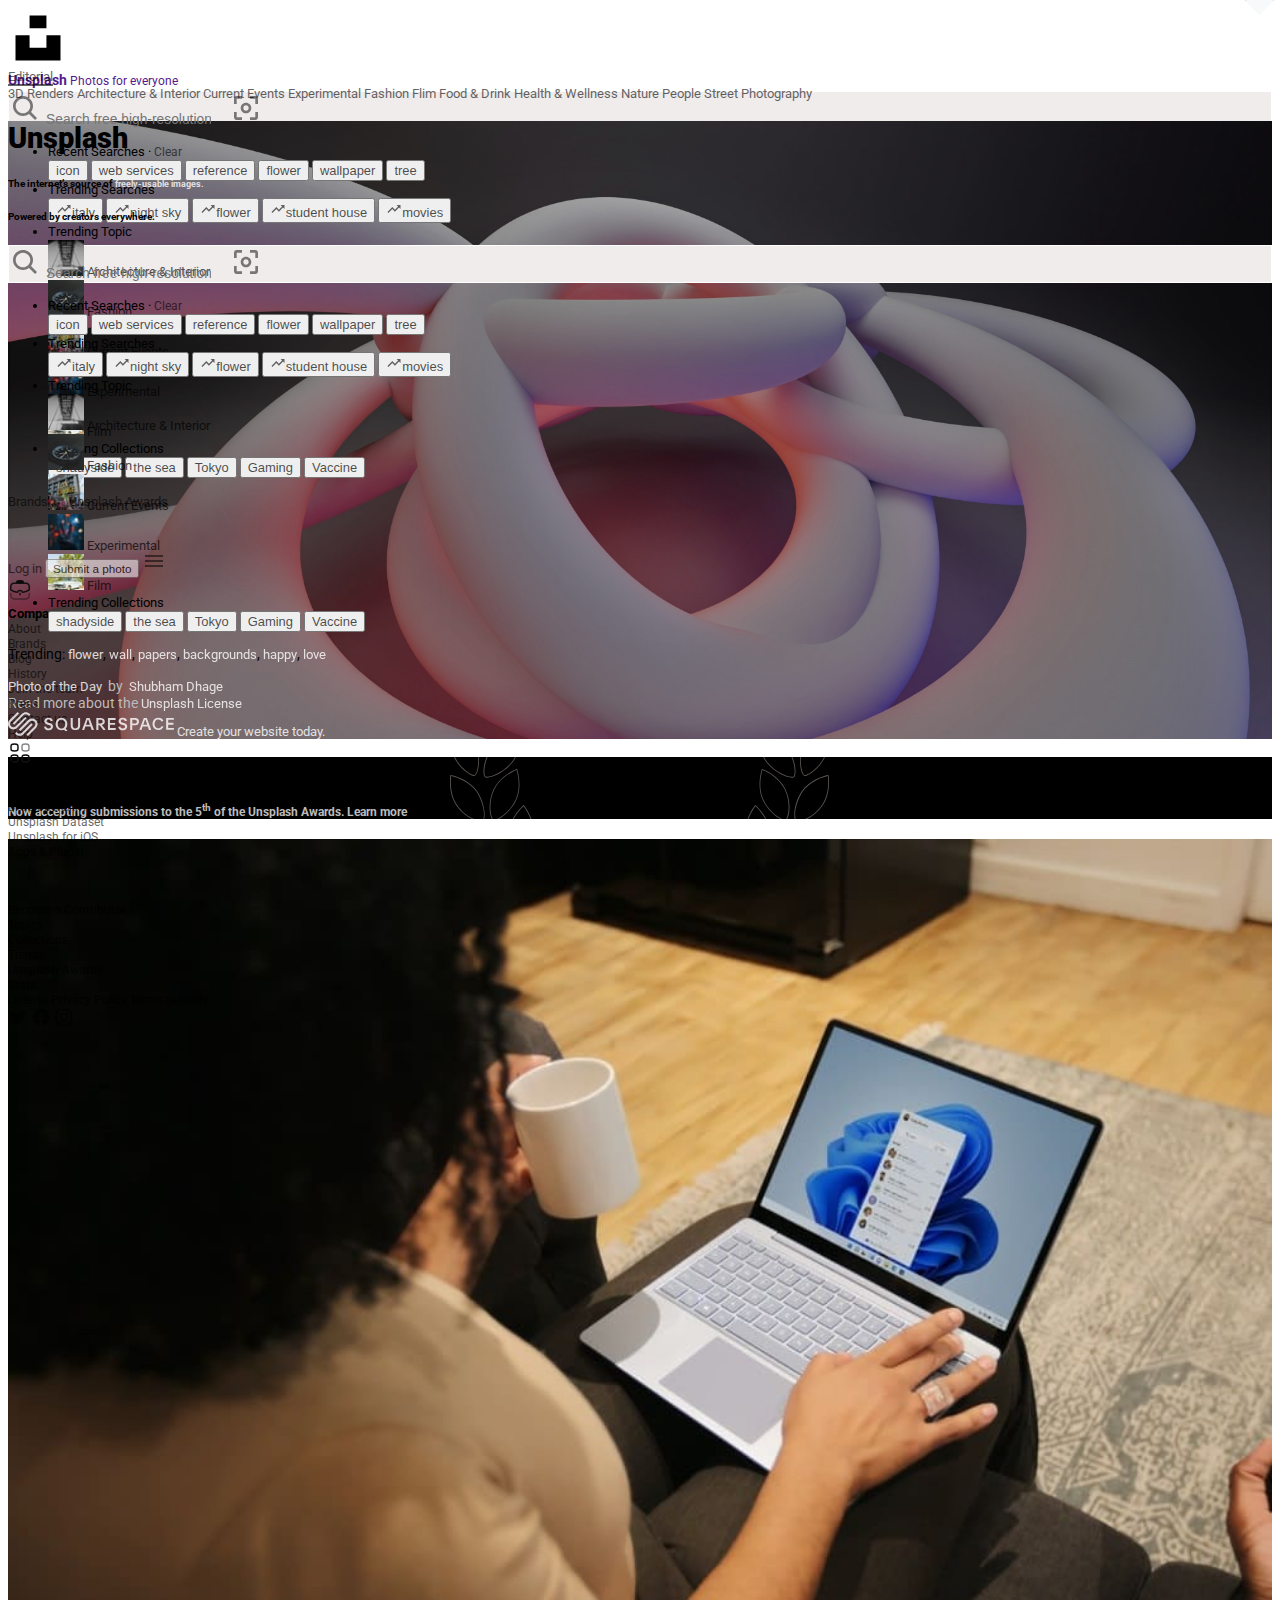
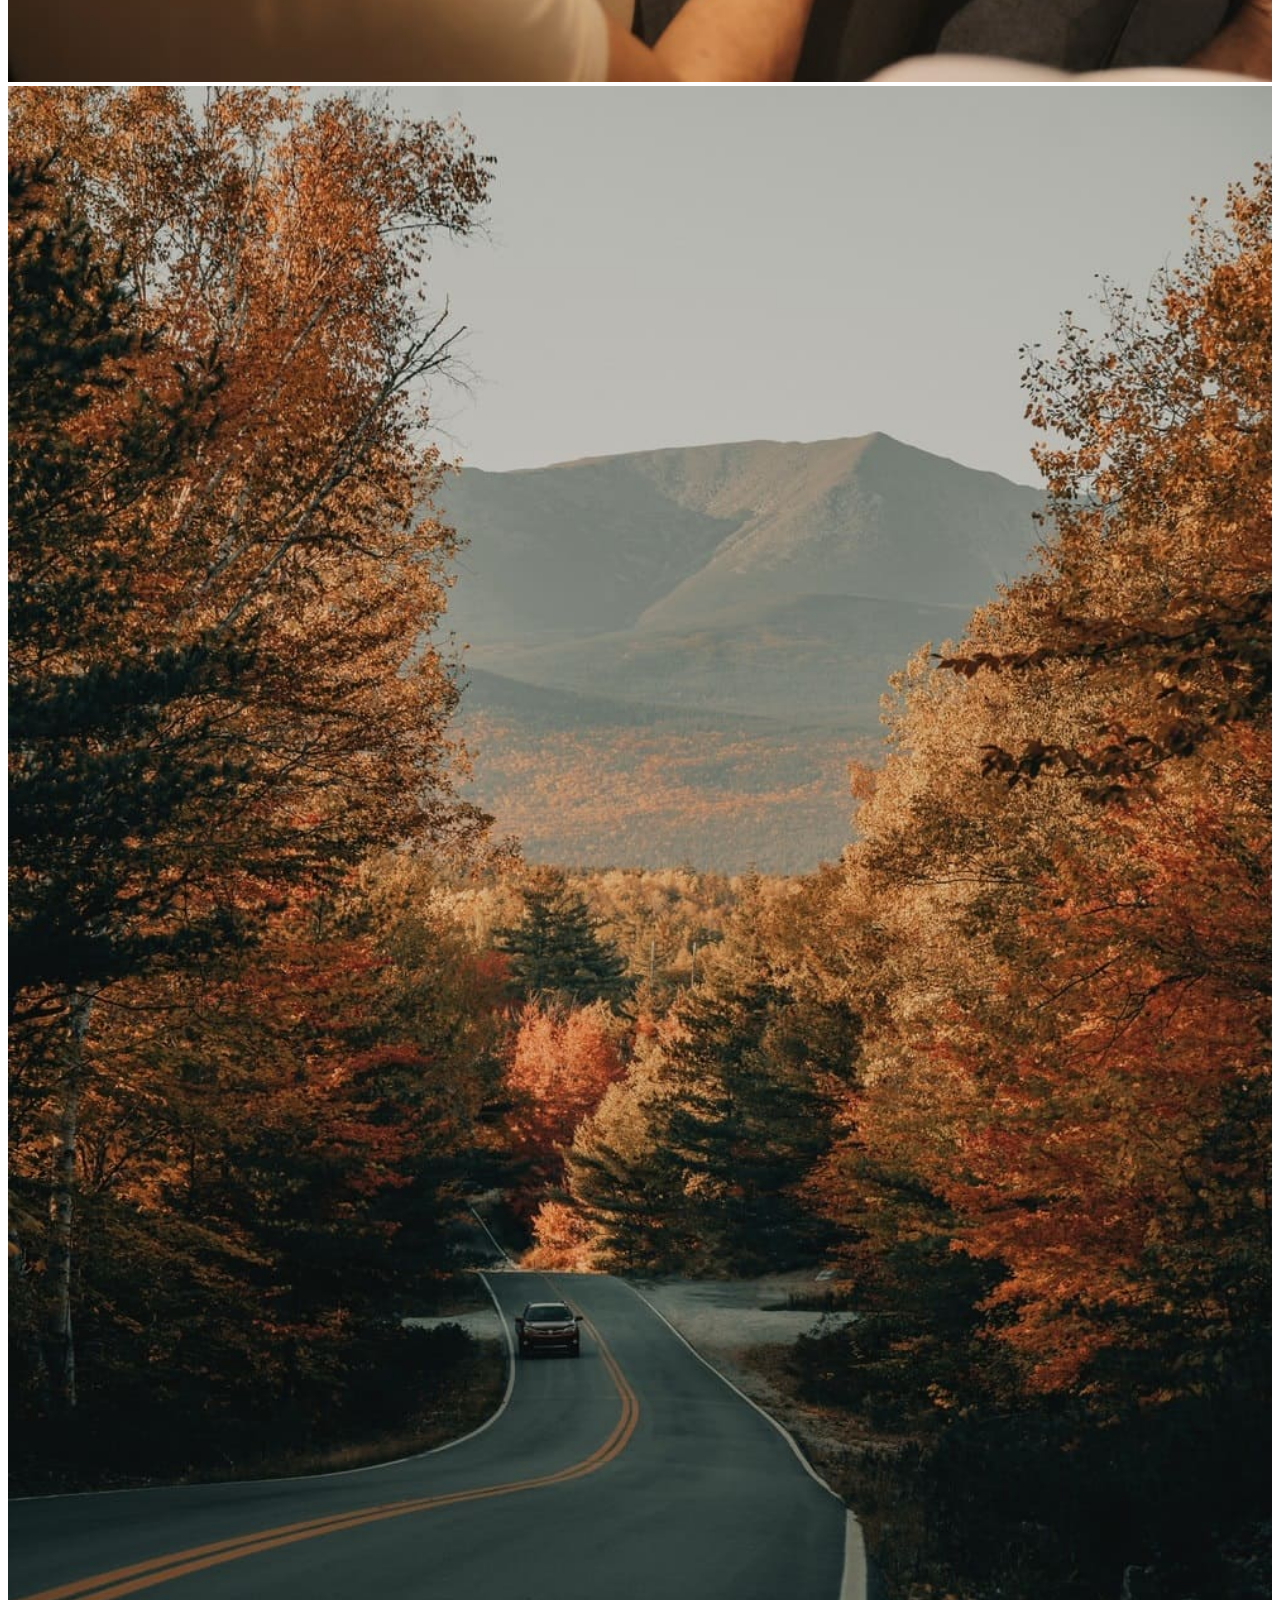
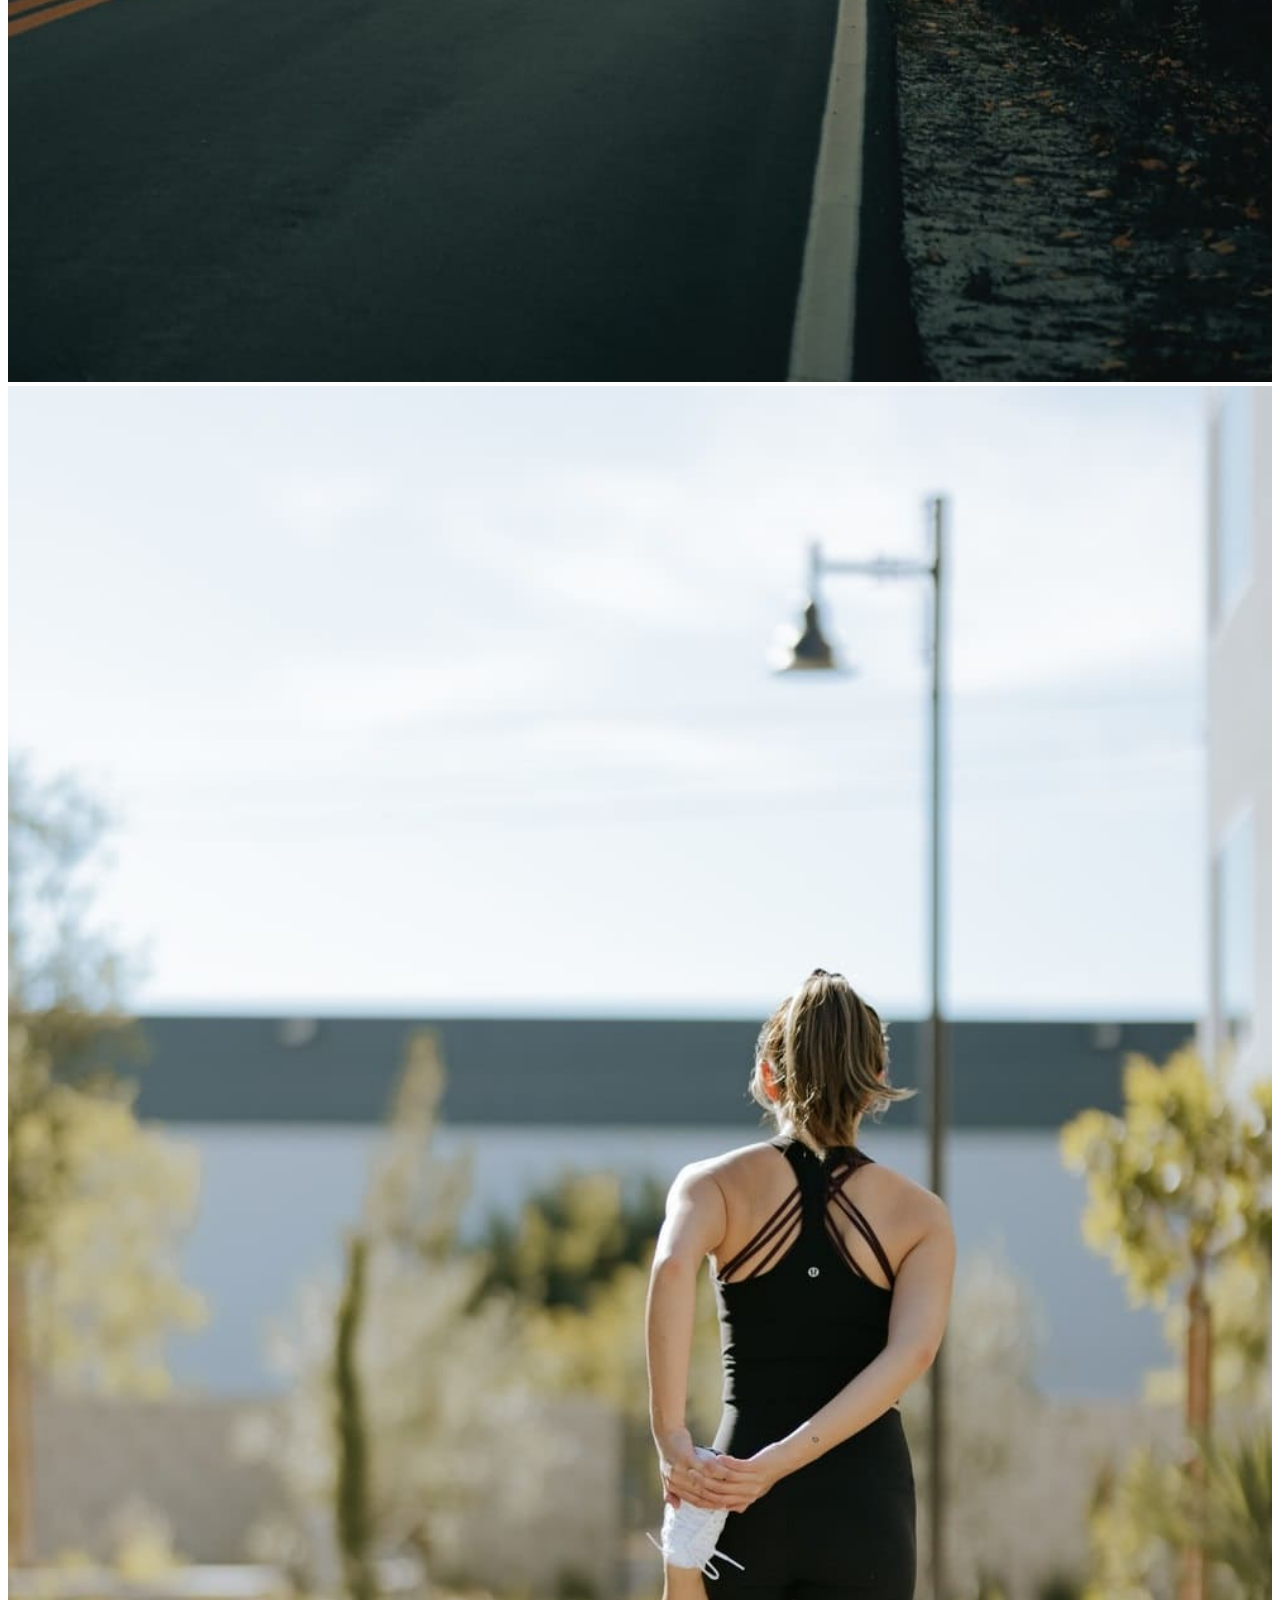
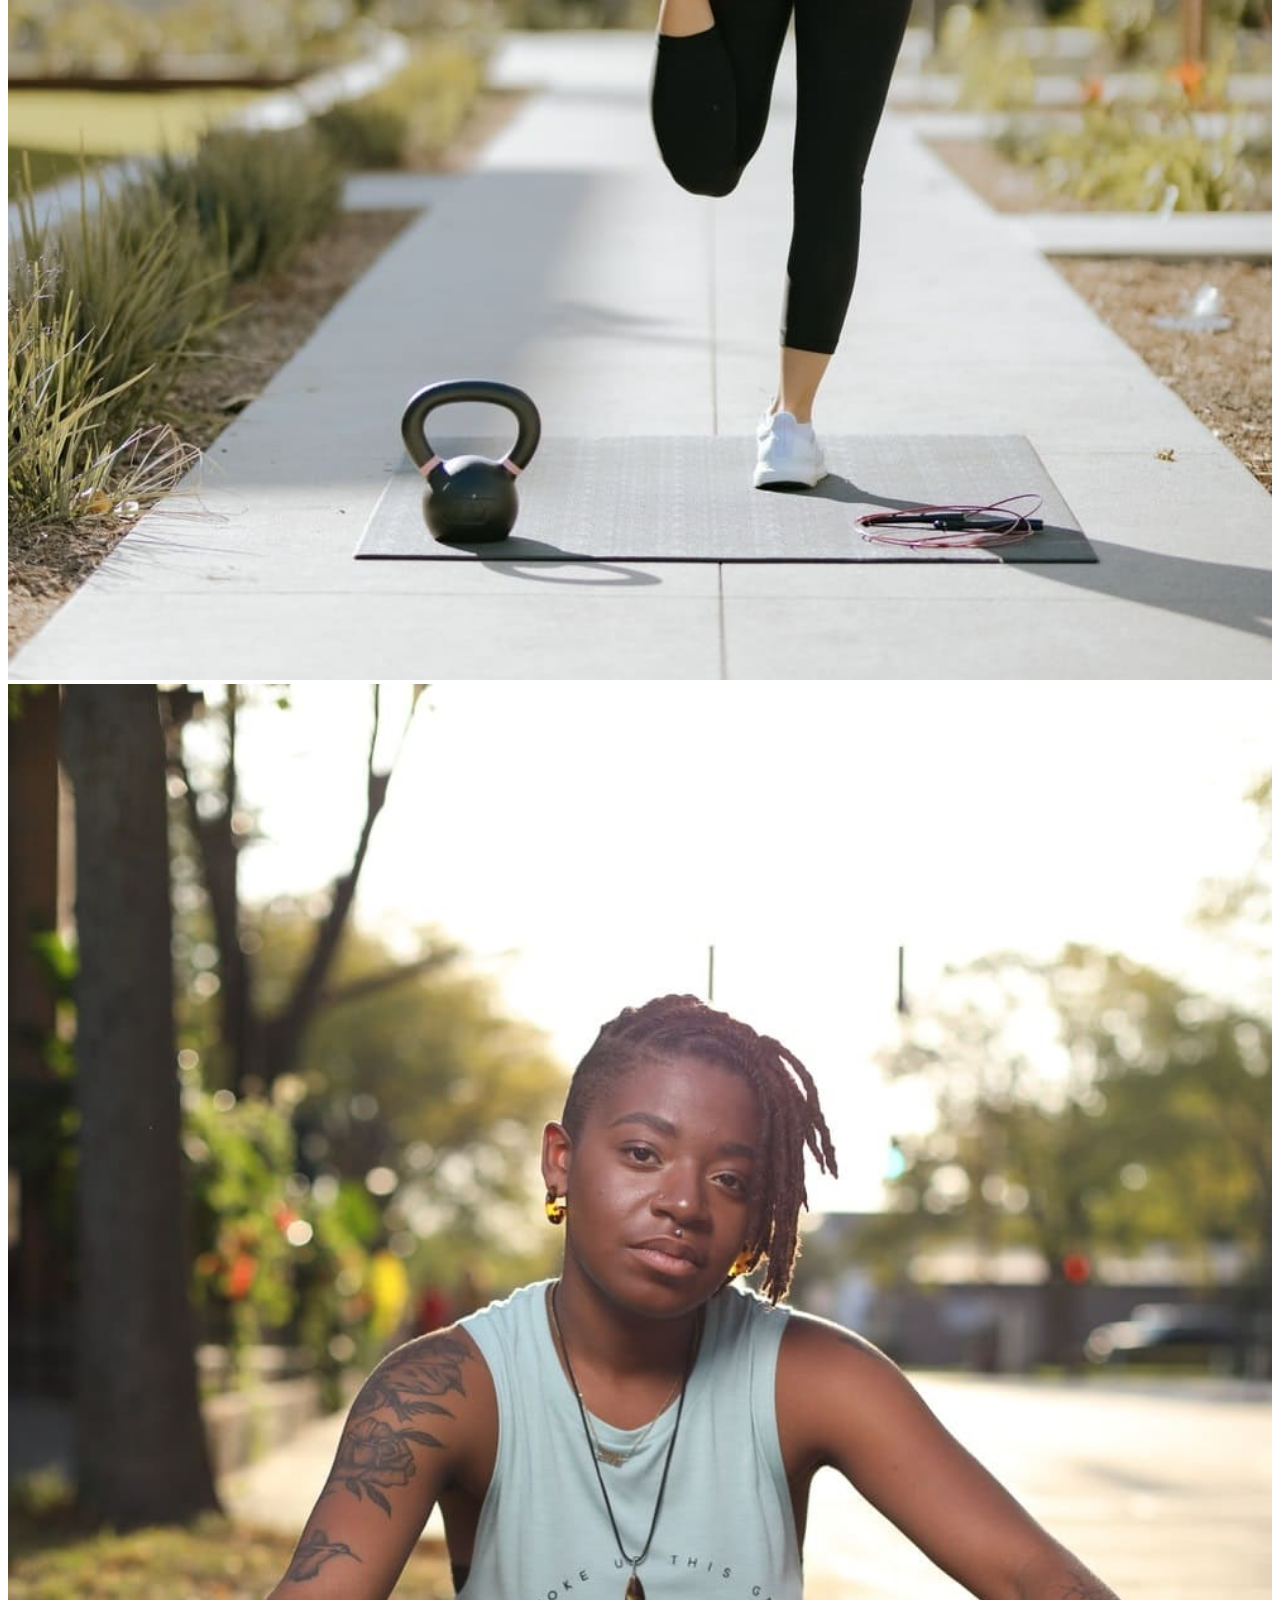
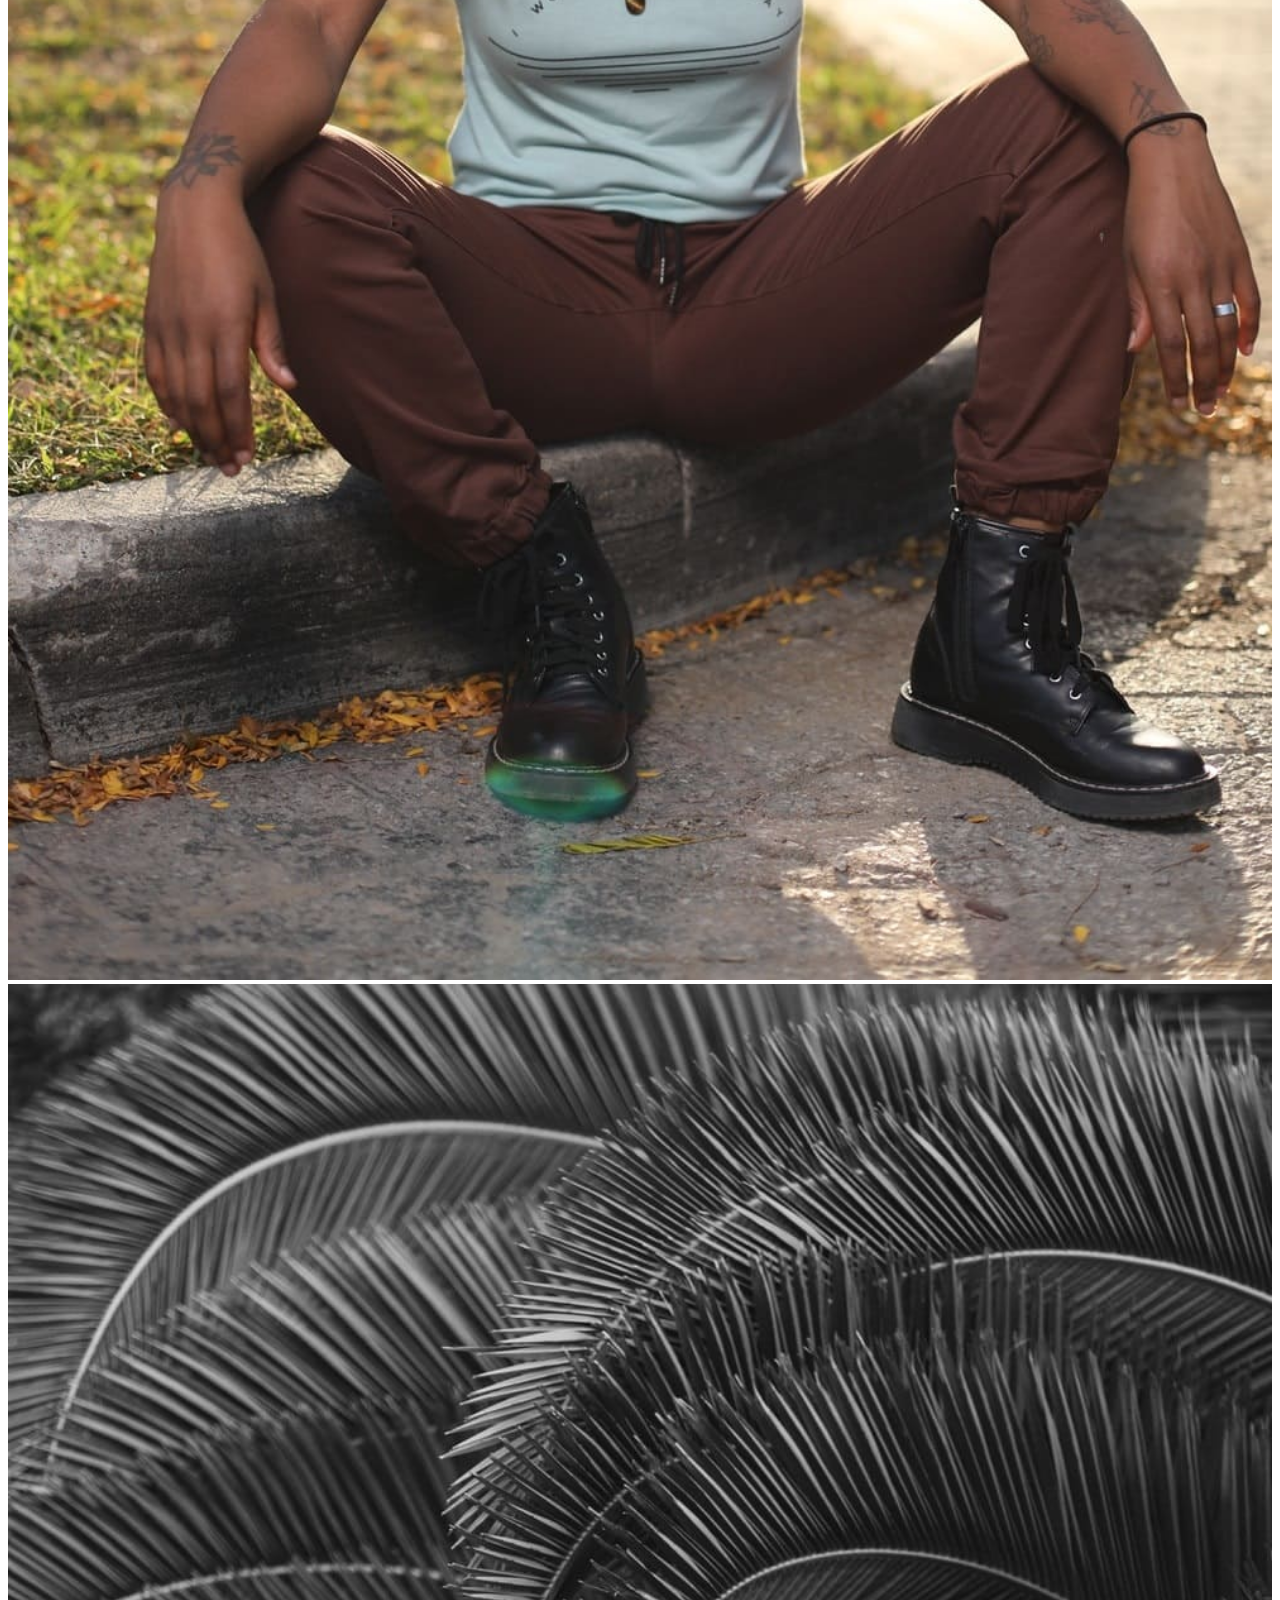
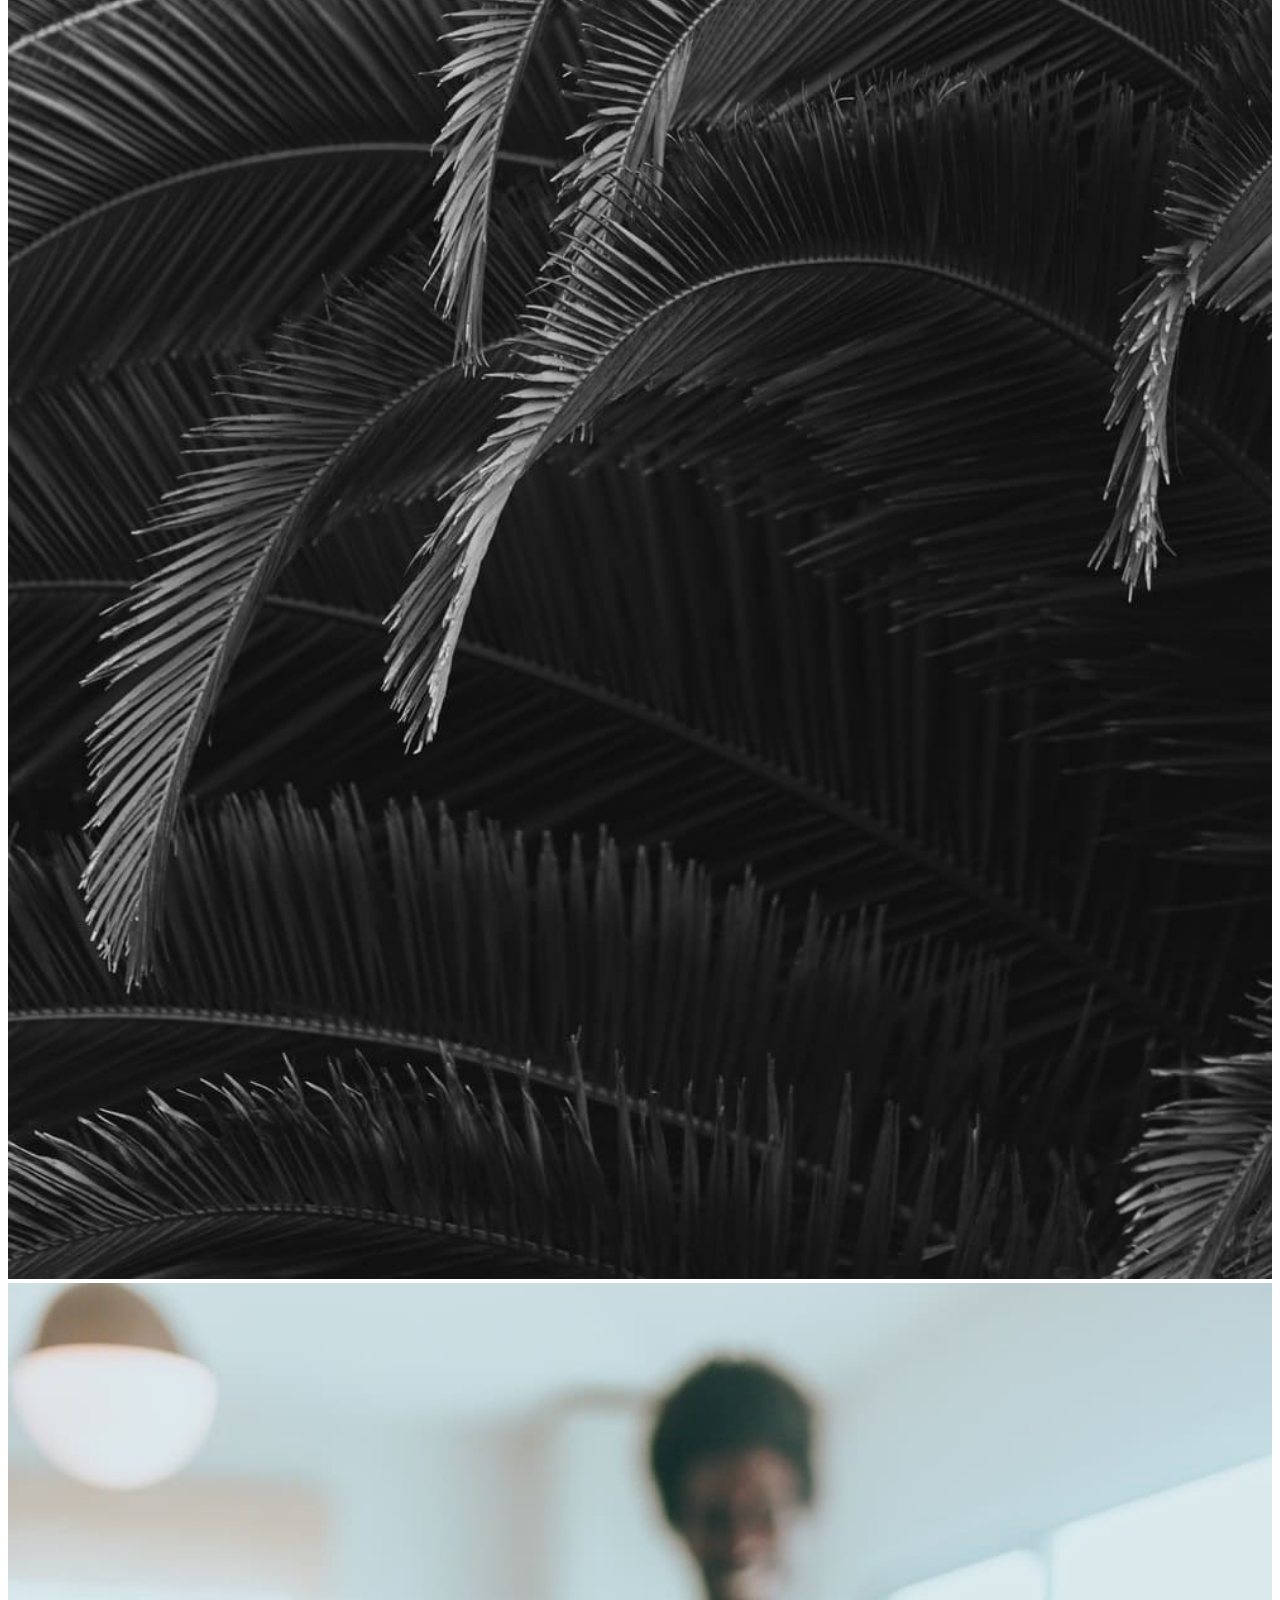
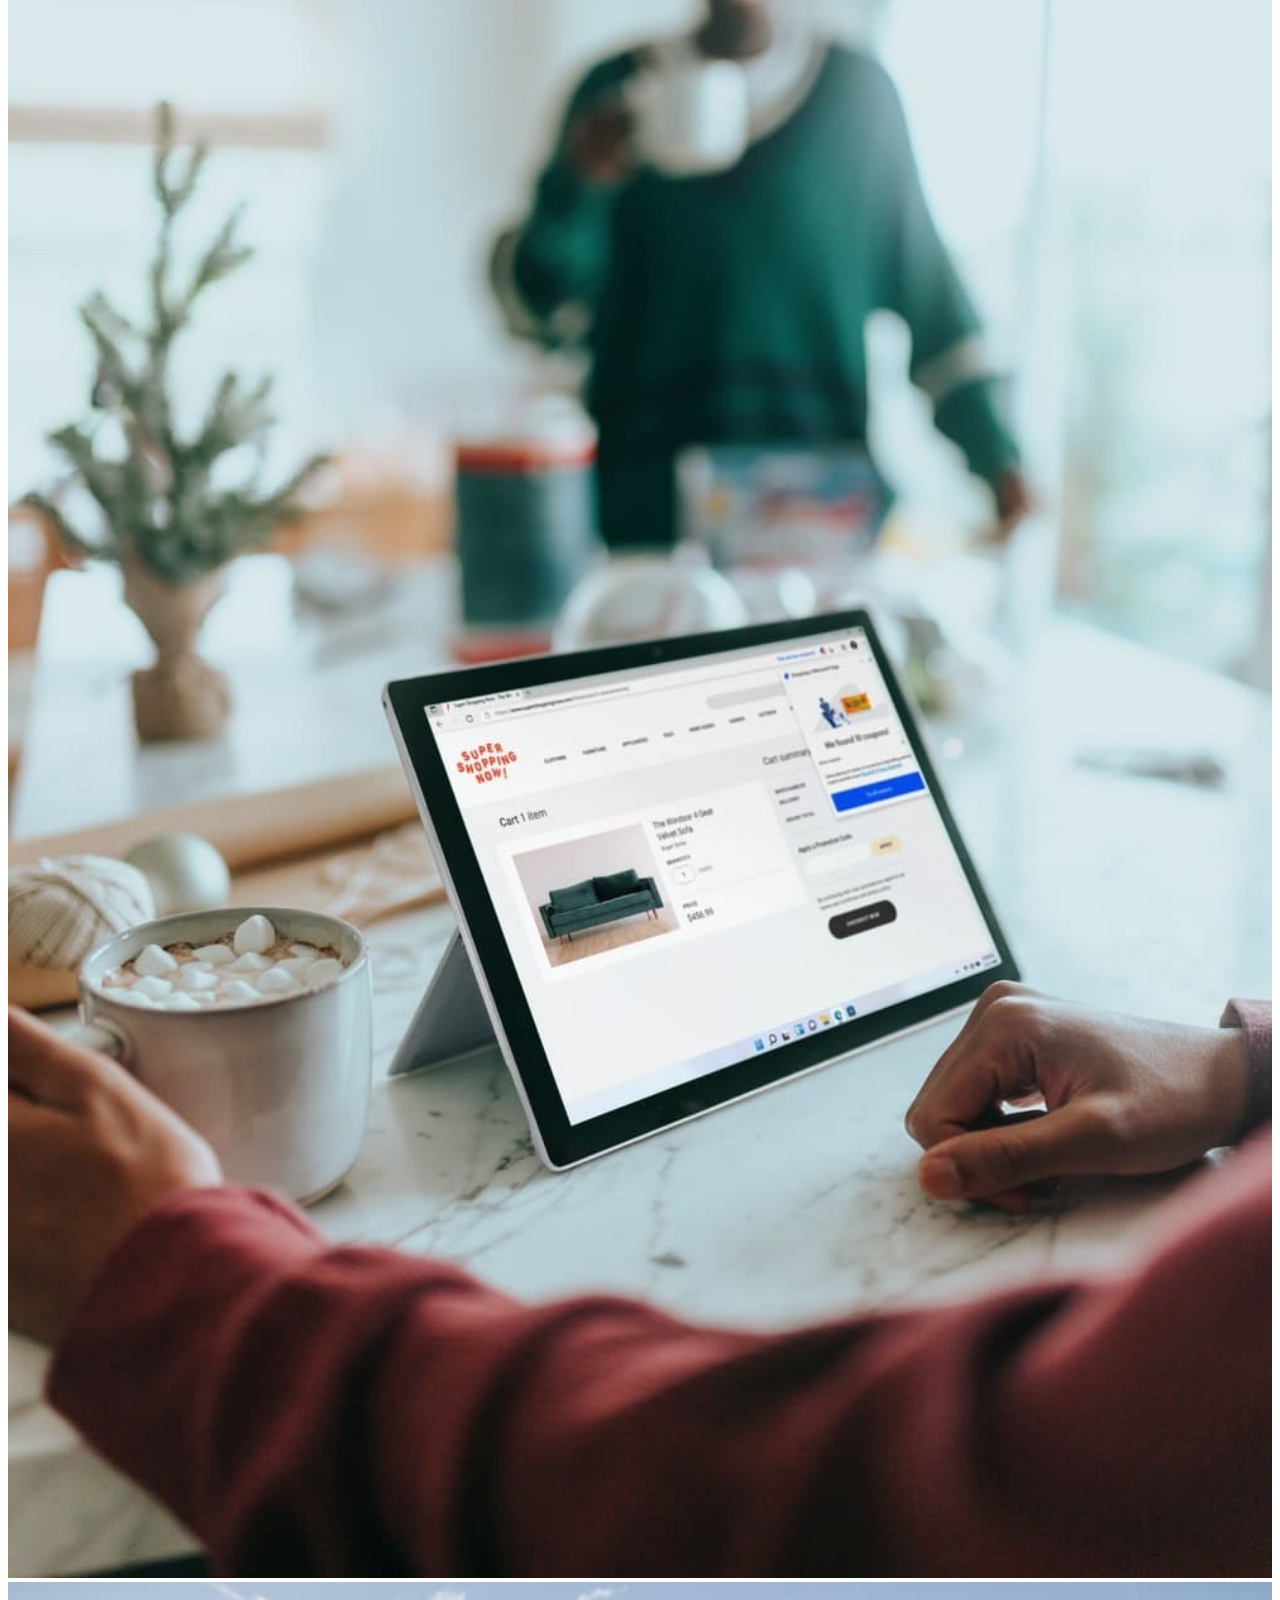
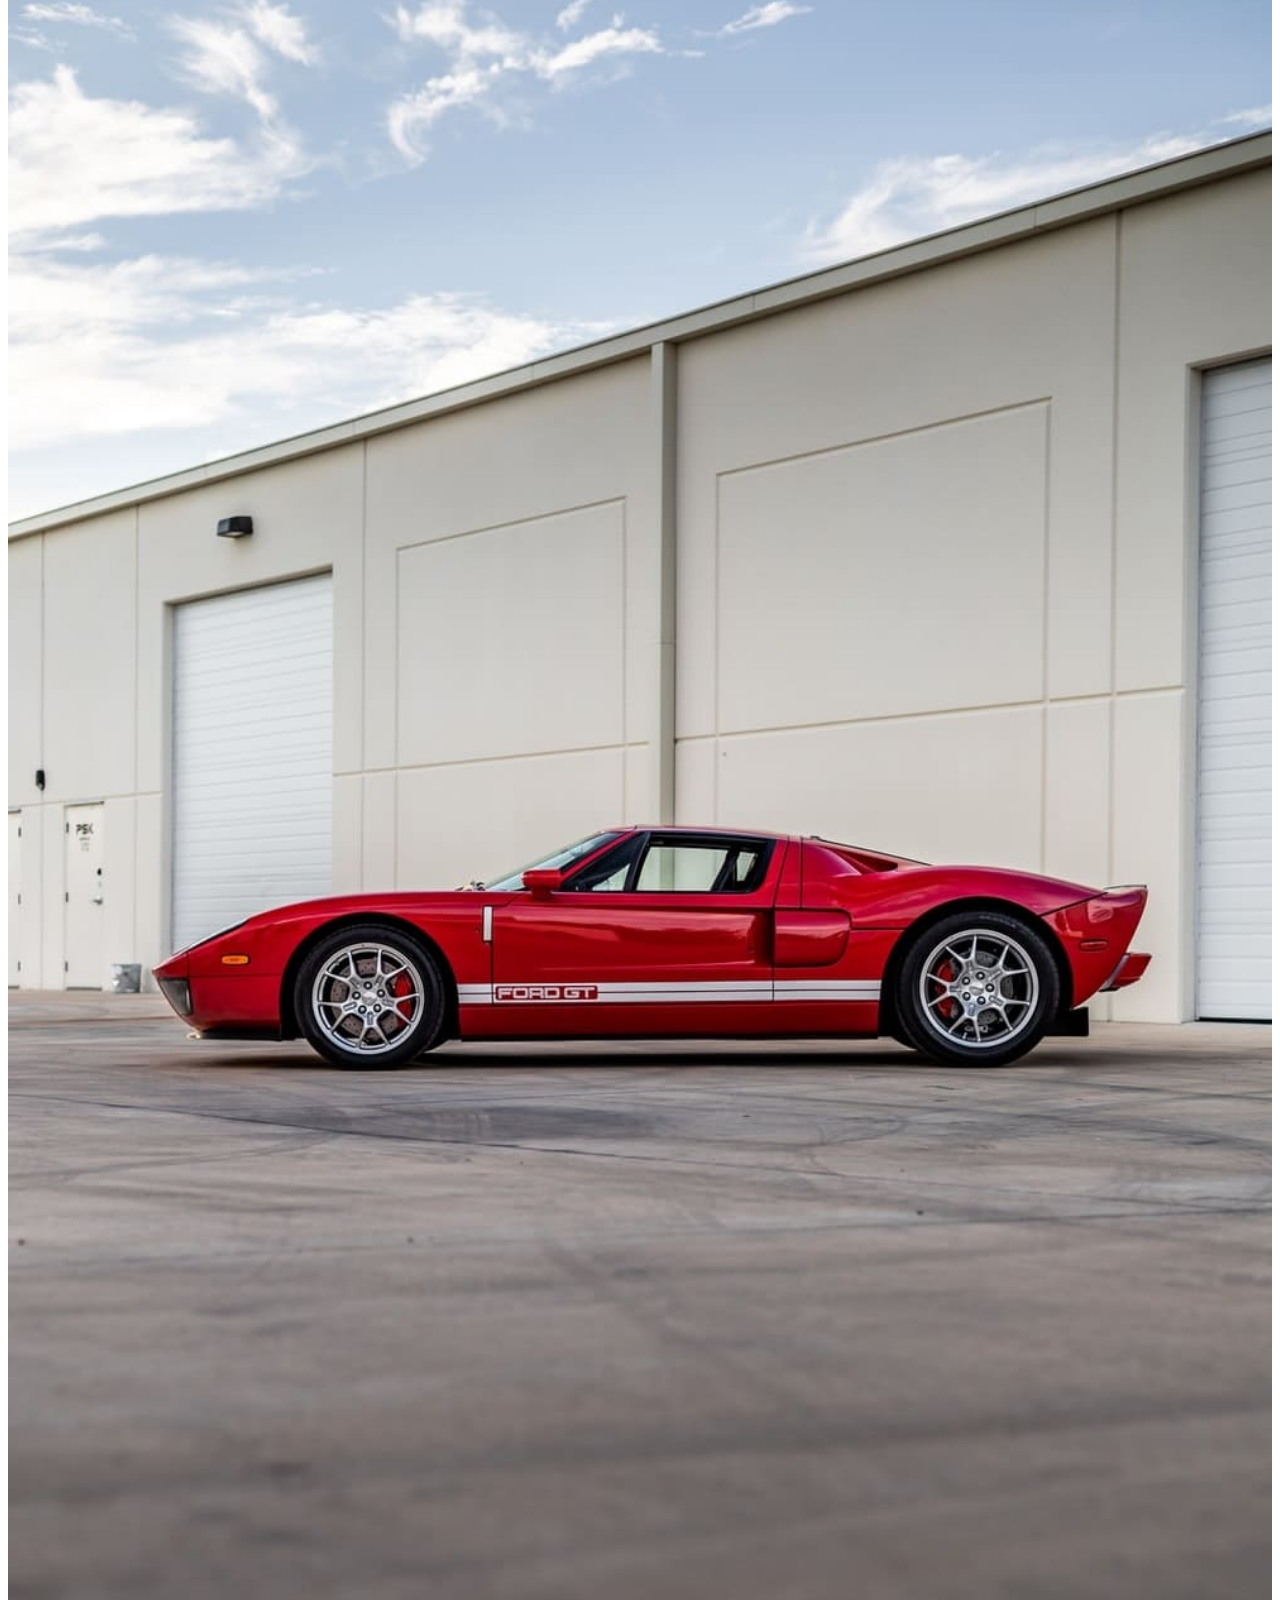
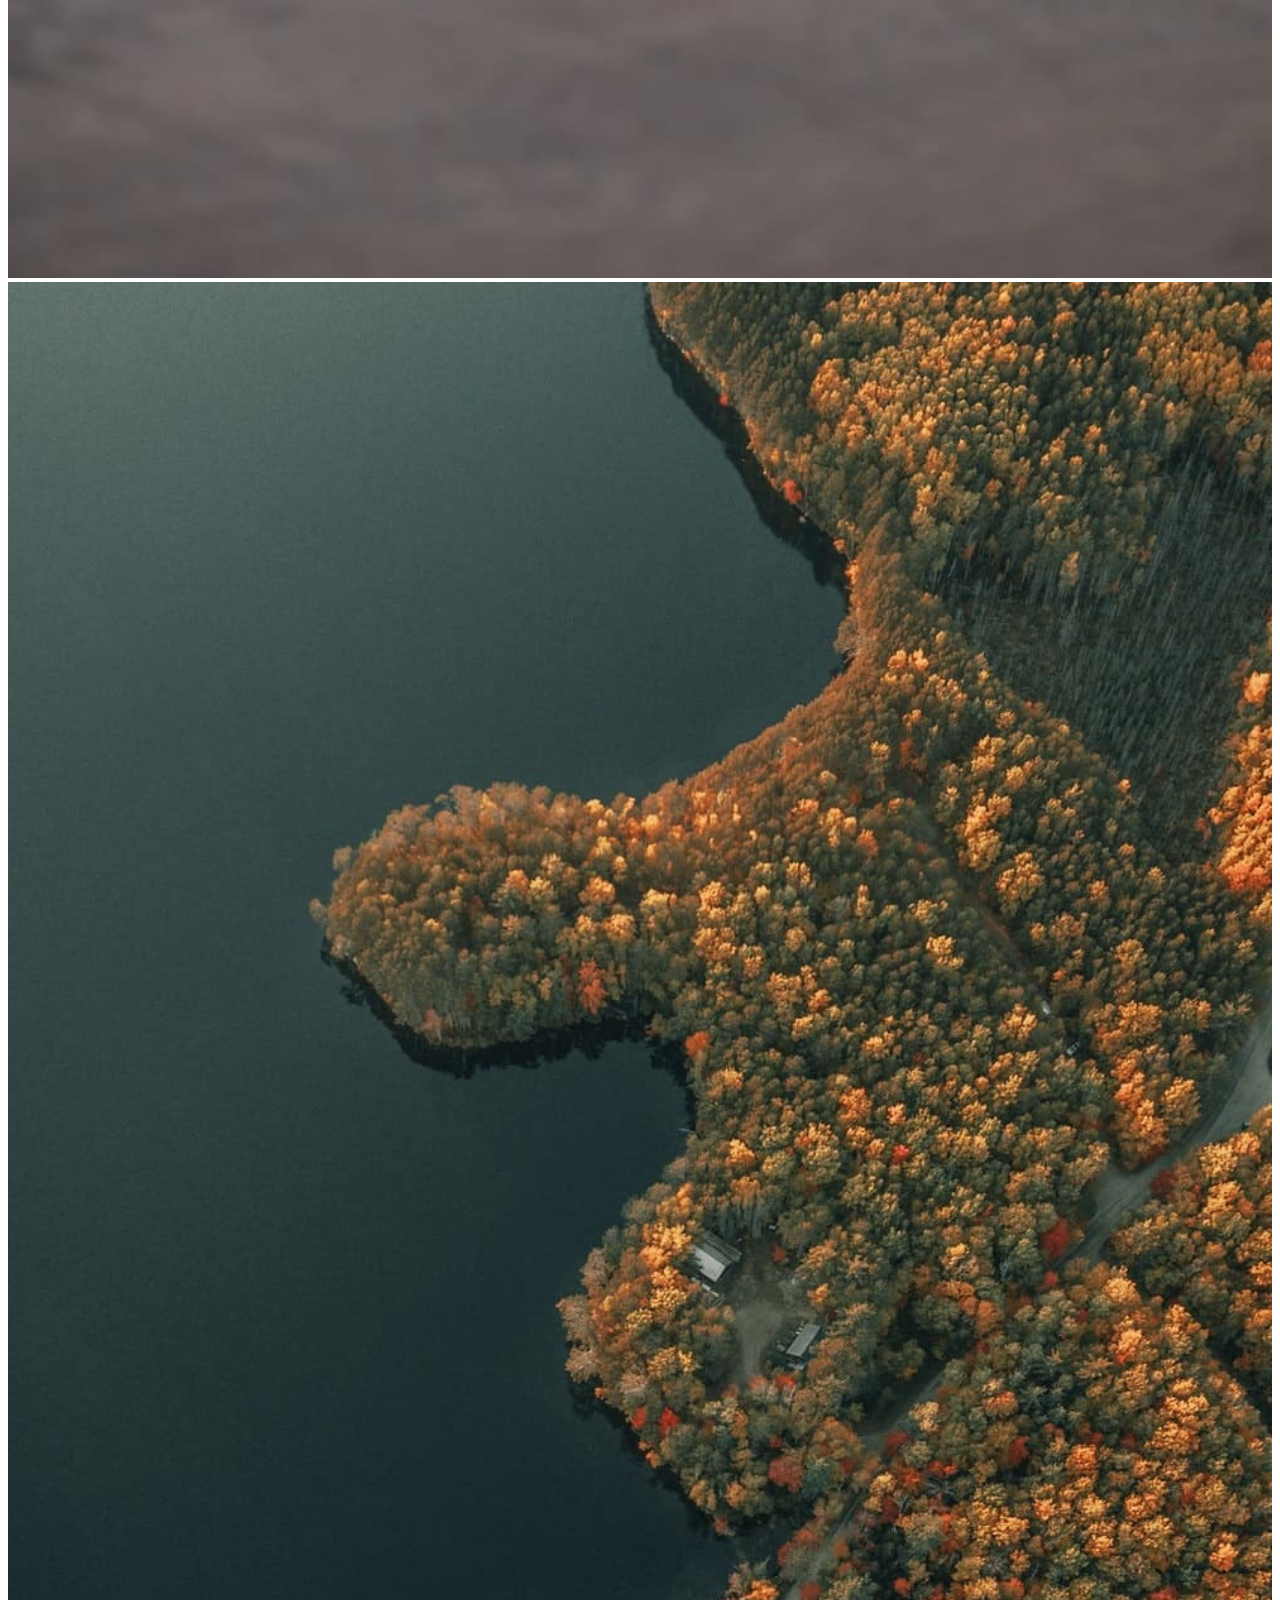
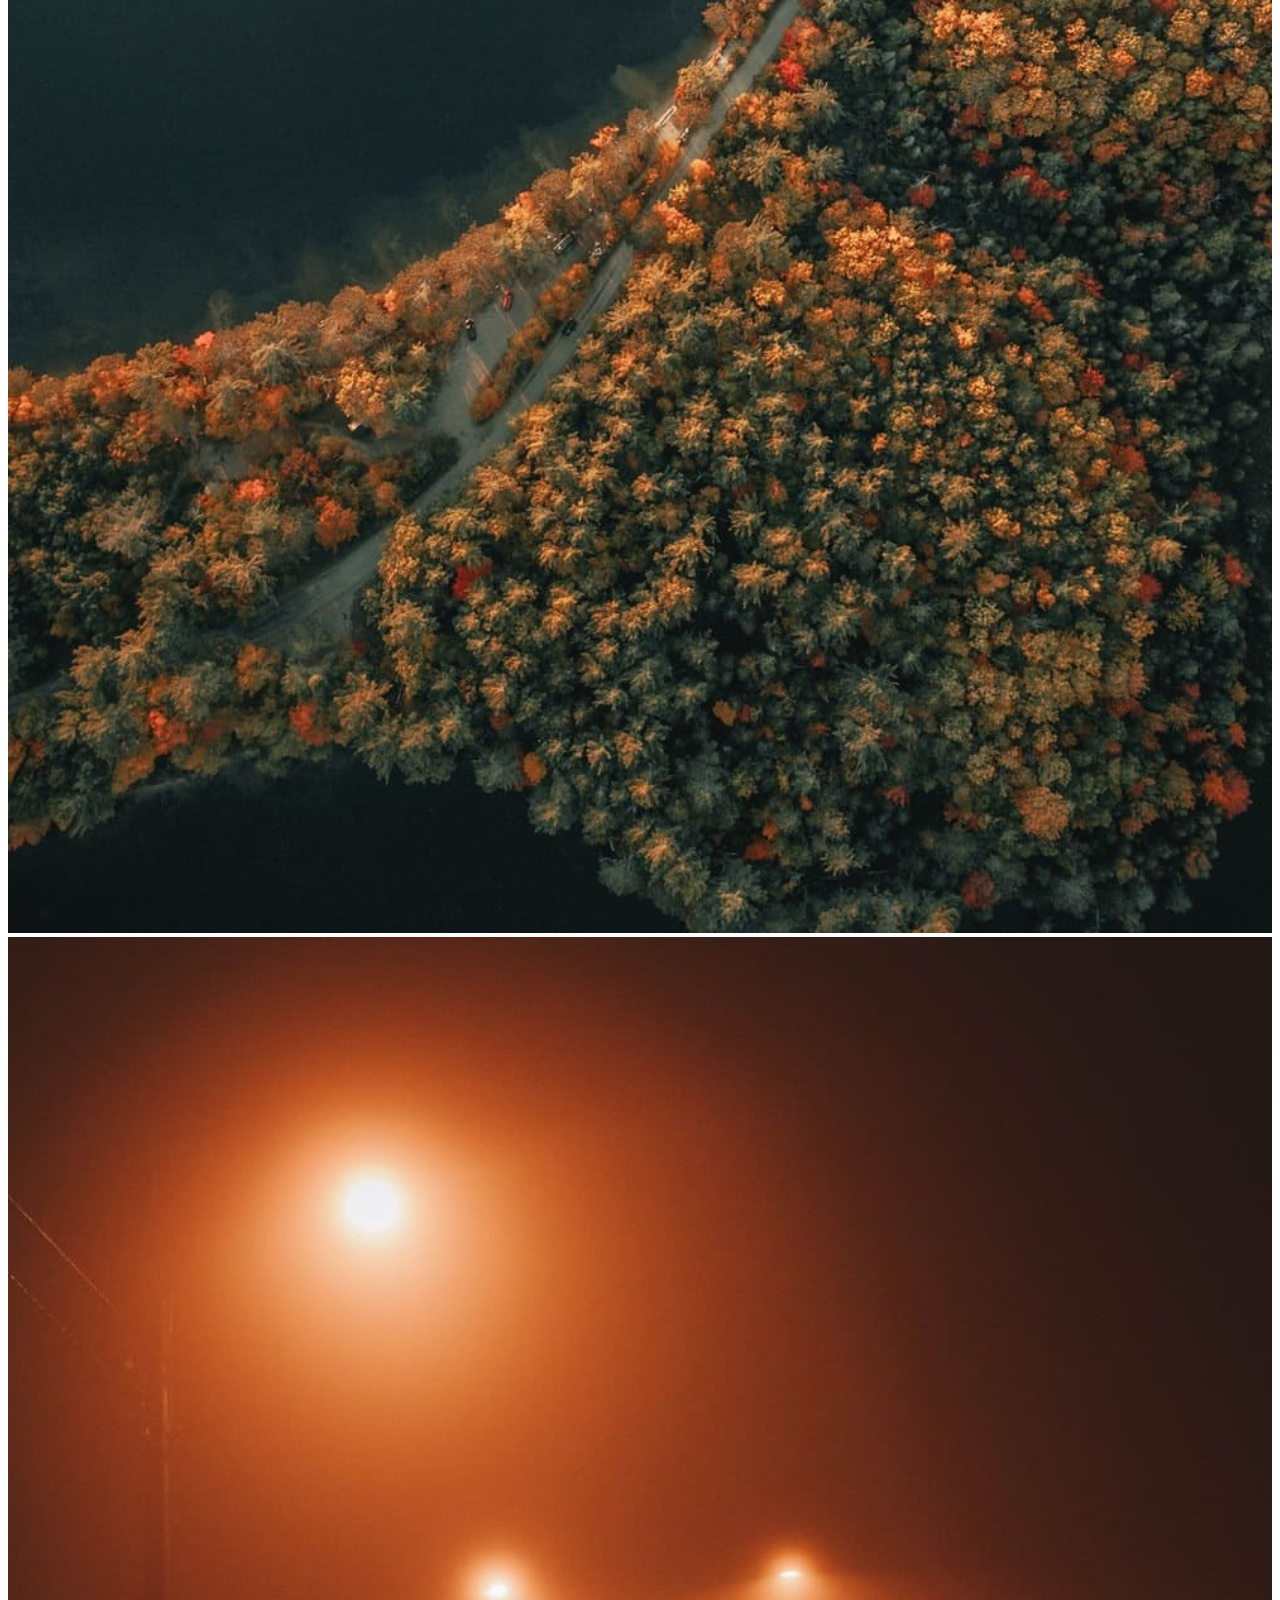
==== index.html @ d0bab52f "Add page bar for each category" ====
<!DOCTYPE html>
<html lang="en">

<head>
    <meta charset="UTF-8">
    <meta http-equiv="X-UA-Compatible" content="IE=edge">
    <meta name="viewport" content="width=device-width, initial-scale=1.0">
    <title>Beautiful Free Images & Pictures | Unsplash</title>
    <link rel="shortcut icon" href="icon/unsplash-logo.svg"> <!-- icon ตรง tab browser -->

    <link href="https://cdn.jsdelivr.net/npm/bootstrap@5.0.2/dist/css/bootstrap.min.css" rel="stylesheet"
        integrity="sha384-EVSTQN3/azprG1Anm3QDgpJLIm9Nao0Yz1ztcQTwFspd3yD65VohhpuuCOmLASjC" crossorigin="anonymous">
    <script src="https://cdn.jsdelivr.net/npm/bootstrap@5.0.2/dist/js/bootstrap.bundle.min.js"
        integrity="sha384-MrcW6ZMFYlzcLA8Nl+NtUVF0sA7MsXsP1UyJoMp4YLEuNSfAP+JcXn/tWtIaxVXM"
        crossorigin="anonymous"></script>

    <link rel="stylesheet" href="style.css">
    <script src="script.js"></script>

    <link rel="preconnect" href="https://fonts.googleapis.com">
    <link rel="preconnect" href="https://fonts.gstatic.com" crossorigin>
    <link href="https://fonts.googleapis.com/css2?family=Roboto&display=swap" rel="stylesheet">
</head>

<body>
    <!-- container สำหรับเพจบาร์ด้านบนสุดและเพจบาร์ตรง category รูป  -->
    <div class="container-fluid shadow-sm position-sticky top-0" style="z-index: 2">

        <!-- เพจบาร์ด้านบนสุด -->
        <div class="row bg-white">
            <div class="navbar navbar-expand" style="height: 60px;">

                <!-- ลิงค์หน้าหลักและโลโก้ unsplash -->
                <a href="" class="d-flex pointer text-dark" style="height: 100%;">
                    <img src="icon/unsplash-logo.svg" height="100%">
                    <div
                        class="d-flex flex-column p-xl-1 justify-content-center d-xl-flex d-lg-none d-md-none d-sm-none">
                        <span style="line-height: 1.3em;"><b>Unsplash</b></span>
                        <span style="line-height: 1.3em; font-size: .8em;" class="text-nowrap">Photos for
                            everyone</span>
                    </div>
                </a>

                <!-- container สำหรับครอบ search-box และ drop-down -->
                <div class="mx-3 position-relative w-100">
                    <!-- search-box -->
                    <div id="seachBox1" class="input-group rounded-pill py-1 search-box-container"
                        data-bs-toggle="dropdown" aria-expanded="true">
                        <span class="input-group-addon px-2 d-flex justify-content-center align-items-center">
                            <img class="icon-thin" src="icon/search.svg" height="60%">
                        </span>
                        <input class="form-control input-non-effect px-0" type="search"
                            placeholder="Search free high-resolution photos"
                            onfocus="setSearchBGAndBorder('white', '#d7d7d7', 0)"
                            onfocusout="setSearchBGAndBorder('#ececec', 'white', 0)">
                        <span class="input-group-addon px-2 d-flex justify-content-center align-items-center">
                            <img class="icon-thin" src="icon/scanner.svg" height="60%">
                        </span>
                    </div>

                    <!-- drop-down ของ searchBox -->
                    <ul class="dropdown-menu mt-1 p-3 shadow w-100" aria-labelledby="seachBox1">
                        <li class="mb-4">
                            <label class="form-label" style="font-size: .92em;">Recent Searches · <a
                                    class="hyper-text-b">Clear</a></label>
                            <form class="from form-inline">
                                <button class="btn border px-3 py-2 me-1 mb-1 in-dropdown-btn">icon</button>
                                <button class="btn border px-3 py-2 me-1 mb-1 in-dropdown-btn">web services</button>
                                <button class="btn border px-3 py-2 me-1 mb-1 in-dropdown-btn">reference</button>
                                <button class="btn border px-3 py-2 me-1 mb-1 in-dropdown-btn">flower</button>
                                <button class="btn border px-3 py-2 me-1 mb-1 in-dropdown-btn">wallpaper</button>
                                <button class="btn border px-3 py-2 me-1 mb-1 in-dropdown-btn">tree</button>
                            </form>
                        </li>
                        <li class="mb-4">
                            <label class="form-label" style="font-size: .92em;">Trending Searches</label>
                            <form class="from form-inline">
                                <button class="btn border px-3 py-2 me-1 mb-1 in-dropdown-btn">
                                    <img src="icon/graph-up.svg" height="16px" class="me-2">italy
                                </button>
                                <button class="btn border px-3 py-2 me-1 mb-1 in-dropdown-btn">
                                    <img src="icon/graph-up.svg" height="16px" class="me-2">night sky
                                </button>
                                <button class="btn border px-3 py-2 me-1 mb-1 in-dropdown-btn">
                                    <img src="icon/graph-up.svg" height="16px" class="me-2">flower
                                </button>
                                <button class="btn border px-3 py-2 me-1 mb-1 in-dropdown-btn">
                                    <img src="icon/graph-up.svg" height="16px" class="me-2">student house
                                </button>
                                <button class="btn border px-3 py-2 me-1 mb-1 in-dropdown-btn">
                                    <img src="icon/graph-up.svg" height="16px" class="me-2">movies
                                </button>
                            </form>
                        </li>
                        <li class="mb-4">
                            <label class="form-label" style="font-size: .92em;">Trending Topic</label>
                            <form class="from form-inline">
                                <div class="btn p-0 border rounded me-1 mb-1">
                                    <img src="image/btn-architecture.jpg" height="36px" class="rounded-start">
                                    <span class="btn px-3 py-1 me-1 mb-1 in-dropdown-btn">Architecture & Interior</span>
                                </div>
                                <div class="btn p-0 border rounded me-1 mb-1">
                                    <img src="image/btn-fashion.jpg" height="36px" class="rounded-start">
                                    <span class="btn px-3 py-1 me-1 mb-1 in-dropdown-btn">Fashion</span>
                                </div>
                                <div class="btn p-0 border rounded me-1 mb-1">
                                    <img src="image/btn-current-events.jpg" height="36px" class="rounded-start">
                                    <span class="btn px-3 py-1 me-1 mb-1 in-dropdown-btn">Current Events</span>
                                </div>
                                <div class="btn p-0 border rounded me-1 mb-1">
                                    <img src="image/btn-experimental.jpg" height="36px" class="rounded-start">
                                    <span class="btn px-3 py-1 me-1 mb-1 in-dropdown-btn">Experimental</span>
                                </div>
                                <div class="btn p-0 border rounded me-1 mb-1">
                                    <img src="image/btn-film.jpg" height="36px" class="rounded-start">
                                    <span class="btn px-3 py-1 me-1 mb-1 in-dropdown-btn">Film</span>
                                </div>
                            </form>
                        </li>
                        <li>
                            <label class="form-label" style="font-size: .92em;">Trending Collections</label>
                            <form class="from form-inline">
                                <button class="btn border px-3 py-2 me-1 mb-1 in-dropdown-btn">shadyside</button>
                                <button class="btn border px-3 py-2 me-1 mb-1 in-dropdown-btn">the sea</button>
                                <button class="btn border px-3 py-2 me-1 mb-1 in-dropdown-btn">Tokyo</button>
                                <button class="btn border px-3 py-2 me-1 mb-1 in-dropdown-btn">Gaming</button>
                                <button class="btn border px-3 py-2 me-1 mb-1 in-dropdown-btn">Vaccine</button>
                            </form>
                        </li>
                    </ul>
                </div>

                <!-- ปุ่ม/hypertext ที่ลิงค์ไปยังหน้าต่าง -->
                <a class="nav-link hyper-text-b" href="brands/">Brands</a>🏆
                <a class="nav-link hyper-text-b text-nowrap ps-2" href="awards/">Unsplash Awards</a>
                <div class="vertical-line mx-3"></div>
                <a class="nav-link hyper-text-b text-nowrap" href="login/">Log in</a>
                <a class="nav-link hyper-text-b text-nowrap px-0" href="#">
                    <input class="btn border-secondary hyper-text-b custom-outline-btn" type="button"
                        value="Submit a photo">
                </a>

                <!-- เมนูบาร์ขวาสุด -->
                <a class="nav-link icon-thin" href="#" id="listMenu" class="dropdown-toggle" data-bs-toggle="dropdown"
                    aria-expanded="false">
                    <img src="icon/list.svg">
                </a>

                <!-- dropdown ของเมนูบาร์ขวาสุด -->
                <div class="dropdown-menu me-3 p-0 dropdown-animation bg-transparent border-0" aria-labelledby="listMenu"
                    style="right: 0; left: auto;">
                    <div class="row p-4 bg-light border-top border-start border-end rounded-top shadow">
                        <div class="col d-flex flex-row">
                            <div class="col-4 d-flex align-items-start justify-content-center">
                                <img src="icon/company.svg">
                            </div>
                            <div class="col-8 pe-3 text-nowrap" style="font-size: .9em;">
                                <span class="py-4"><b>Company</b></span>
                                <li class="my-2"><a class="hyper-text-b">About</a></li>
                                <li class="my-2"><a class="hyper-text-b">Brands</a></li>
                                <li class="my-2"><a class="hyper-text-b">Blog</a></li>
                                <li class="my-2"><a class="hyper-text-b">History</a></li>
                                <li class="my-2"><a class="hyper-text-b">Join the team</a></li>
                                <li class="my-2"><a class="hyper-text-b">Press</a></li>
                                <li class="my-2"><a class="hyper-text-b">Contact us</a></li>
                                <li class="my-2"><a class="hyper-text-b">Help</a></li>
                            </div>
                        </div>
                        <div class="col d-flex flex-row px-4">
                            <div class="col-4 d-flex align-items-start justify-content-center">
                                <img src="icon/product.svg">
                            </div>
                            <div class="col-8 pe-3 text-nowrap" style="font-size: .9em;">
                                <span class="py-4"><b>Product</b></span>
                                <li class="my-2"><a class="hyper-text-b">Explore</a></li>
                                <li class="my-2"><a class="hyper-text-b">DevelopersAPI</a></li>
                                <li class="my-2"><a class="hyper-text-b">Unsplash Dataset</a></li>
                                <li class="my-2"><a class="hyper-text-b">Unsplash for iOS</a></li>
                                <li class="my-2"><a class="hyper-text-b">Apps & Plugin</a></li>
                            </div>
                        </div>
                        <div class="col d-flex flex-row">
                            <div class="col-4 d-flex align-items-start justify-content-center">
                                <img src="icon/community.svg">
                            </div>
                            <div class="col-8 pe-5 text-nowrap" style="font-size: .9em;">
                                <span class="py-4"><b>Community</b></span>
                                <li class="my-2"><a class="hyper-text-b">Become a Contributor</a></li>
                                <li class="my-2"><a class="hyper-text-b">Topics</a></li>
                                <li class="my-2"><a class="hyper-text-b">Collections</a></li>
                                <li class="my-2"><a class="hyper-text-b">Trends</a></li>
                                <li class="my-2"><a class="hyper-text-b">Unsplash Awards</a></li>
                                <li class="my-2"><a class="hyper-text-b">Stats</a></li>
                            </div>
                        </div>
                    </div>
                    <div class="row bg-light px-4 py-3 border rounded-bottom shadow">
                        <div class="col-8" style="font-size: .9em;">
                            <a class="hyper-text-b me-3">License</a>
                            <a class="hyper-text-b me-3">Privacy Policy</a>
                            <a class="hyper-text-b me-3">Terms</a>
                            <a class="hyper-text-b me-3">Security</a>
                        </div>
                        <div class="col-4 d-flex justify-content-end">
                            <img src="icon/twitter.svg" height="20px" class="icon-thin mx-2">
                            <img src="icon/facebook.svg" height="20px" class="icon-thin mx-2">
                            <img src="icon/instagram.svg" height="20px" class="icon-thin mx-2">
                        </div>
                    </div>
                    <div class="dropdown-indent-shape"></div>
                </div>
            </div>
        </div>

        <!-- เพจบาร์ตรง category รูป -->
        <div class="row bg-white">
            <div class="navbar navbar-expand pb-0 overflow-auto">
                <a href="" class="nav-link px-0 py-3 mx-3 underline-hover hyper-text-b"
                    style="border-bottom: 2px solid black">
                    Editorial</a>
                <div class="vertical-line"></div>
                <a href="category/3d-renders/" class="nav-link px-0 py-3 mx-3 underline-hover hyper-text-b">3D
                    Renders</a>
                <a href="category/architecture-and-interior/"
                    class="nav-link px-0 py-3 mx-3 underline-hover hyper-text-b">Architecture & Interior</a>
                <a href="category/current-events/" class="nav-link px-0 py-3 mx-3 underline-hover hyper-text-b">Current
                    Events</a>
                <a href="category/experimental/"
                    class="nav-link px-0 py-3 mx-3 underline-hover hyper-text-b">Experimental</a>
                <a href="category/fashion/" class="nav-link px-0 py-3 mx-3 underline-hover hyper-text-b">Fashion</a>
                <a href="" class="nav-link px-0 py-3 mx-3 underline-hover hyper-text-b">Flim</a>
                <a href="" class="nav-link px-0 py-3 mx-3 underline-hover hyper-text-b">Food & Drink</a>
                <a href="" class="nav-link px-0 py-3 mx-3 underline-hover hyper-text-b">Health & Wellness</a>
                <a href="" class="nav-link px-0 py-3 mx-3 underline-hover hyper-text-b">Nature</a>
                <a href="" class="nav-link px-0 py-3 mx-3 underline-hover hyper-text-b">People</a>
                <a href="" class="nav-link px-0 py-3 mx-3 underline-hover hyper-text-b">Street Photography</a>
            </div>
        </div>

    </div>

    <!-- container สำหรับ header ใหญ่  -->
    <div class="container-fluid picture-cover">

        <div class="row">
            <div class="row d-flex flex-column align-items-center py-5">
                <div class="col-xl-6 col-lg-8 col-md-10 col-sm-12 my-5 p-5">
                    <h1 class="display-5 fw-bold text-light"><b>Unsplash</b></h1>
                    <h6 class="text-light mt-4">The internet’s source of <a
                            class="hyper-text-w text-decoration-underline">freely-usable
                            images.</a></h6>
                    <h6 class="text-light mb-4">Powered by creators everywhere.</h6>


                    <!-- container สำหรับครอบ search-box และ drop-down -->
                    <div class="mb-3 position-relative" style="width: 100%; z-index: 1;">
                        <!-- ช่องการค้นหา -->
                        <div id="seachBox2" class="input-group rounded py-2 search-box-container"
                            data-bs-toggle="dropdown" aria-expanded="true">
                            <span class="input-group-addon px-2 d-flex justify-content-center align-items-center">
                                <img class="icon-thin" src="icon/search.svg" height="60%">
                            </span>
                            <input class="form-control input-non-effect px-0" type="search"
                                placeholder="Search free high-resolution photos"
                                onfocus="setSearchBGAndBorder('white', '#d7d7d7', 1)"
                                onfocusout="setSearchBGAndBorder('#ececec', 'white', 1)">
                            <span class="input-group-addon px-2 d-flex justify-content-center align-items-center">
                                <img class="icon-thin" src="icon/scanner.svg" height="60%">
                            </span>
                        </div>

                        <!-- drop-down ของ searchBox -->
                        <ul class="dropdown-menu mt-1 p-3 shadow w-100" aria-labelledby="seachBox1" style="z-index: 1;">
                            <li class="mb-4">
                                <label class="form-label" style="font-size: .92em;">Recent Searches · <a
                                        class="hyper-text-b">Clear</a></label>
                                <form class="from form-inline">
                                    <button class="btn border px-3 py-2 me-1 mb-1 in-dropdown-btn">icon</button>
                                    <button class="btn border px-3 py-2 me-1 mb-1 in-dropdown-btn">web services</button>
                                    <button class="btn border px-3 py-2 me-1 mb-1 in-dropdown-btn">reference</button>
                                    <button class="btn border px-3 py-2 me-1 mb-1 in-dropdown-btn">flower</button>
                                    <button class="btn border px-3 py-2 me-1 mb-1 in-dropdown-btn">wallpaper</button>
                                    <button class="btn border px-3 py-2 me-1 mb-1 in-dropdown-btn">tree</button>
                                </form>
                            </li>
                            <li class="mb-4">
                                <label class="form-label" style="font-size: .92em;">Trending Searches</label>
                                <form class="from form-inline">
                                    <button class="btn border px-3 py-2 me-1 mb-1 in-dropdown-btn">
                                        <img src="icon/graph-up.svg" height="16px" class="me-2">italy
                                    </button>
                                    <button class="btn border px-3 py-2 me-1 mb-1 in-dropdown-btn">
                                        <img src="icon/graph-up.svg" height="16px" class="me-2">night sky
                                    </button>
                                    <button class="btn border px-3 py-2 me-1 mb-1 in-dropdown-btn">
                                        <img src="icon/graph-up.svg" height="16px" class="me-2">flower
                                    </button>
                                    <button class="btn border px-3 py-2 me-1 mb-1 in-dropdown-btn">
                                        <img src="icon/graph-up.svg" height="16px" class="me-2">student house
                                    </button>
                                    <button class="btn border px-3 py-2 me-1 mb-1 in-dropdown-btn">
                                        <img src="icon/graph-up.svg" height="16px" class="me-2">movies
                                    </button>
                                </form>
                            </li>
                            <li class="mb-4">
                                <label class="form-label" style="font-size: .92em;">Trending Topic</label>
                                <form class="from form-inline">
                                    <div class="btn p-0 border rounded me-1 mb-1">
                                        <img src="image/btn-architecture.jpg" height="36px" class="rounded-start">
                                        <span class="btn px-3 py-1 me-1 mb-1 in-dropdown-btn">Architecture &
                                            Interior</span>
                                    </div>
                                    <div class="btn p-0 border rounded me-1 mb-1">
                                        <img src="image/btn-fashion.jpg" height="36px" class="rounded-start">
                                        <span class="btn px-3 py-1 me-1 mb-1 in-dropdown-btn">Fashion</span>
                                    </div>
                                    <div class="btn p-0 border rounded me-1 mb-1">
                                        <img src="image/btn-current-events.jpg" height="36px" class="rounded-start">
                                        <span class="btn px-3 py-1 me-1 mb-1 in-dropdown-btn">Current Events</span>
                                    </div>
                                    <div class="btn p-0 border rounded me-1 mb-1">
                                        <img src="image/btn-experimental.jpg" height="36px" class="rounded-start">
                                        <span class="btn px-3 py-1 me-1 mb-1 in-dropdown-btn">Experimental</span>
                                    </div>
                                    <div class="btn p-0 border rounded me-1 mb-1">
                                        <img src="image/btn-film.jpg" height="36px" class="rounded-start">
                                        <span class="btn px-3 py-1 me-1 mb-1 in-dropdown-btn">Film</span>
                                    </div>
                                </form>
                            </li>
                            <li>
                                <label class="form-label" style="font-size: .92em;">Trending Collections</label>
                                <form class="from form-inline">
                                    <button class="btn border px-3 py-2 me-1 mb-1 in-dropdown-btn">shadyside</button>
                                    <button class="btn border px-3 py-2 me-1 mb-1 in-dropdown-btn">the sea</button>
                                    <button class="btn border px-3 py-2 me-1 mb-1 in-dropdown-btn">Tokyo</button>
                                    <button class="btn border px-3 py-2 me-1 mb-1 in-dropdown-btn">Gaming</button>
                                    <button class="btn border px-3 py-2 me-1 mb-1 in-dropdown-btn">Vaccine</button>
                                </form>
                            </li>
                        </ul>
                    </div>

                    <!-- hyper text ใต้ search box -->
                    <p class="text-light">Trending: <a class="hyper-text-w">flower</a>, <a
                            class="hyper-text-w">wall</a>, <a class="hyper-text-w">papers</a>, <a
                            class="hyper-text-w">backgrounds</a>,
                        <a class="hyper-text-w">happy</a>, <a class="hyper-text-w">love</a>
                    </p>

                </div>
            </div>

            <div class="row">
                <div class="col d-flex p-3 mt-3 align-items-end justify-content-start"><a class="hyper-text-w">Photo of
                        the
                        Day </a><span style="color: #bbb">︎ by⁨︎ ︎</span><a class="hyper-text-w"> Shubham Dhage</a>
                </div>
                <div class="col d-flex p-3 mt-3 align-items-end justify-content-center"><span style="color: #bbb">Read
                        more about the︎
                        ⁨︎</span><a class="hyper-text-w">Unsplash License</a>
                </div>
                <div class="col d-flex p-3 mt-3 justify-content-end">
                    <div class="row d-flex flex-column hyper-text-w">
                        <img class="mb-2" src="icon/squarespace.svg" height="24px">
                        <span>Create your website today.</span>
                    </div>
                </div>
            </div>

        </div>

    </div>

    <div class="container">

        <!-- element ที่ link ไปหน้า awards -->
        <div class="row py-5 d-flex justify-content-center" onclick="window.open('awards/', '_self')">
            <div class="row d-flex flex-column text-center py-5 d-flex awards-cover">
                <h2 class="fw-bold text-white">Unsplash Awards 2021</h2>
                <h5 style="color: #bbb">Now accepting submissions to the 5<sup>th</sup> of the Unsplash Awards. <span><a
                            class="text-decoration-underline" style="color: #bbb">Learn
                            more</a></span></h5>
            </div>
        </div>

        <!-- element สำหรับ insert รูป -->
        <div id="gallery" class="row"></div>

    </div>

    <!-- element สำหรับแสดง detail รูป -->
    <div id="photoDetail" class="container-fluid p-0 position-fixed photo-detail-overlay" style="display: none;"></div>

</body>

</html>
---- style.css ----
body {
        font-family: 'Roboto', sans-serif;
        font-size: .9em;
    }

    a {
        text-decoration: none;
    }


    .pointer:hover {
        cursor: pointer;
    }

    .hyper-text-b {
        transition: .25s;
        color: black;
        opacity: .6;
        font-size: .9em;
    }

    .hyper-text-b:hover {
        color: black;
    }

    .hyper-text-b:focus{
        color: black;
    }

    .hyper-text-w {
        transition: .25s;
        color: white;
        opacity: .8;
        font-size: .9em;
    }

    .hyper-text-w:hover {
        color: white;
    }

    .hyper-text-w:focus{
        color: white;
    }

    .hyper-text-b:hover, .hyper-text-w:hover {
        opacity: 1;
        cursor: pointer;
    }

    .hyper-text-b:focus, .hyper-text-w:focus {
        box-shadow: none;
    }

    .vertical-line {
        width: 1px;
        height: 65%;
        background: #d8d4d4;
    }

    .underline-hover {
        border-bottom: 2px solid transparent;
    }

    .underline-hover:hover {
        border-bottom: 2px solid black;
        cursor: pointer;
        color: black;
    }

    .picture-cover {
        background-image: url("image/main-page-cover.png");
        background-repeat: no-repeat;
        background-position: center;
        background-size: cover;
    }

    .icon-thin {
        opacity: .5;
    }

    .icon-thin:hover {
        opacity: .8;
        cursor: pointer;
    }

    .search-box-container {
        transition: .3s;
        background: #f0ecec;
        border: 1px solid white;
    }

    .in-dropdown-btn {
        font-size: .9em;
        color: hsl(0, 0%, 0%, 70%);
    }

    .in-dropdown-btn:hover {
        background: #f4f4f4;
        color: hsl(0, 0%, 0%, 70%);
    }

    .dropdown-indent-shape {
        width: 20px;
        height: 20px;
        background: #f8f9fa;
        transform: rotateZ(45deg);
        position: absolute;
        right: 10px;
        top: -10px;
        border-top: 1px solid #dce4e4;
        border-left: 1px solid #dce4e4;
    }

    .dropdown-animation {
        transform-origin: top right;
        animation: scale-up .2s;
    }

    .input-non-effect {
        font-size: .96em;
        background: transparent;
        border: 0px solid black;
    }

    .input-non-effect:focus {
        background: transparent;
        box-shadow: none;
    }

    .custom-outline-btn {
        font-size: .9em;
        opacity: 1;
    }

    .custom-outline-btn:hover {
        border: 1px solid black;
    }

    .custom-outline-btn:focus {
        box-shadow: none;
    }

    .awards-cover {
        opacity: 1;
        transition: .3s;
        background-image: url("icon/leaves.svg");
        background-repeat: no-repeat;
        background-position: center;
        background-size: 30%;
        background-color: black;
    }

    .awards-cover:hover {
        opacity: .92;
        cursor: pointer;
    }

    .detail-hover:hover {
        cursor: zoom-in;
    }

    .detail-hover:hover .photo-overlay-1 {
        display: flex;
    }

    .detail-hover:hover .photo-overlay-2 {
        display: flex;
    }

    .detail-hover:hover .photo-overlay-3 {
        display: flex;
    }

    .photo-overlay-1 {
        display: none;
        position: absolute;
        background: hsl(0, 50%, 0%, 20%);
        width: 100%;
        height: 100%;
        transition: .3s;
    }

    .photo-overlay-2 {
        display: none;
        position: absolute;
        width: auto;
        right: 0;
        transition: .3s;
    }

    .photo-overlay-3 {
        display: none;
        position: absolute;
        width: 100%;
        transition: .3s;
    }

    .photo-detail-overlay {
        width: 100%;
        top: 0;
        z-index: 2;
    }

    .photo-detail-container {
        width: 100%;
        padding-bottom: 20%;
        background: hsl(0, 0%, 0%, 50%);
        z-index: 3;
    }

    .detail-btn-1 {
        transition: .25s;
        opacity: .6;
        color: black;
        font-size: .9em;
        background: white;
    }

    .detail-btn-1:hover {
        opacity: 1;
        color: black;
        background: white;
    }

    .detail-btn-1:focus {
        border: 1px solid grey;
    }

    .detail-btn-2 {
        transition: .25s;
        font-size: .9em;
        background: #3cb46e;
    }

    .detail-btn-2:hover {
        background: #37a866;
    }

    .detail-btn-1:focus, .detail-btn-2:focus {
        box-shadow: none;
    }

    @keyframes scale-up {
        0% {
            transform: scale(0);
            opacity: 0;
        }

        70% {
            transform: scale(1.1, 1.2);
            opacity: .7;
        }

        100% {
            transform: scale(1);
            opacity: 1;
        }
    }
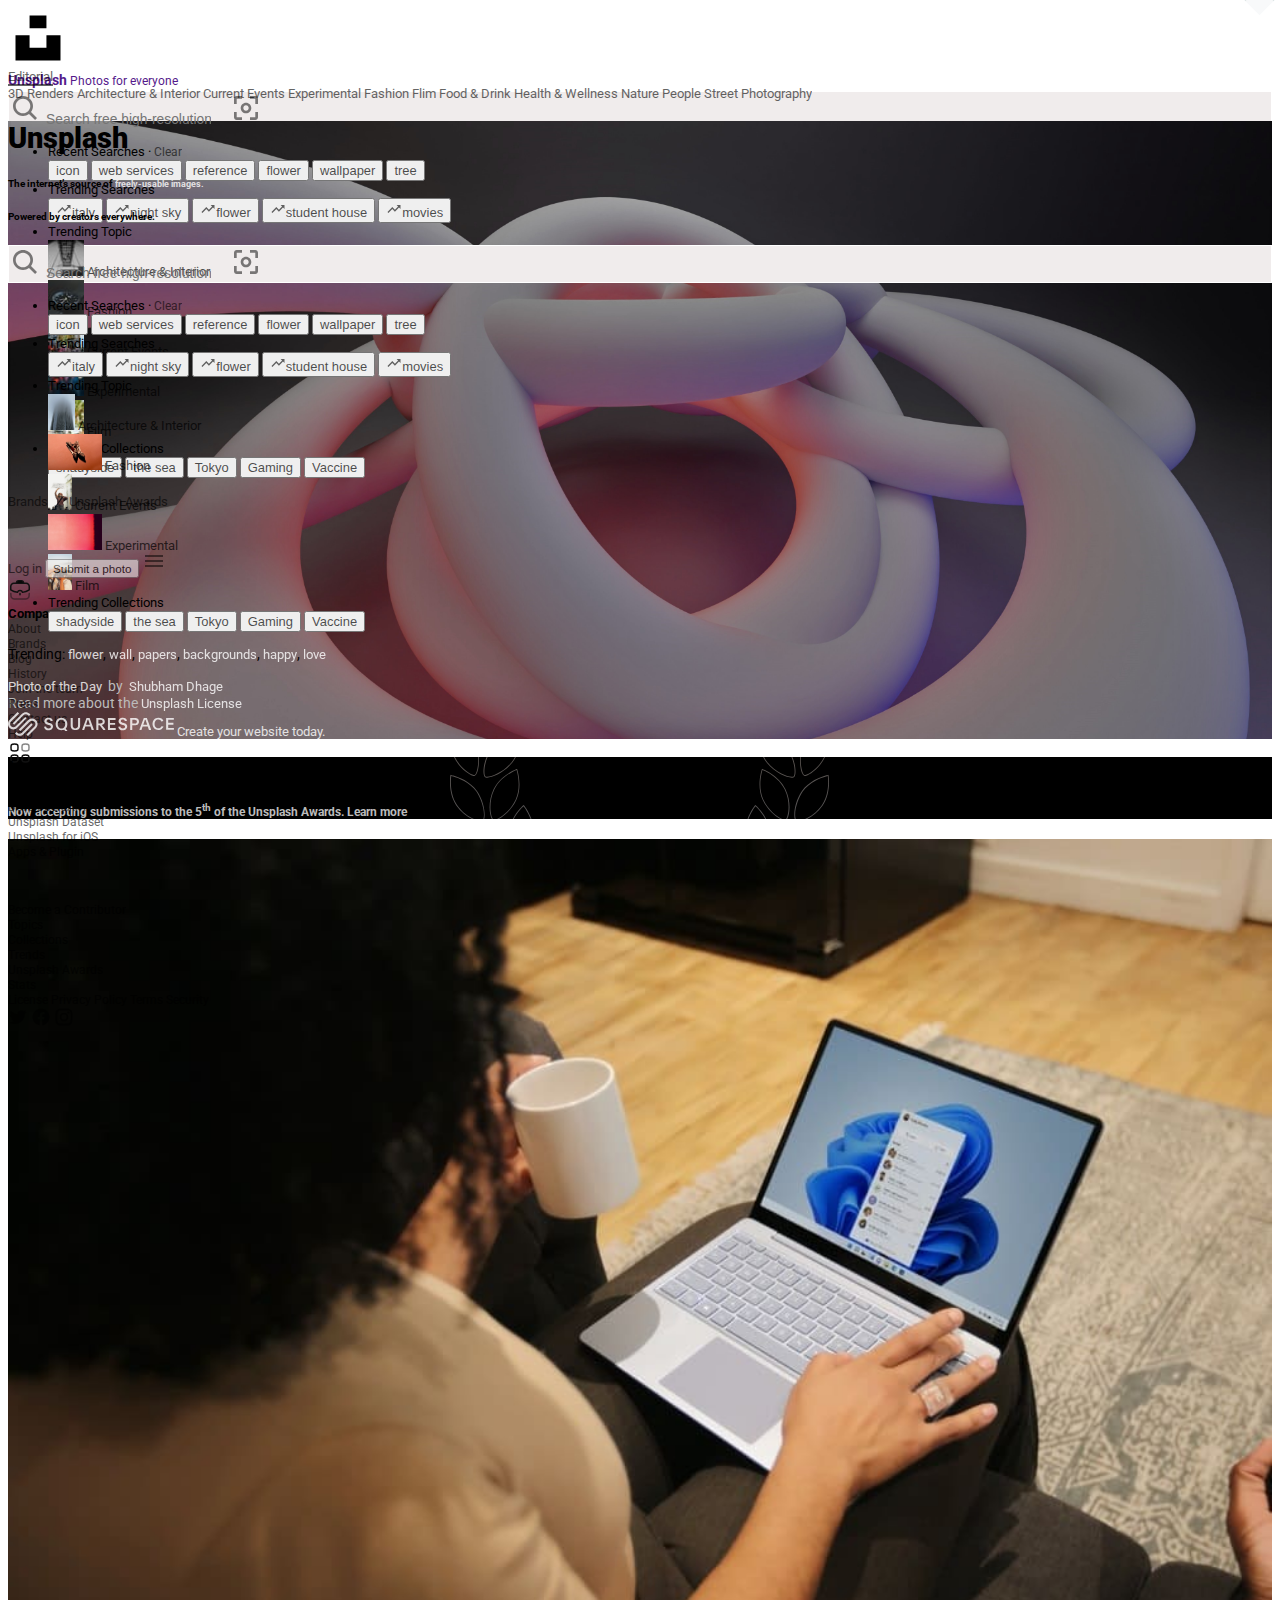
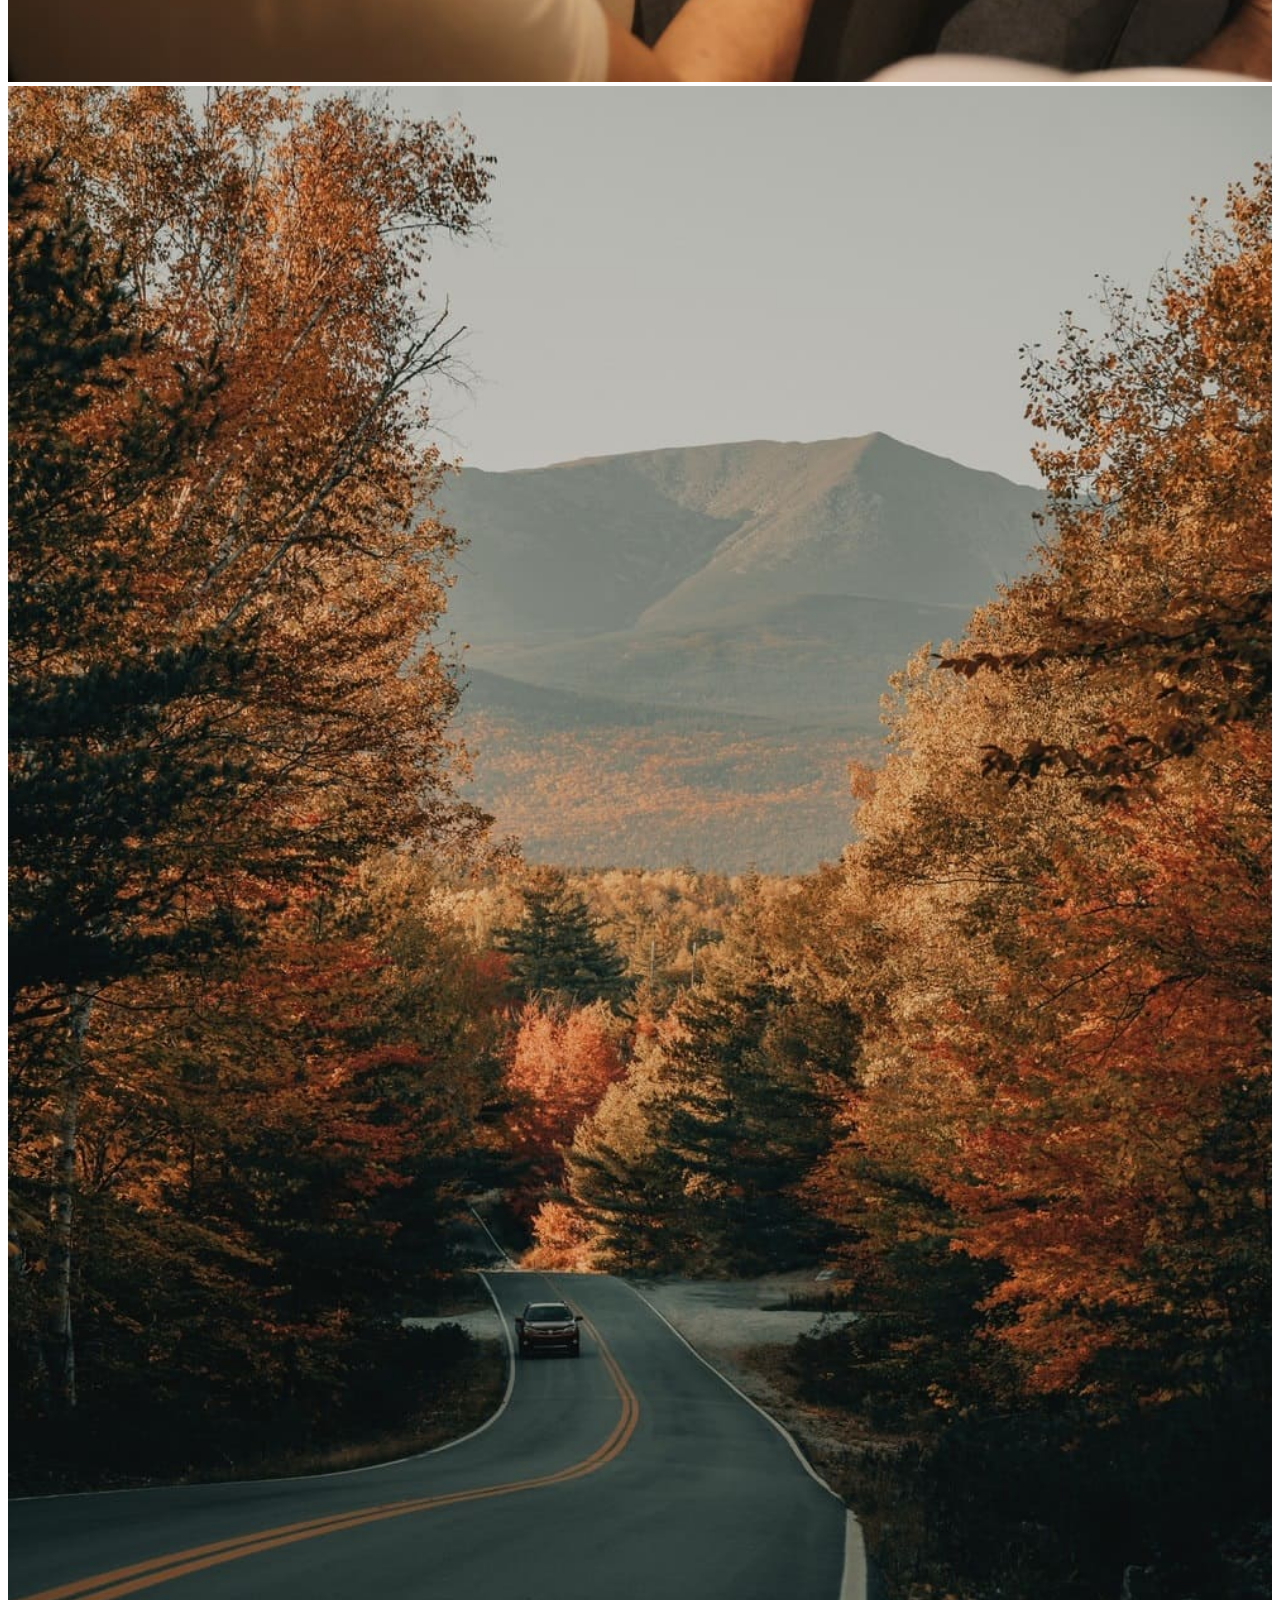
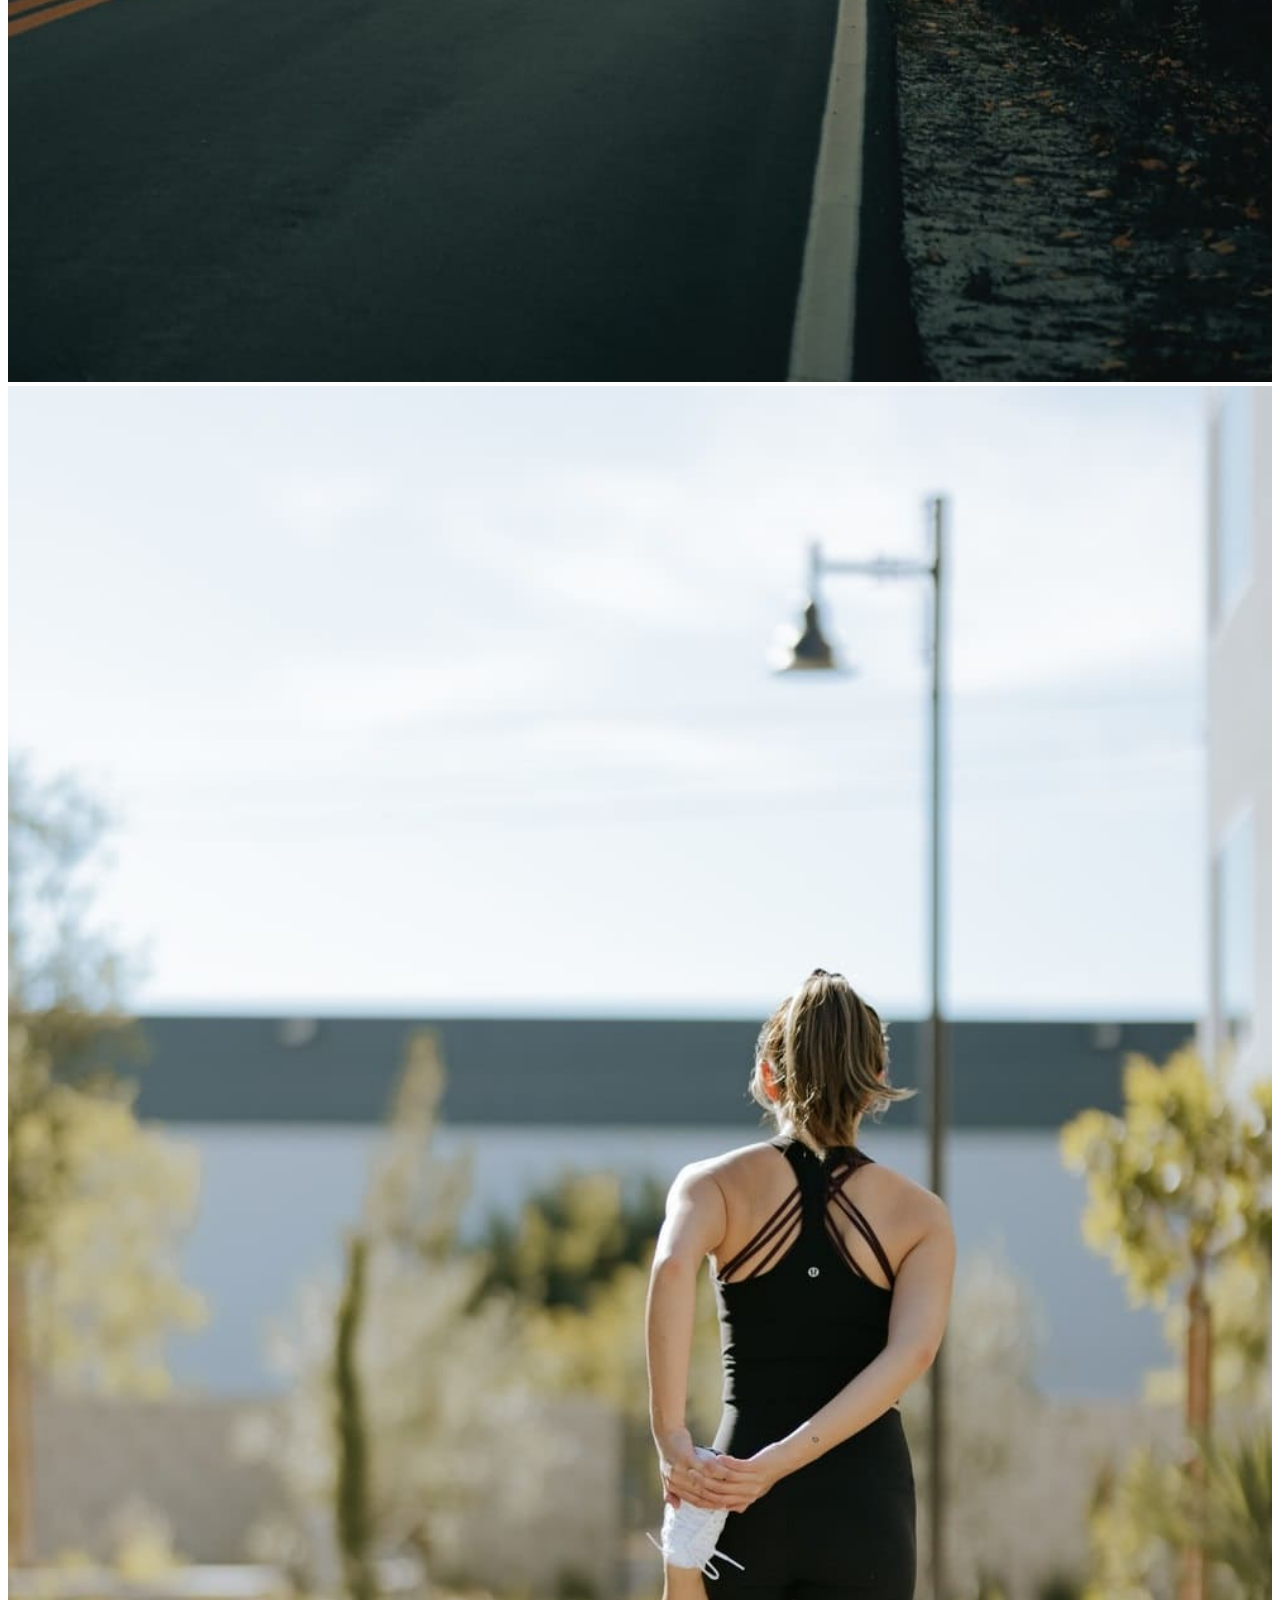
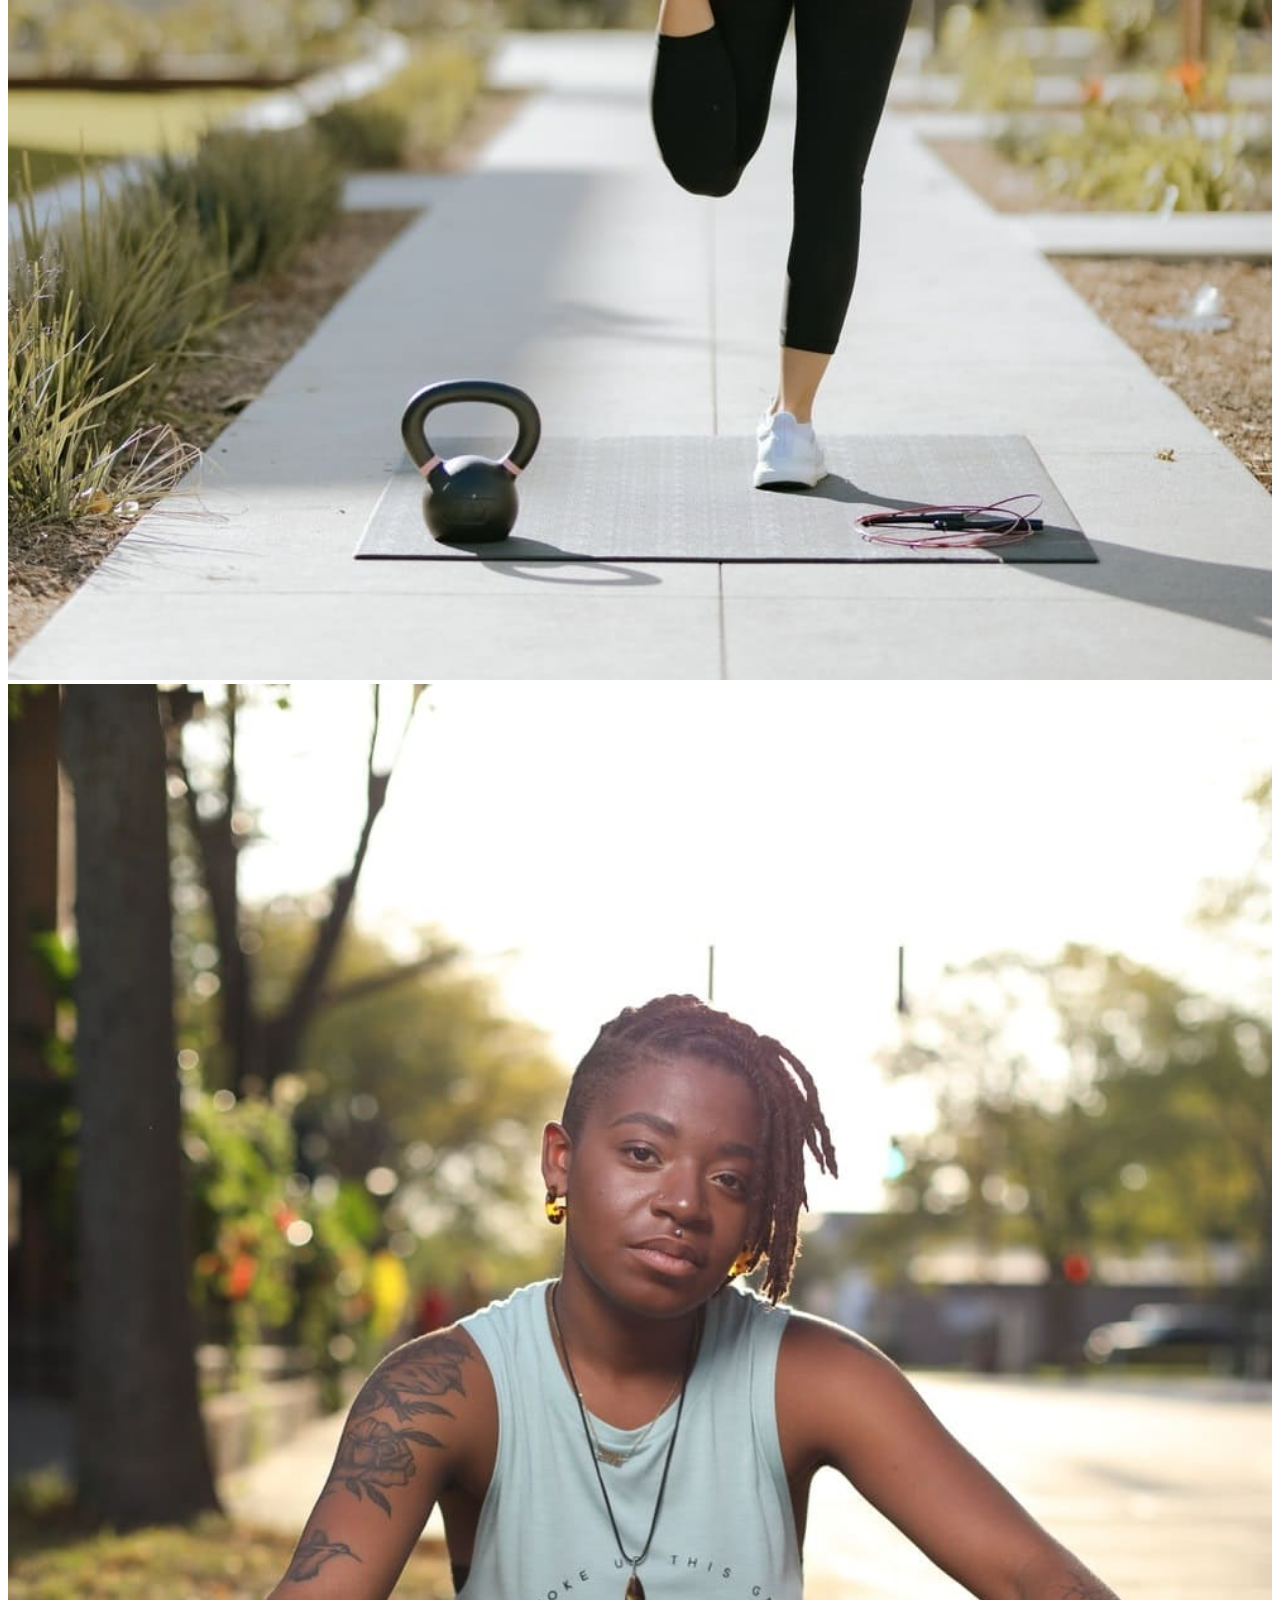
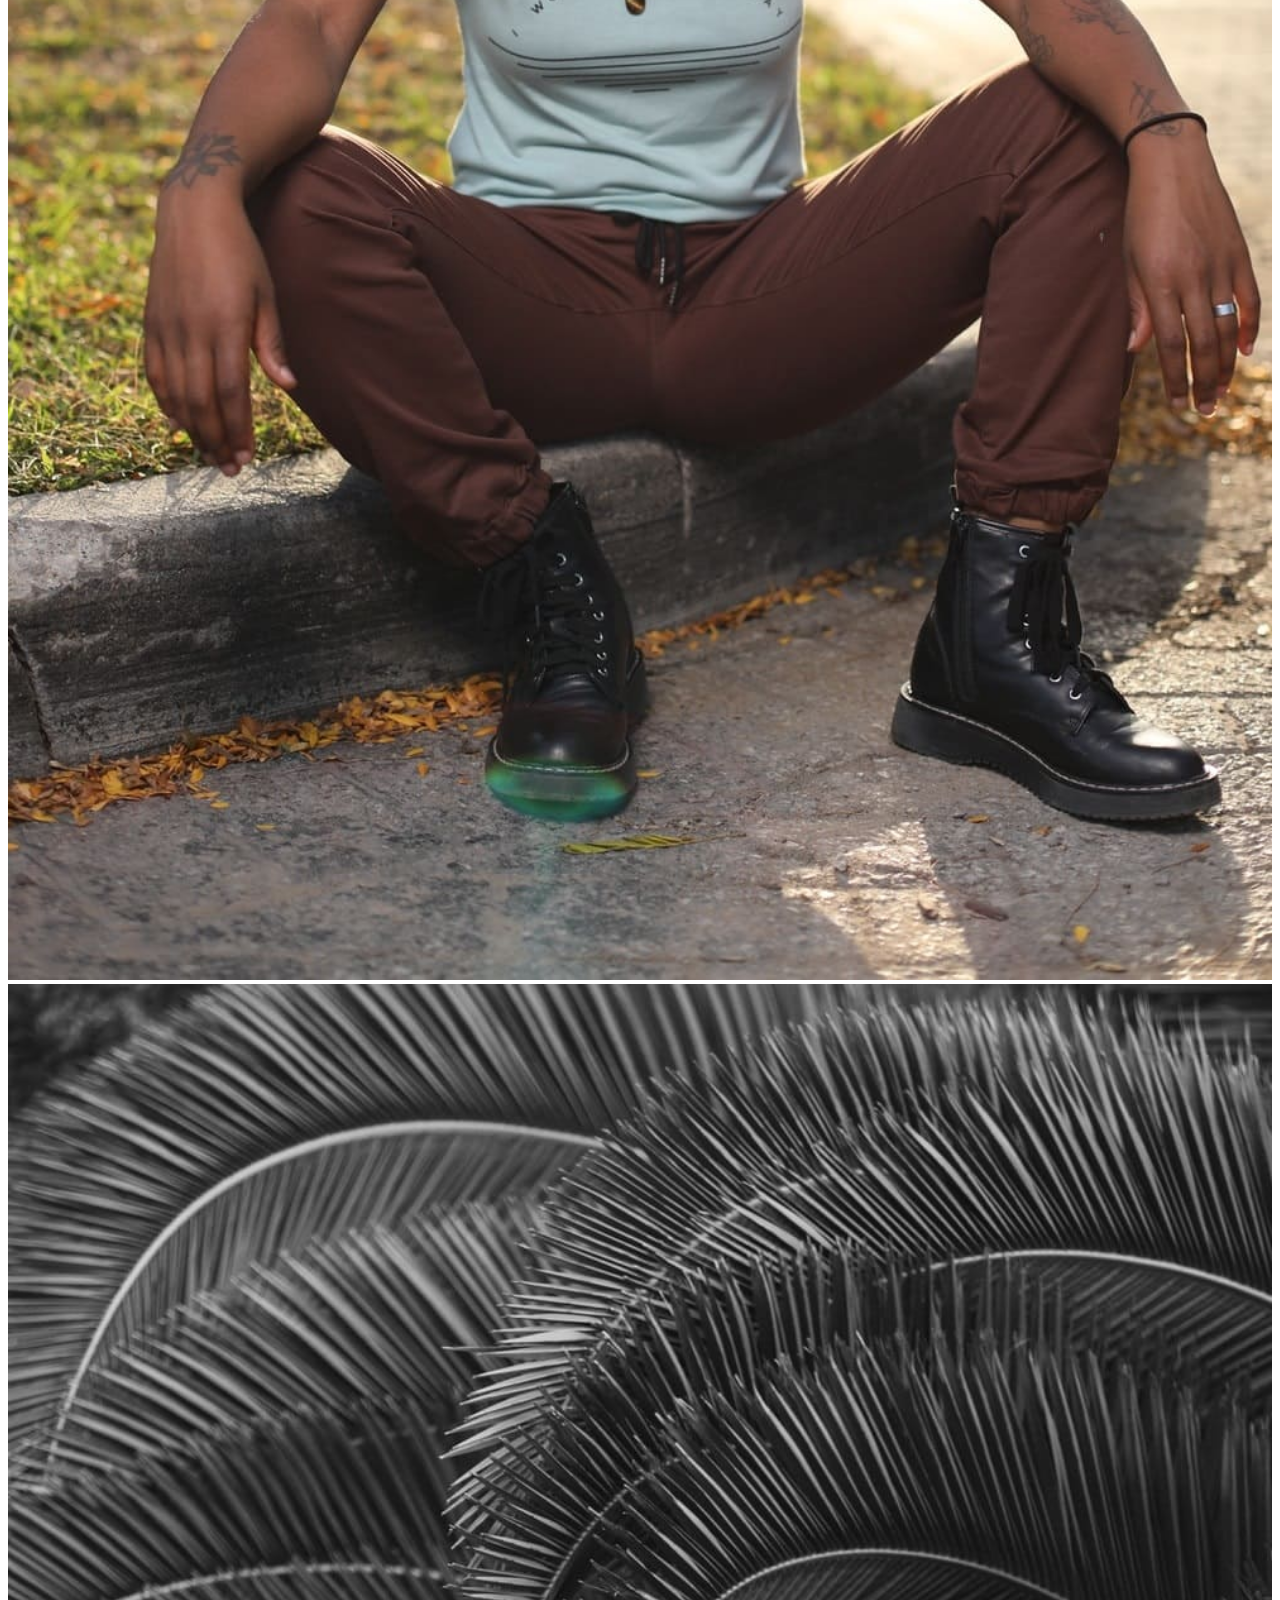
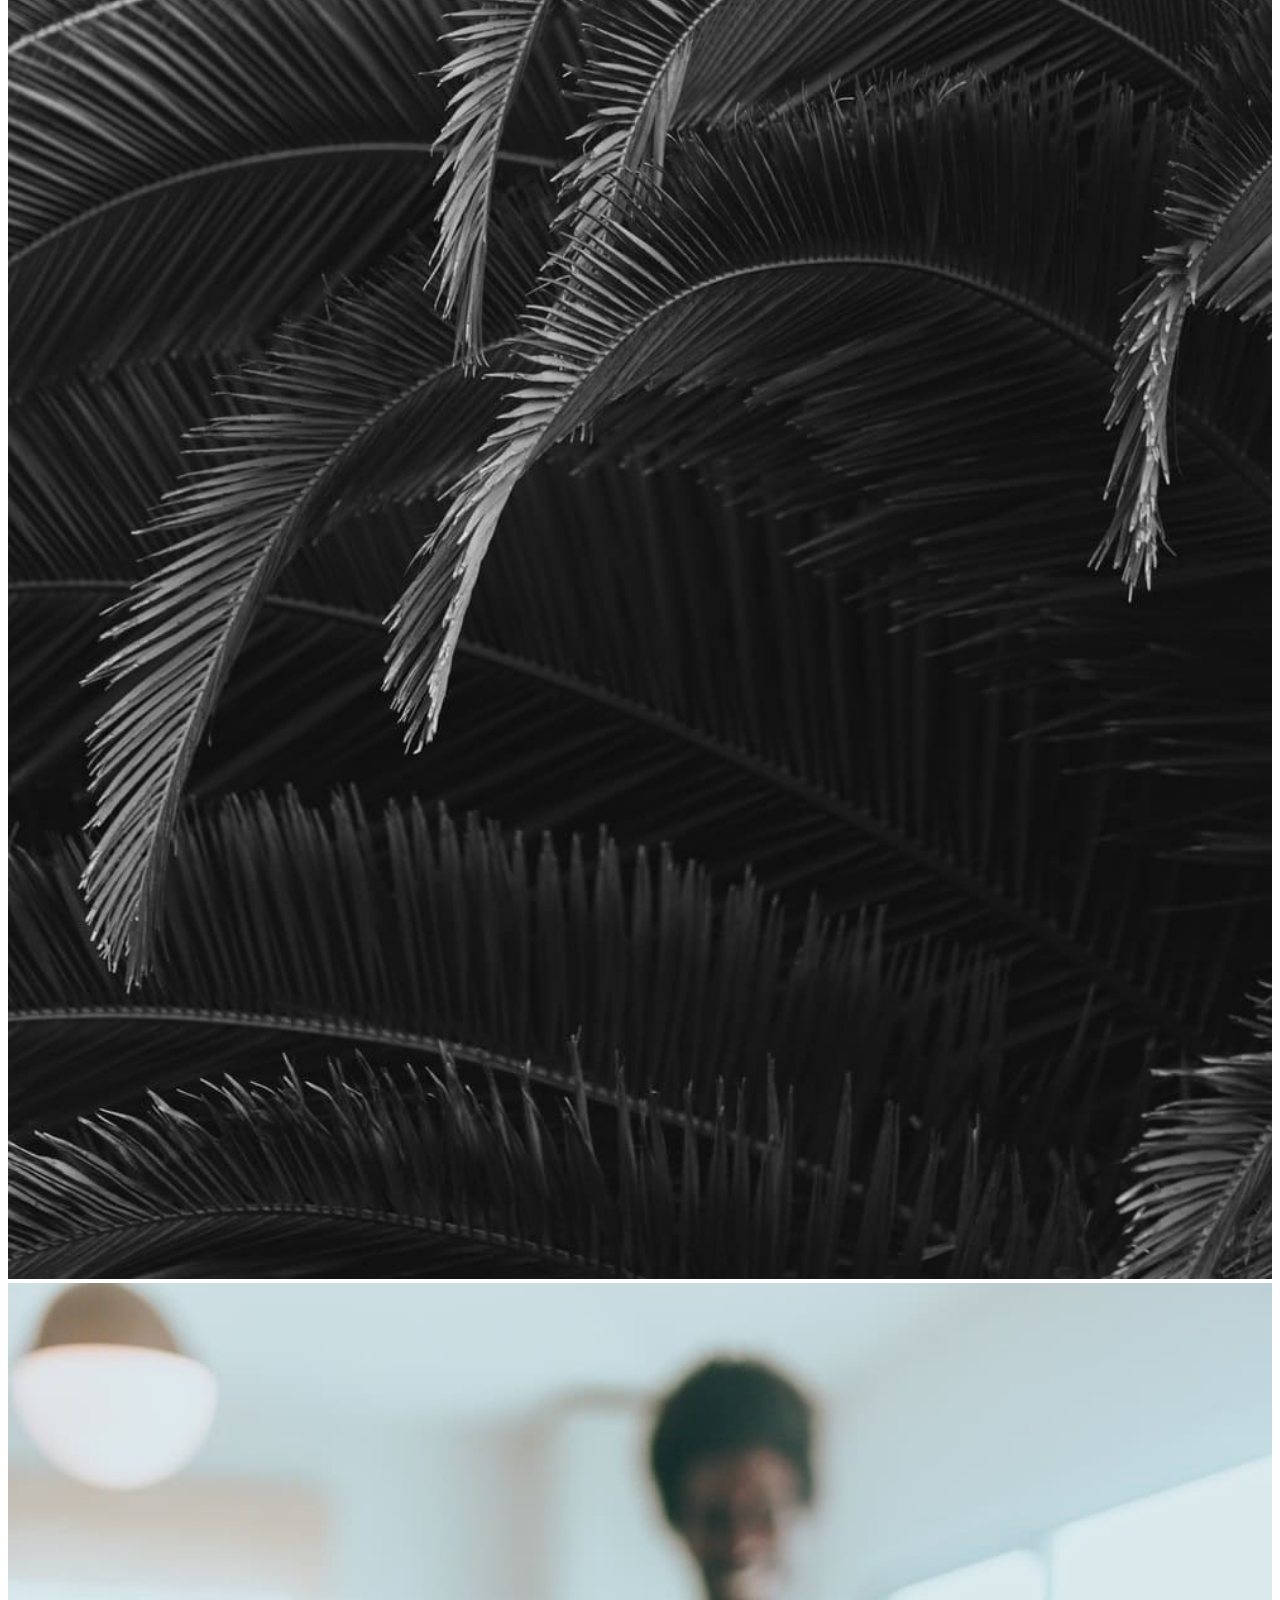
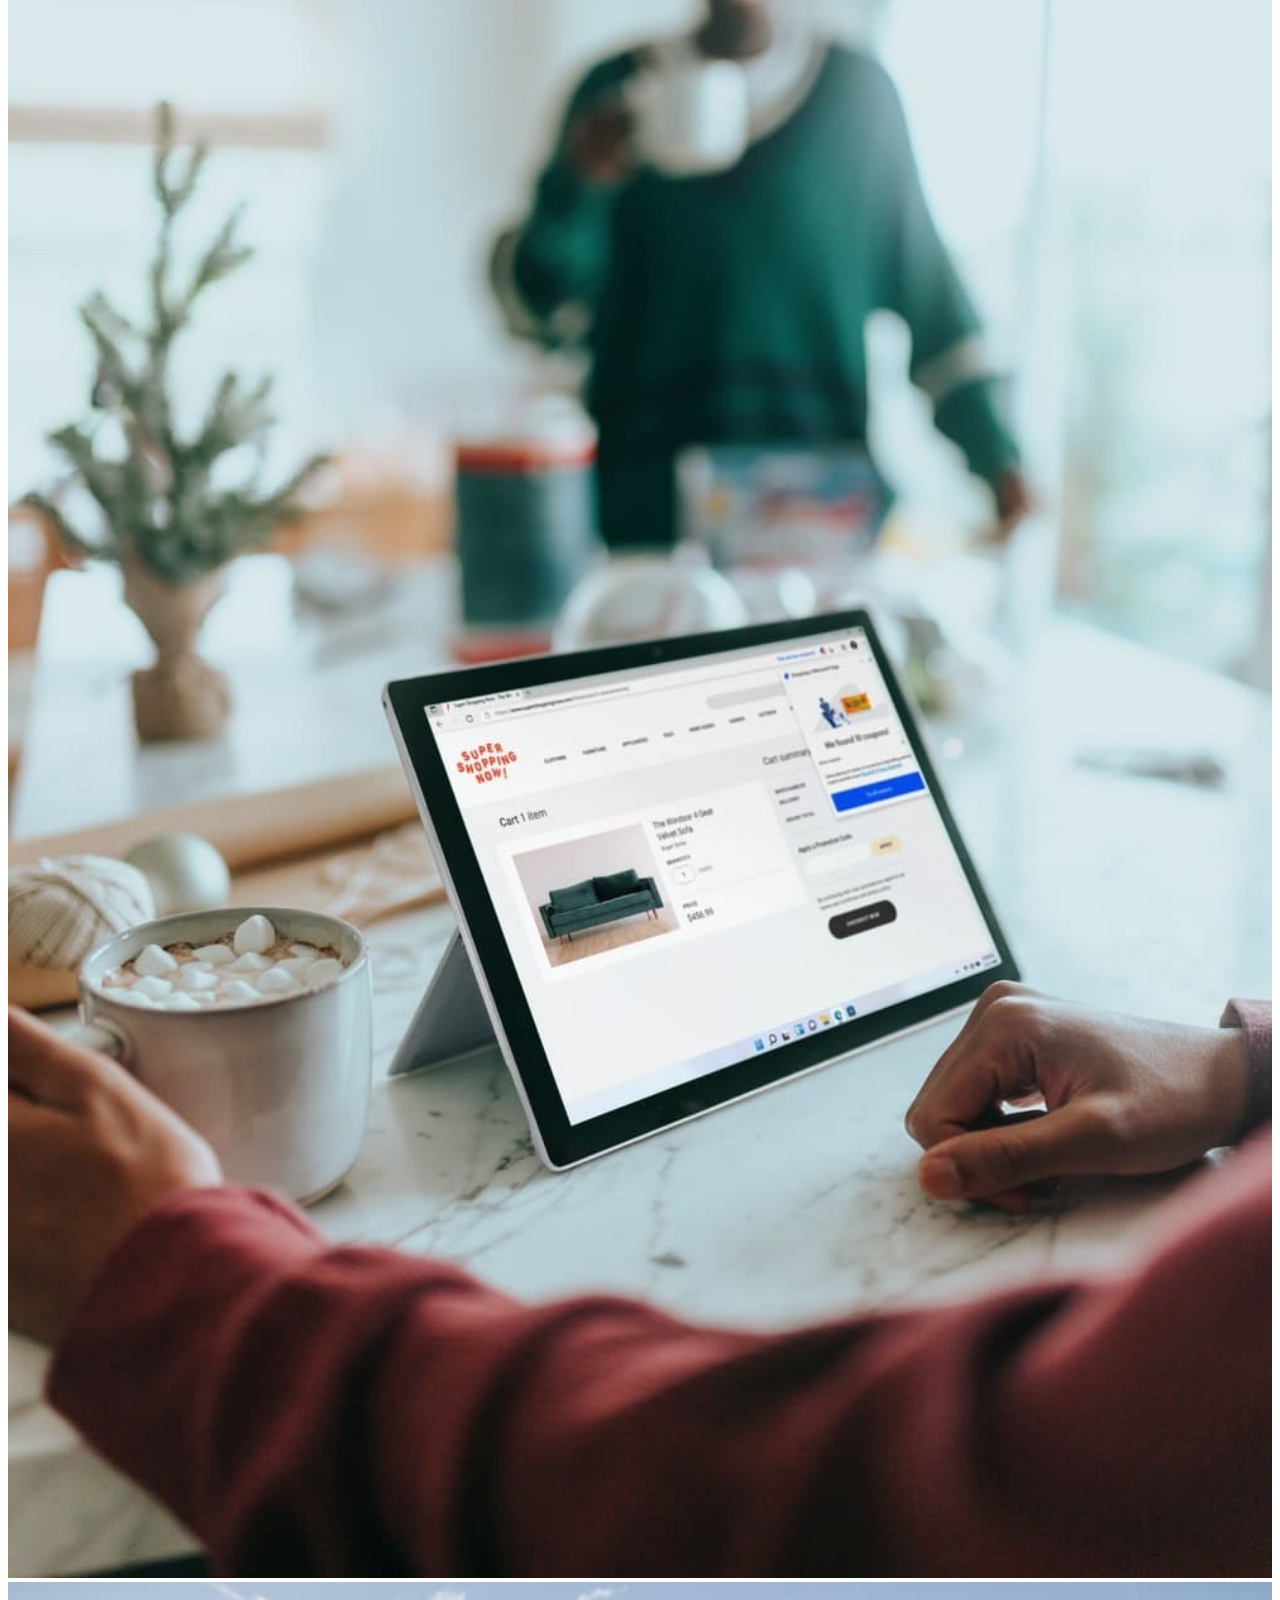
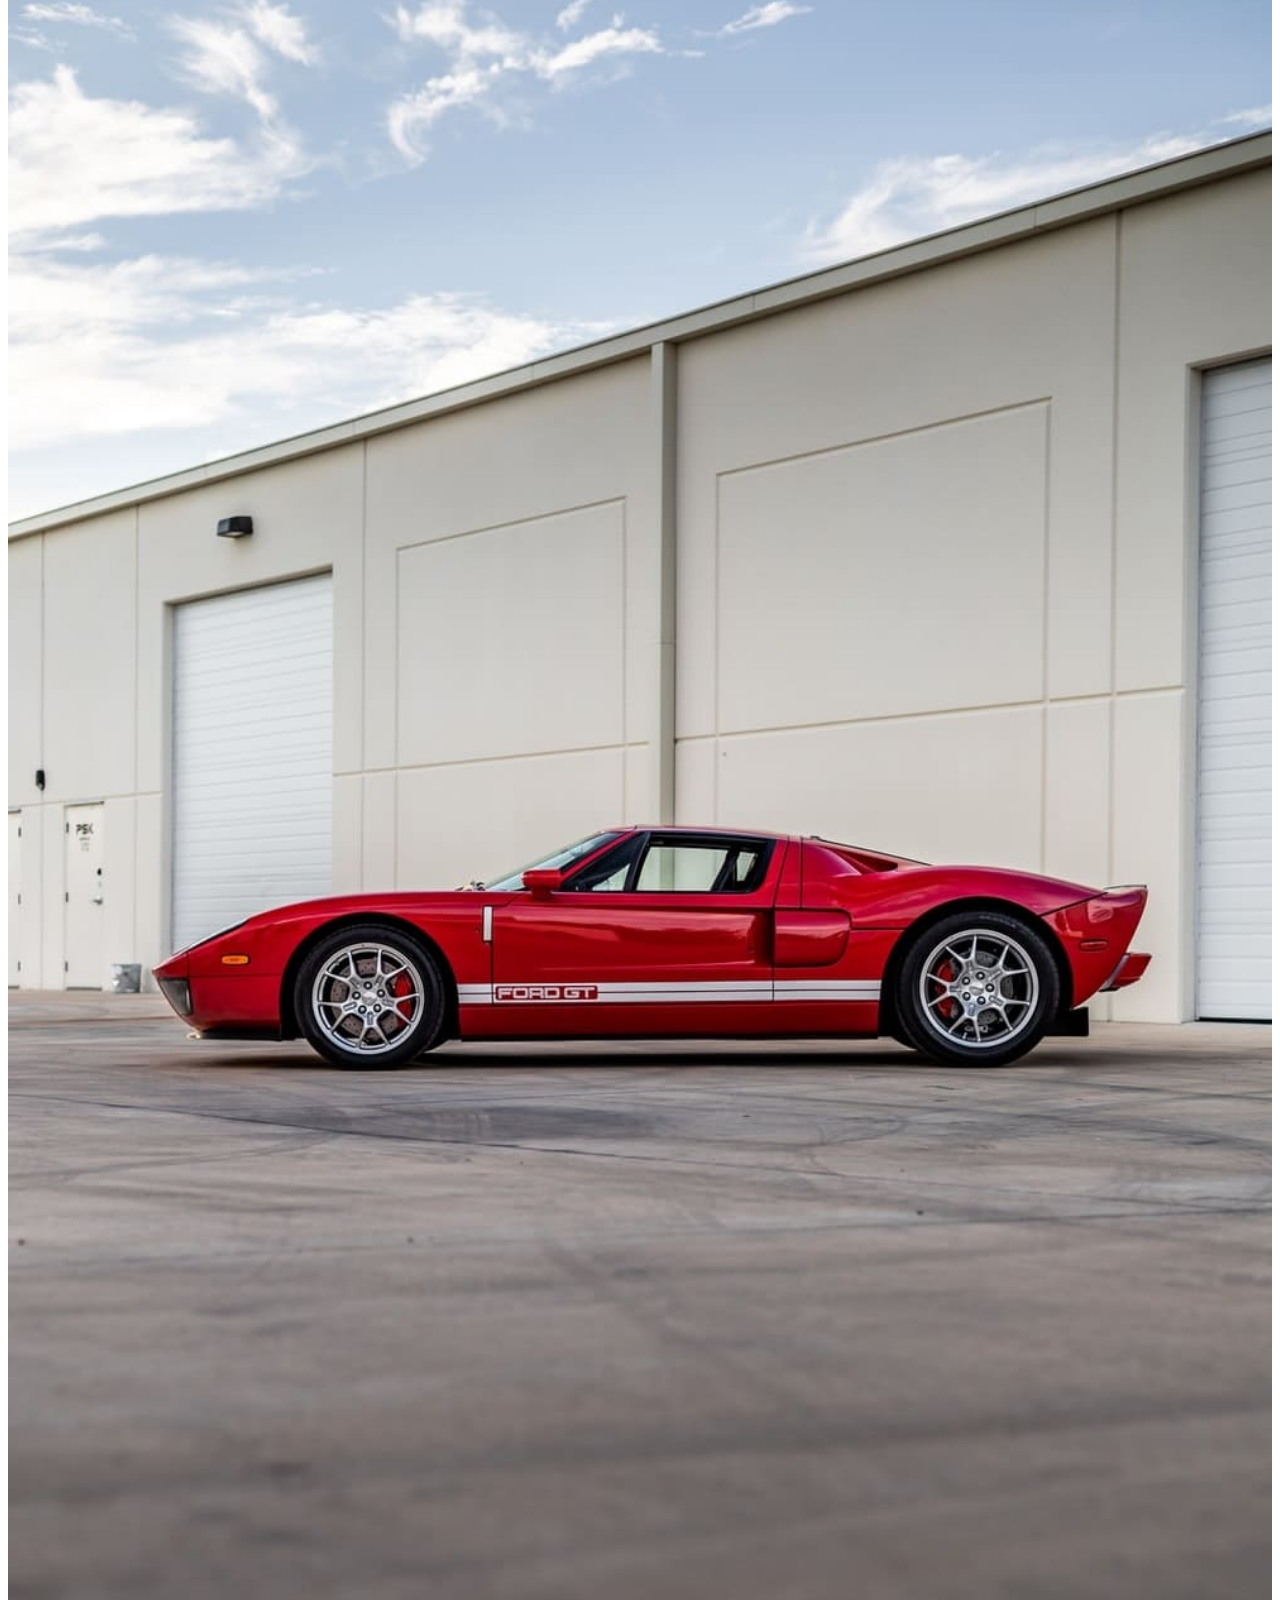
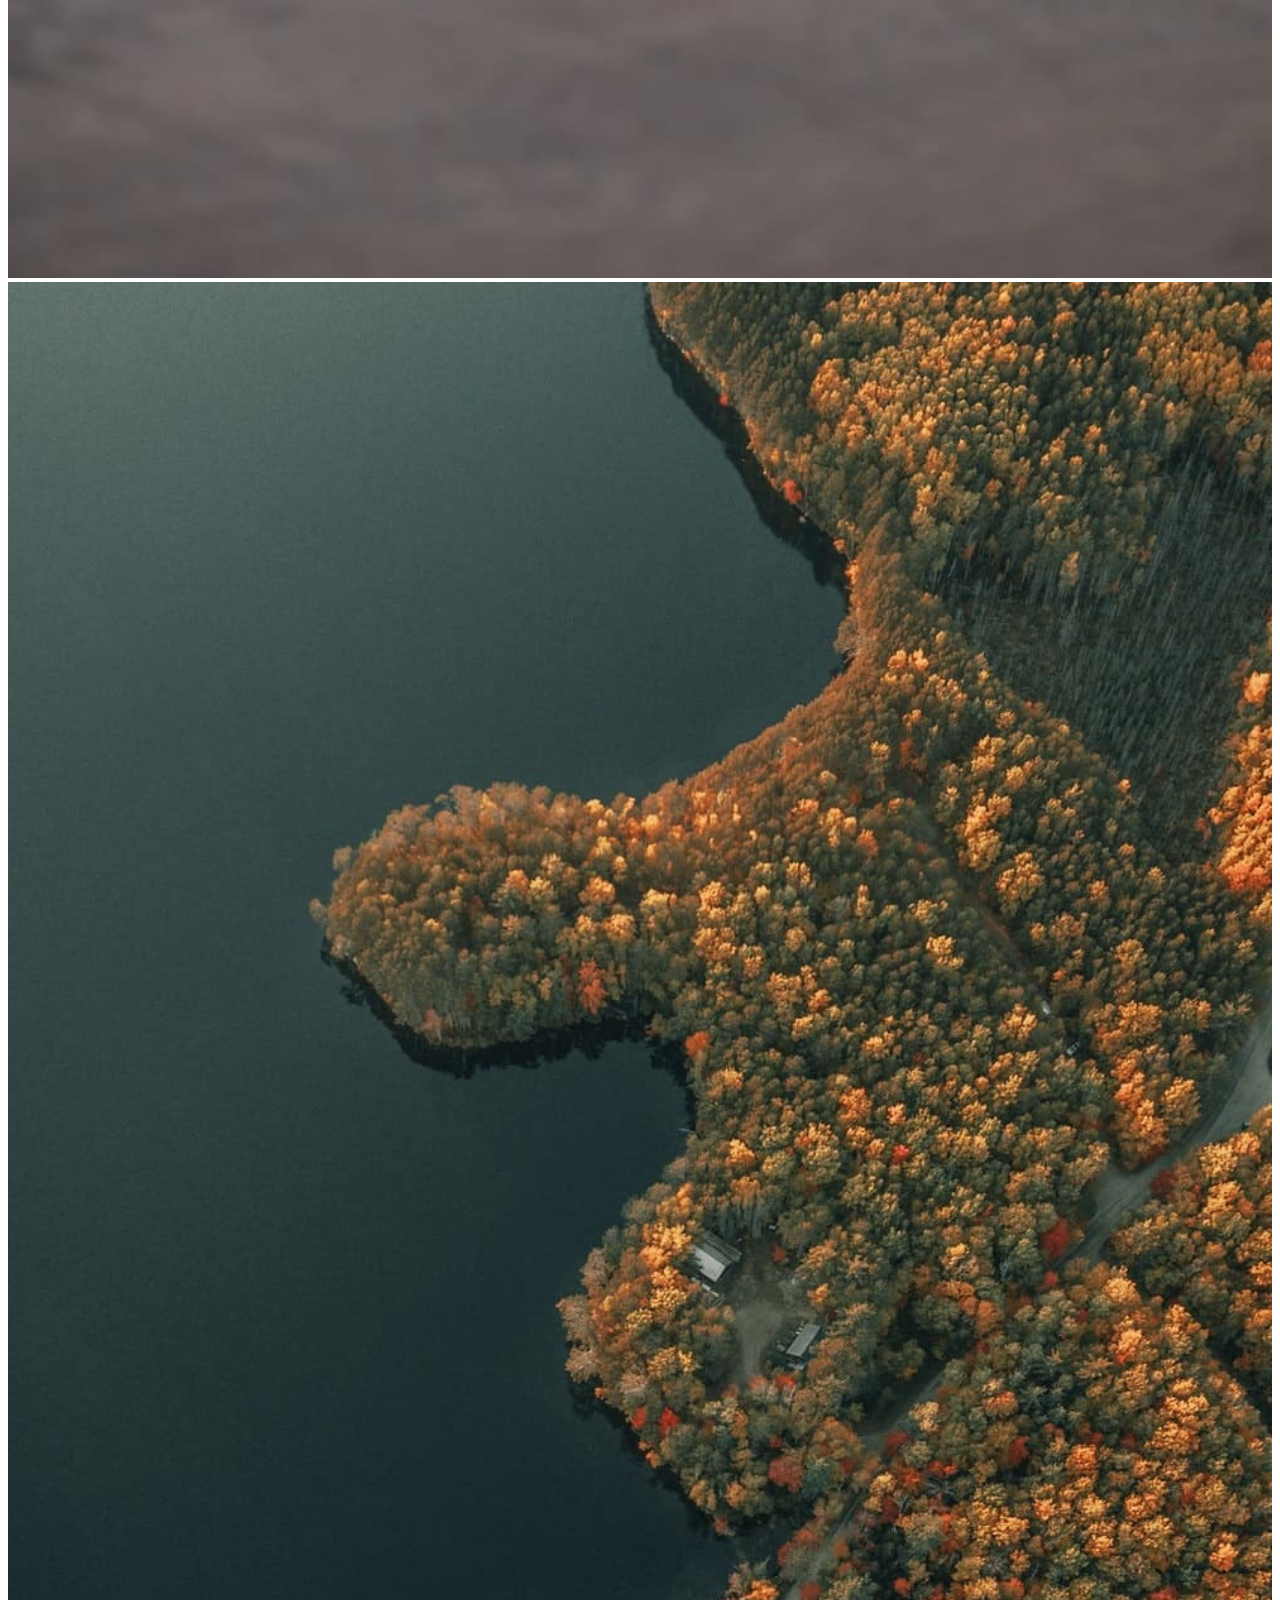
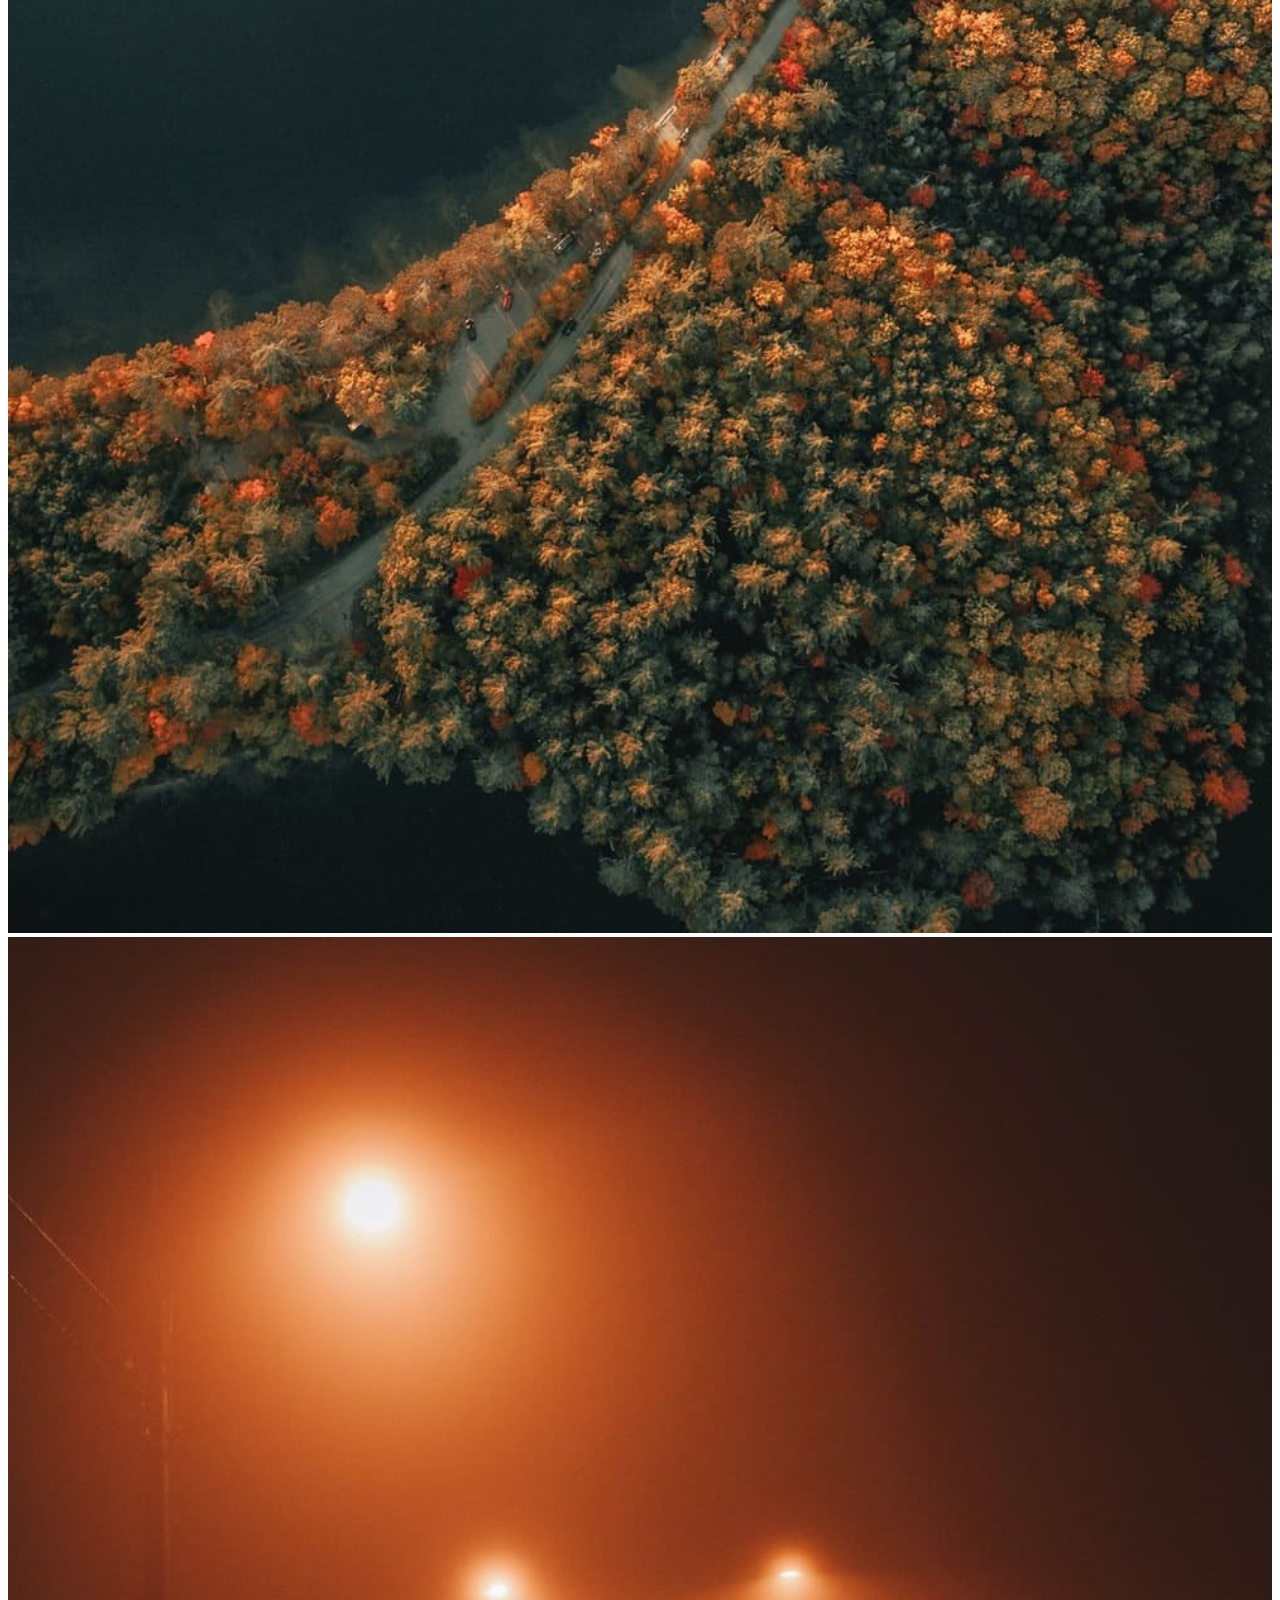
==== commit 501146de: "Register page" ====
--- a/index.html
+++ b/index.html
@@ -24,7 +24,8 @@
 
 <body>
     <!-- container สำหรับเพจบาร์ด้านบนสุดและเพจบาร์ตรง category รูป  -->
-    <div class="container-fluid shadow-sm position-sticky top-0" style="z-index: 2">
+    <!-- ยังไม่สมบูรณ์ -->
+    <div class="container-fluid shadow-sm position-sticky top-0" style="z-index: 1">
 
         <!-- เพจบาร์ด้านบนสุด -->
         <div class="row bg-white">
@@ -42,8 +43,8 @@
                 </a>
 
                 <!-- container สำหรับครอบ search-box และ drop-down -->
-                <div class="mx-3 position-relative w-100">
-                    <!-- search-box -->
+                <div class="mx-3 position-relative" style="width: 100%;">
+                    <!-- ช่องการค้นหา -->
                     <div id="seachBox1" class="input-group rounded-pill py-1 search-box-container"
                         data-bs-toggle="dropdown" aria-expanded="true">
                         <span class="input-group-addon px-2 d-flex justify-content-center align-items-center">
@@ -59,7 +60,8 @@
                     </div>
 
                     <!-- drop-down ของ searchBox -->
-                    <ul class="dropdown-menu mt-1 p-3 shadow w-100" aria-labelledby="seachBox1">
+                    <ul class="dropdown-menu mt-1 p-3 shadow" aria-labelledby="seachBox1" style="width: 100%;">
+                        <div class="col-10">
                         <li class="mb-4">
                             <label class="form-label" style="font-size: .92em;">Recent Searches · <a
                                     class="hyper-text-b">Clear</a></label>
@@ -67,6 +69,7 @@
                                 <button class="btn border px-3 py-2 me-1 mb-1 in-dropdown-btn">icon</button>
                                 <button class="btn border px-3 py-2 me-1 mb-1 in-dropdown-btn">web services</button>
                                 <button class="btn border px-3 py-2 me-1 mb-1 in-dropdown-btn">reference</button>
+                                <!-- แก้ text -->
                                 <button class="btn border px-3 py-2 me-1 mb-1 in-dropdown-btn">flower</button>
                                 <button class="btn border px-3 py-2 me-1 mb-1 in-dropdown-btn">wallpaper</button>
                                 <button class="btn border px-3 py-2 me-1 mb-1 in-dropdown-btn">tree</button>
@@ -83,6 +86,7 @@
                                 </button>
                                 <button class="btn border px-3 py-2 me-1 mb-1 in-dropdown-btn">
                                     <img src="icon/graph-up.svg" height="16px" class="me-2">flower
+                                    <!-- แก้ text -->
                                 </button>
                                 <button class="btn border px-3 py-2 me-1 mb-1 in-dropdown-btn">
                                     <img src="icon/graph-up.svg" height="16px" class="me-2">student house
@@ -96,7 +100,9 @@
                             <label class="form-label" style="font-size: .92em;">Trending Topic</label>
                             <form class="from form-inline">
                                 <div class="btn p-0 border rounded me-1 mb-1">
-                                    <img src="image/btn-architecture.jpg" height="36px" class="rounded-start">
+                                    <img src="image/btn-architecture.jpg" height="36px"
+                                        class="rounded-start">
+                                    <!-- แก้รูป -->
                                     <span class="btn px-3 py-1 me-1 mb-1 in-dropdown-btn">Architecture & Interior</span>
                                 </div>
                                 <div class="btn p-0 border rounded me-1 mb-1">
@@ -106,6 +112,7 @@
                                 <div class="btn p-0 border rounded me-1 mb-1">
                                     <img src="image/btn-current-events.jpg" height="36px" class="rounded-start">
                                     <span class="btn px-3 py-1 me-1 mb-1 in-dropdown-btn">Current Events</span>
+                                    <!-- แก้ text -->
                                 </div>
                                 <div class="btn p-0 border rounded me-1 mb-1">
                                     <img src="image/btn-experimental.jpg" height="36px" class="rounded-start">
@@ -123,6 +130,7 @@
                                 <button class="btn border px-3 py-2 me-1 mb-1 in-dropdown-btn">shadyside</button>
                                 <button class="btn border px-3 py-2 me-1 mb-1 in-dropdown-btn">the sea</button>
                                 <button class="btn border px-3 py-2 me-1 mb-1 in-dropdown-btn">Tokyo</button>
+                                <!-- แก้ text -->
                                 <button class="btn border px-3 py-2 me-1 mb-1 in-dropdown-btn">Gaming</button>
                                 <button class="btn border px-3 py-2 me-1 mb-1 in-dropdown-btn">Vaccine</button>
                             </form>
@@ -130,7 +138,7 @@
                     </ul>
                 </div>
 
-                <!-- ปุ่ม/hypertext ที่ลิงค์ไปยังหน้าต่าง -->
+                <!-- ปุ่ม/hypertext ที่ลิงค์ไปยังหน้าต่าง (บางปุ่ม) -->
                 <a class="nav-link hyper-text-b" href="brands/">Brands</a>🏆
                 <a class="nav-link hyper-text-b text-nowrap ps-2" href="awards/">Unsplash Awards</a>
                 <div class="vertical-line mx-3"></div>
@@ -147,9 +155,9 @@
                 </a>
 
                 <!-- dropdown ของเมนูบาร์ขวาสุด -->
-                <div class="dropdown-menu me-3 p-0 dropdown-animation bg-transparent border-0" aria-labelledby="listMenu"
+                <div class="dropdown-menu me-3 p-0 dropdown-animation" aria-labelledby="listMenu"
                     style="right: 0; left: auto;">
-                    <div class="row p-4 bg-light border-top border-start border-end rounded-top shadow">
+                    <div class="row p-4">
                         <div class="col d-flex flex-row">
                             <div class="col-4 d-flex align-items-start justify-content-center">
                                 <img src="icon/company.svg">
@@ -194,7 +202,7 @@
                             </div>
                         </div>
                     </div>
-                    <div class="row bg-light px-4 py-3 border rounded-bottom shadow">
+                    <div class="row px-4 py-3 border-top">
                         <div class="col-8" style="font-size: .9em;">
                             <a class="hyper-text-b me-3">License</a>
                             <a class="hyper-text-b me-3">Privacy Policy</a>
@@ -253,7 +261,7 @@
 
 
                     <!-- container สำหรับครอบ search-box และ drop-down -->
-                    <div class="mb-3 position-relative" style="width: 100%; z-index: 1;">
+                    <div class="mb-3 position-relative" style="width: 100%;">
                         <!-- ช่องการค้นหา -->
                         <div id="seachBox2" class="input-group rounded py-2 search-box-container"
                             data-bs-toggle="dropdown" aria-expanded="true">
@@ -270,7 +278,7 @@
                         </div>
 
                         <!-- drop-down ของ searchBox -->
-                        <ul class="dropdown-menu mt-1 p-3 shadow w-100" aria-labelledby="seachBox1" style="z-index: 1;">
+                        <ul class="dropdown-menu mt-1 p-3 shadow" aria-labelledby="seachBox2" style="width: 100%;">
                             <li class="mb-4">
                                 <label class="form-label" style="font-size: .92em;">Recent Searches · <a
                                         class="hyper-text-b">Clear</a></label>
@@ -278,6 +286,7 @@
                                     <button class="btn border px-3 py-2 me-1 mb-1 in-dropdown-btn">icon</button>
                                     <button class="btn border px-3 py-2 me-1 mb-1 in-dropdown-btn">web services</button>
                                     <button class="btn border px-3 py-2 me-1 mb-1 in-dropdown-btn">reference</button>
+                                    <!-- แก้ text -->
                                     <button class="btn border px-3 py-2 me-1 mb-1 in-dropdown-btn">flower</button>
                                     <button class="btn border px-3 py-2 me-1 mb-1 in-dropdown-btn">wallpaper</button>
                                     <button class="btn border px-3 py-2 me-1 mb-1 in-dropdown-btn">tree</button>
@@ -294,6 +303,7 @@
                                     </button>
                                     <button class="btn border px-3 py-2 me-1 mb-1 in-dropdown-btn">
                                         <img src="icon/graph-up.svg" height="16px" class="me-2">flower
+                                        <!-- แก้ text -->
                                     </button>
                                     <button class="btn border px-3 py-2 me-1 mb-1 in-dropdown-btn">
                                         <img src="icon/graph-up.svg" height="16px" class="me-2">student house
@@ -307,25 +317,28 @@
                                 <label class="form-label" style="font-size: .92em;">Trending Topic</label>
                                 <form class="from form-inline">
                                     <div class="btn p-0 border rounded me-1 mb-1">
-                                        <img src="image/btn-architecture.jpg" height="36px" class="rounded-start">
-                                        <span class="btn px-3 py-1 me-1 mb-1 in-dropdown-btn">Architecture &
-                                            Interior</span>
+                                        <img src="category/architecture-and-interior/image/7.jpg" height="36px"
+                                            class="rounded-start">
+                                        <span class="btn px-3 py-1 mb-1 in-dropdown-btn">Architecture & Interior</span>
                                     </div>
                                     <div class="btn p-0 border rounded me-1 mb-1">
-                                        <img src="image/btn-fashion.jpg" height="36px" class="rounded-start">
-                                        <span class="btn px-3 py-1 me-1 mb-1 in-dropdown-btn">Fashion</span>
+                                        <img src="category/fashion/image/7.jpg" height="36px" class="rounded-start">
+                                        <span class="btn px-3 py-1 mb-1 in-dropdown-btn">Fashion</span>
                                     </div>
                                     <div class="btn p-0 border rounded me-1 mb-1">
-                                        <img src="image/btn-current-events.jpg" height="36px" class="rounded-start">
-                                        <span class="btn px-3 py-1 me-1 mb-1 in-dropdown-btn">Current Events</span>
+                                        <img src="category/current-events/image/7.jpg" height="36px"
+                                            class="rounded-start">
+                                        <!-- แก้ text -->
+                                        <span class="btn px-3 py-1 mb-1 in-dropdown-btn">Current Events</span>
                                     </div>
                                     <div class="btn p-0 border rounded me-1 mb-1">
-                                        <img src="image/btn-experimental.jpg" height="36px" class="rounded-start">
-                                        <span class="btn px-3 py-1 me-1 mb-1 in-dropdown-btn">Experimental</span>
+                                        <img src="category/experimental/image/7.jpg" height="36px"
+                                            class="rounded-start">
+                                        <span class="btn px-3 py-1 mb-1 in-dropdown-btn">Experimental</span>
                                     </div>
                                     <div class="btn p-0 border rounded me-1 mb-1">
-                                        <img src="image/btn-film.jpg" height="36px" class="rounded-start">
-                                        <span class="btn px-3 py-1 me-1 mb-1 in-dropdown-btn">Film</span>
+                                        <img src="image/10.jpg" height="36px" class="rounded-start">
+                                        <span class="btn px-3 py-1 mb-1 in-dropdown-btn">Film</span>
                                     </div>
                                 </form>
                             </li>
@@ -336,6 +349,7 @@
                                     <button class="btn border px-3 py-2 me-1 mb-1 in-dropdown-btn">the sea</button>
                                     <button class="btn border px-3 py-2 me-1 mb-1 in-dropdown-btn">Tokyo</button>
                                     <button class="btn border px-3 py-2 me-1 mb-1 in-dropdown-btn">Gaming</button>
+                                    <!-- แก้ text -->
                                     <button class="btn border px-3 py-2 me-1 mb-1 in-dropdown-btn">Vaccine</button>
                                 </form>
                             </li>
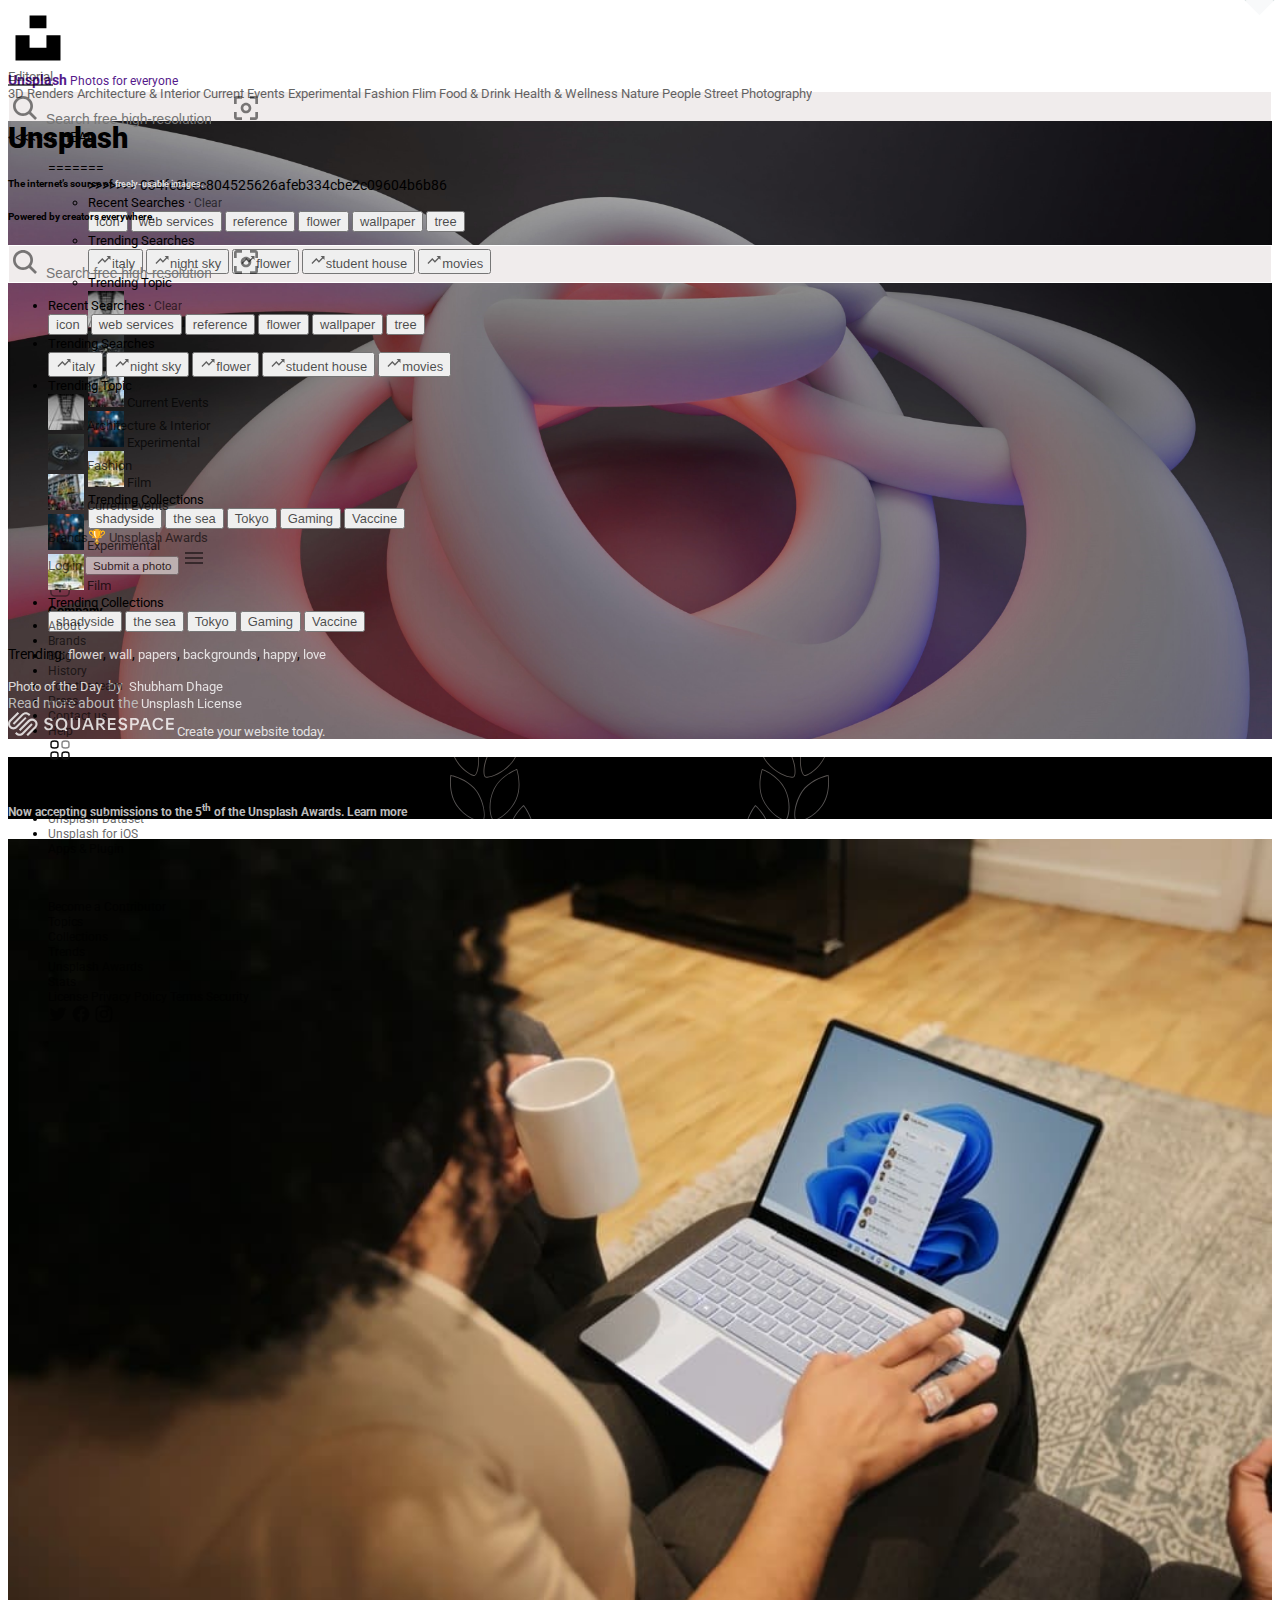
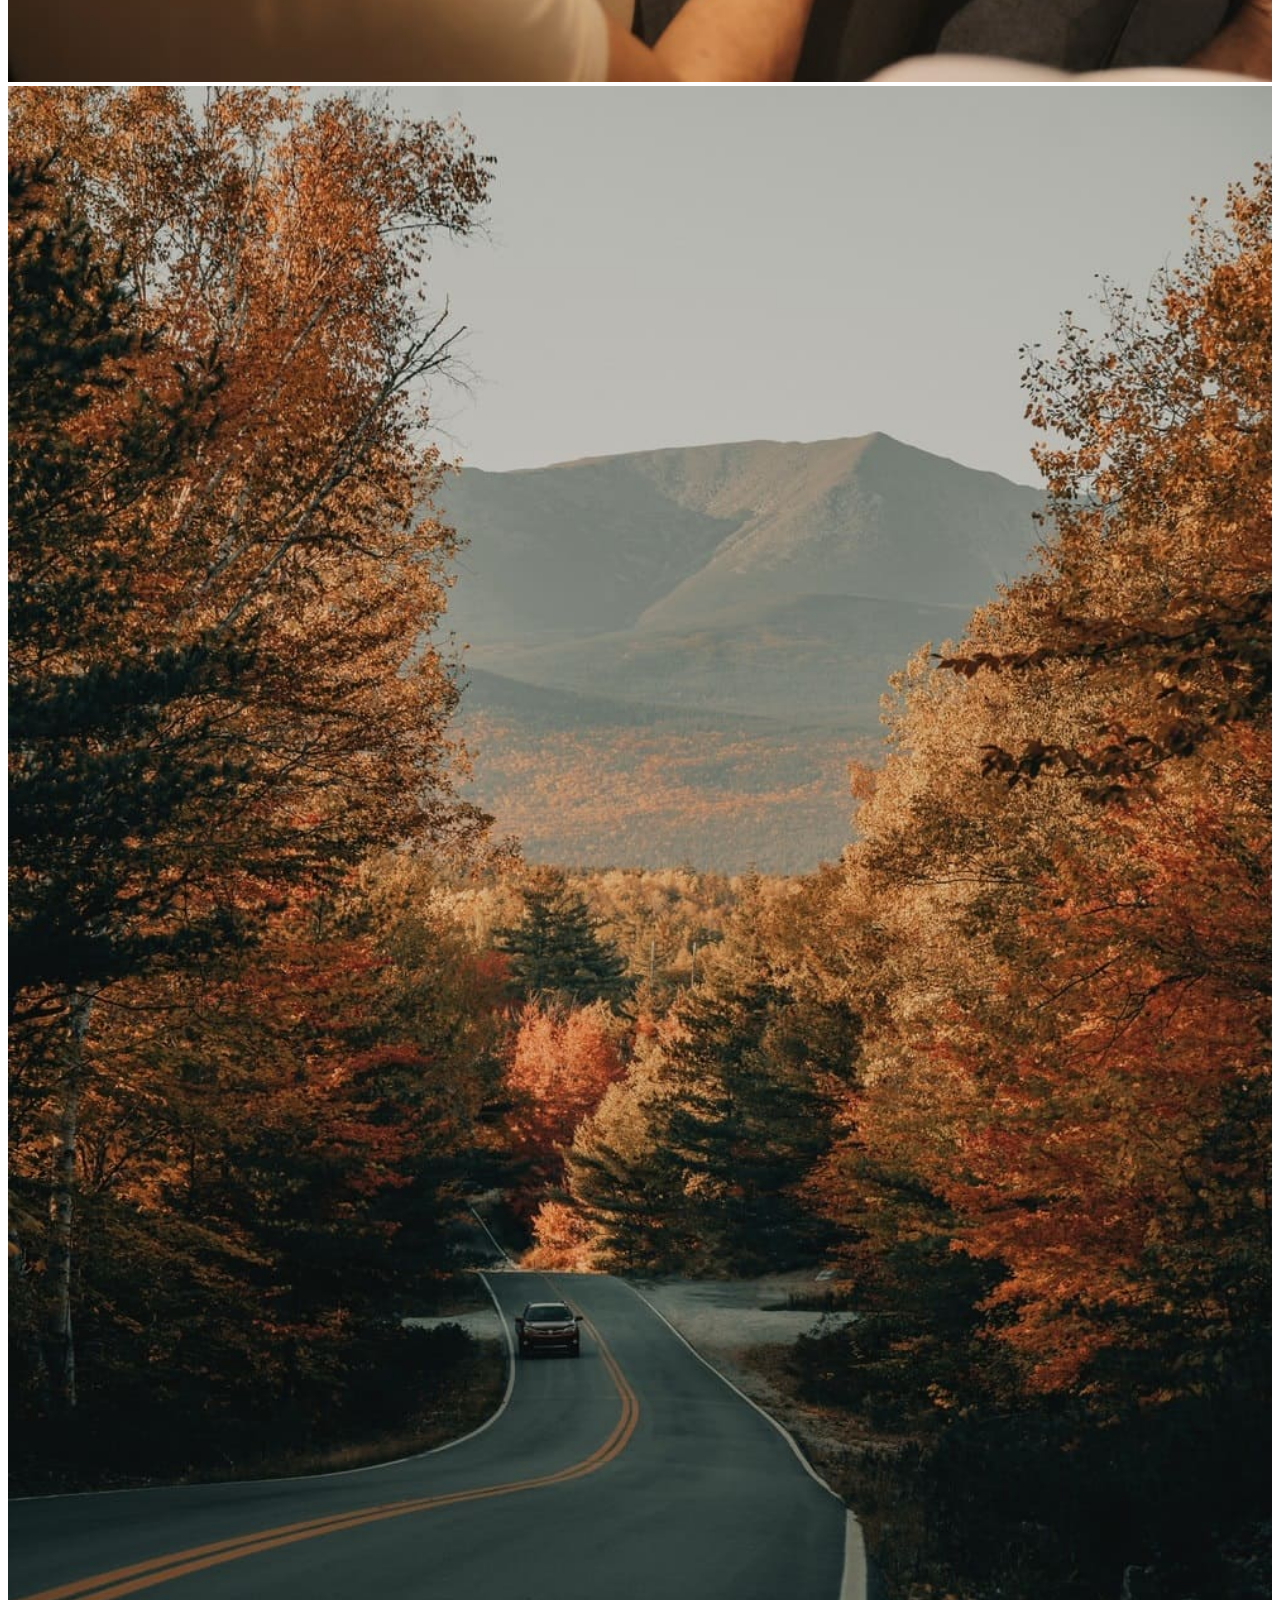
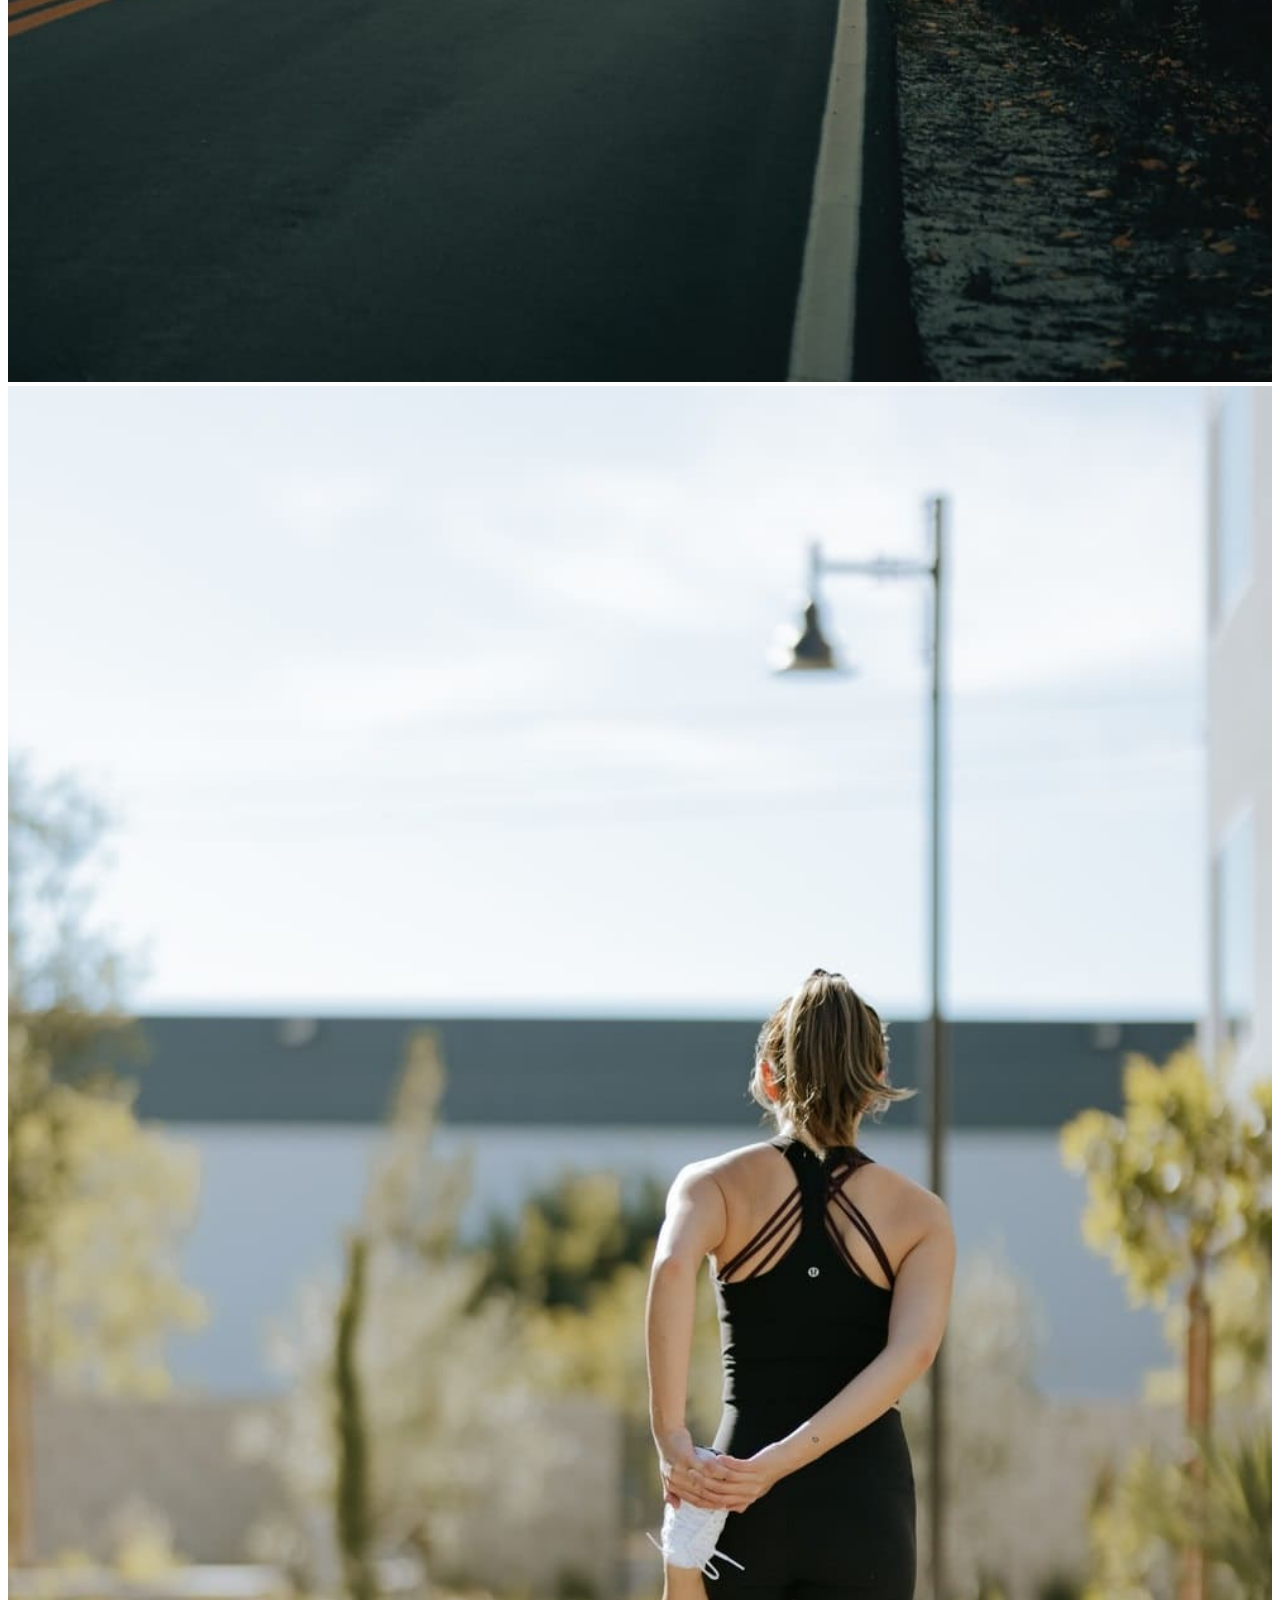
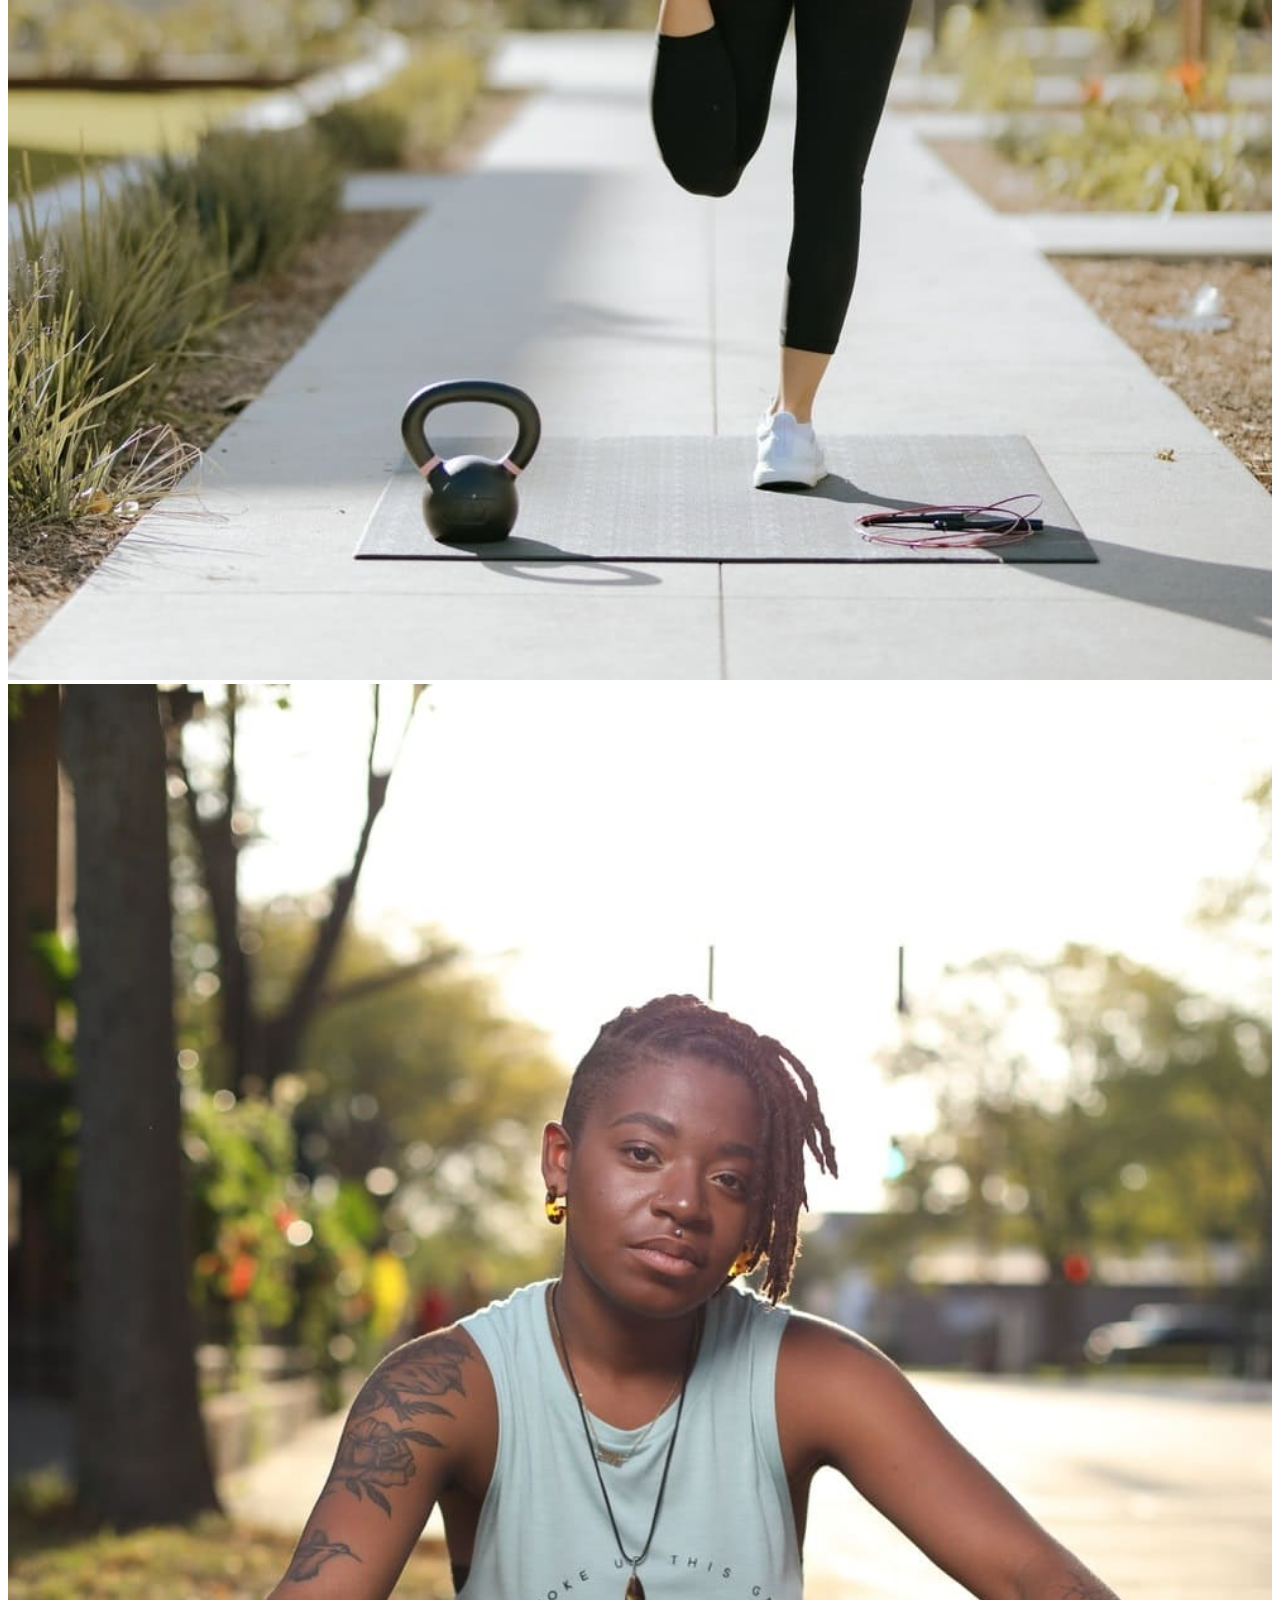
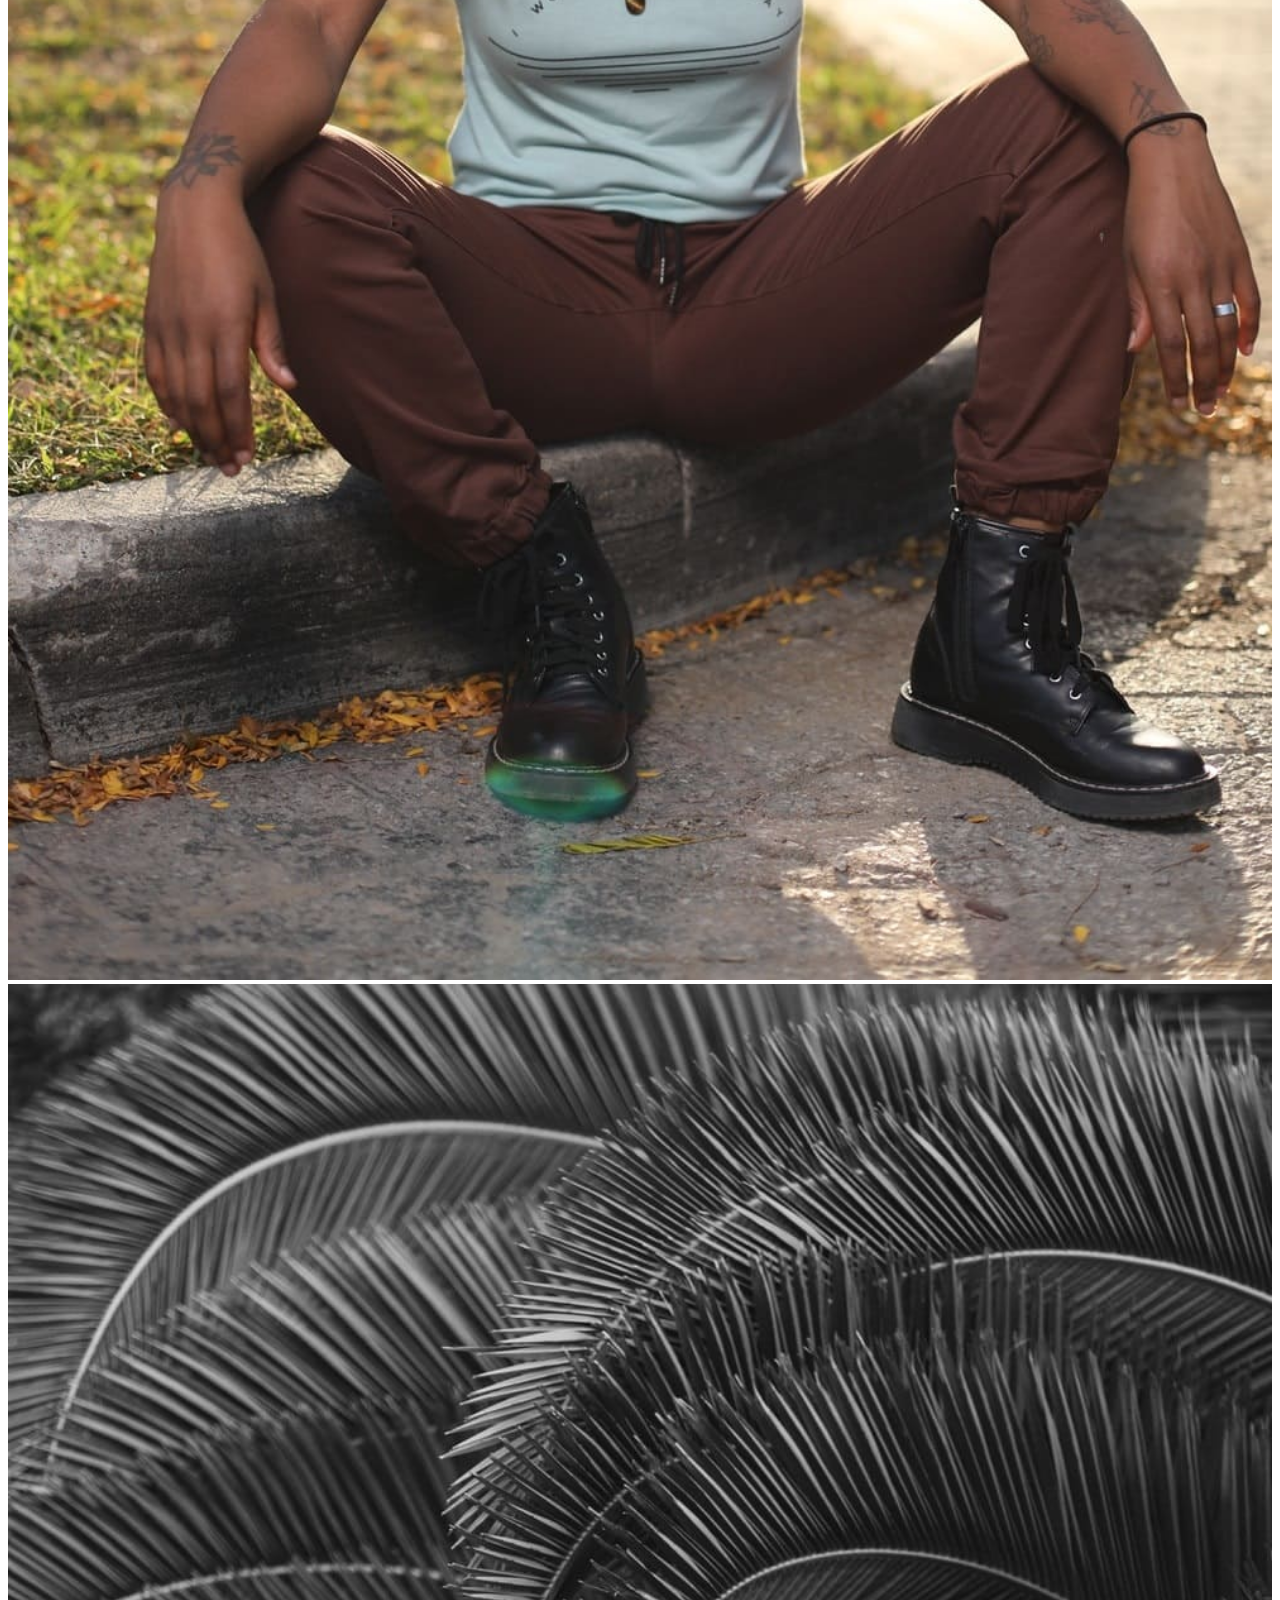
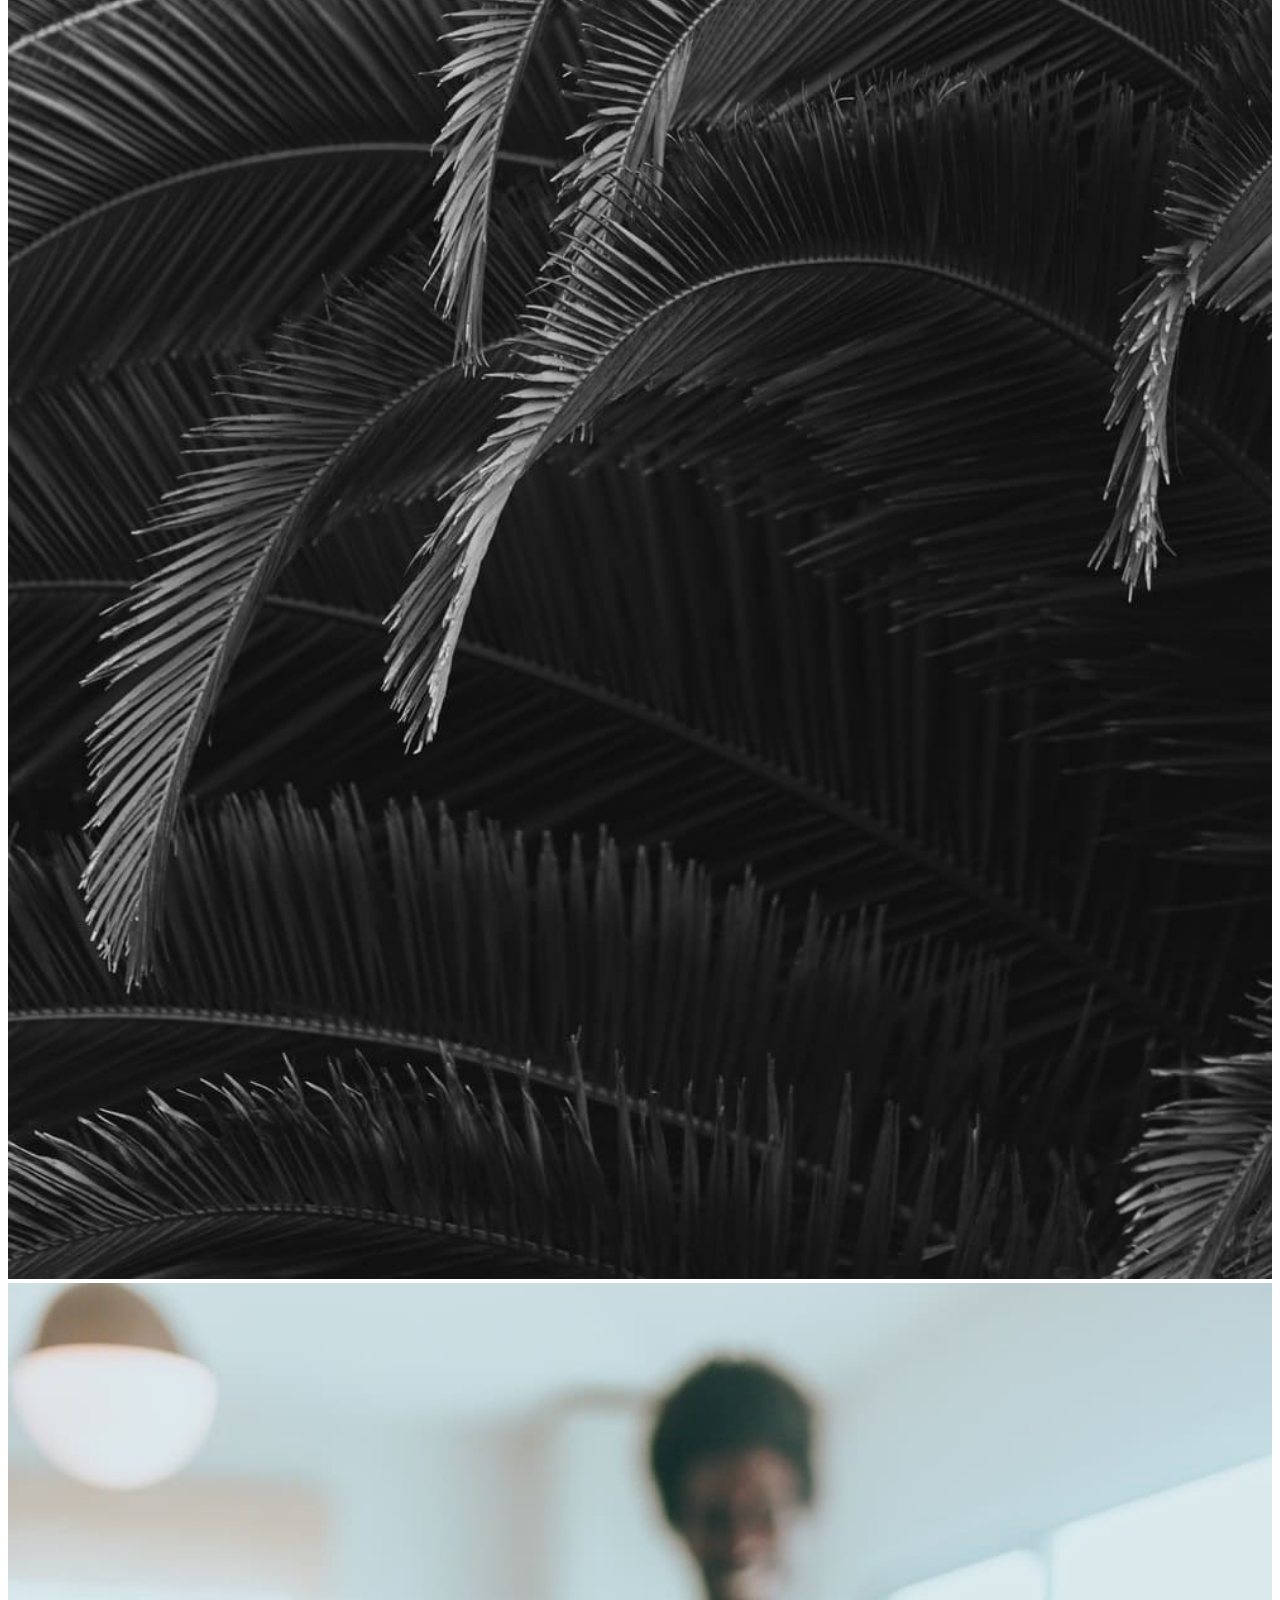
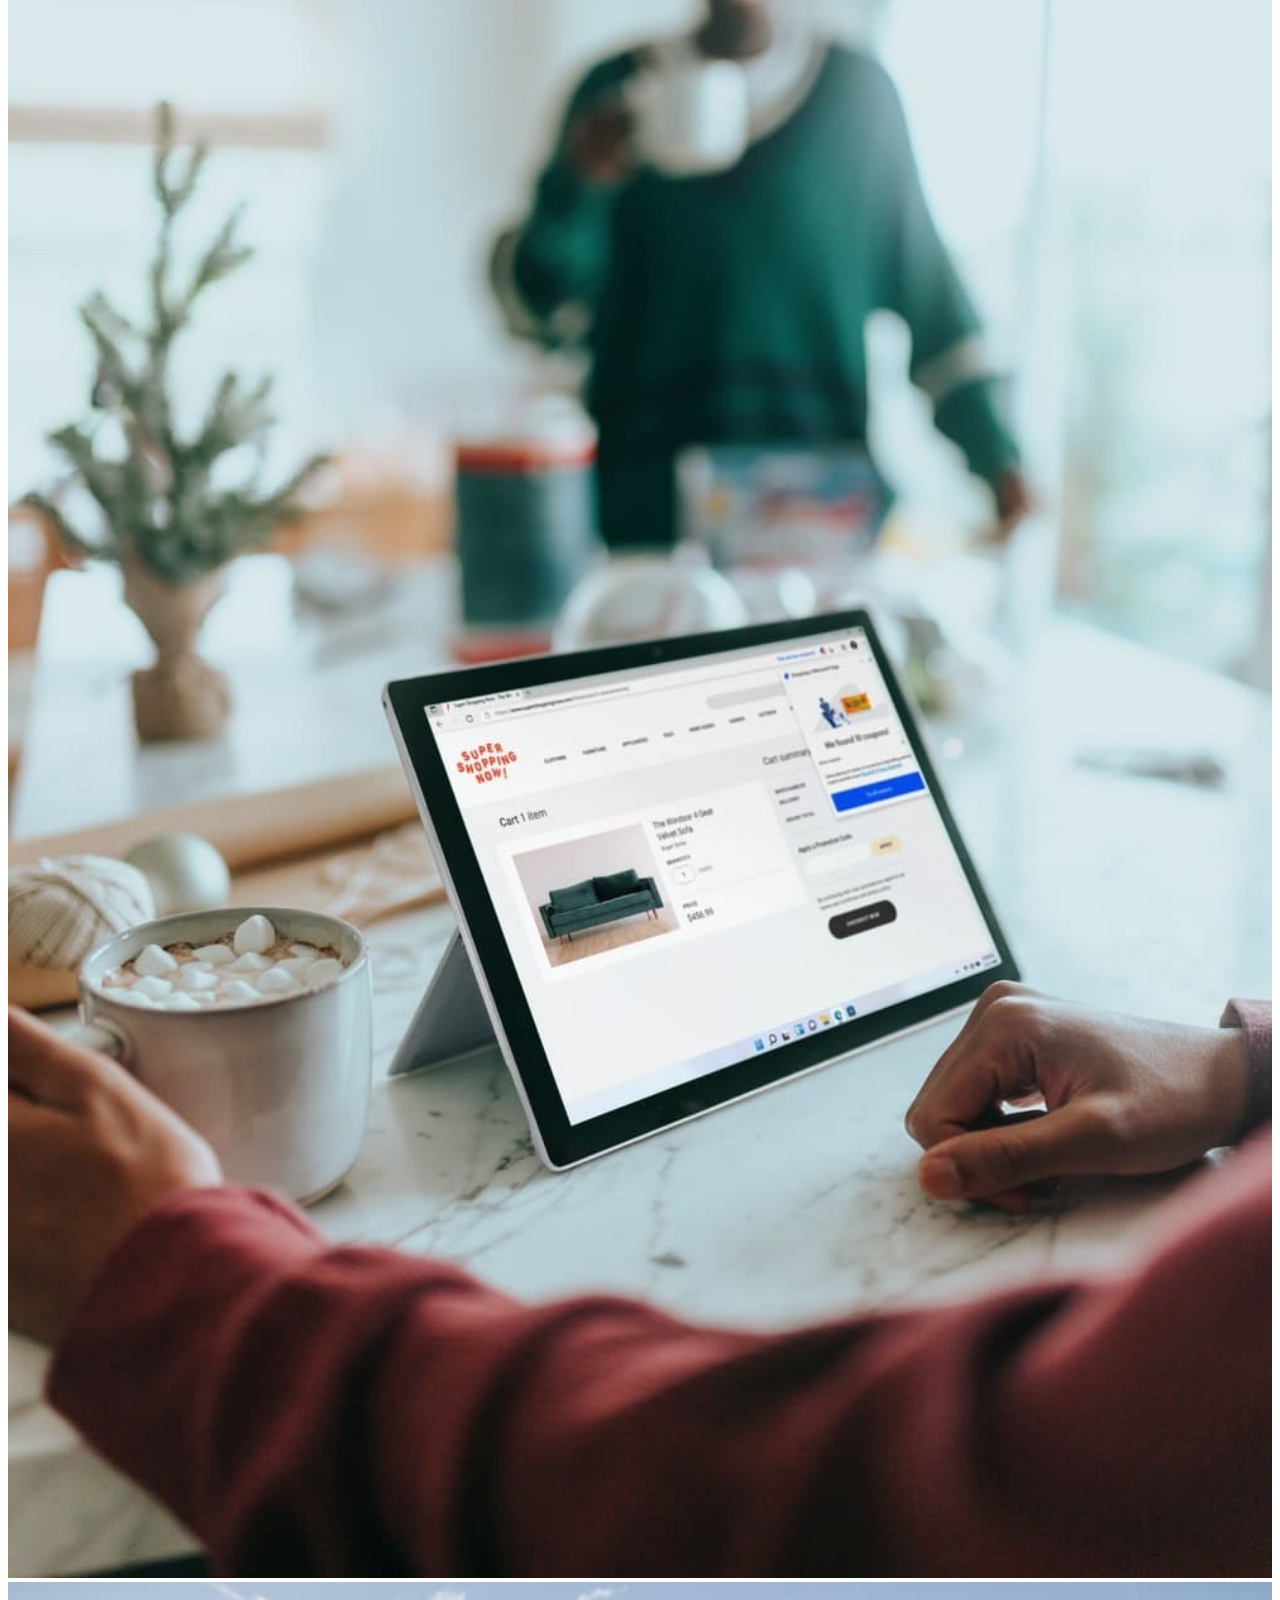
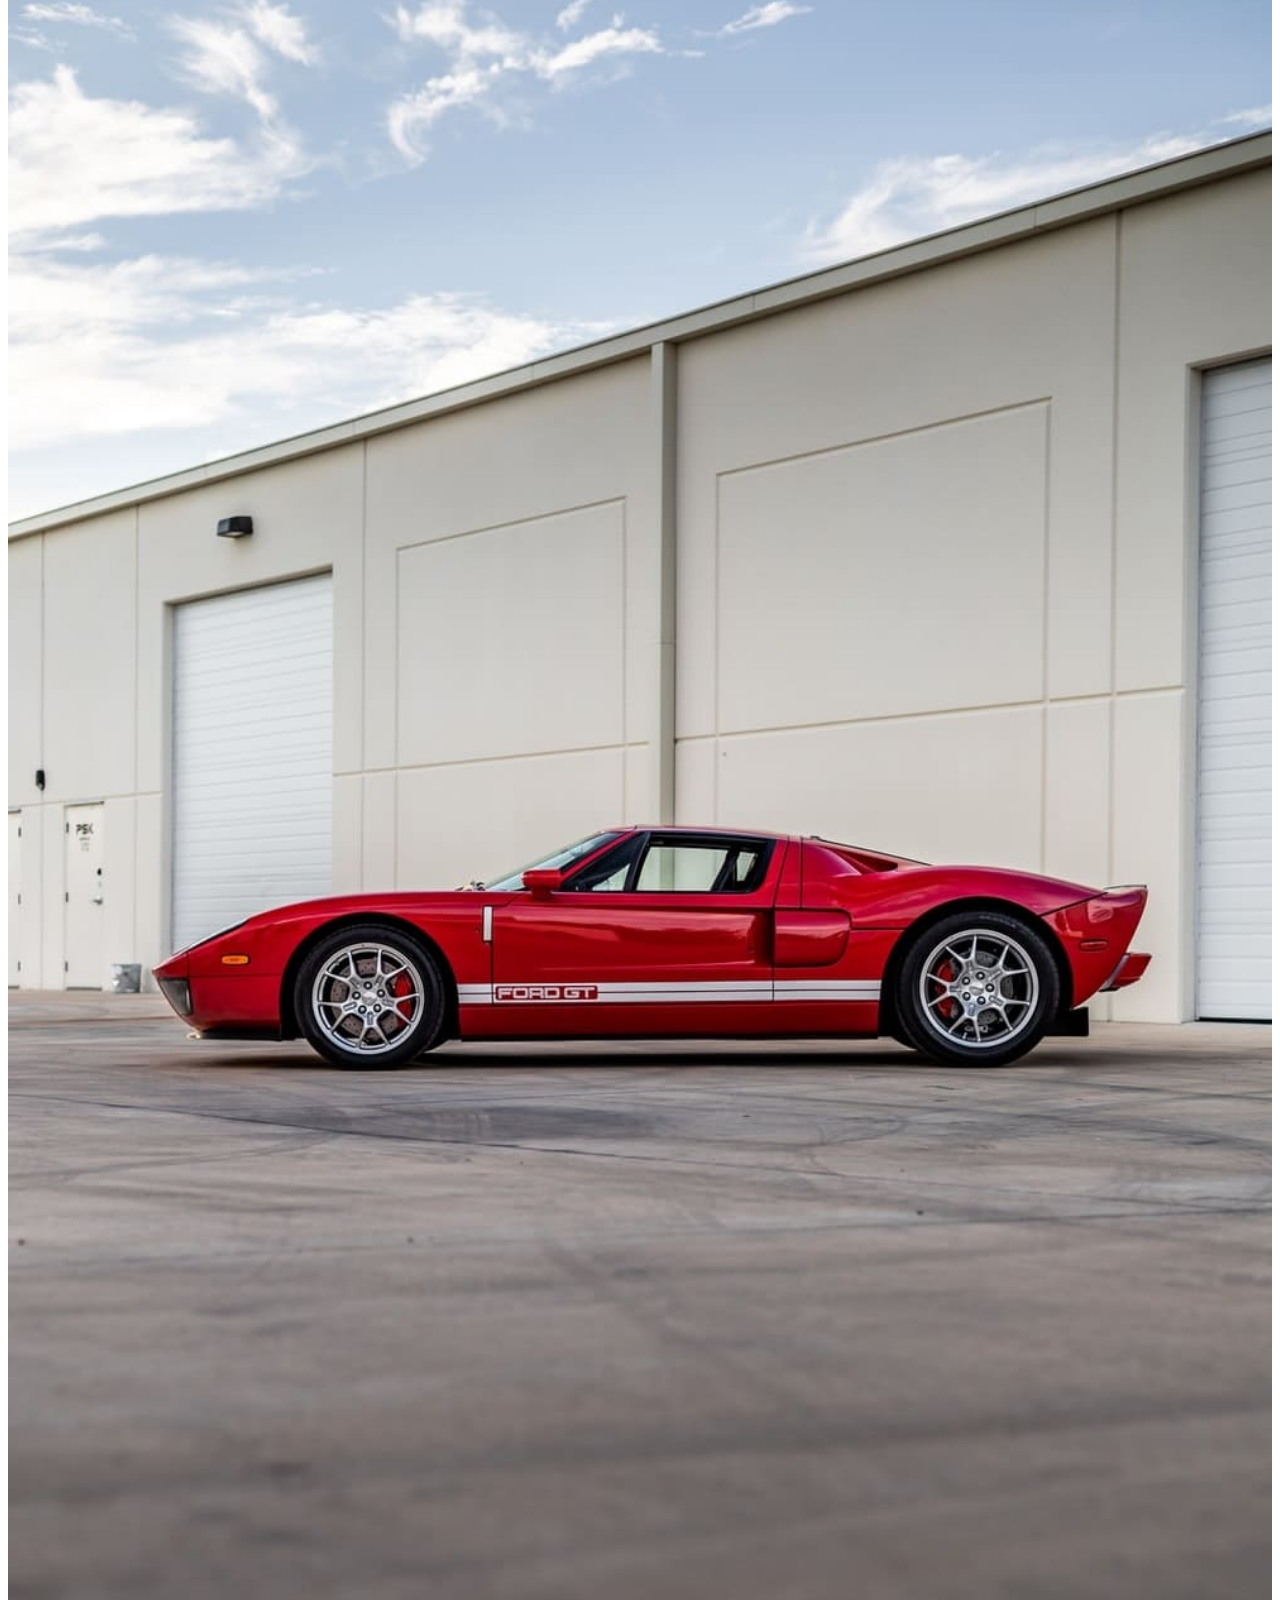
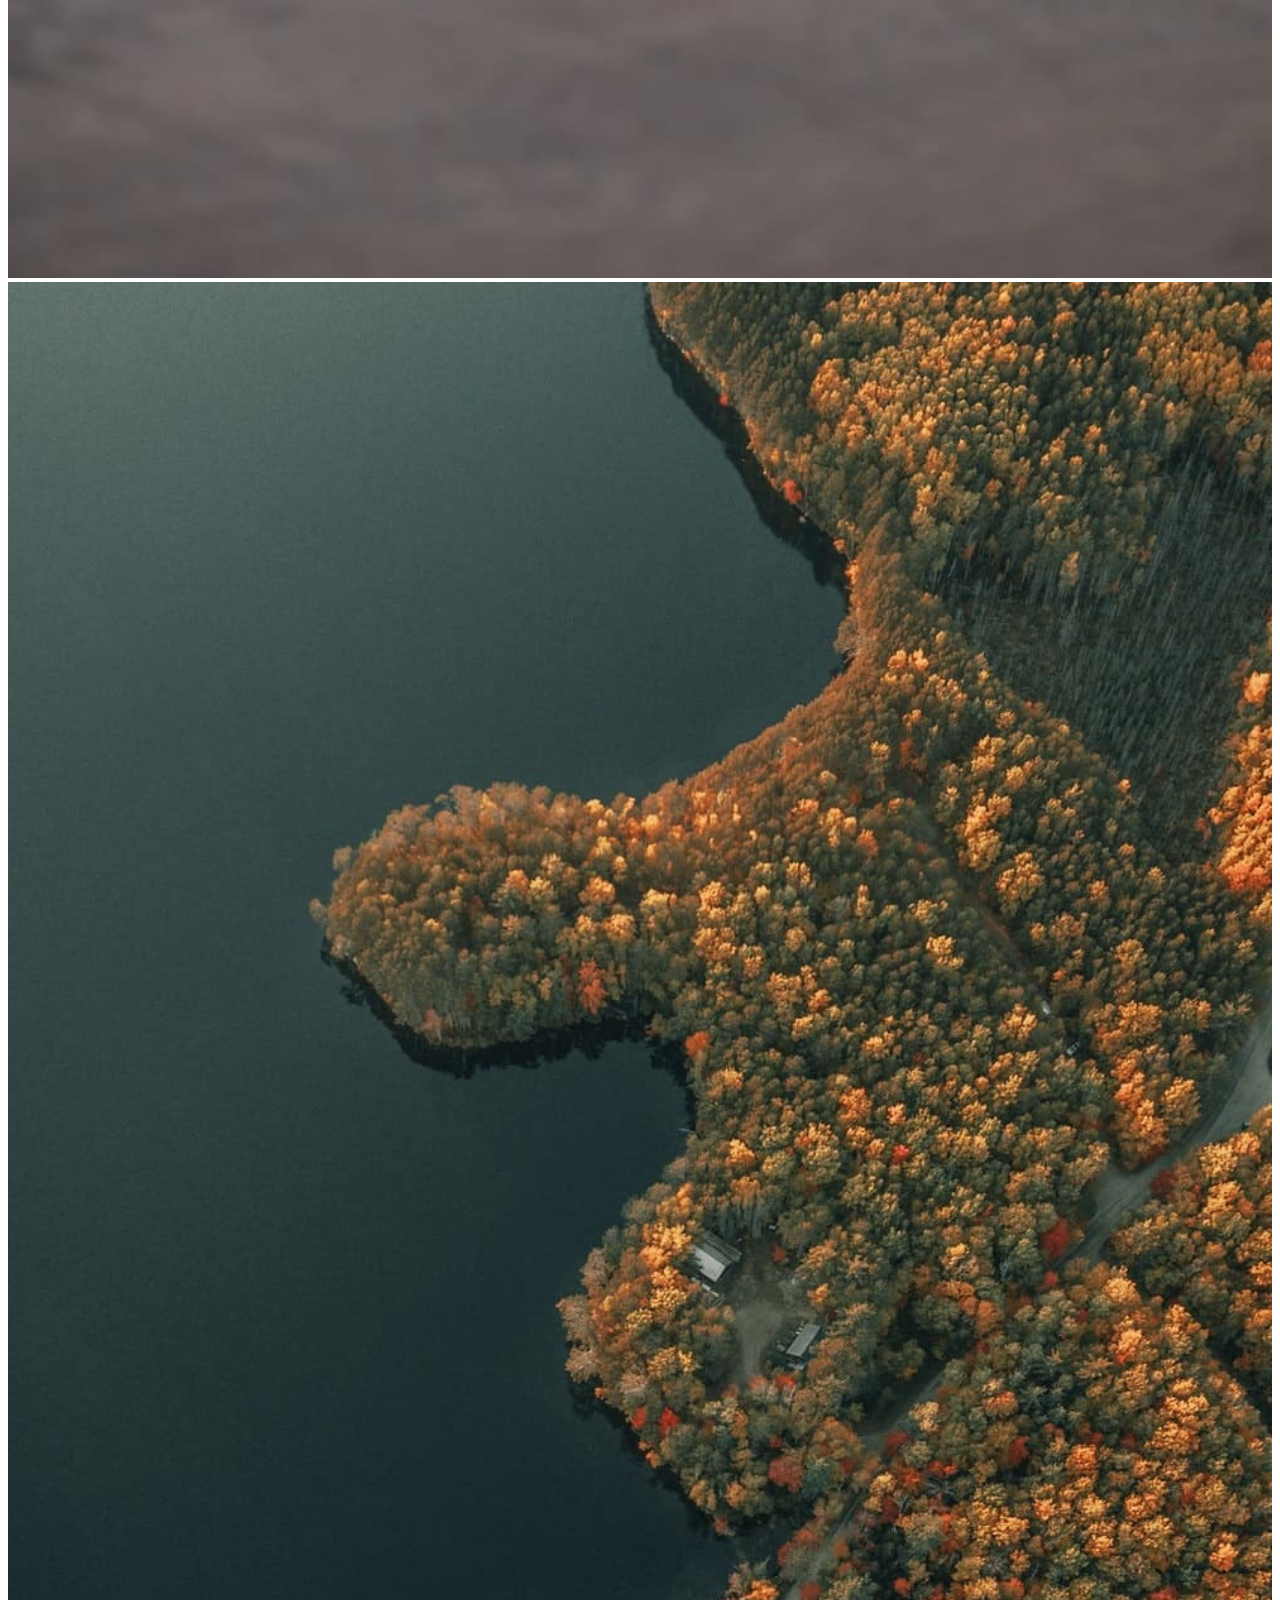
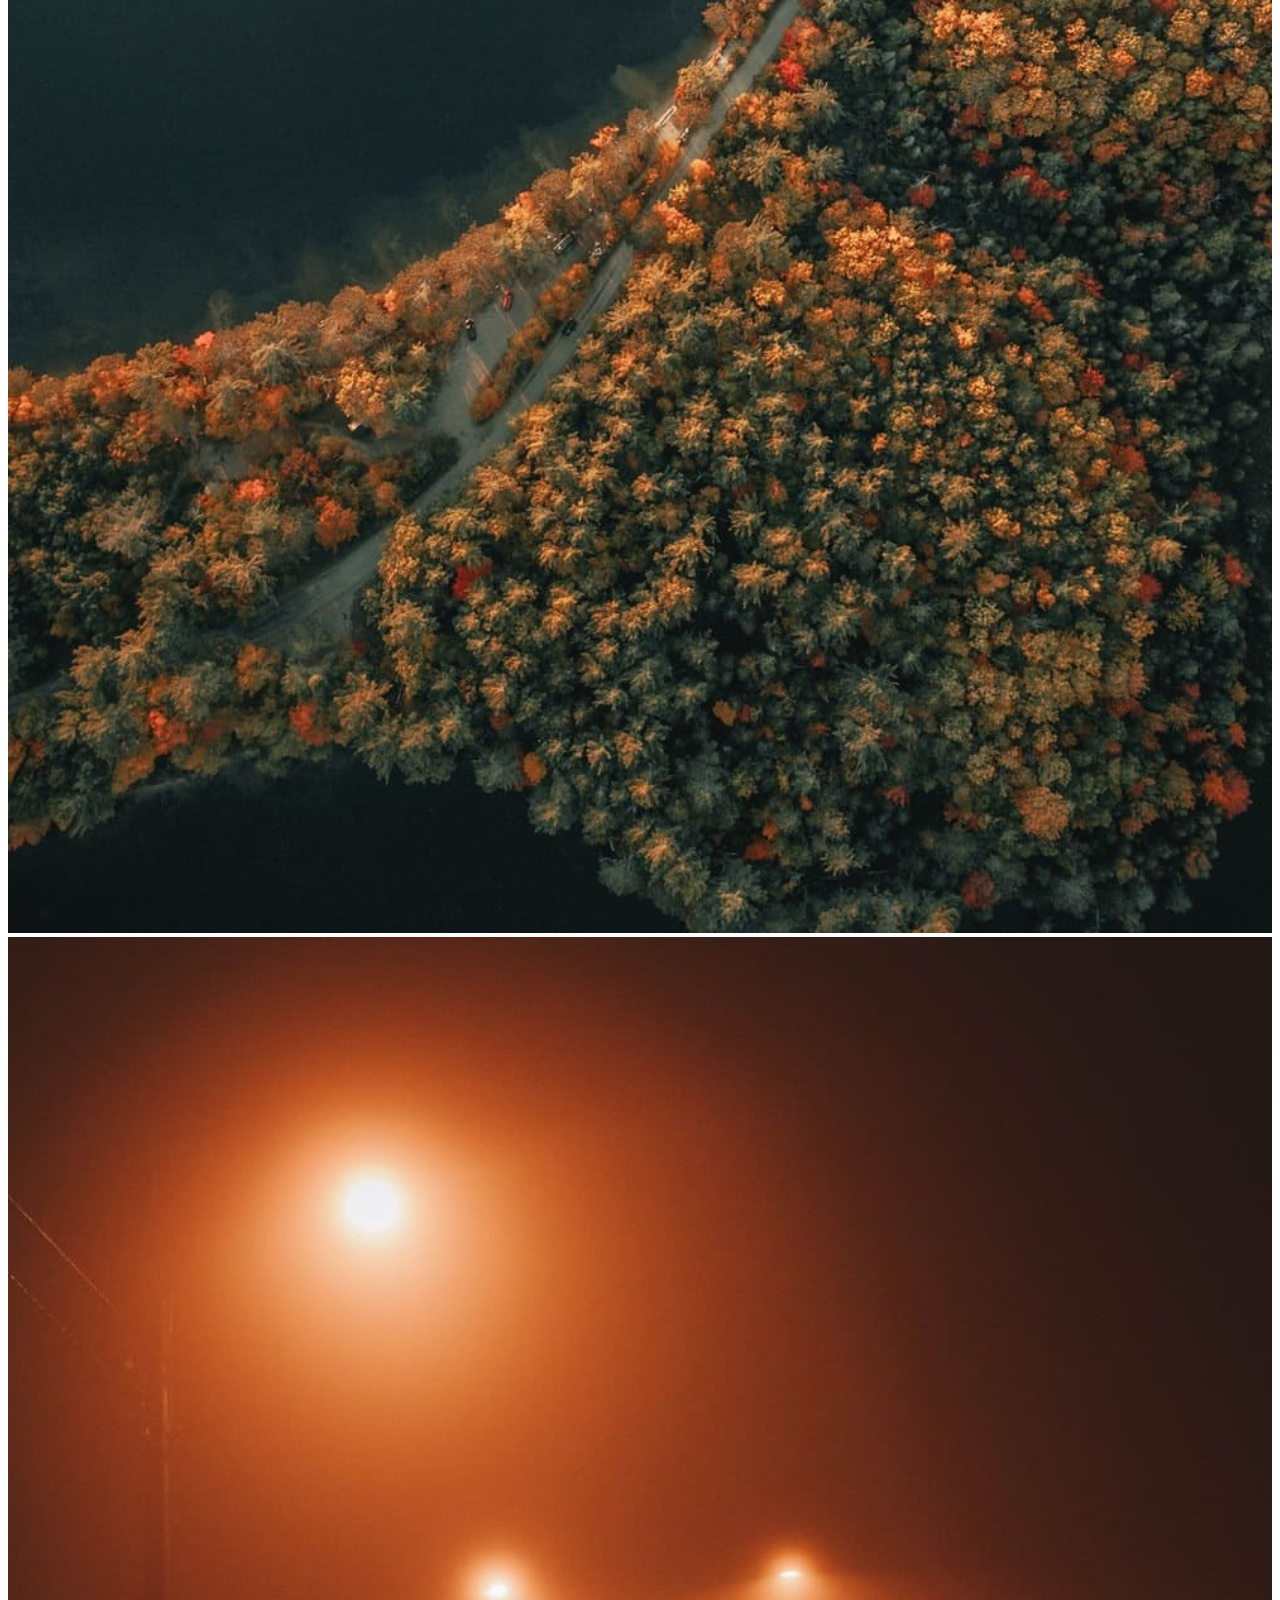
==== commit 90c8b525: "Register page" ====
--- a/index.html
+++ b/index.html
@@ -24,8 +24,7 @@
 
 <body>
     <!-- container สำหรับเพจบาร์ด้านบนสุดและเพจบาร์ตรง category รูป  -->
-    <!-- ยังไม่สมบูรณ์ -->
-    <div class="container-fluid shadow-sm position-sticky top-0" style="z-index: 1">
+    <div class="container-fluid shadow-sm position-sticky top-0" style="z-index: 2">
 
         <!-- เพจบาร์ด้านบนสุด -->
         <div class="row bg-white">
@@ -43,8 +42,8 @@
                 </a>
 
                 <!-- container สำหรับครอบ search-box และ drop-down -->
-                <div class="mx-3 position-relative" style="width: 100%;">
-                    <!-- ช่องการค้นหา -->
+                <div class="mx-3 position-relative w-100">
+                    <!-- search-box -->
                     <div id="seachBox1" class="input-group rounded-pill py-1 search-box-container"
                         data-bs-toggle="dropdown" aria-expanded="true">
                         <span class="input-group-addon px-2 d-flex justify-content-center align-items-center">
@@ -60,8 +59,12 @@
                     </div>
 
                     <!-- drop-down ของ searchBox -->
+<<<<<<< HEAD
                     <ul class="dropdown-menu mt-1 p-3 shadow" aria-labelledby="seachBox1" style="width: 100%;">
                         <div class="col-10">
+=======
+                    <ul class="dropdown-menu mt-1 p-3 shadow w-100" aria-labelledby="seachBox1">
+>>>>>>> 034fe8bec804525626afeb334cbe2c09604b6b86
                         <li class="mb-4">
                             <label class="form-label" style="font-size: .92em;">Recent Searches · <a
                                     class="hyper-text-b">Clear</a></label>
@@ -69,7 +72,6 @@
                                 <button class="btn border px-3 py-2 me-1 mb-1 in-dropdown-btn">icon</button>
                                 <button class="btn border px-3 py-2 me-1 mb-1 in-dropdown-btn">web services</button>
                                 <button class="btn border px-3 py-2 me-1 mb-1 in-dropdown-btn">reference</button>
-                                <!-- แก้ text -->
                                 <button class="btn border px-3 py-2 me-1 mb-1 in-dropdown-btn">flower</button>
                                 <button class="btn border px-3 py-2 me-1 mb-1 in-dropdown-btn">wallpaper</button>
                                 <button class="btn border px-3 py-2 me-1 mb-1 in-dropdown-btn">tree</button>
@@ -86,7 +88,6 @@
                                 </button>
                                 <button class="btn border px-3 py-2 me-1 mb-1 in-dropdown-btn">
                                     <img src="icon/graph-up.svg" height="16px" class="me-2">flower
-                                    <!-- แก้ text -->
                                 </button>
                                 <button class="btn border px-3 py-2 me-1 mb-1 in-dropdown-btn">
                                     <img src="icon/graph-up.svg" height="16px" class="me-2">student house
@@ -100,9 +101,7 @@
                             <label class="form-label" style="font-size: .92em;">Trending Topic</label>
                             <form class="from form-inline">
                                 <div class="btn p-0 border rounded me-1 mb-1">
-                                    <img src="image/btn-architecture.jpg" height="36px"
-                                        class="rounded-start">
-                                    <!-- แก้รูป -->
+                                    <img src="image/btn-architecture.jpg" height="36px" class="rounded-start">
                                     <span class="btn px-3 py-1 me-1 mb-1 in-dropdown-btn">Architecture & Interior</span>
                                 </div>
                                 <div class="btn p-0 border rounded me-1 mb-1">
@@ -112,7 +111,6 @@
                                 <div class="btn p-0 border rounded me-1 mb-1">
                                     <img src="image/btn-current-events.jpg" height="36px" class="rounded-start">
                                     <span class="btn px-3 py-1 me-1 mb-1 in-dropdown-btn">Current Events</span>
-                                    <!-- แก้ text -->
                                 </div>
                                 <div class="btn p-0 border rounded me-1 mb-1">
                                     <img src="image/btn-experimental.jpg" height="36px" class="rounded-start">
@@ -130,7 +128,6 @@
                                 <button class="btn border px-3 py-2 me-1 mb-1 in-dropdown-btn">shadyside</button>
                                 <button class="btn border px-3 py-2 me-1 mb-1 in-dropdown-btn">the sea</button>
                                 <button class="btn border px-3 py-2 me-1 mb-1 in-dropdown-btn">Tokyo</button>
-                                <!-- แก้ text -->
                                 <button class="btn border px-3 py-2 me-1 mb-1 in-dropdown-btn">Gaming</button>
                                 <button class="btn border px-3 py-2 me-1 mb-1 in-dropdown-btn">Vaccine</button>
                             </form>
@@ -138,7 +135,7 @@
                     </ul>
                 </div>
 
-                <!-- ปุ่ม/hypertext ที่ลิงค์ไปยังหน้าต่าง (บางปุ่ม) -->
+                <!-- ปุ่ม/hypertext ที่ลิงค์ไปยังหน้าต่าง -->
                 <a class="nav-link hyper-text-b" href="brands/">Brands</a>🏆
                 <a class="nav-link hyper-text-b text-nowrap ps-2" href="awards/">Unsplash Awards</a>
                 <div class="vertical-line mx-3"></div>
@@ -155,9 +152,9 @@
                 </a>
 
                 <!-- dropdown ของเมนูบาร์ขวาสุด -->
-                <div class="dropdown-menu me-3 p-0 dropdown-animation" aria-labelledby="listMenu"
+                <div class="dropdown-menu me-3 p-0 dropdown-animation bg-transparent border-0" aria-labelledby="listMenu"
                     style="right: 0; left: auto;">
-                    <div class="row p-4">
+                    <div class="row p-4 bg-light border-top border-start border-end rounded-top shadow">
                         <div class="col d-flex flex-row">
                             <div class="col-4 d-flex align-items-start justify-content-center">
                                 <img src="icon/company.svg">
@@ -202,7 +199,7 @@
                             </div>
                         </div>
                     </div>
-                    <div class="row px-4 py-3 border-top">
+                    <div class="row bg-light px-4 py-3 border rounded-bottom shadow">
                         <div class="col-8" style="font-size: .9em;">
                             <a class="hyper-text-b me-3">License</a>
                             <a class="hyper-text-b me-3">Privacy Policy</a>
@@ -261,7 +258,7 @@
 
 
                     <!-- container สำหรับครอบ search-box และ drop-down -->
-                    <div class="mb-3 position-relative" style="width: 100%;">
+                    <div class="mb-3 position-relative" style="width: 100%; z-index: 1;">
                         <!-- ช่องการค้นหา -->
                         <div id="seachBox2" class="input-group rounded py-2 search-box-container"
                             data-bs-toggle="dropdown" aria-expanded="true">
@@ -278,7 +275,7 @@
                         </div>
 
                         <!-- drop-down ของ searchBox -->
-                        <ul class="dropdown-menu mt-1 p-3 shadow" aria-labelledby="seachBox2" style="width: 100%;">
+                        <ul class="dropdown-menu mt-1 p-3 shadow w-100" aria-labelledby="seachBox1" style="z-index: 1;">
                             <li class="mb-4">
                                 <label class="form-label" style="font-size: .92em;">Recent Searches · <a
                                         class="hyper-text-b">Clear</a></label>
@@ -286,7 +283,6 @@
                                     <button class="btn border px-3 py-2 me-1 mb-1 in-dropdown-btn">icon</button>
                                     <button class="btn border px-3 py-2 me-1 mb-1 in-dropdown-btn">web services</button>
                                     <button class="btn border px-3 py-2 me-1 mb-1 in-dropdown-btn">reference</button>
-                                    <!-- แก้ text -->
                                     <button class="btn border px-3 py-2 me-1 mb-1 in-dropdown-btn">flower</button>
                                     <button class="btn border px-3 py-2 me-1 mb-1 in-dropdown-btn">wallpaper</button>
                                     <button class="btn border px-3 py-2 me-1 mb-1 in-dropdown-btn">tree</button>
@@ -303,7 +299,6 @@
                                     </button>
                                     <button class="btn border px-3 py-2 me-1 mb-1 in-dropdown-btn">
                                         <img src="icon/graph-up.svg" height="16px" class="me-2">flower
-                                        <!-- แก้ text -->
                                     </button>
                                     <button class="btn border px-3 py-2 me-1 mb-1 in-dropdown-btn">
                                         <img src="icon/graph-up.svg" height="16px" class="me-2">student house
@@ -317,28 +312,25 @@
                                 <label class="form-label" style="font-size: .92em;">Trending Topic</label>
                                 <form class="from form-inline">
                                     <div class="btn p-0 border rounded me-1 mb-1">
-                                        <img src="category/architecture-and-interior/image/7.jpg" height="36px"
-                                            class="rounded-start">
-                                        <span class="btn px-3 py-1 mb-1 in-dropdown-btn">Architecture & Interior</span>
+                                        <img src="image/btn-architecture.jpg" height="36px" class="rounded-start">
+                                        <span class="btn px-3 py-1 me-1 mb-1 in-dropdown-btn">Architecture &
+                                            Interior</span>
                                     </div>
                                     <div class="btn p-0 border rounded me-1 mb-1">
-                                        <img src="category/fashion/image/7.jpg" height="36px" class="rounded-start">
-                                        <span class="btn px-3 py-1 mb-1 in-dropdown-btn">Fashion</span>
+                                        <img src="image/btn-fashion.jpg" height="36px" class="rounded-start">
+                                        <span class="btn px-3 py-1 me-1 mb-1 in-dropdown-btn">Fashion</span>
                                     </div>
                                     <div class="btn p-0 border rounded me-1 mb-1">
-                                        <img src="category/current-events/image/7.jpg" height="36px"
-                                            class="rounded-start">
-                                        <!-- แก้ text -->
-                                        <span class="btn px-3 py-1 mb-1 in-dropdown-btn">Current Events</span>
+                                        <img src="image/btn-current-events.jpg" height="36px" class="rounded-start">
+                                        <span class="btn px-3 py-1 me-1 mb-1 in-dropdown-btn">Current Events</span>
                                     </div>
                                     <div class="btn p-0 border rounded me-1 mb-1">
-                                        <img src="category/experimental/image/7.jpg" height="36px"
-                                            class="rounded-start">
-                                        <span class="btn px-3 py-1 mb-1 in-dropdown-btn">Experimental</span>
+                                        <img src="image/btn-experimental.jpg" height="36px" class="rounded-start">
+                                        <span class="btn px-3 py-1 me-1 mb-1 in-dropdown-btn">Experimental</span>
                                     </div>
                                     <div class="btn p-0 border rounded me-1 mb-1">
-                                        <img src="image/10.jpg" height="36px" class="rounded-start">
-                                        <span class="btn px-3 py-1 mb-1 in-dropdown-btn">Film</span>
+                                        <img src="image/btn-film.jpg" height="36px" class="rounded-start">
+                                        <span class="btn px-3 py-1 me-1 mb-1 in-dropdown-btn">Film</span>
                                     </div>
                                 </form>
                             </li>
@@ -349,7 +341,6 @@
                                     <button class="btn border px-3 py-2 me-1 mb-1 in-dropdown-btn">the sea</button>
                                     <button class="btn border px-3 py-2 me-1 mb-1 in-dropdown-btn">Tokyo</button>
                                     <button class="btn border px-3 py-2 me-1 mb-1 in-dropdown-btn">Gaming</button>
-                                    <!-- แก้ text -->
                                     <button class="btn border px-3 py-2 me-1 mb-1 in-dropdown-btn">Vaccine</button>
                                 </form>
                             </li>
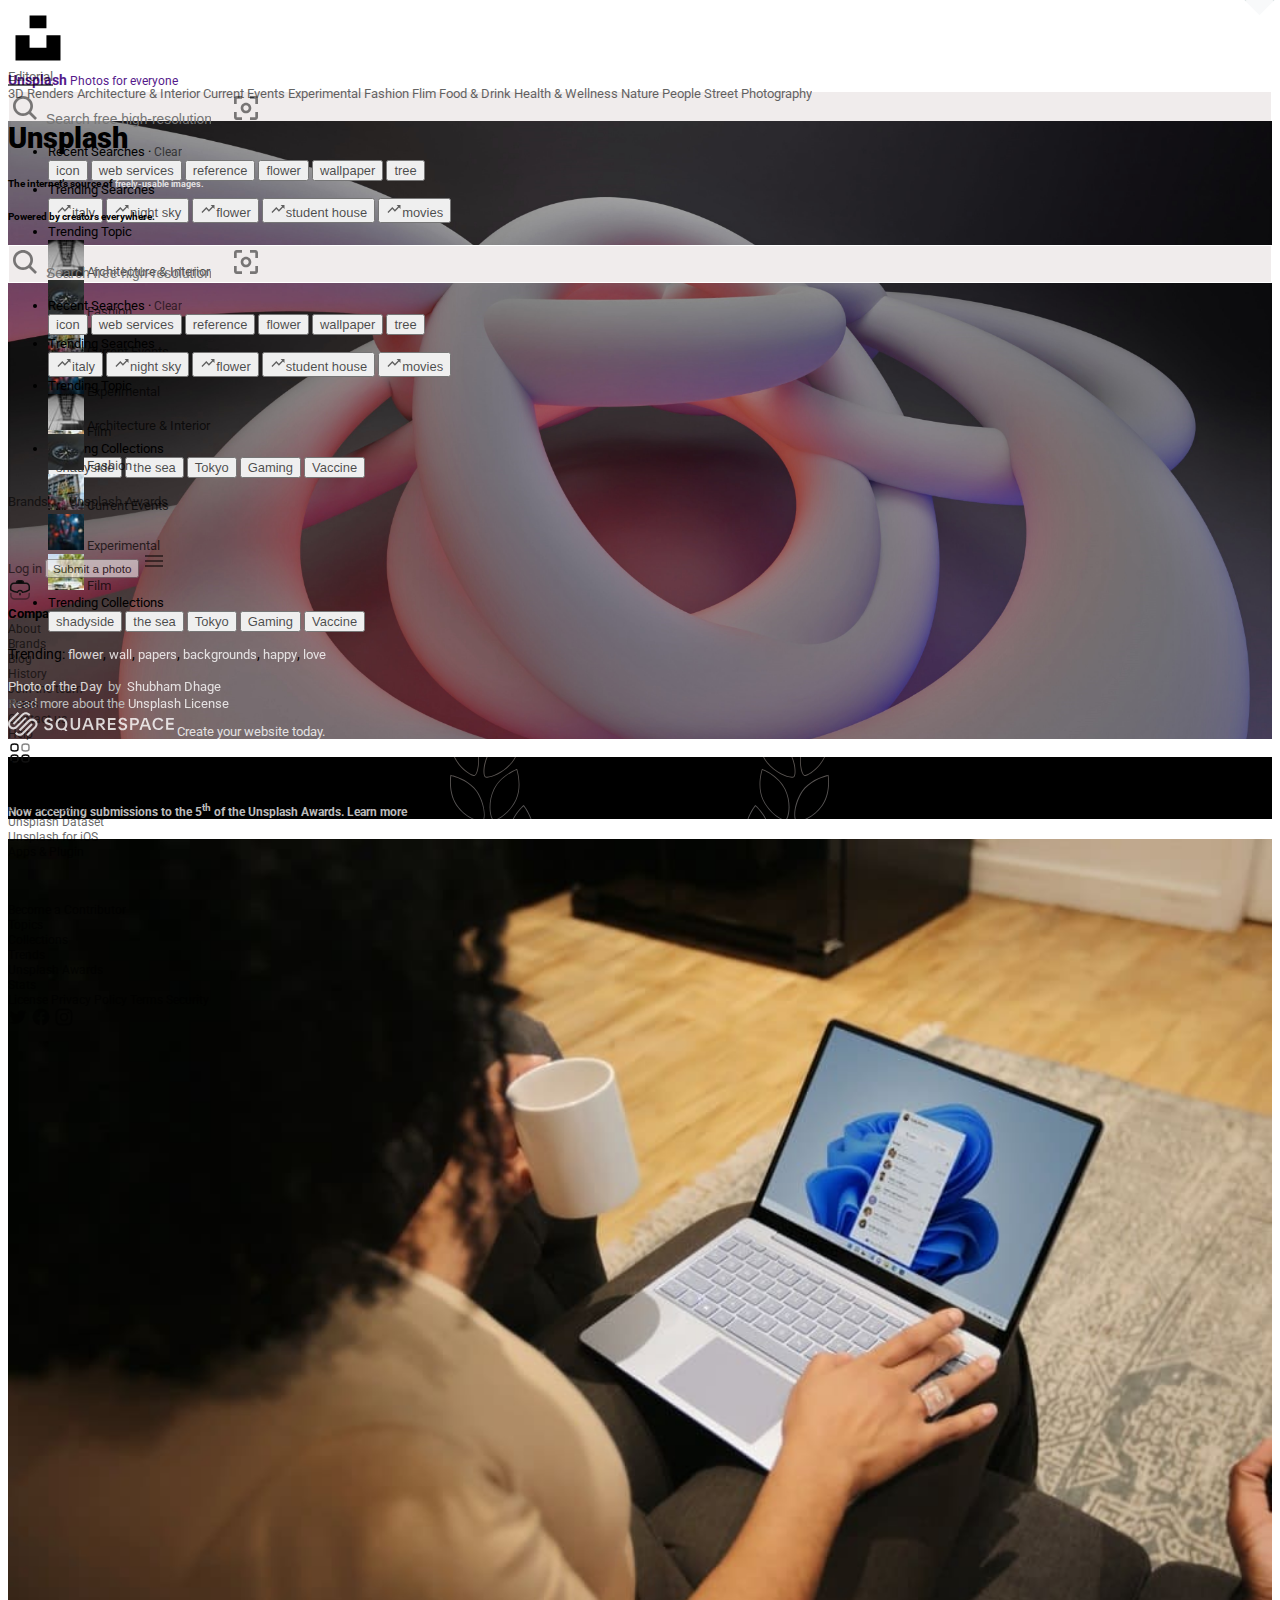
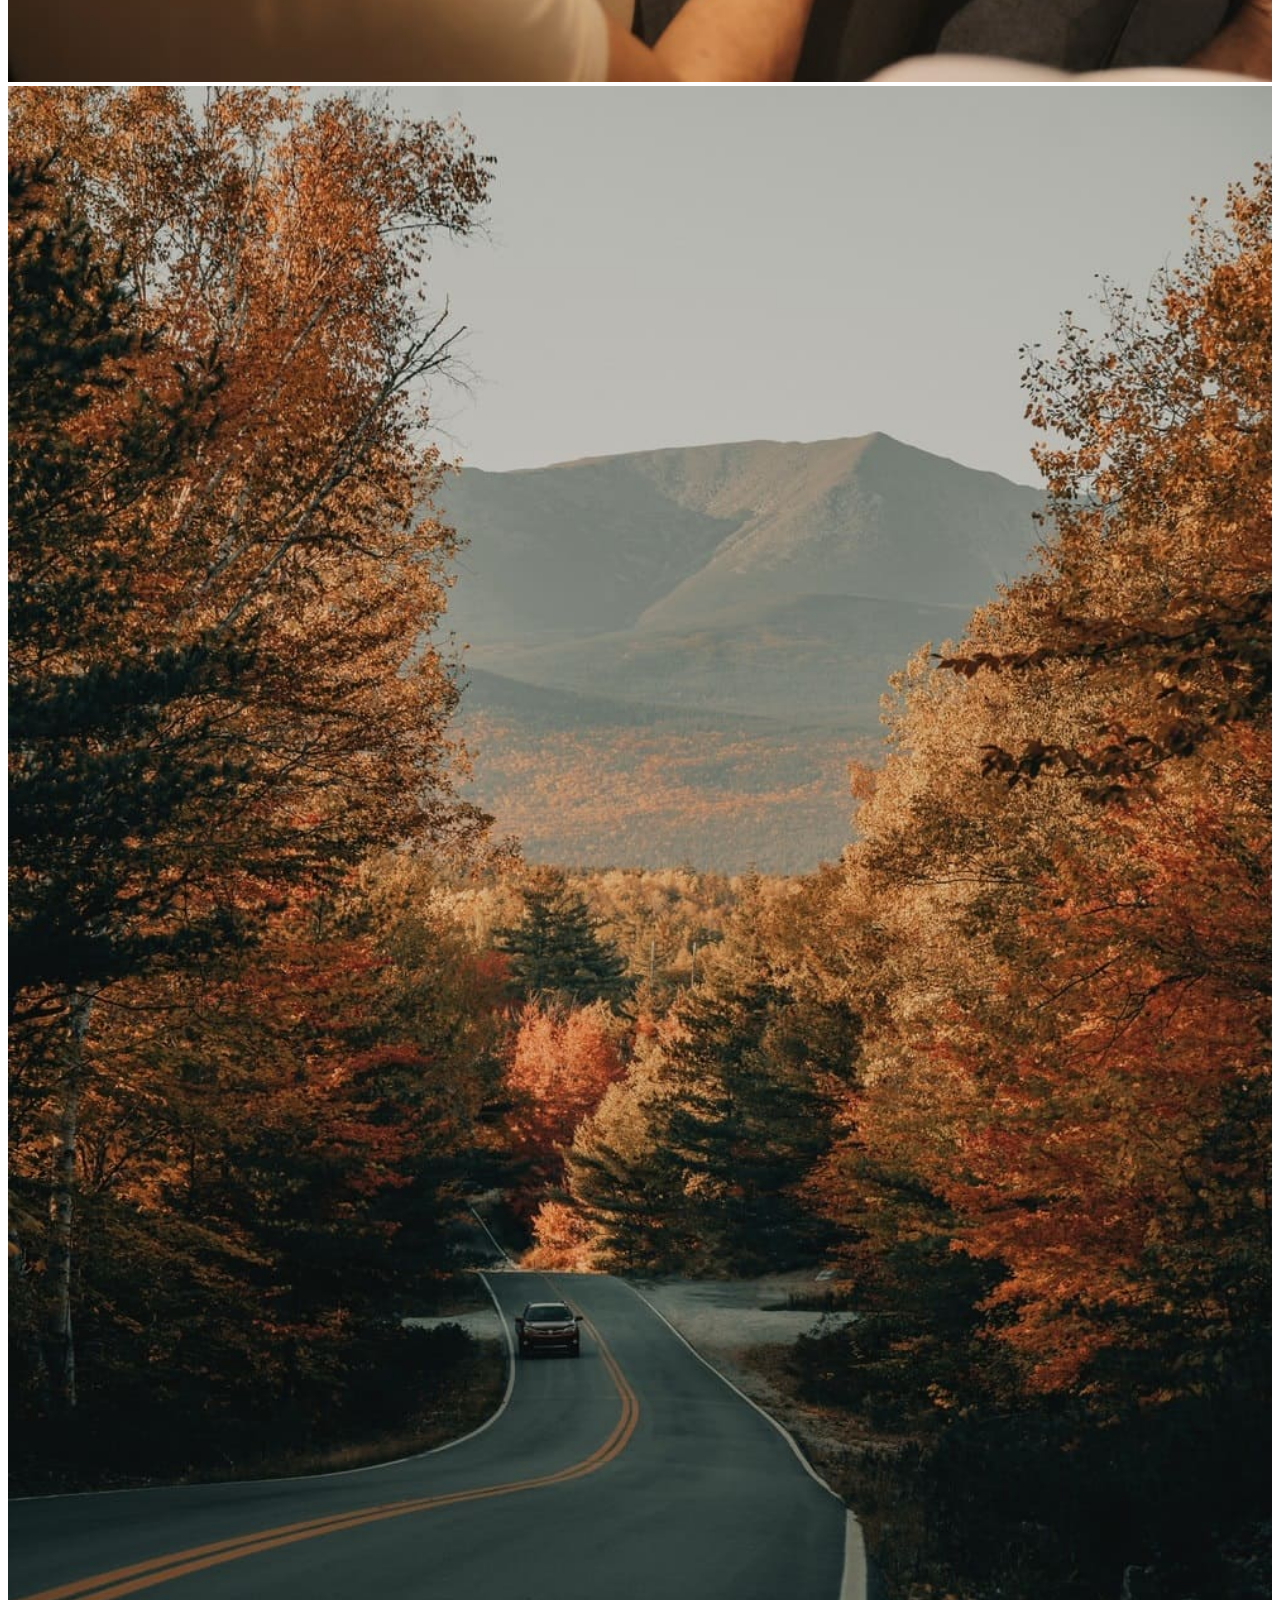
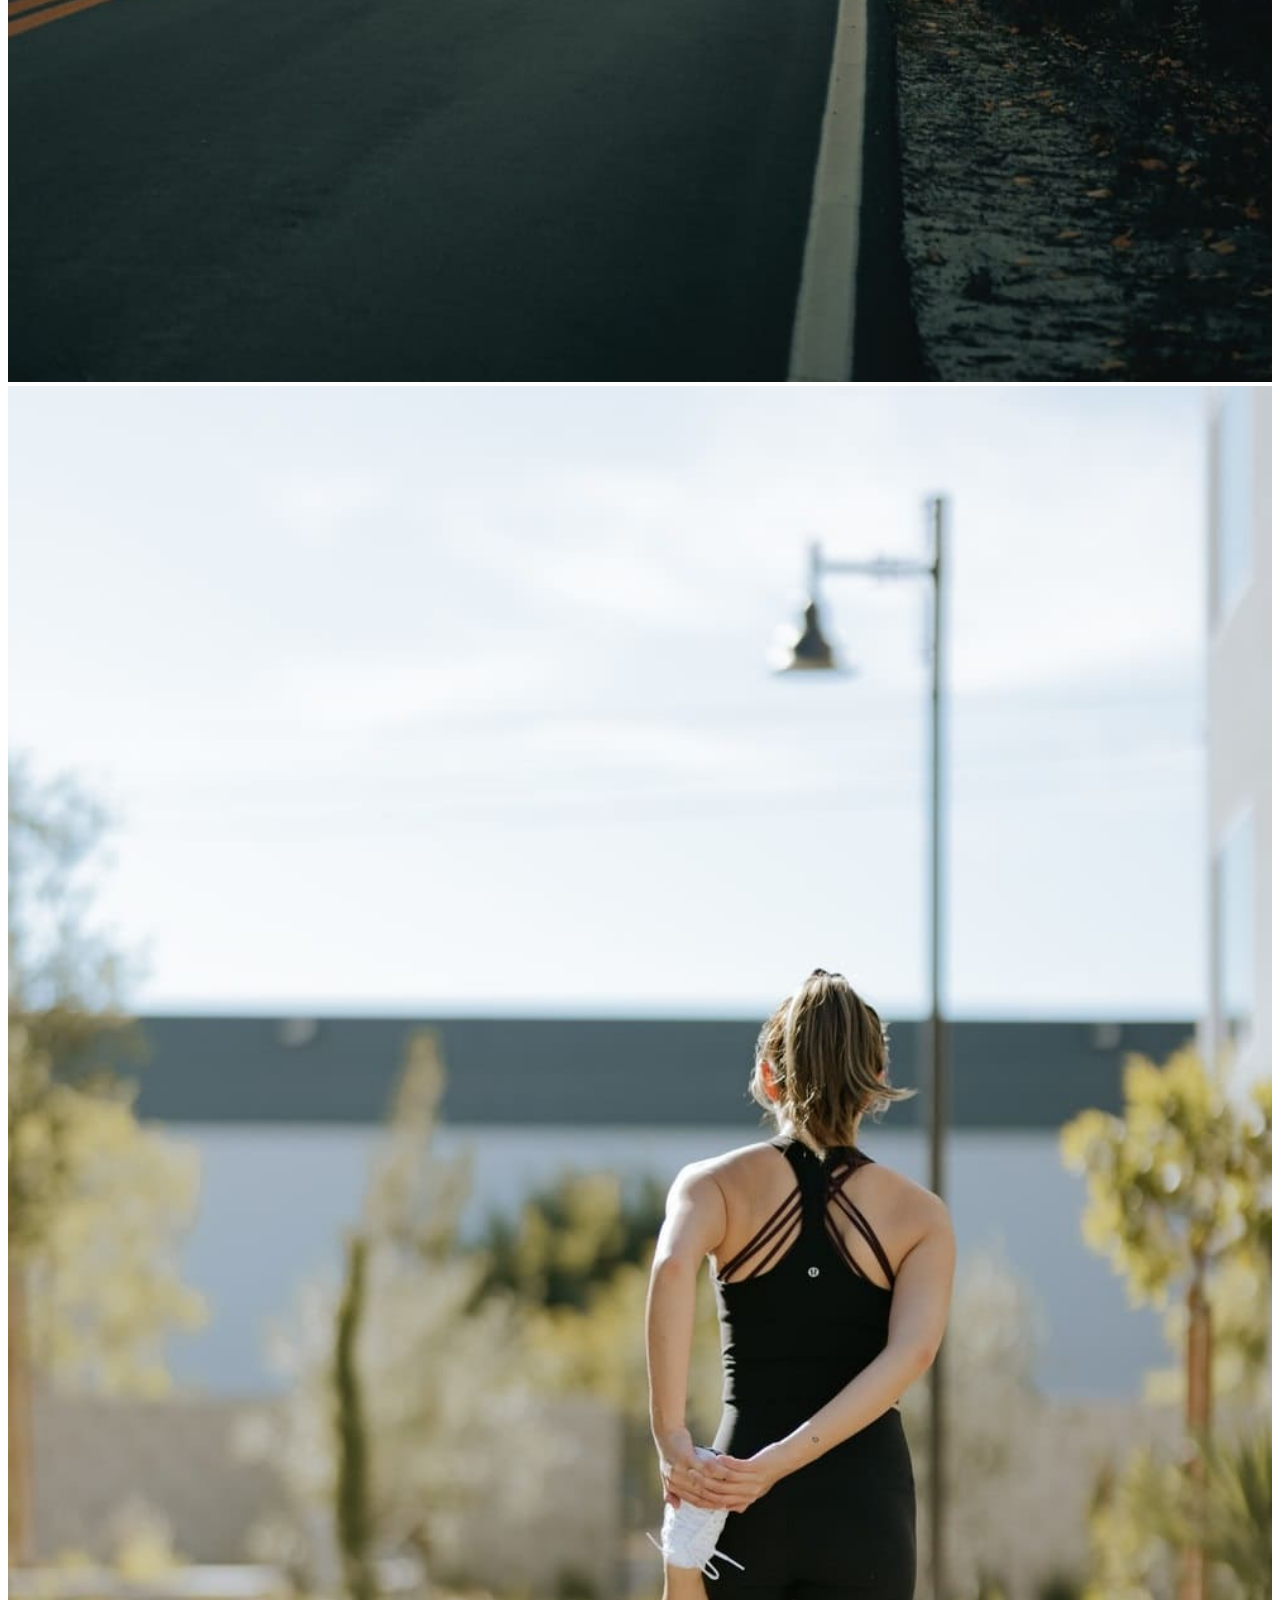
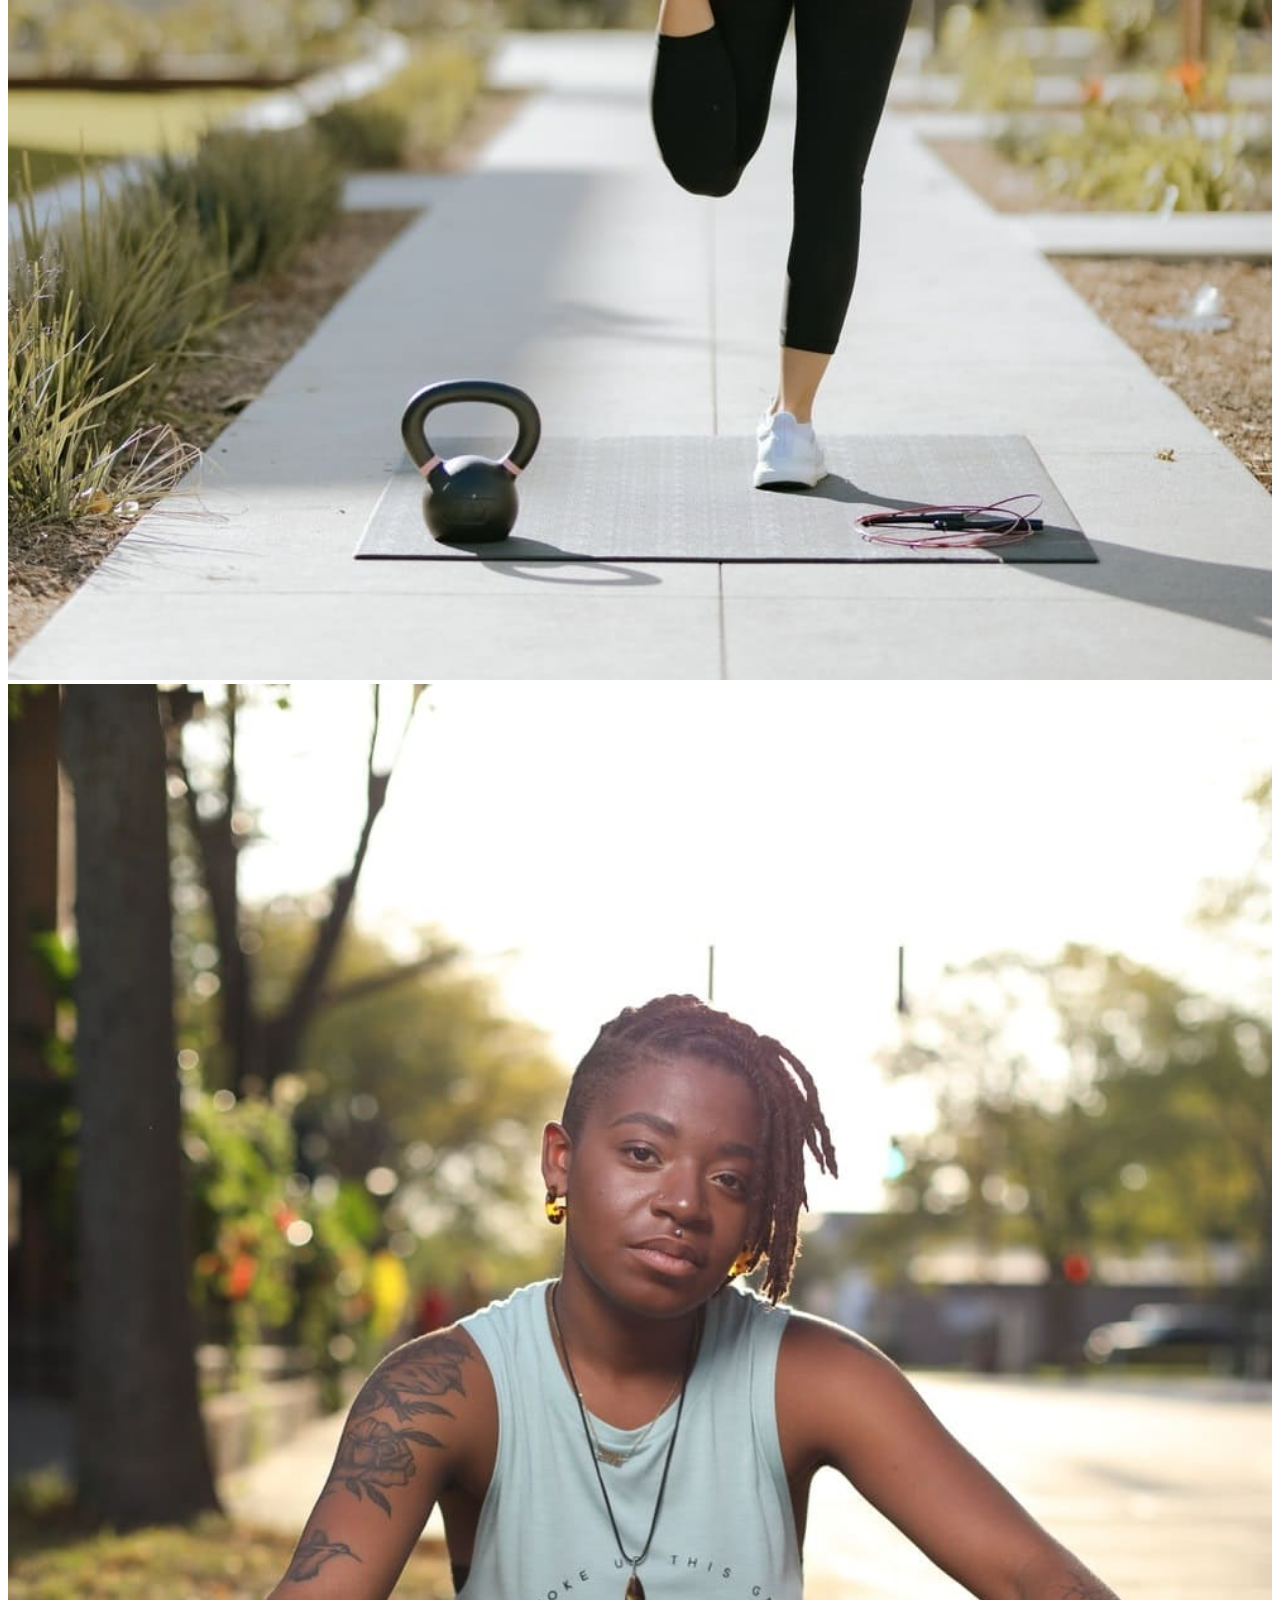
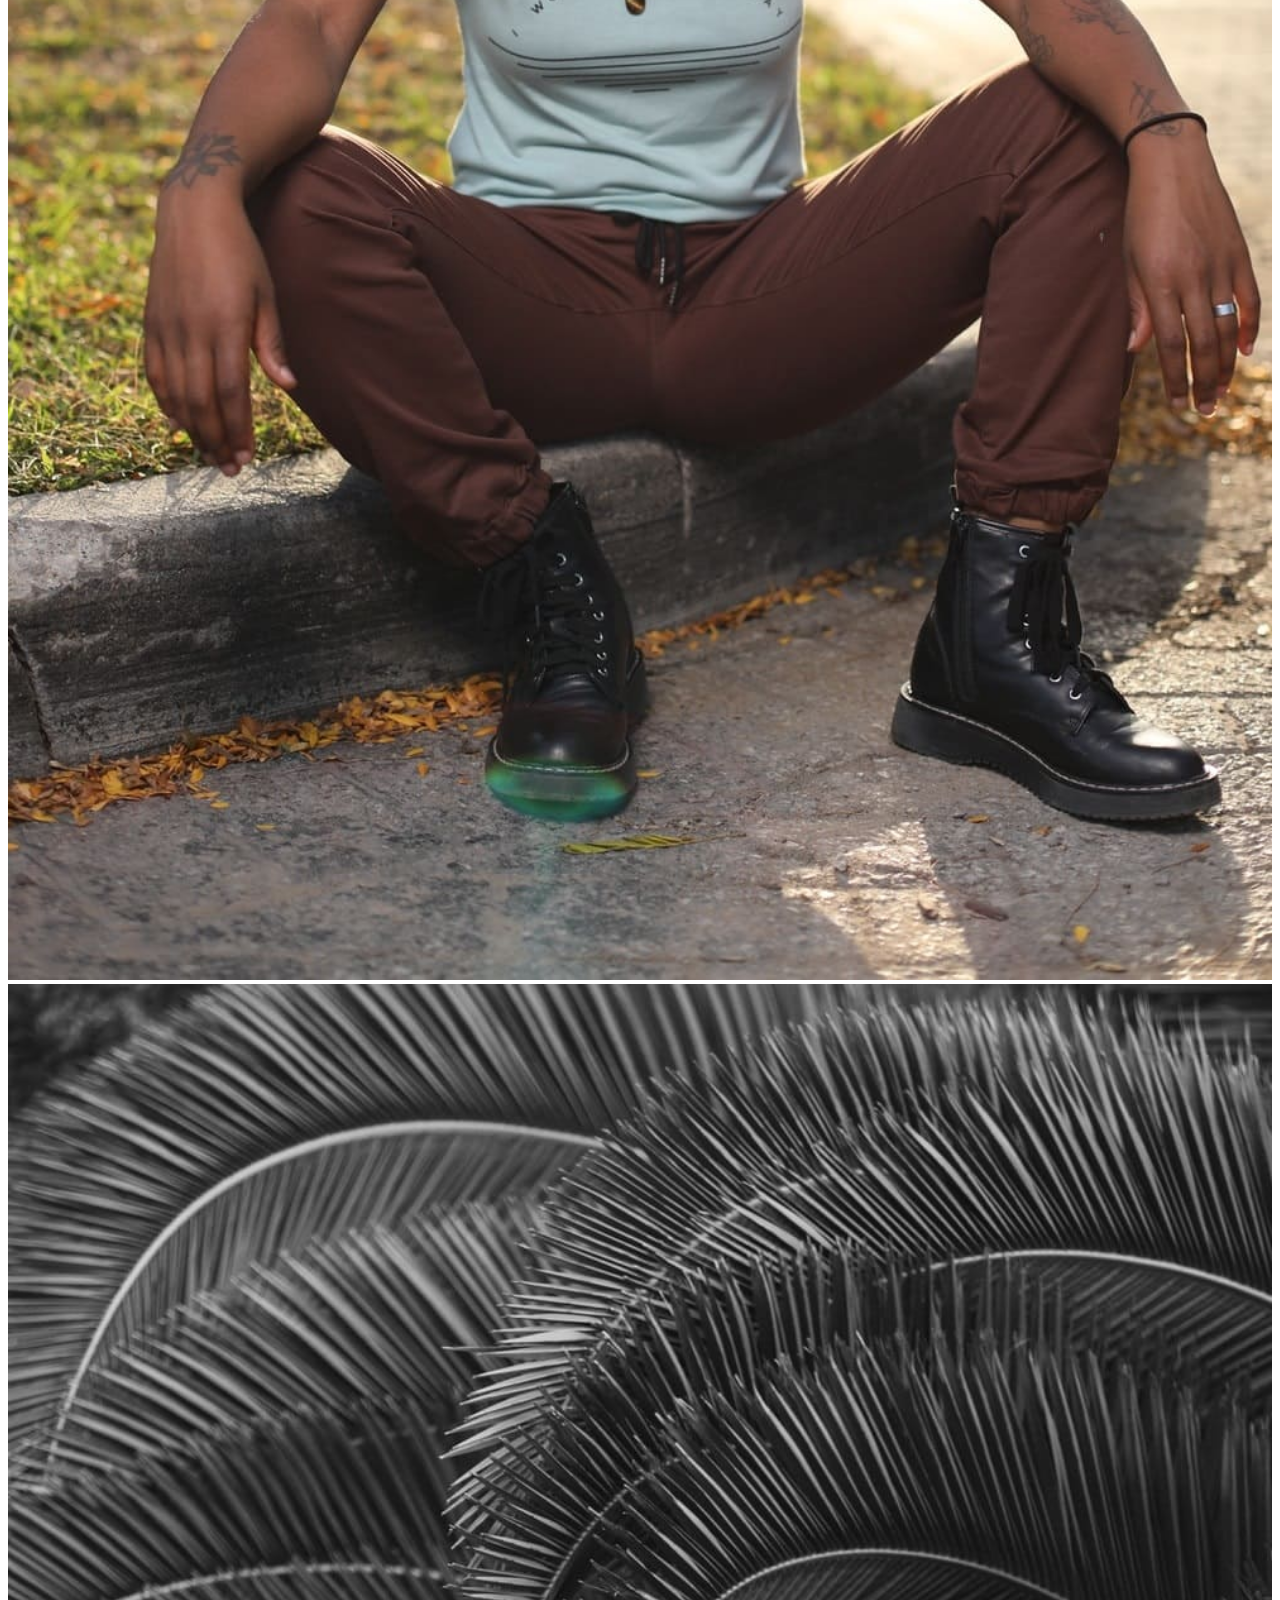
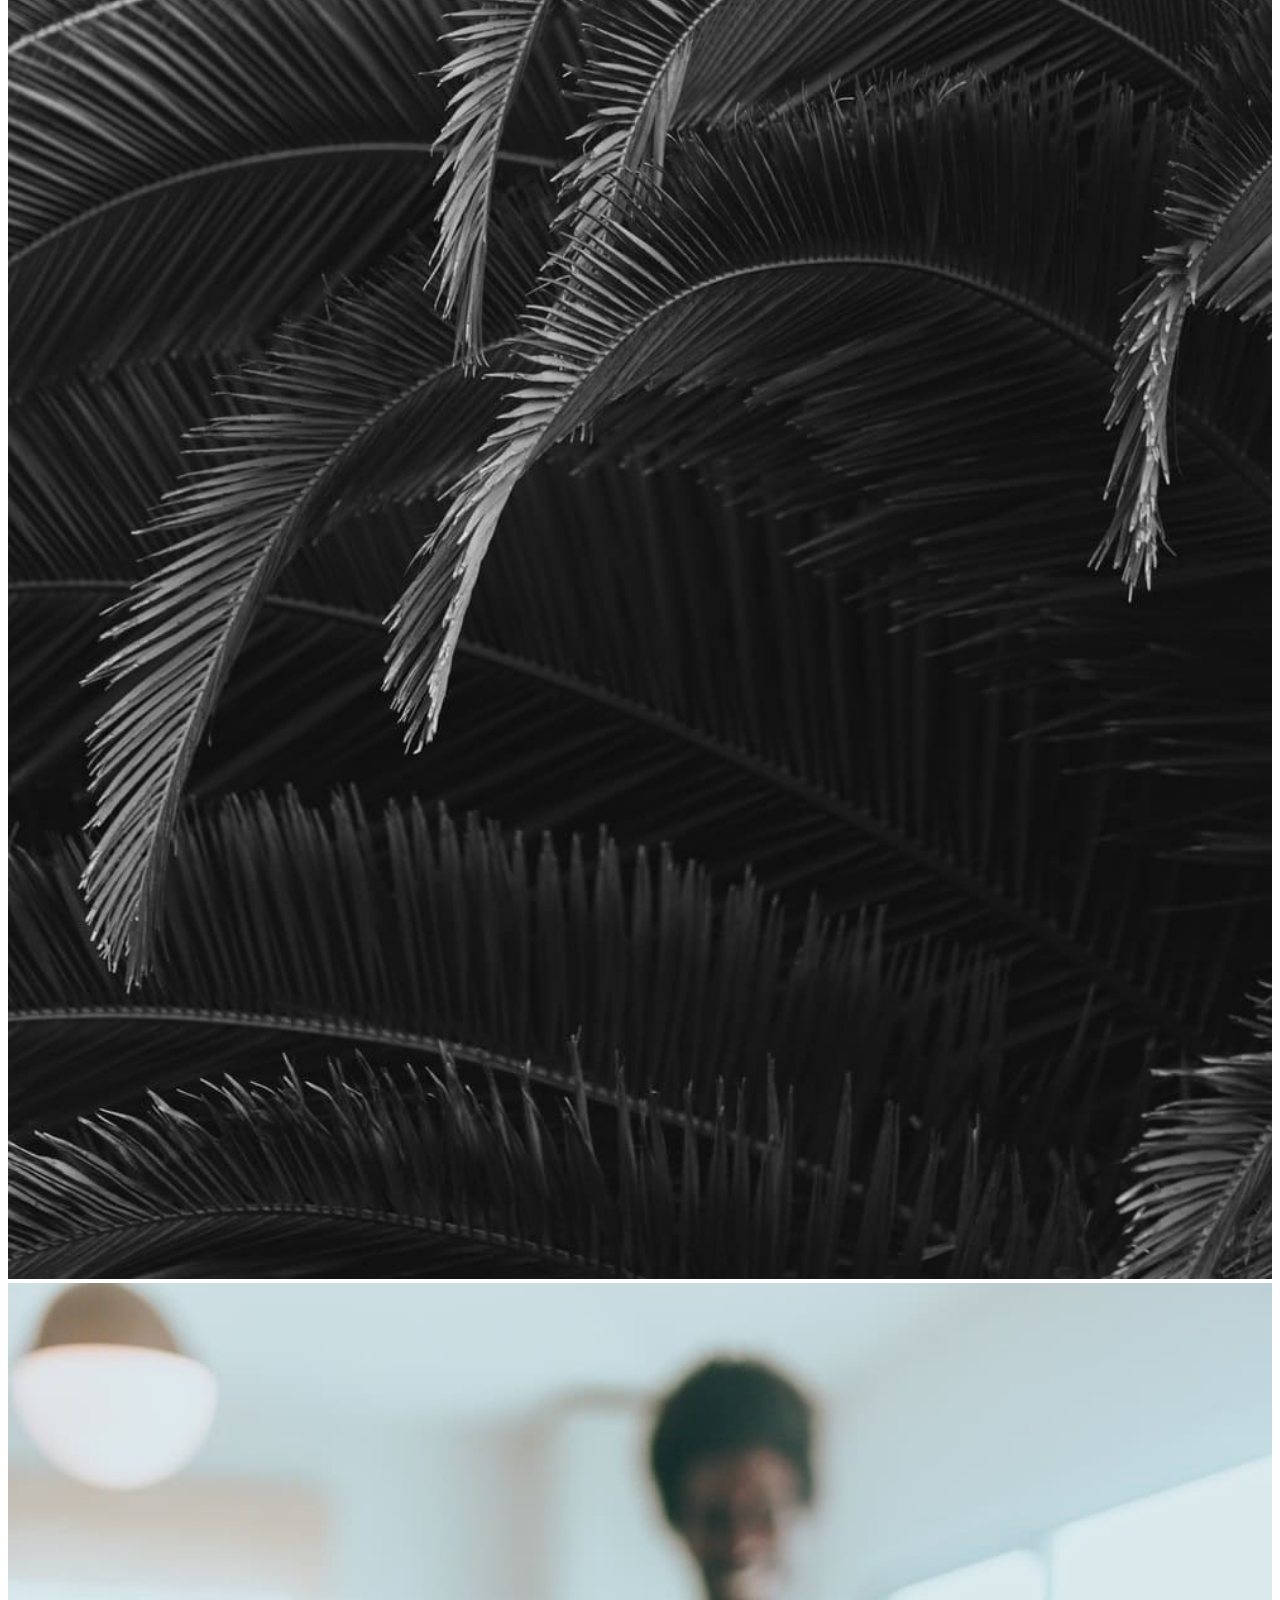
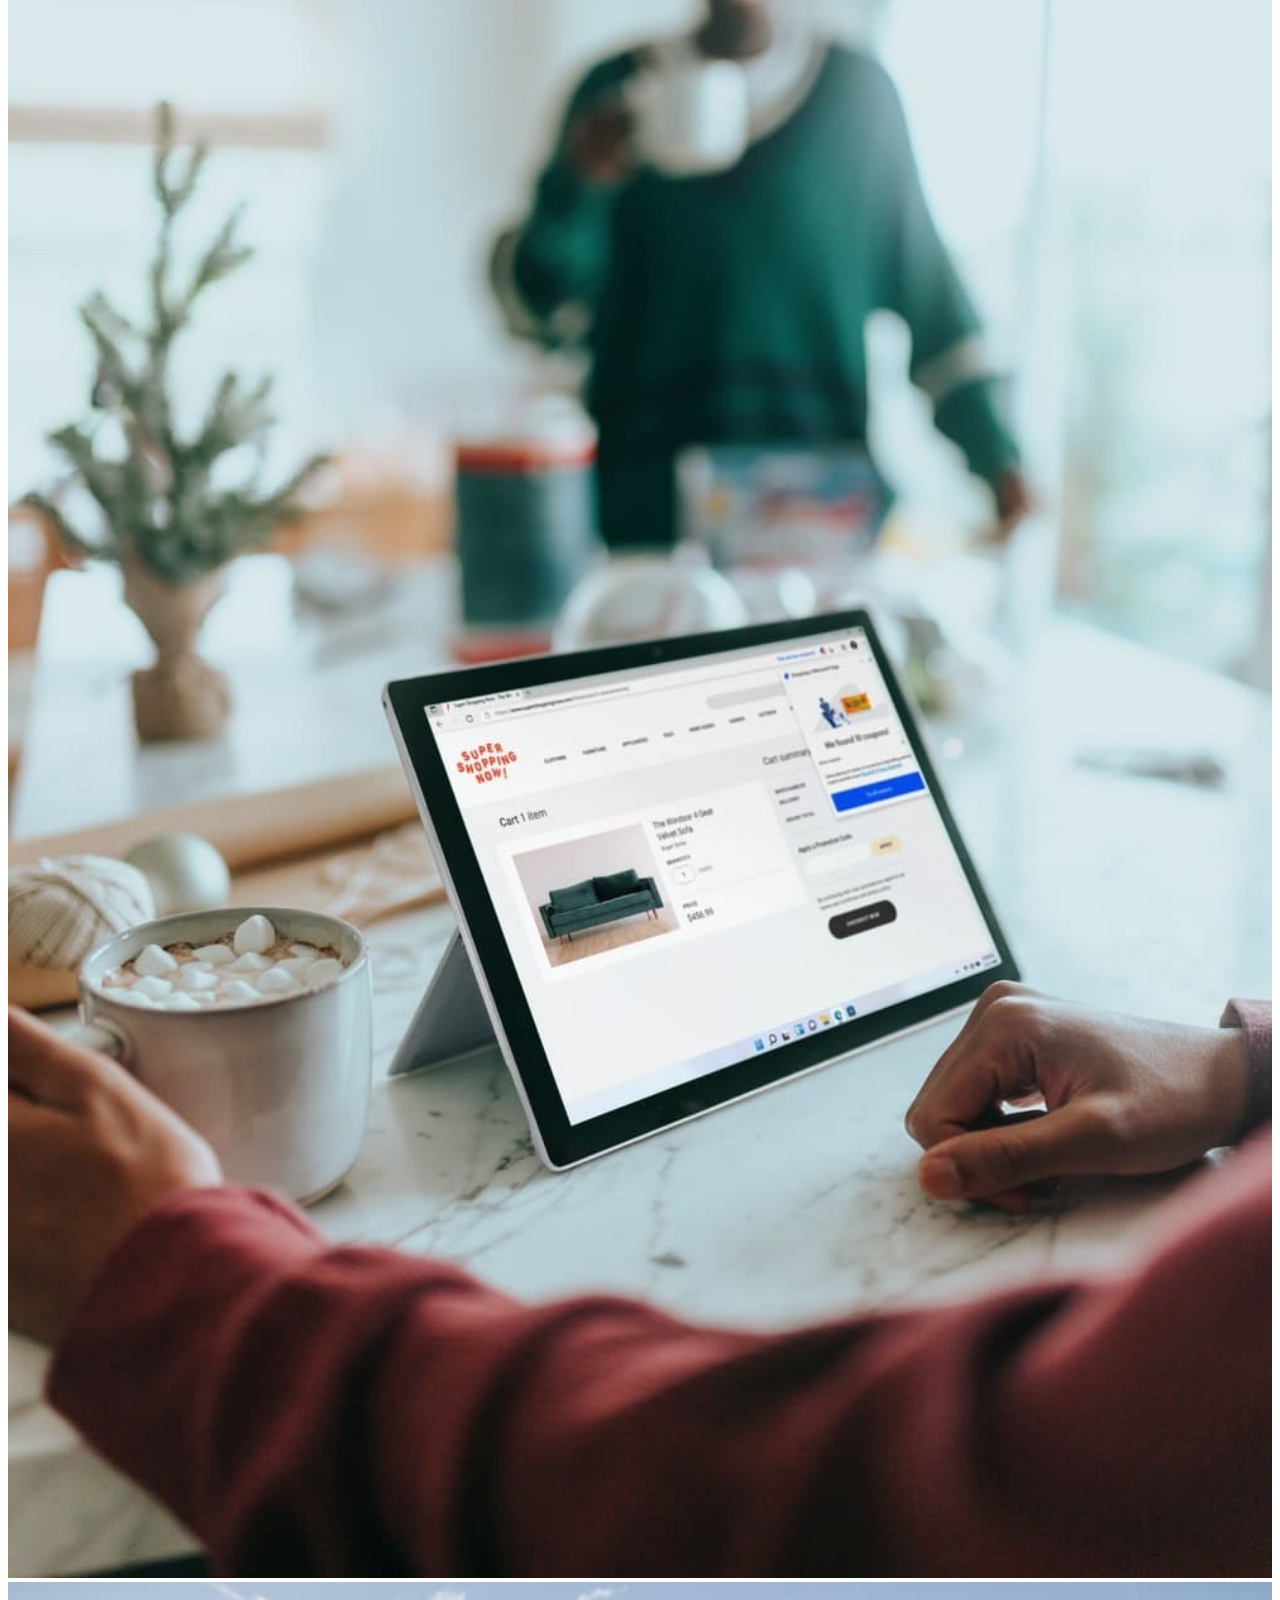
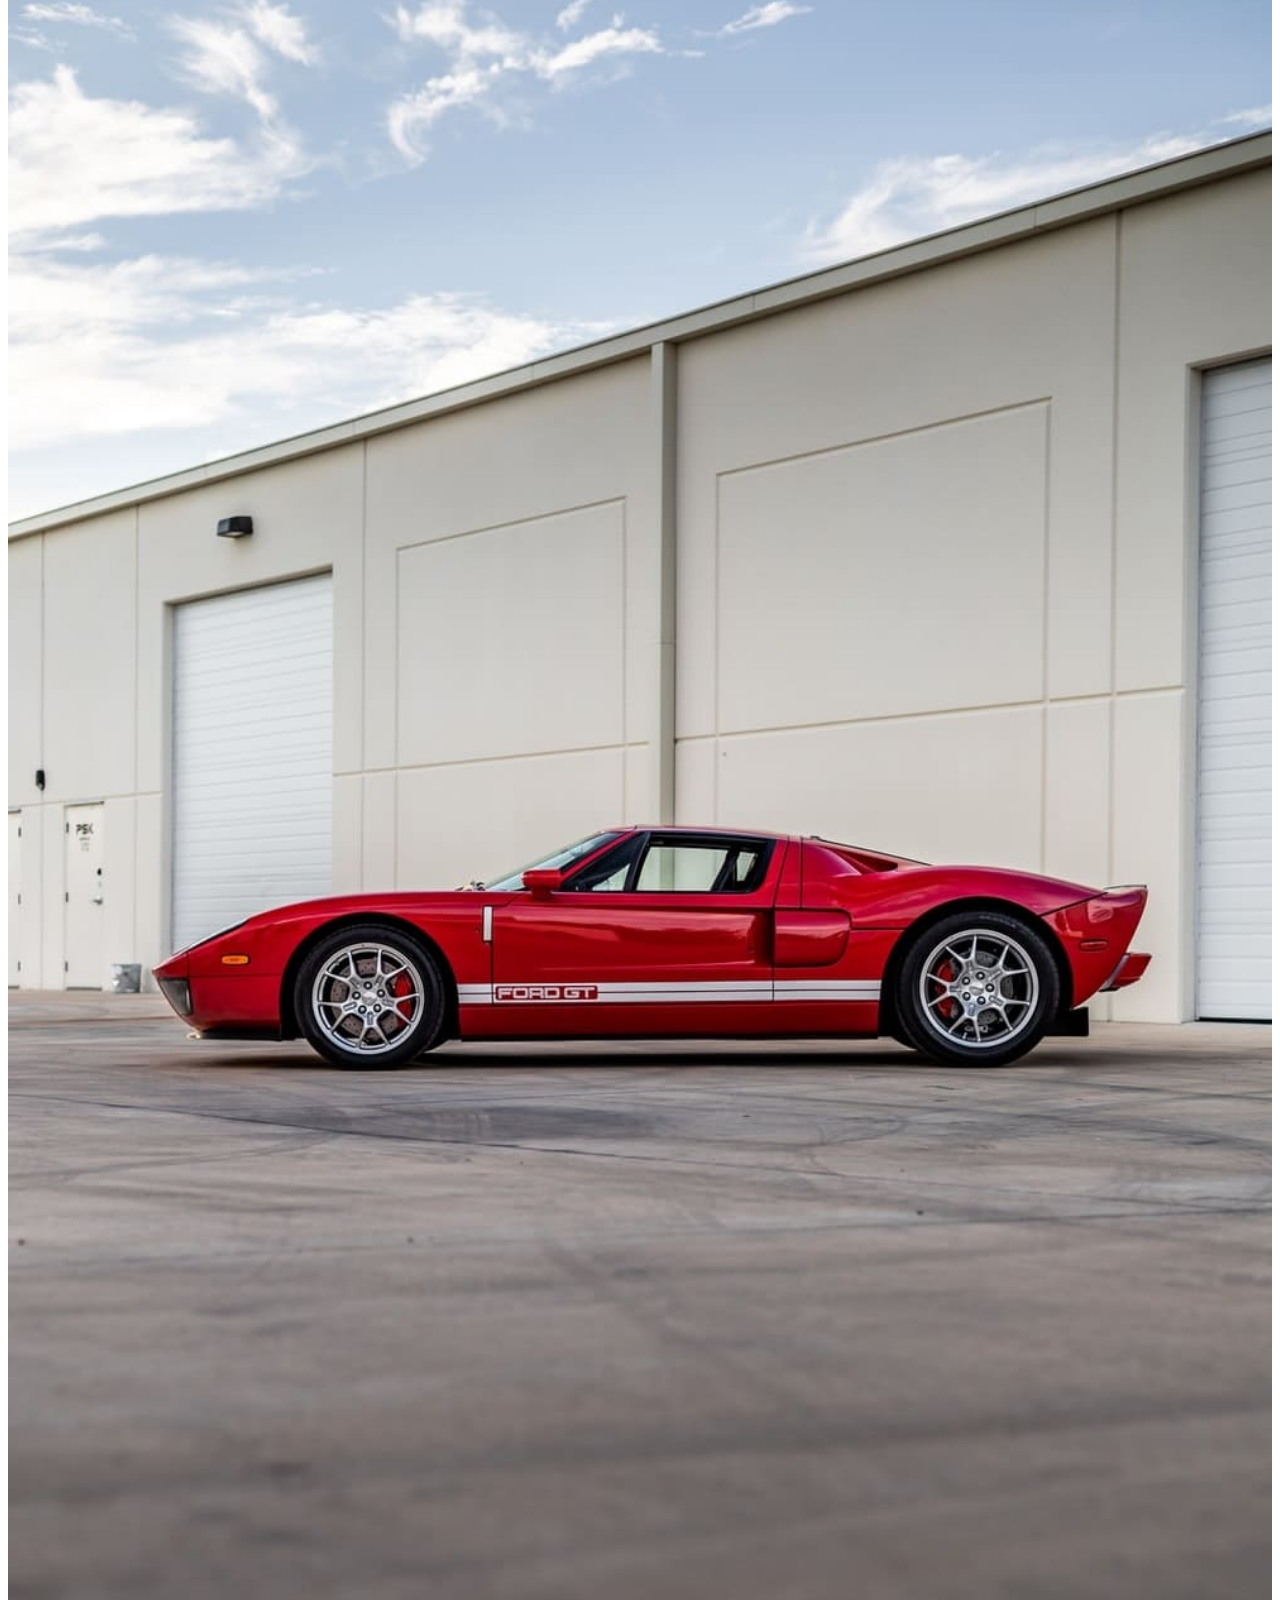
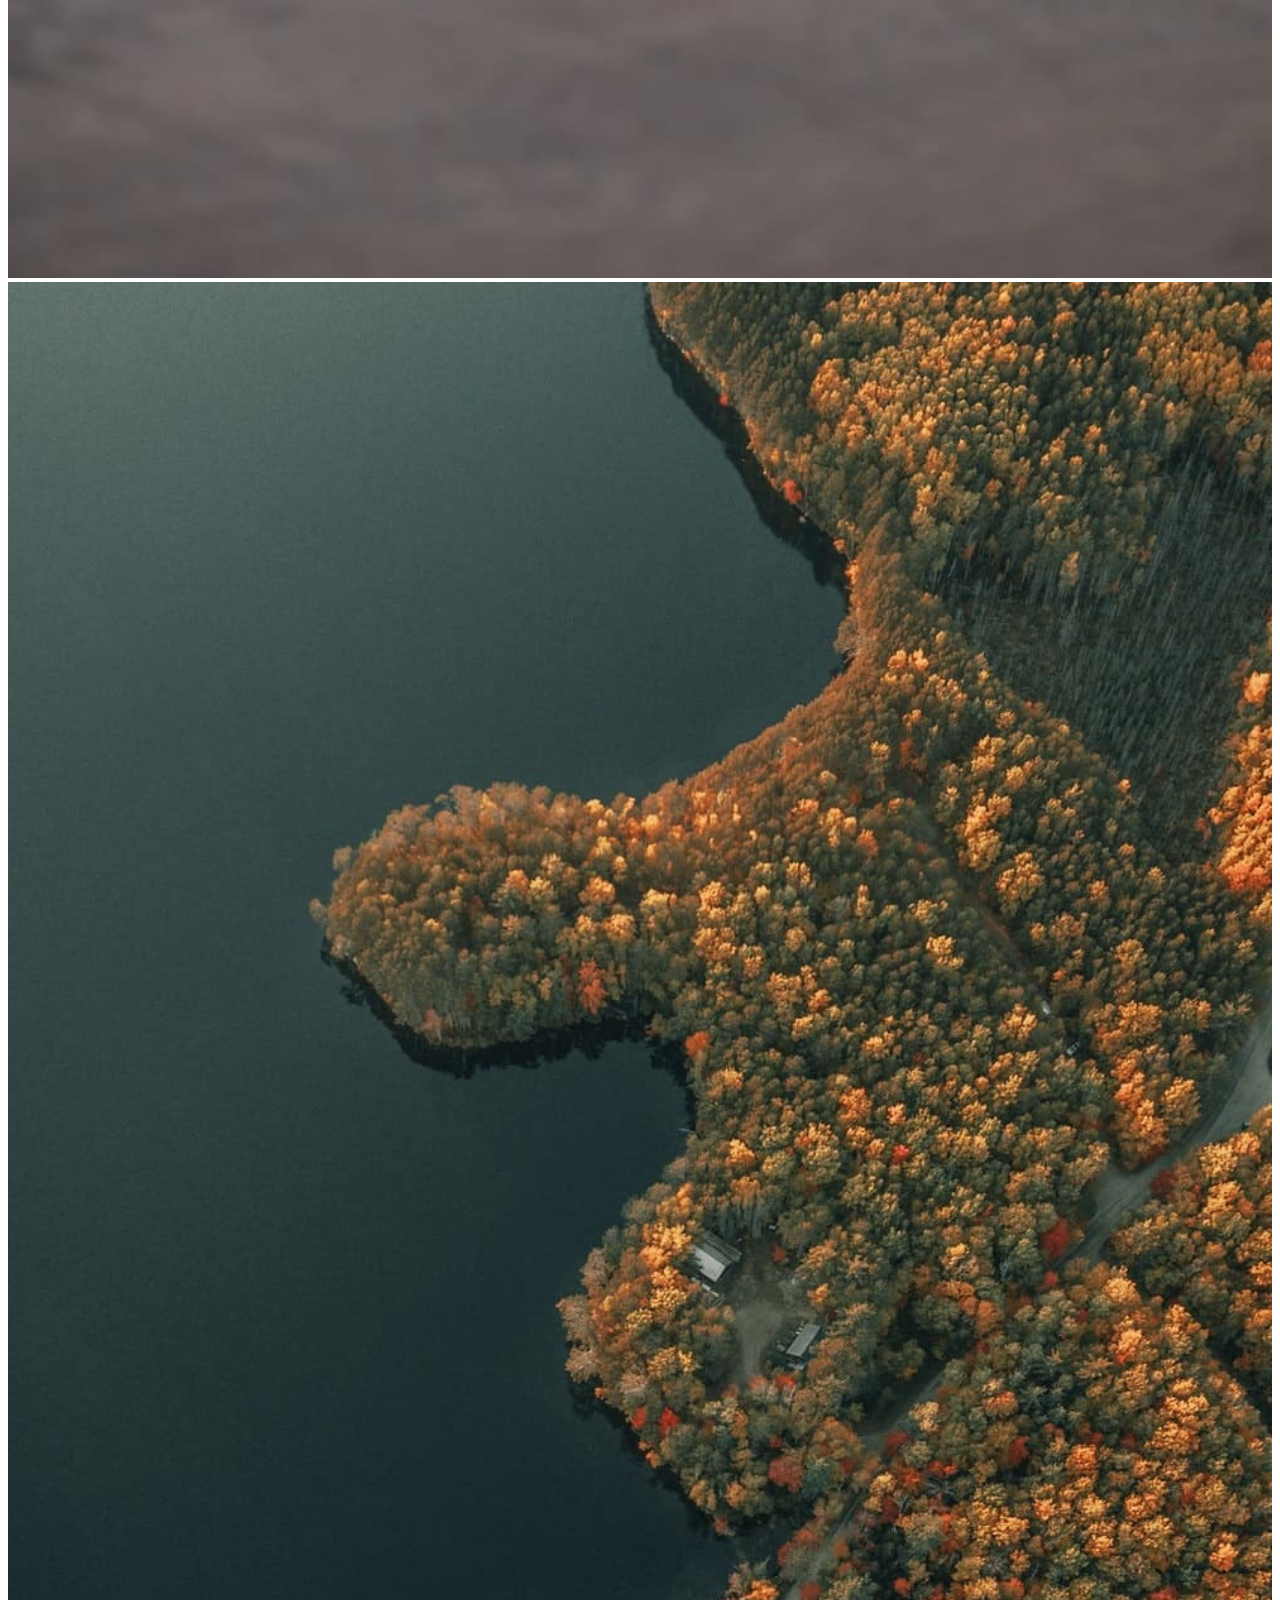
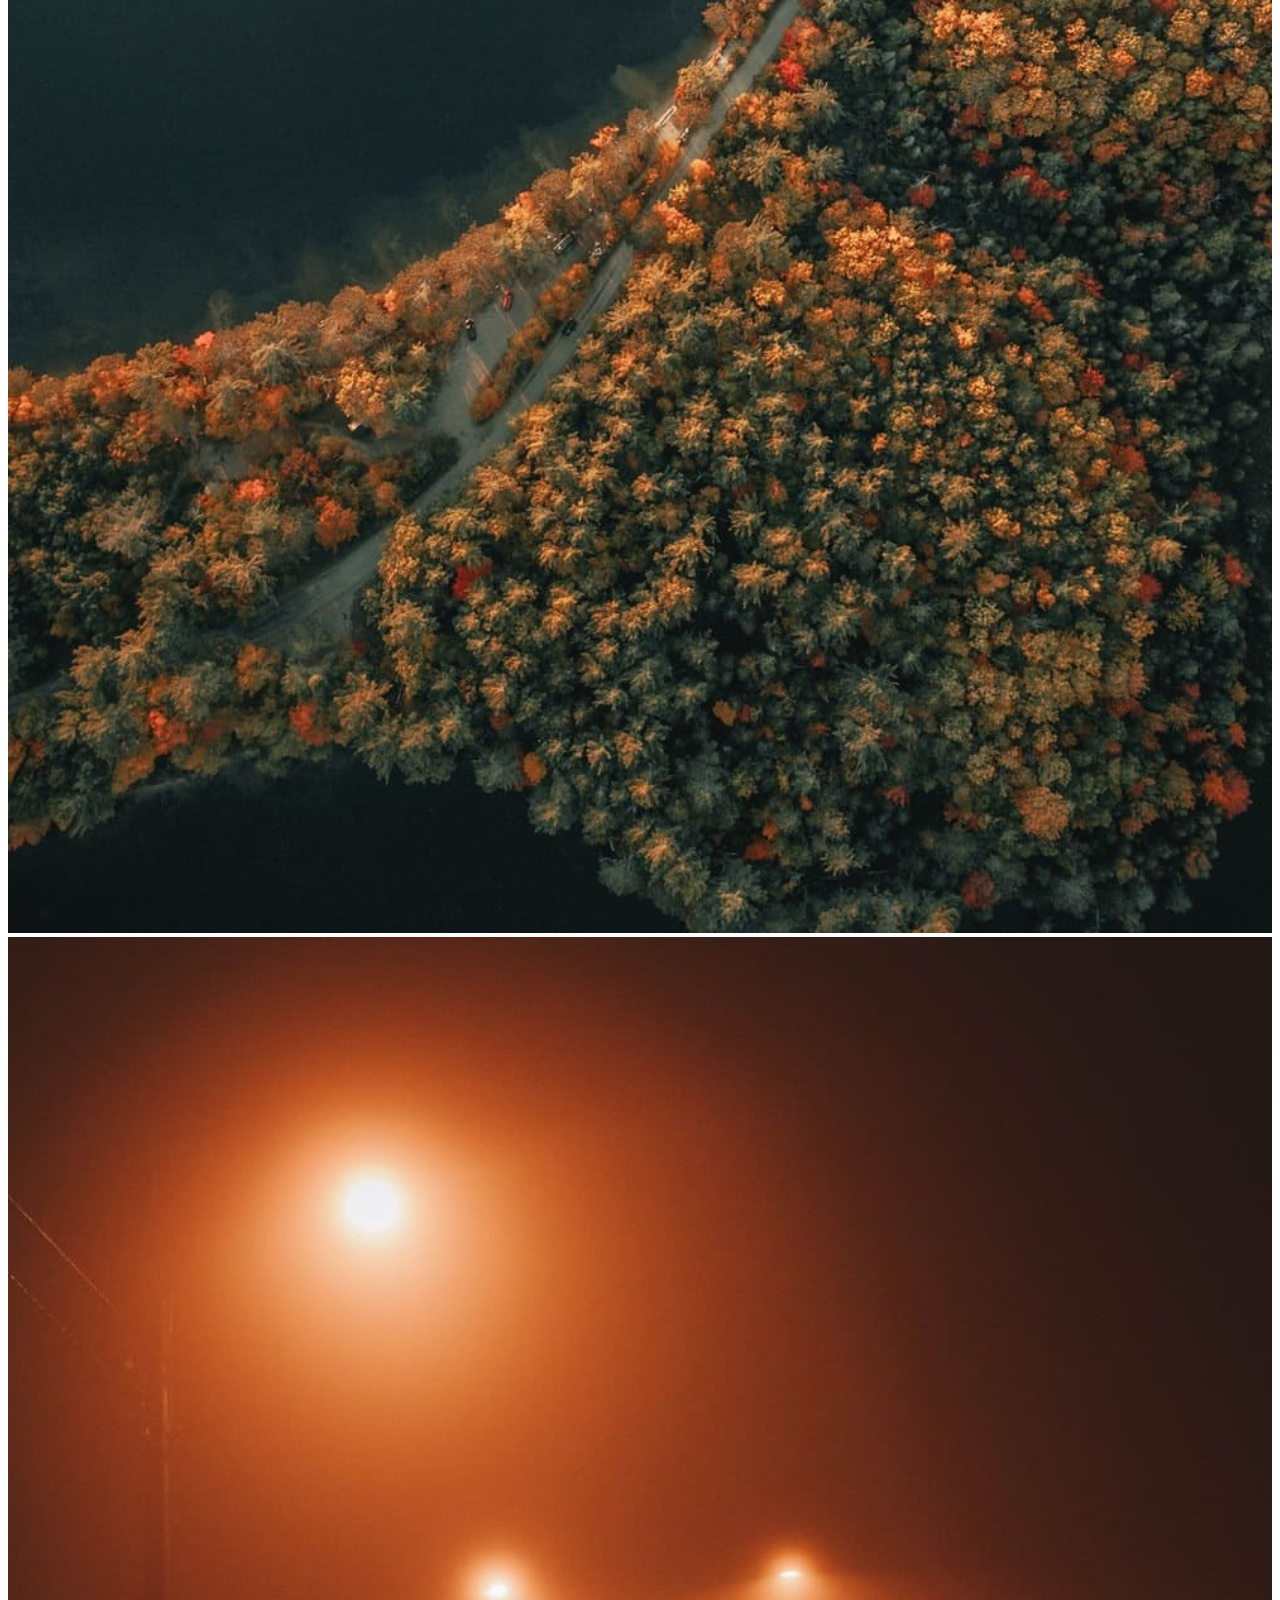
==== commit 2213b023: "Edit index.html" ====
--- a/index.html
+++ b/index.html
@@ -44,7 +44,7 @@
                 <!-- container สำหรับครอบ search-box และ drop-down -->
                 <div class="mx-3 position-relative w-100">
                     <!-- search-box -->
-                    <div id="seachBox1" class="input-group rounded-pill py-1 search-box-container"
+                    <div id="searchBox1" class="input-group rounded-pill py-1 search-box-container"
                         data-bs-toggle="dropdown" aria-expanded="true">
                         <span class="input-group-addon px-2 d-flex justify-content-center align-items-center">
                             <img class="icon-thin" src="icon/search.svg" height="60%">
@@ -59,12 +59,7 @@
                     </div>
 
                     <!-- drop-down ของ searchBox -->
-<<<<<<< HEAD
-                    <ul class="dropdown-menu mt-1 p-3 shadow" aria-labelledby="seachBox1" style="width: 100%;">
-                        <div class="col-10">
-=======
-                    <ul class="dropdown-menu mt-1 p-3 shadow w-100" aria-labelledby="seachBox1">
->>>>>>> 034fe8bec804525626afeb334cbe2c09604b6b86
+                    <ul class="dropdown-menu mt-1 p-3 shadow w-100" aria-labelledby="searchBox1">
                         <li class="mb-4">
                             <label class="form-label" style="font-size: .92em;">Recent Searches · <a
                                     class="hyper-text-b">Clear</a></label>
@@ -249,7 +244,7 @@
 
         <div class="row">
             <div class="row d-flex flex-column align-items-center py-5">
-                <div class="col-xl-6 col-lg-8 col-md-10 col-sm-12 my-5 p-5">
+                <div class="col-xl-6 col-lg-10 col-md-12 col-sm-12 my-5 p-5">
                     <h1 class="display-5 fw-bold text-light"><b>Unsplash</b></h1>
                     <h6 class="text-light mt-4">The internet’s source of <a
                             class="hyper-text-w text-decoration-underline">freely-usable
@@ -260,7 +255,7 @@
                     <!-- container สำหรับครอบ search-box และ drop-down -->
                     <div class="mb-3 position-relative" style="width: 100%; z-index: 1;">
                         <!-- ช่องการค้นหา -->
-                        <div id="seachBox2" class="input-group rounded py-2 search-box-container"
+                        <div id="searchBox2" class="input-group rounded py-2 search-box-container"
                             data-bs-toggle="dropdown" aria-expanded="true">
                             <span class="input-group-addon px-2 d-flex justify-content-center align-items-center">
                                 <img class="icon-thin" src="icon/search.svg" height="60%">
@@ -275,7 +270,7 @@
                         </div>
 
                         <!-- drop-down ของ searchBox -->
-                        <ul class="dropdown-menu mt-1 p-3 shadow w-100" aria-labelledby="seachBox1" style="z-index: 1;">
+                        <ul class="dropdown-menu mt-1 p-3 shadow w-100" aria-labelledby="searchBox1" style="z-index: 1;">
                             <li class="mb-4">
                                 <label class="form-label" style="font-size: .92em;">Recent Searches · <a
                                         class="hyper-text-b">Clear</a></label>
@@ -360,9 +355,9 @@
             <div class="row">
                 <div class="col d-flex p-3 mt-3 align-items-end justify-content-start"><a class="hyper-text-w">Photo of
                         the
-                        Day </a><span style="color: #bbb">︎ by⁨︎ ︎</span><a class="hyper-text-w"> Shubham Dhage</a>
-                </div>
-                <div class="col d-flex p-3 mt-3 align-items-end justify-content-center"><span style="color: #bbb">Read
+                        Day </a><span style="color: #bbb; font-size: .9em;">︎ by⁨︎ ︎</span><a class="hyper-text-w"> Shubham Dhage</a>
+                </div>
+                <div class="col d-flex p-3 mt-3 align-items-end justify-content-center"><span style="color: #bbb; font-size: .9em;">Read
                         more about the︎
                         ⁨︎</span><a class="hyper-text-w">Unsplash License</a>
                 </div>
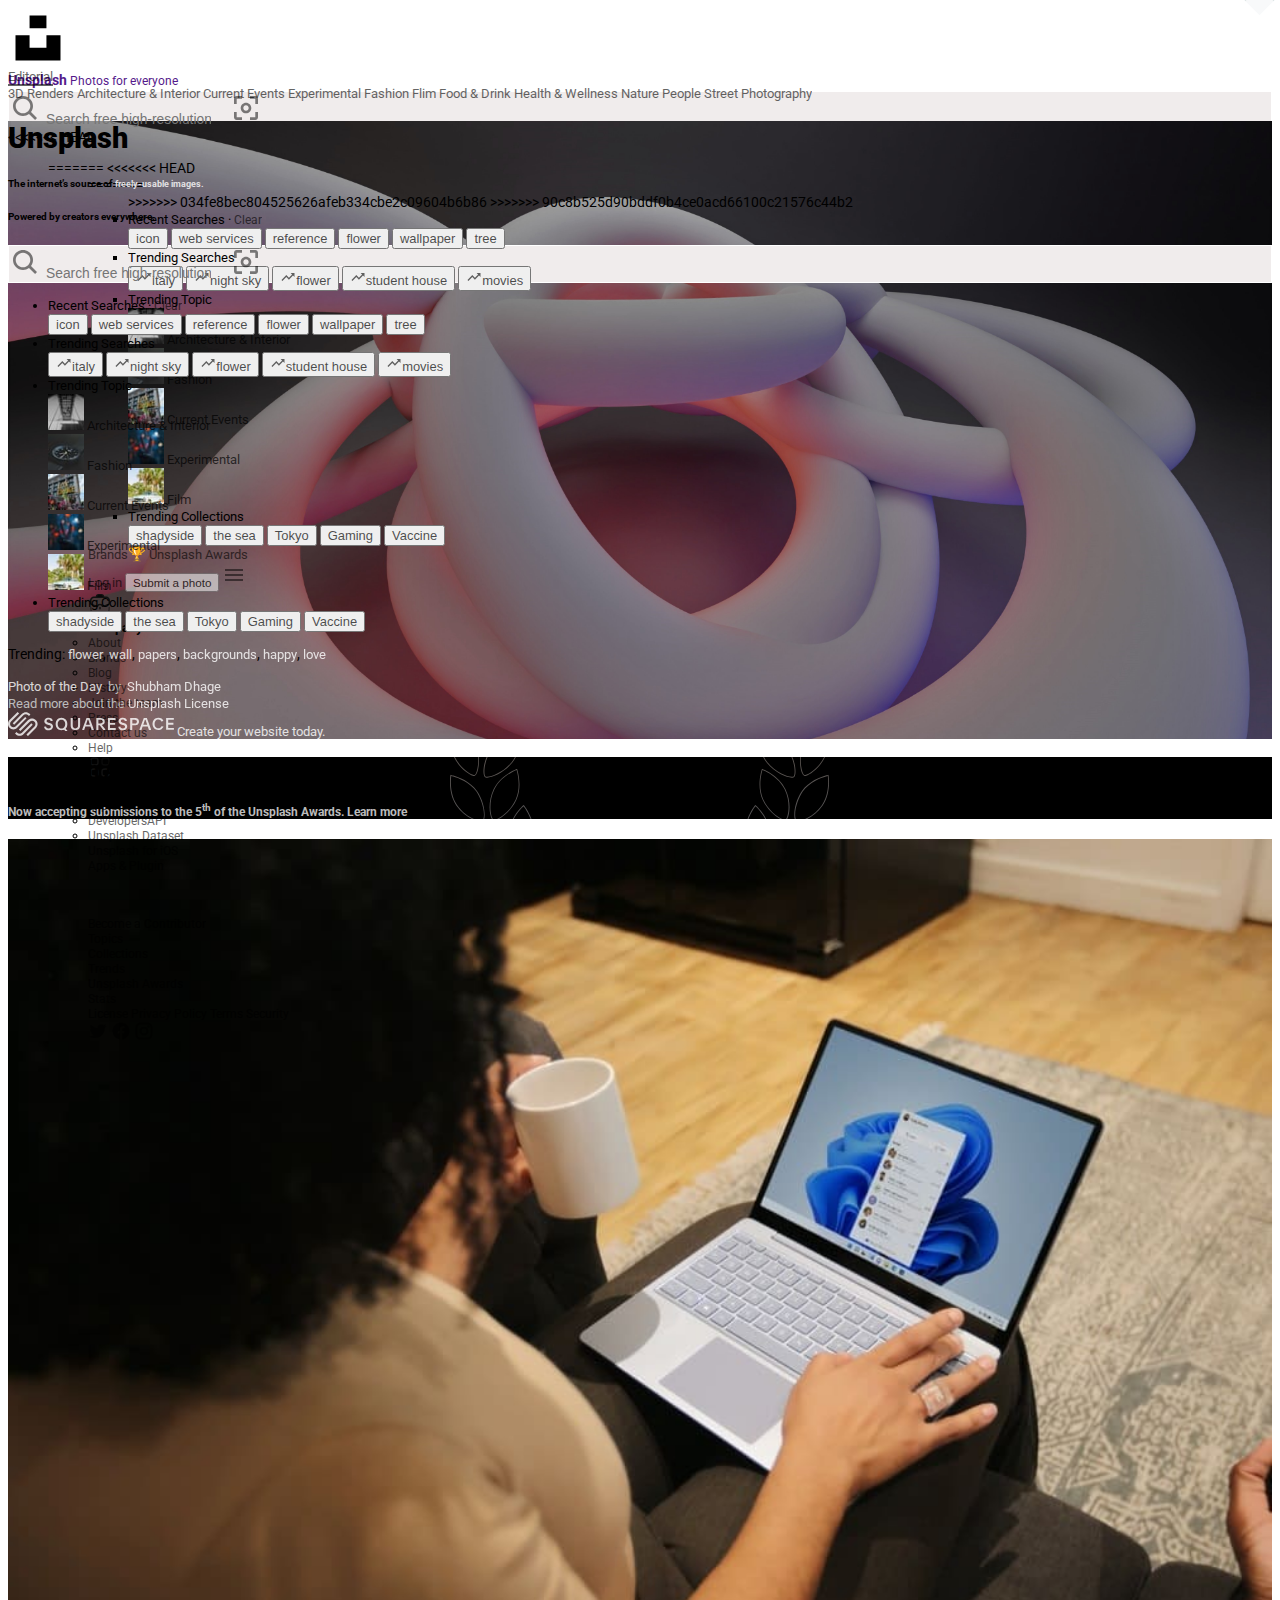
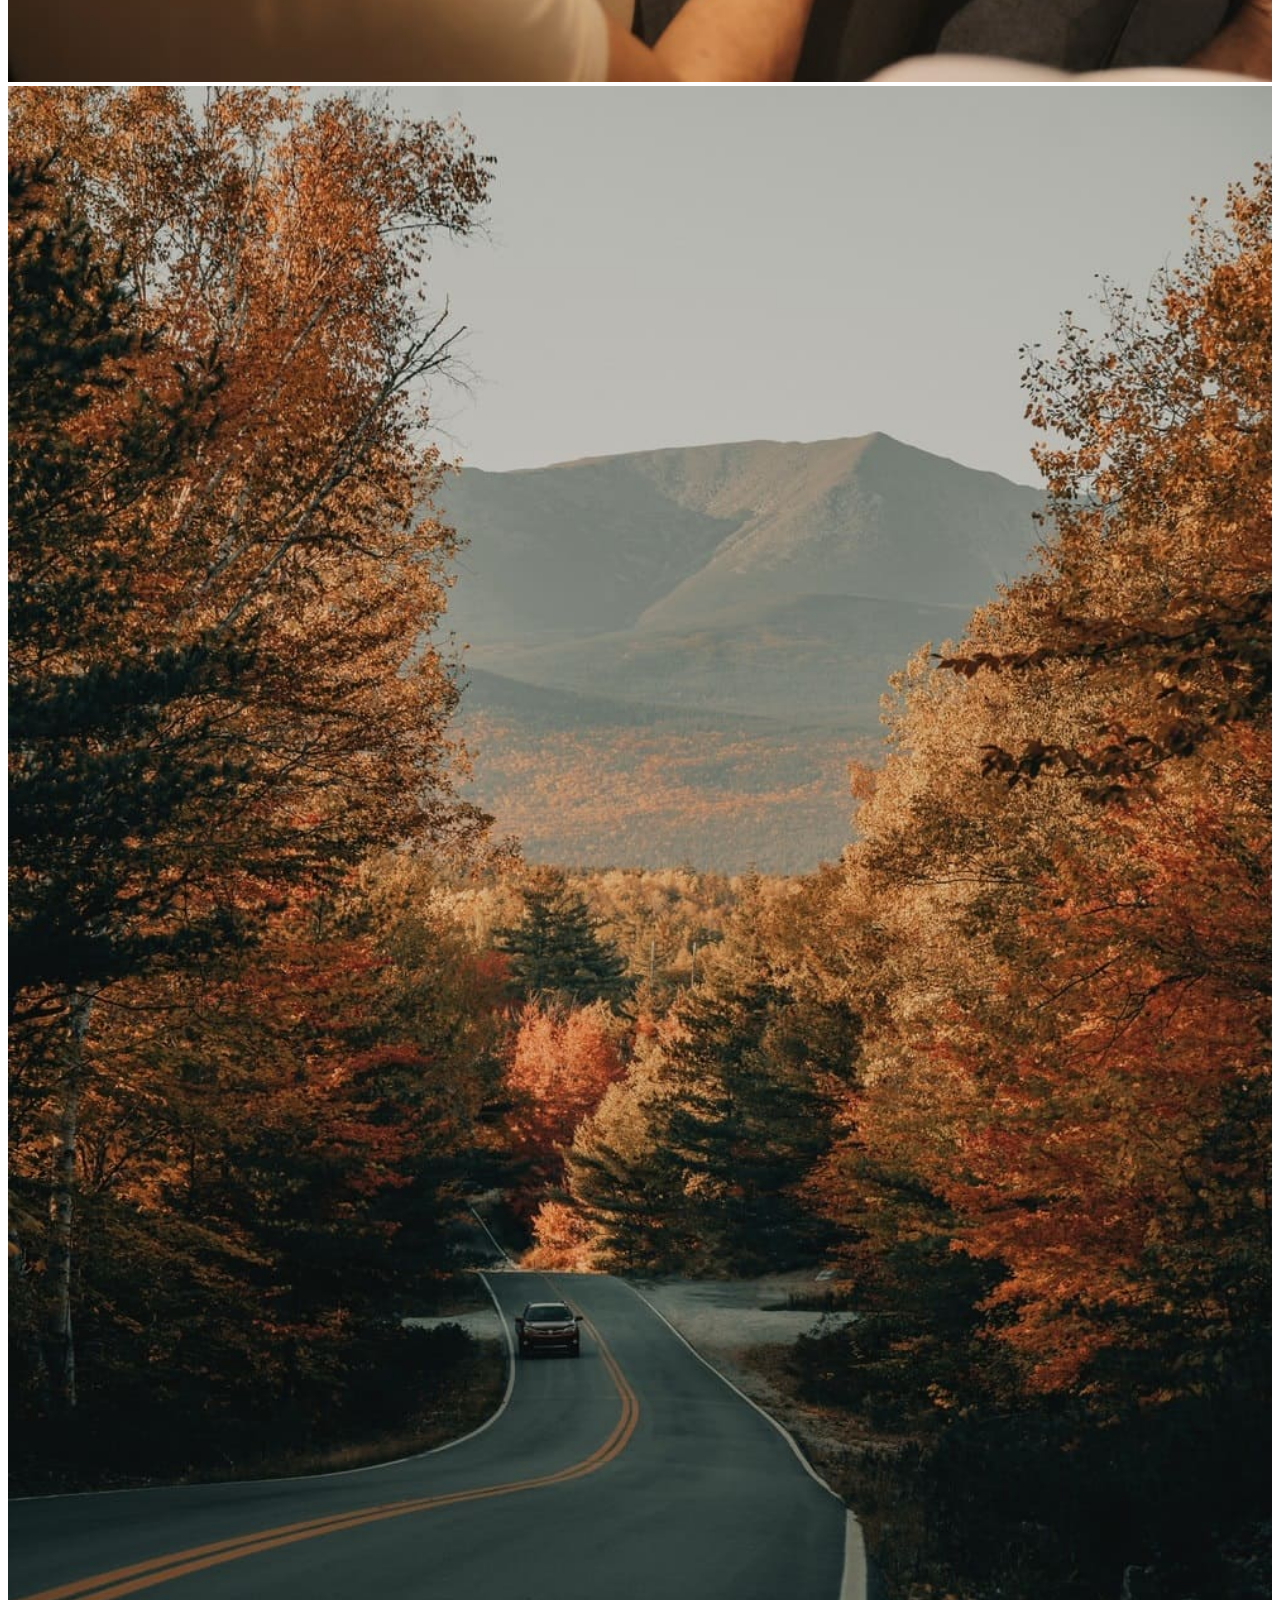
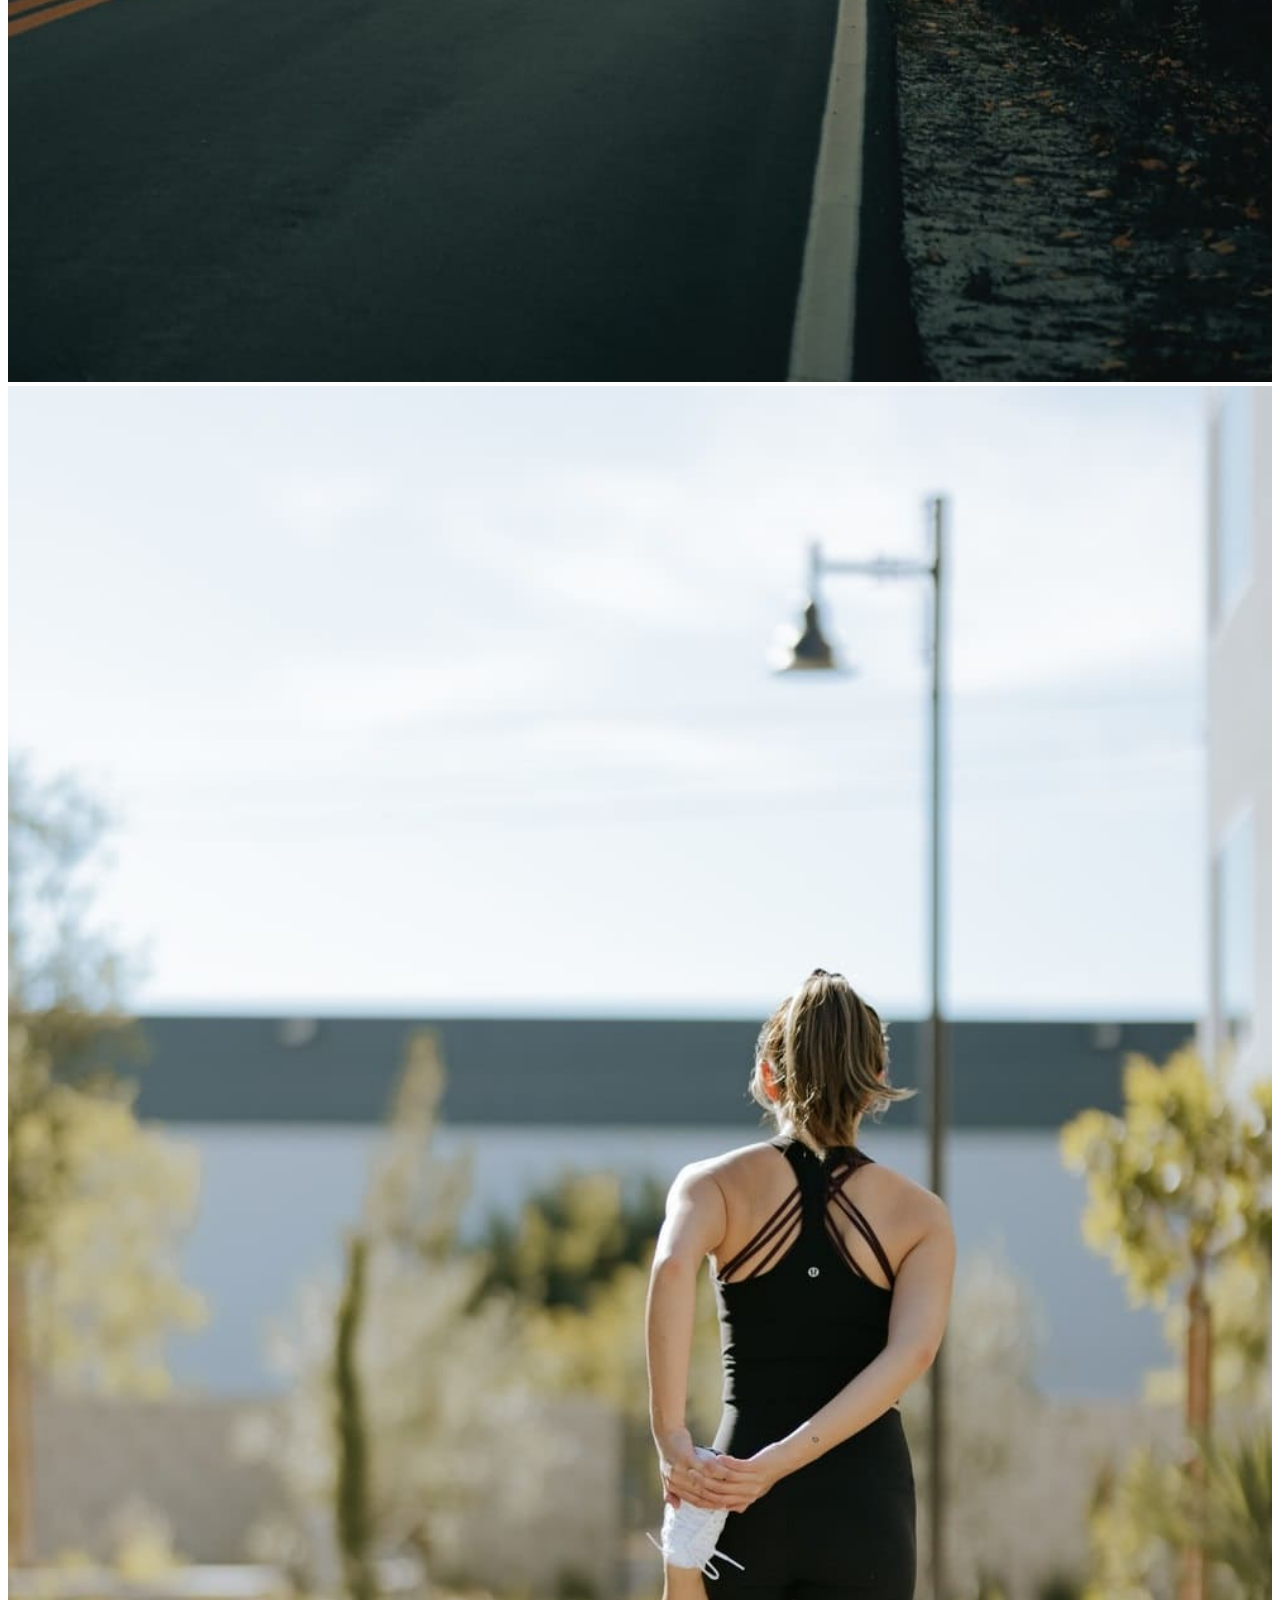
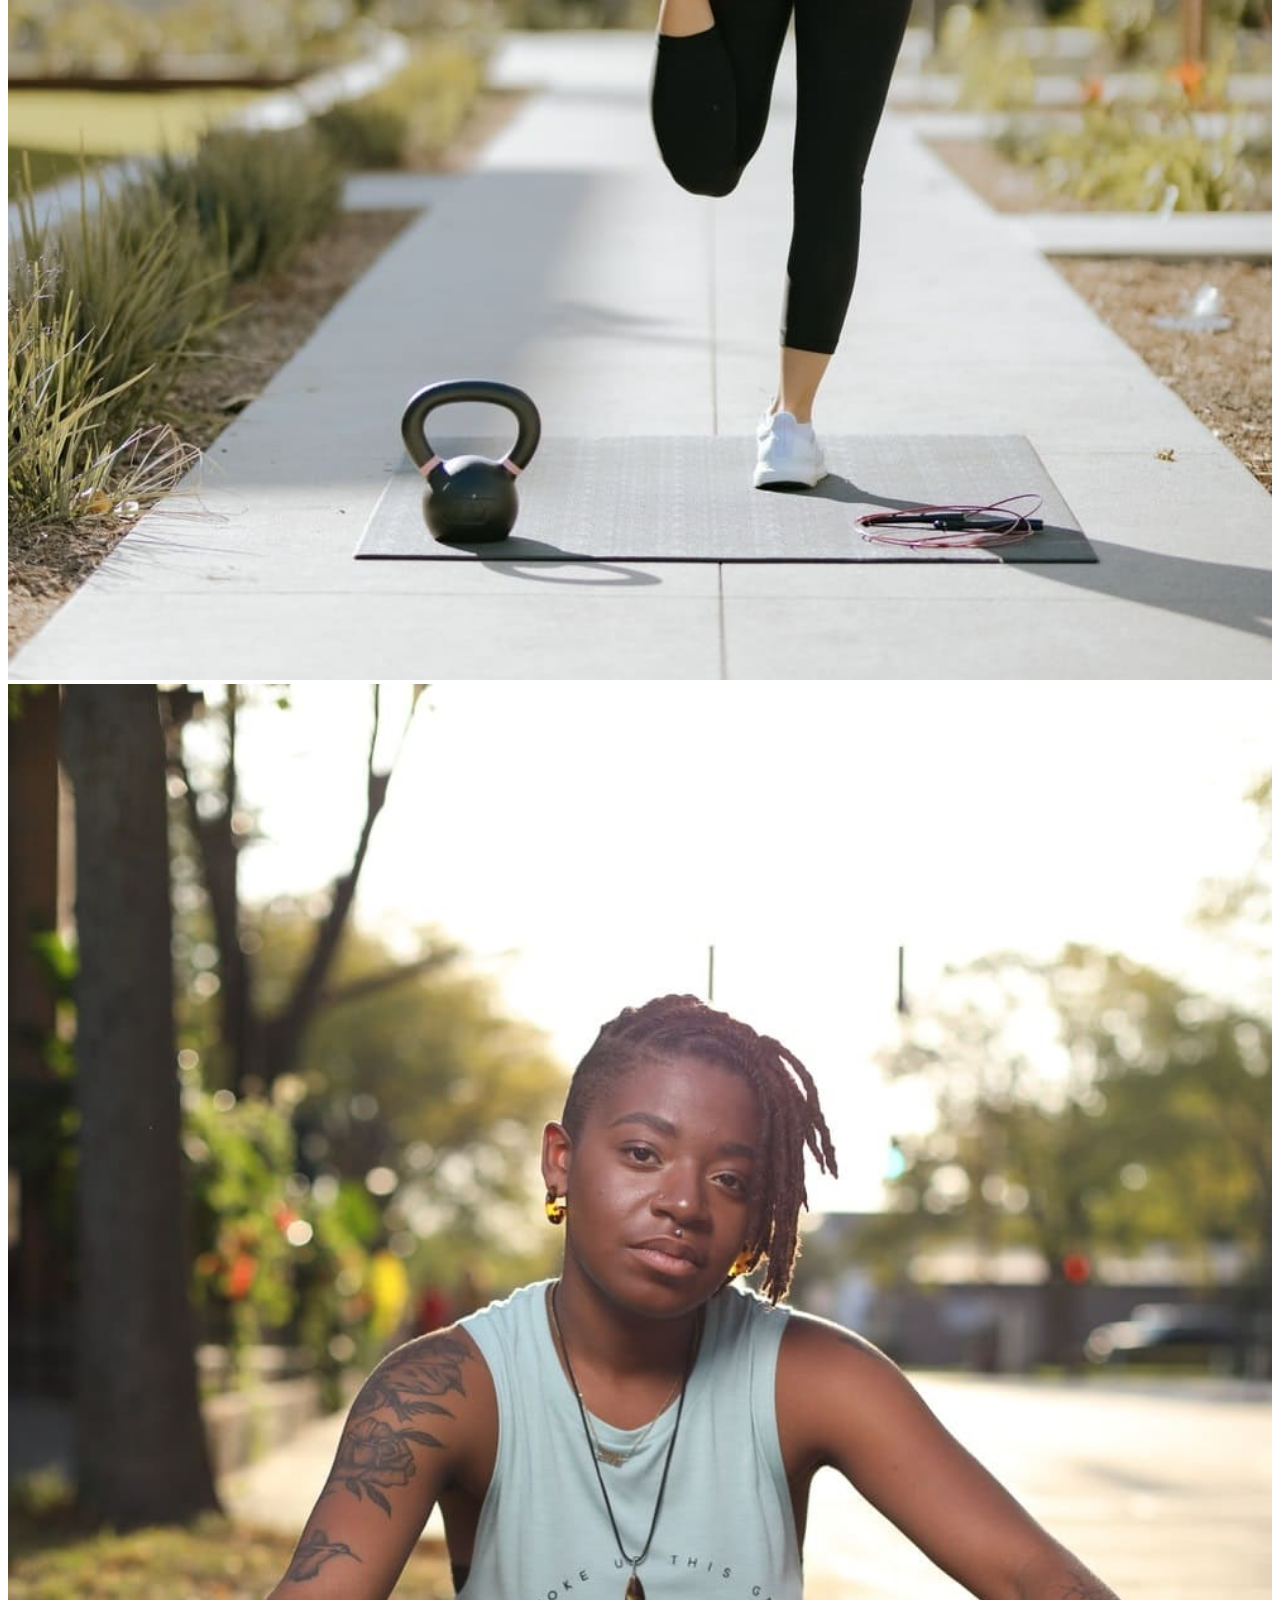
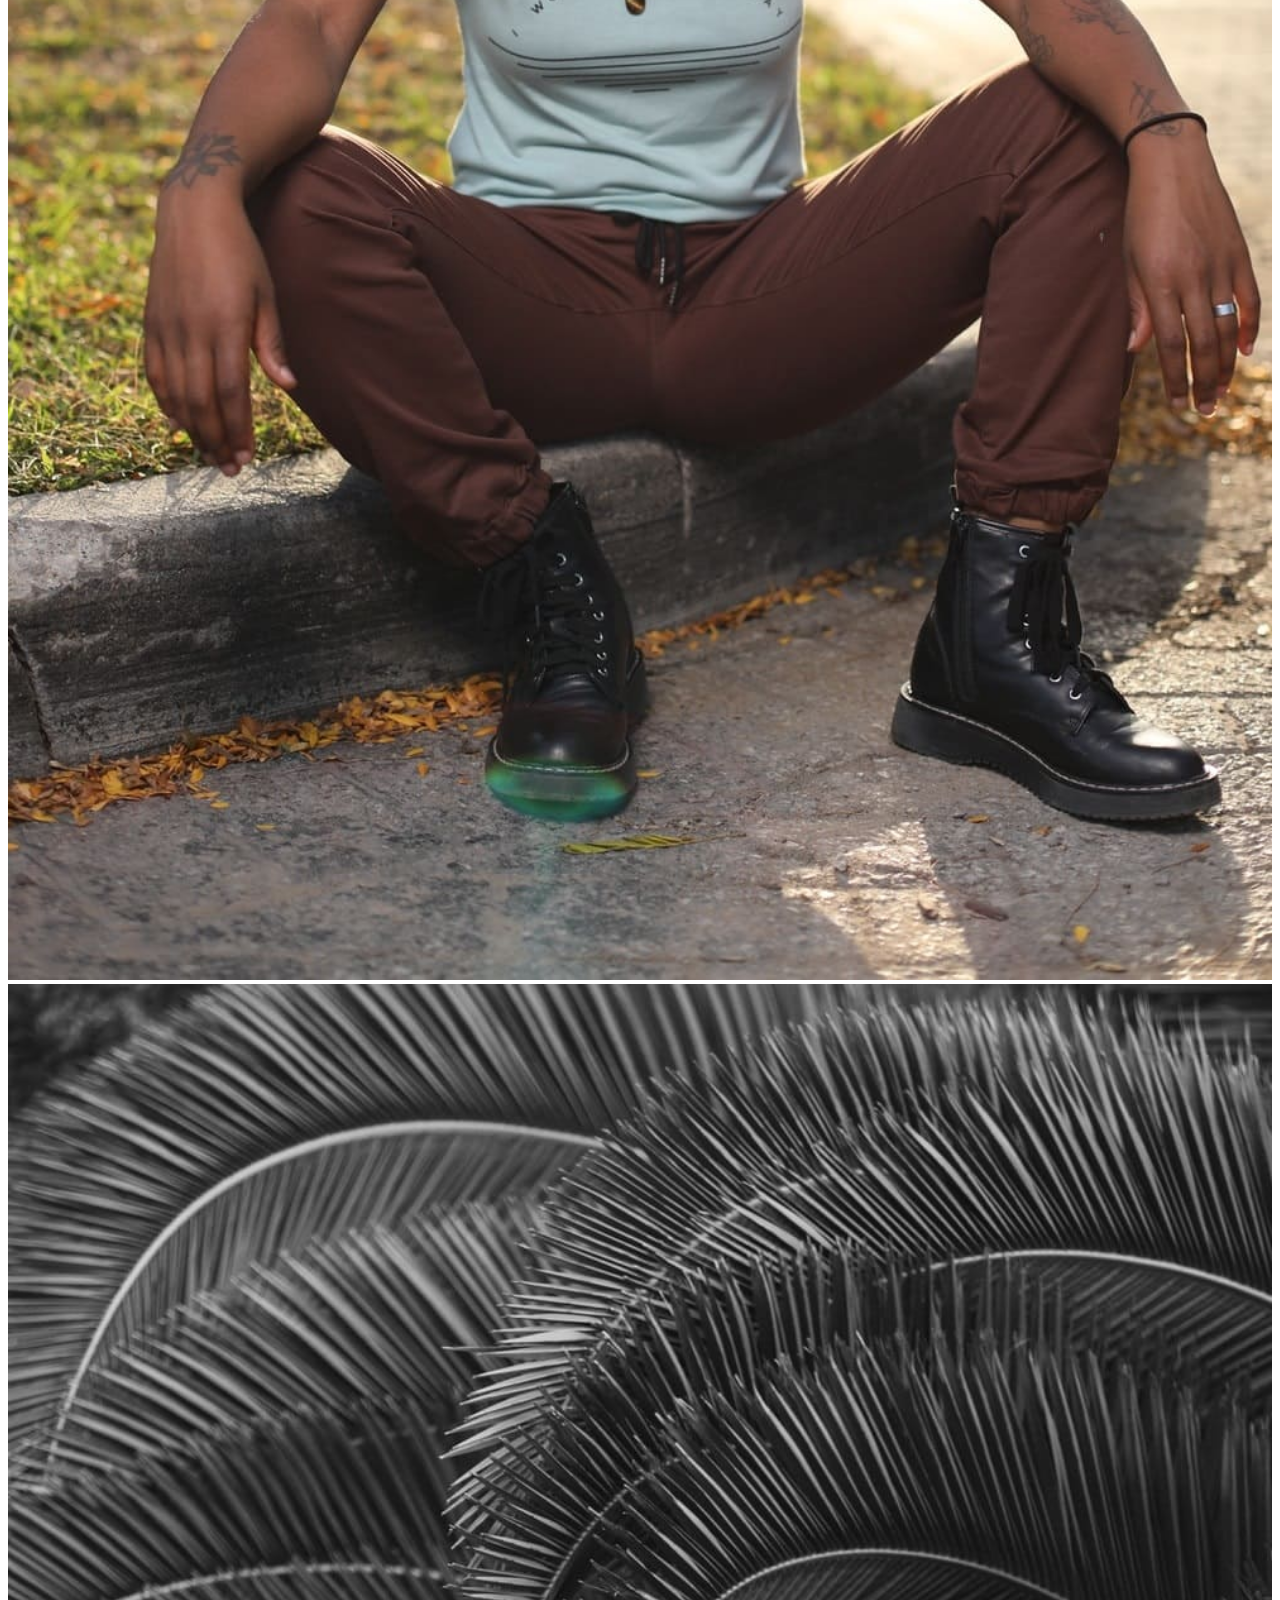
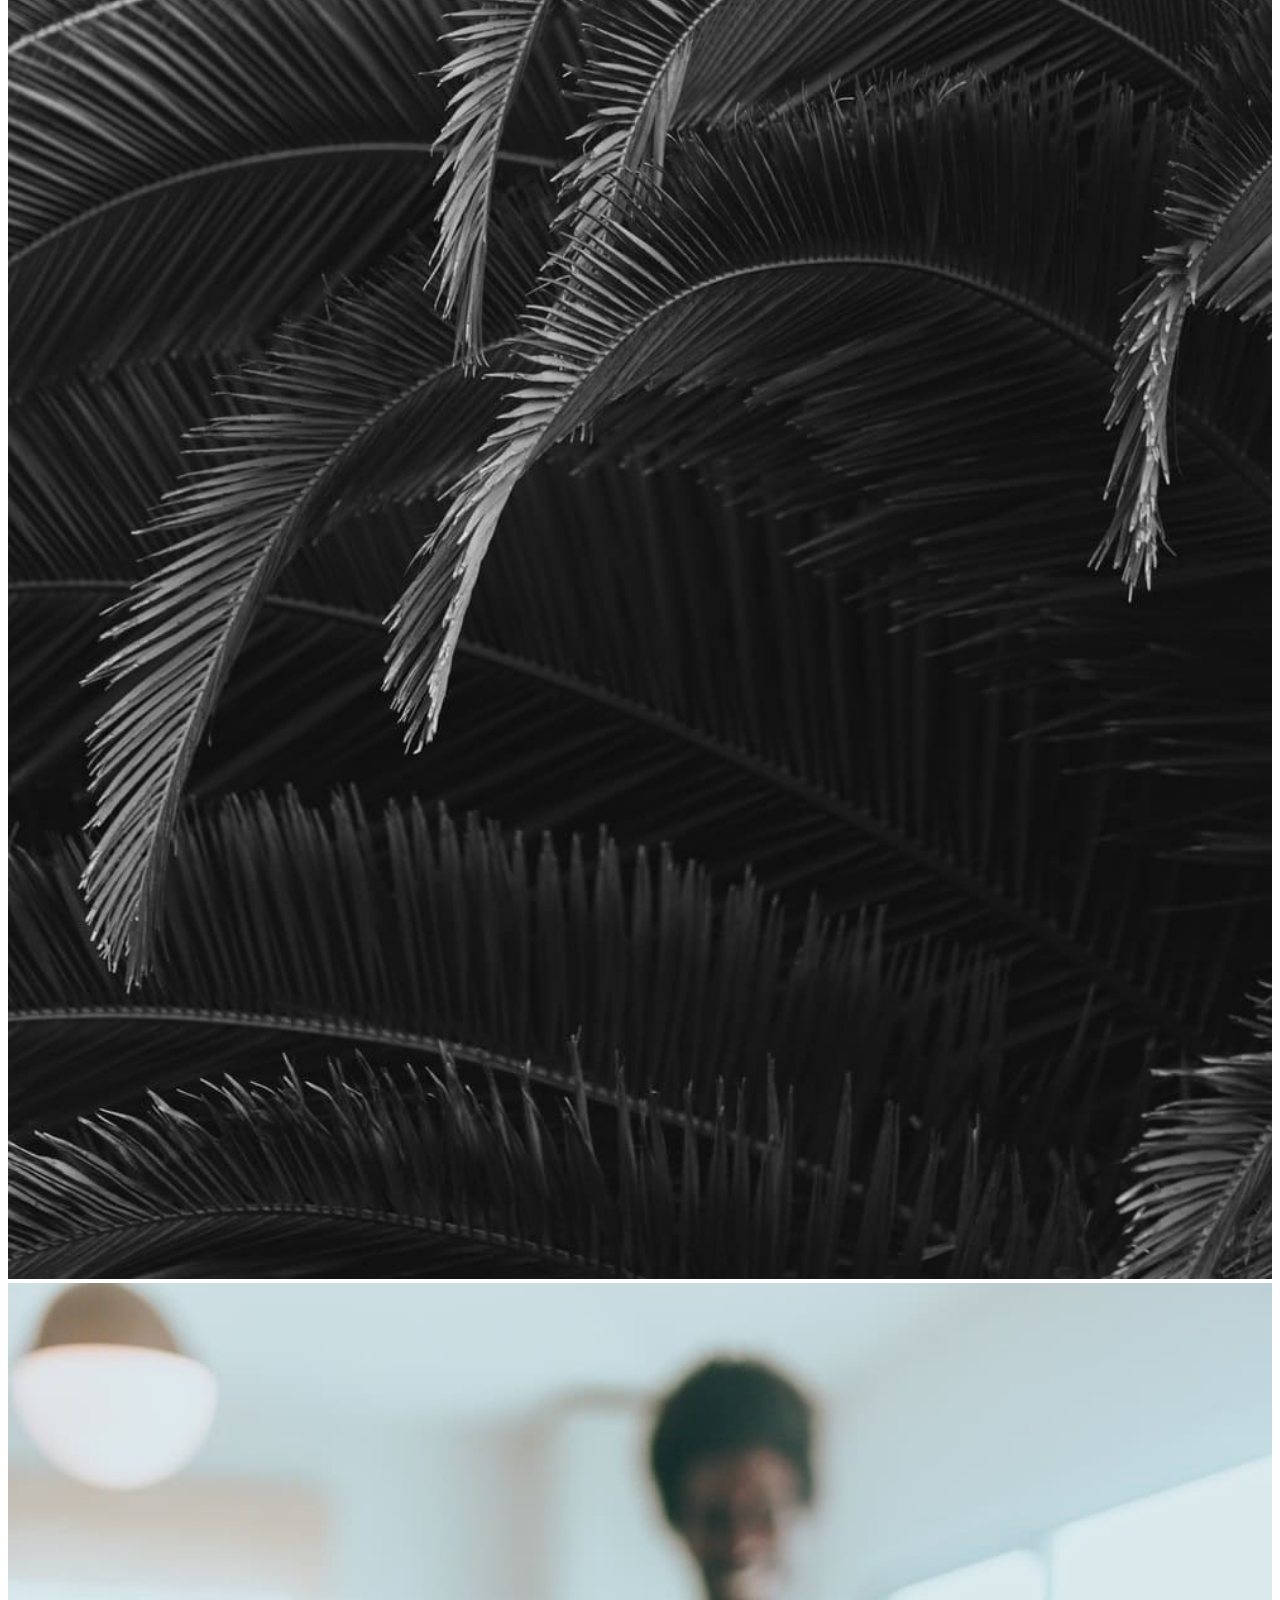
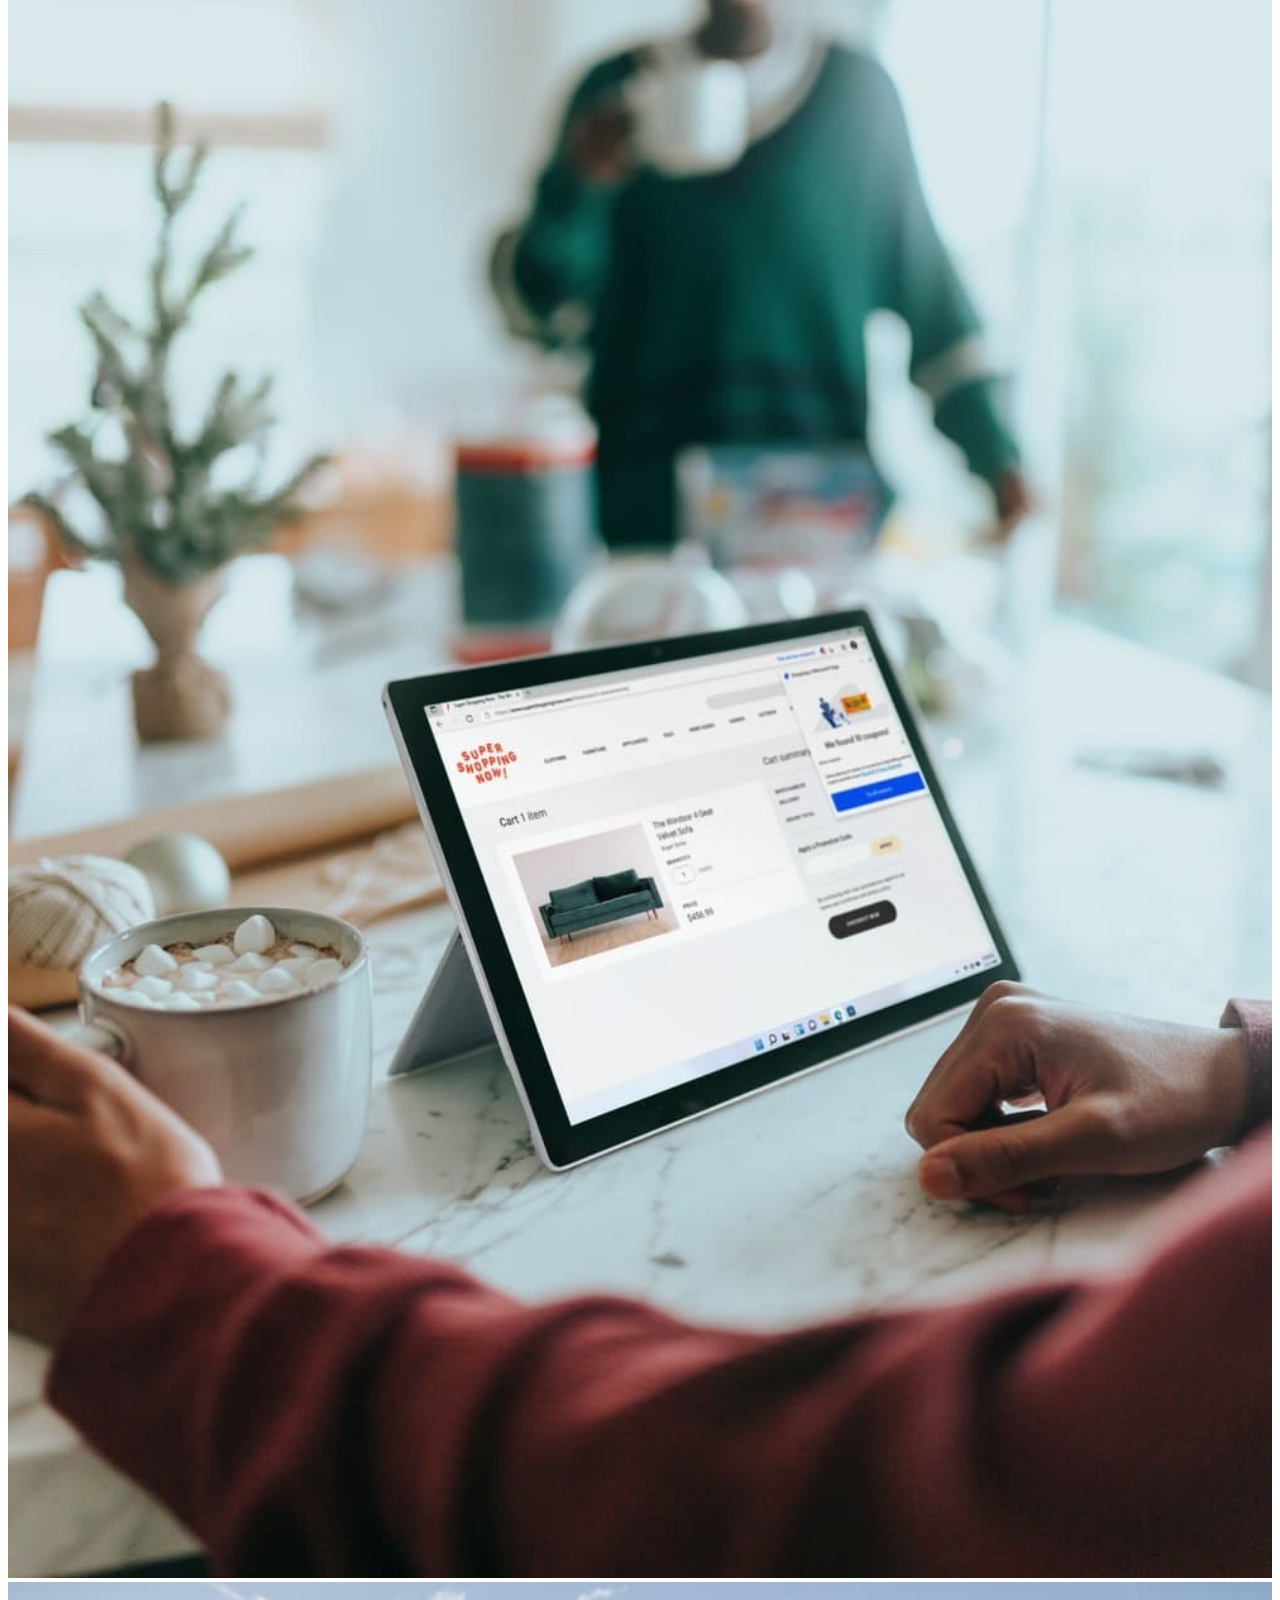
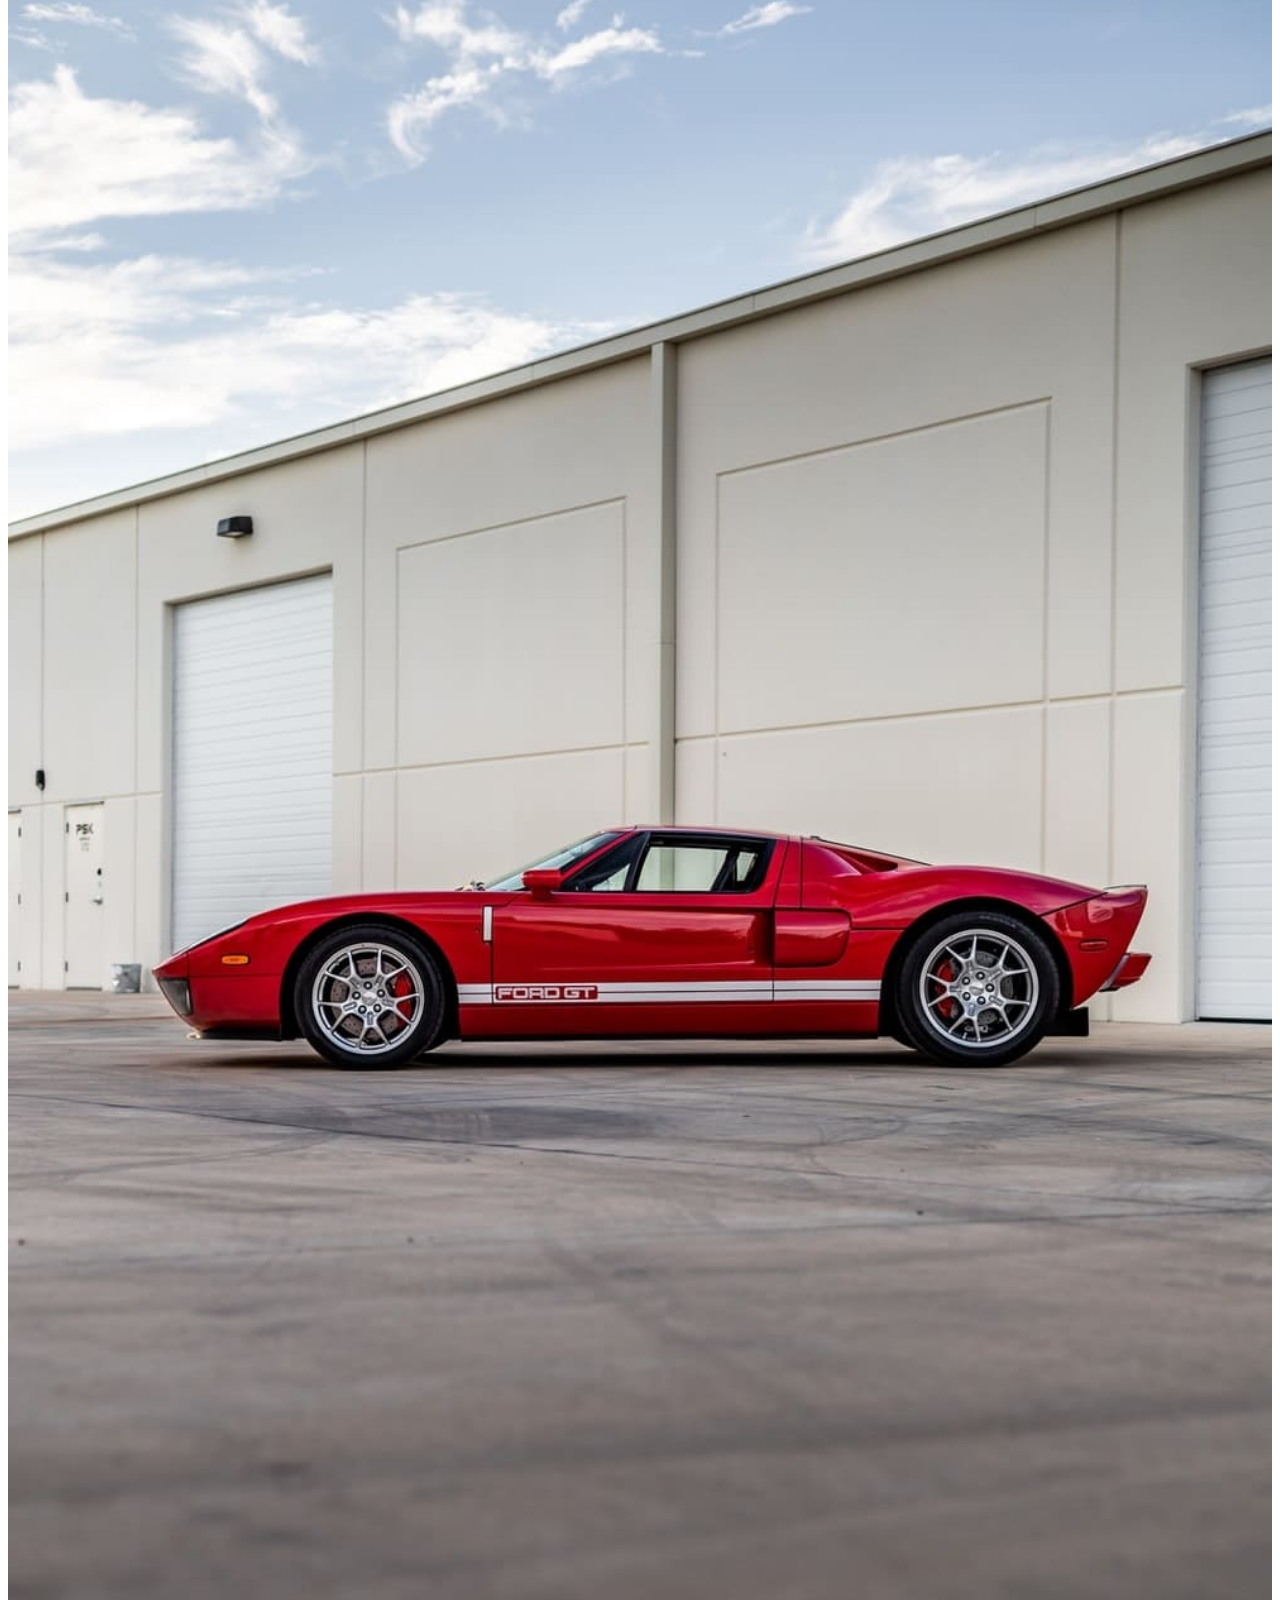
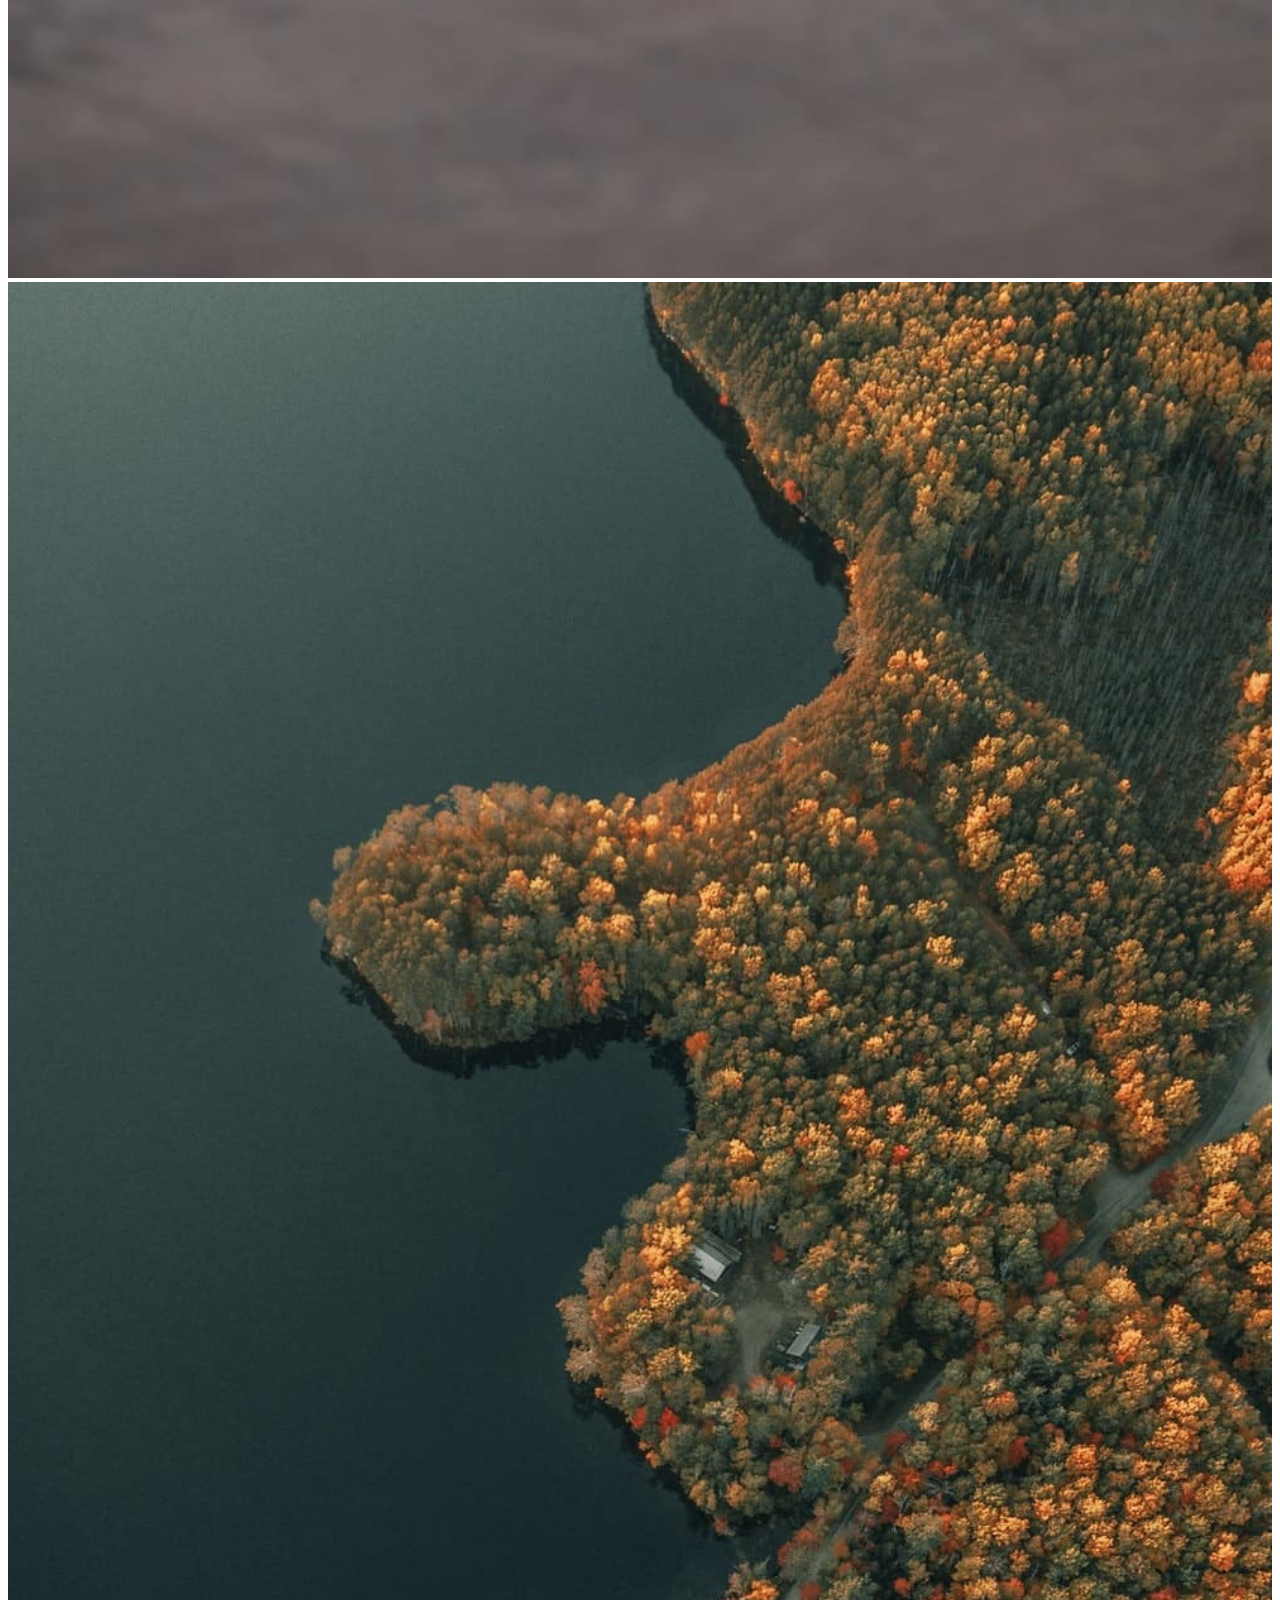
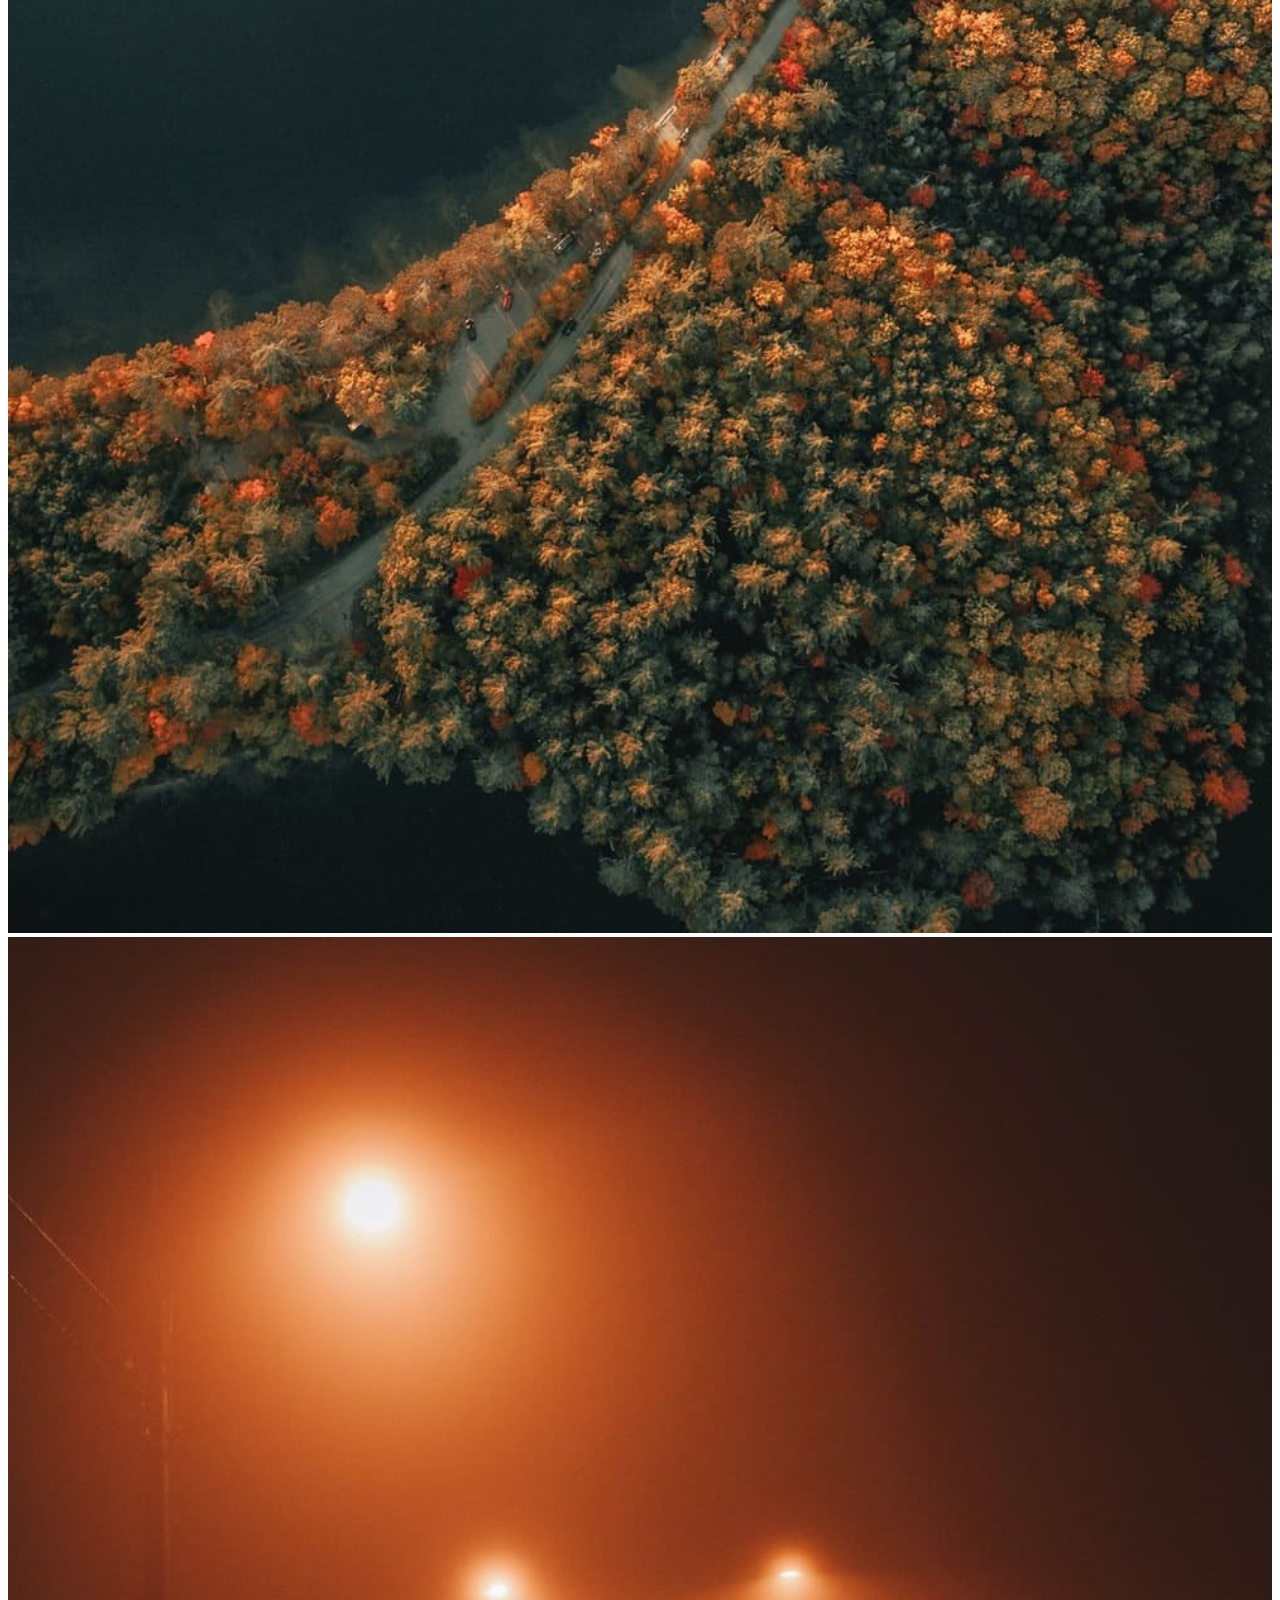
==== commit 076bbbae: "Fix bugs" ====
--- a/index.html
+++ b/index.html
@@ -59,7 +59,16 @@
                     </div>
 
                     <!-- drop-down ของ searchBox -->
+<<<<<<< HEAD
                     <ul class="dropdown-menu mt-1 p-3 shadow w-100" aria-labelledby="searchBox1">
+=======
+<<<<<<< HEAD
+                    <ul class="dropdown-menu mt-1 p-3 shadow" aria-labelledby="seachBox1" style="width: 100%;">
+                        <div class="col-10">
+=======
+                    <ul class="dropdown-menu mt-1 p-3 shadow w-100" aria-labelledby="seachBox1">
+>>>>>>> 034fe8bec804525626afeb334cbe2c09604b6b86
+>>>>>>> 90c8b525d90bddf0b4ce0acd66100c21576c44b2
                         <li class="mb-4">
                             <label class="form-label" style="font-size: .92em;">Recent Searches · <a
                                     class="hyper-text-b">Clear</a></label>
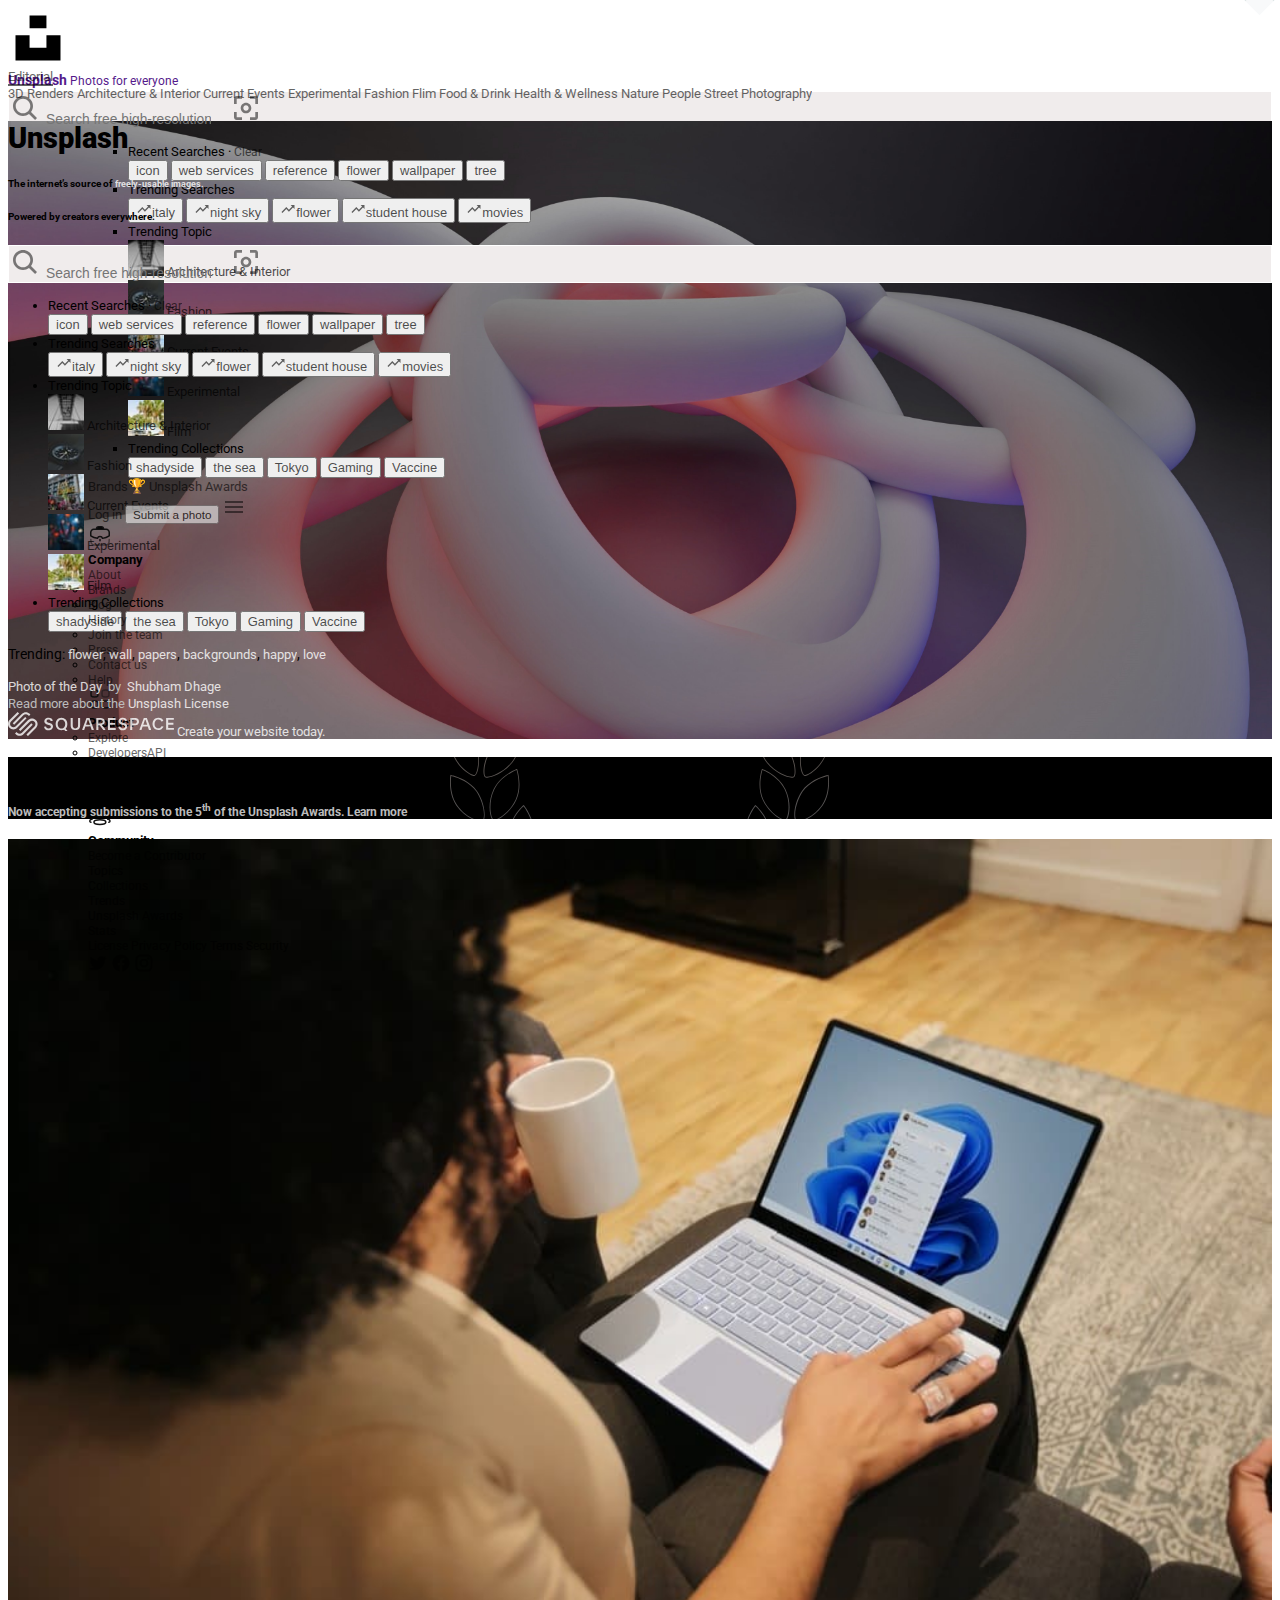
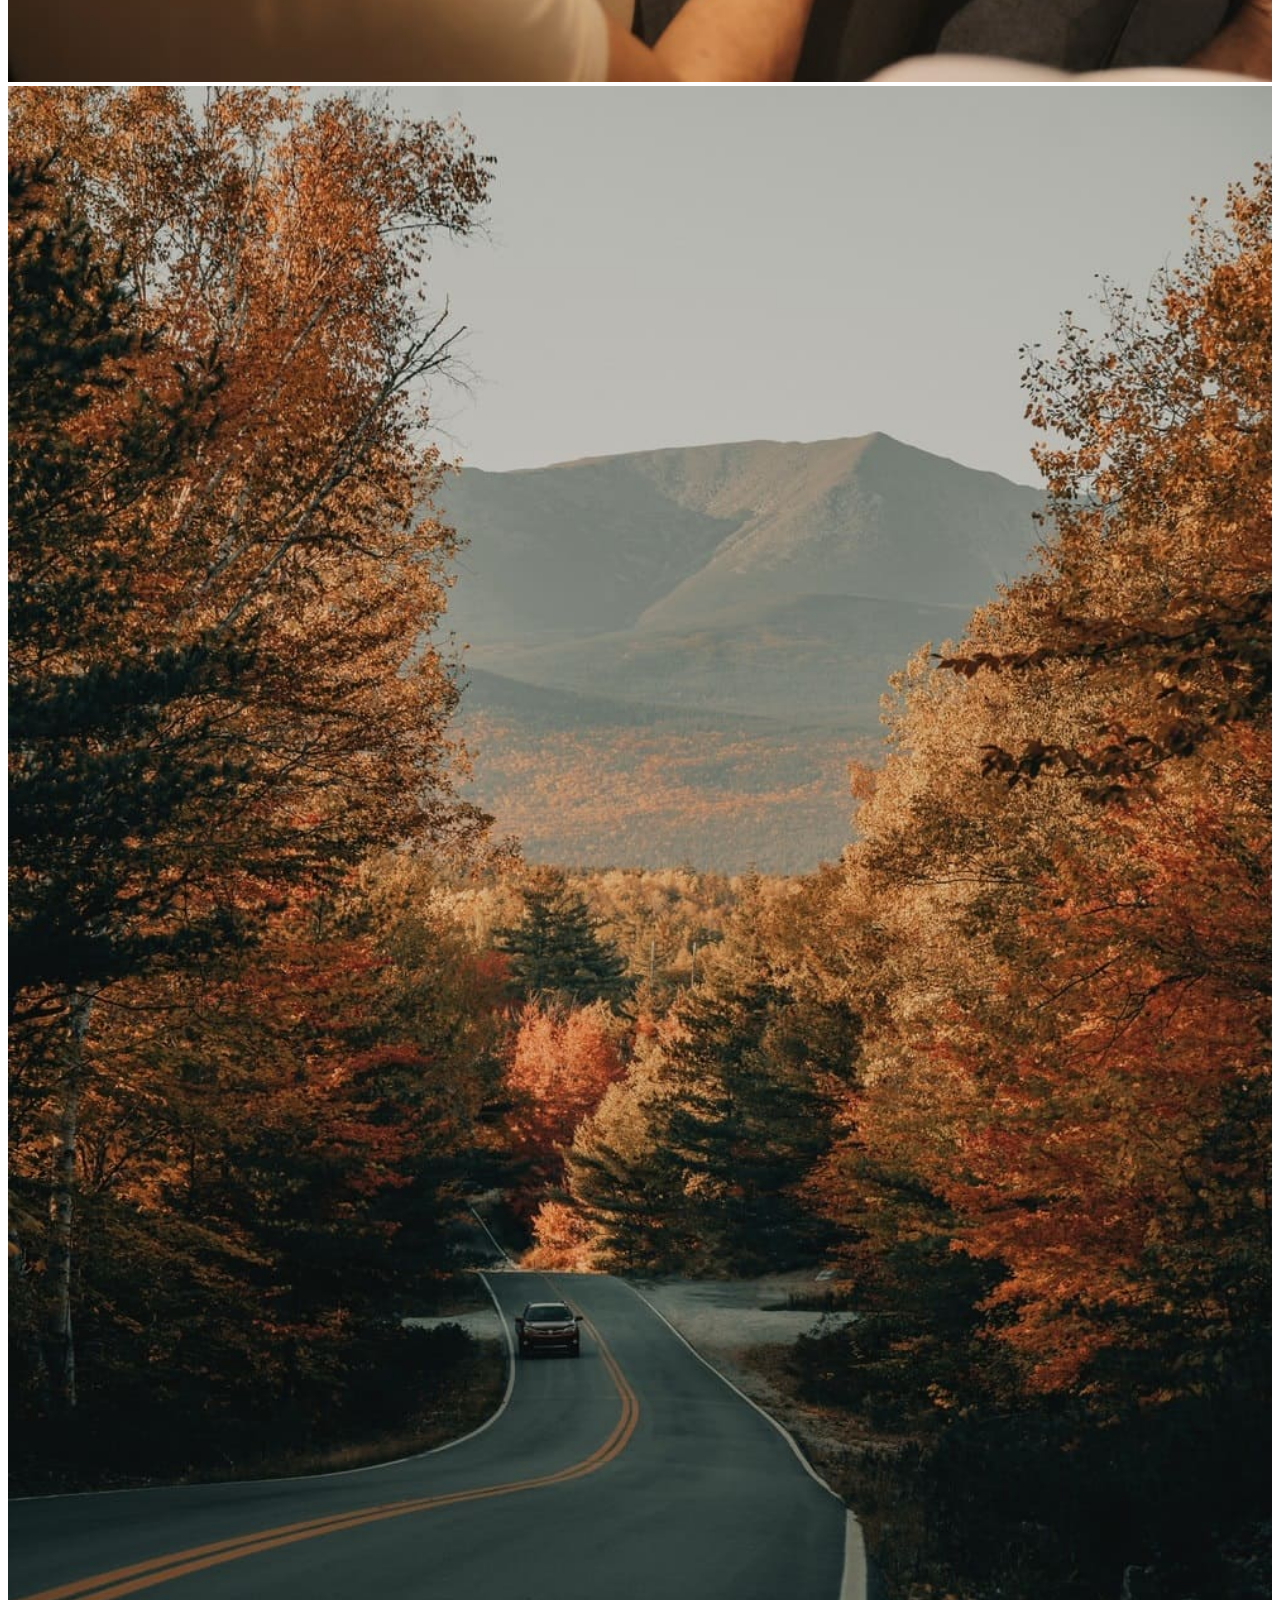
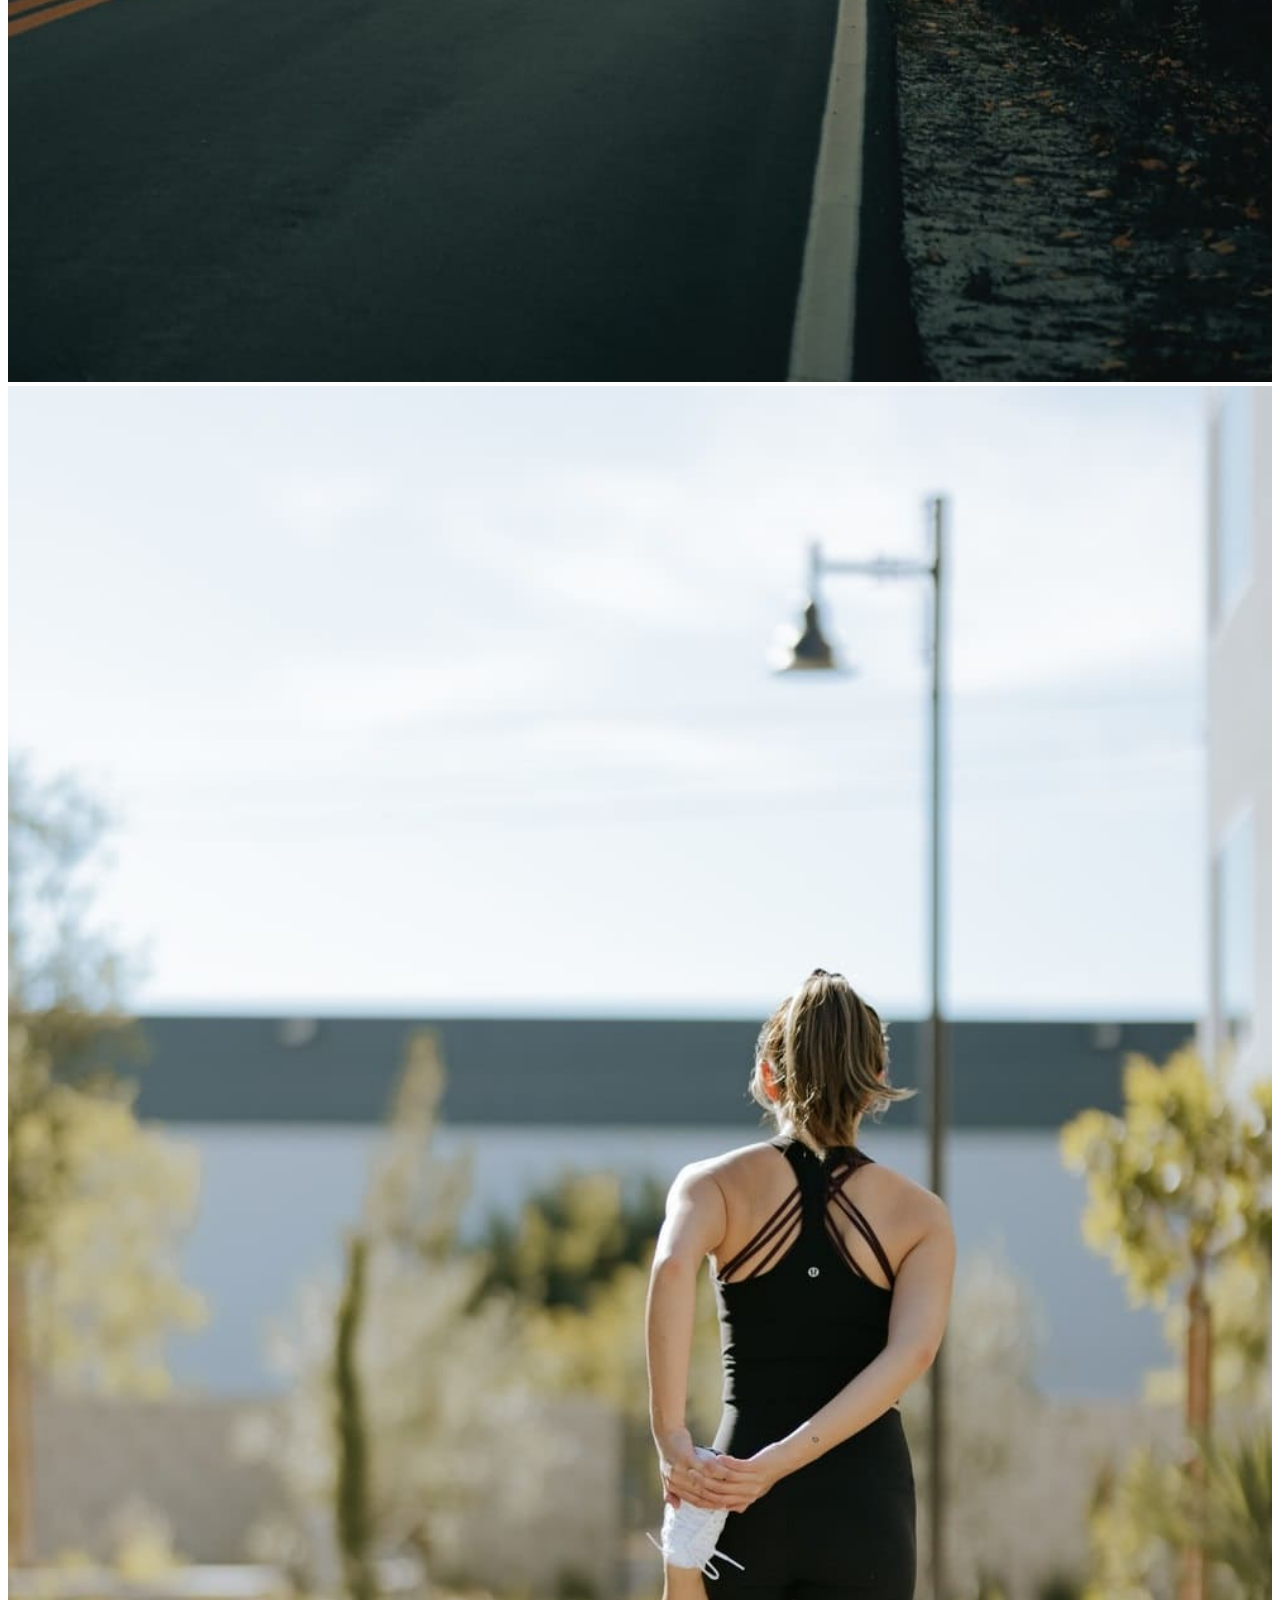
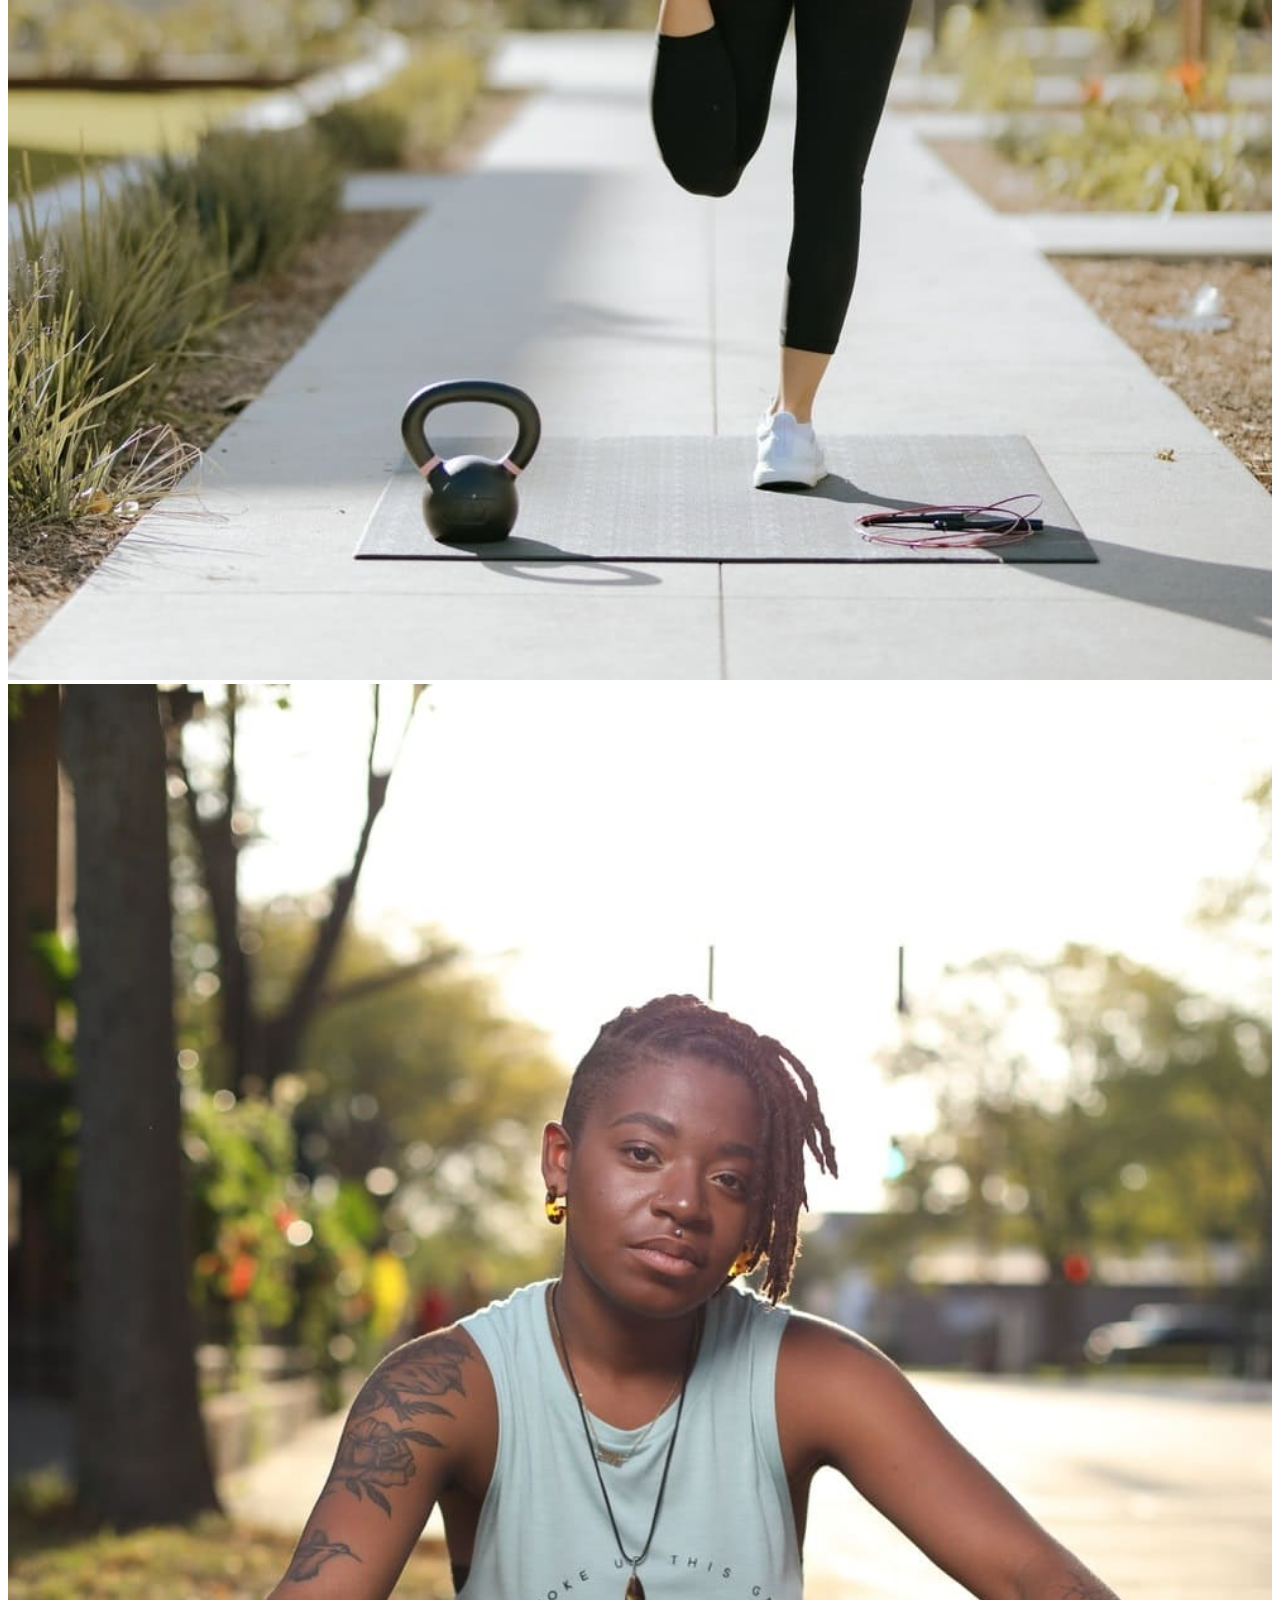
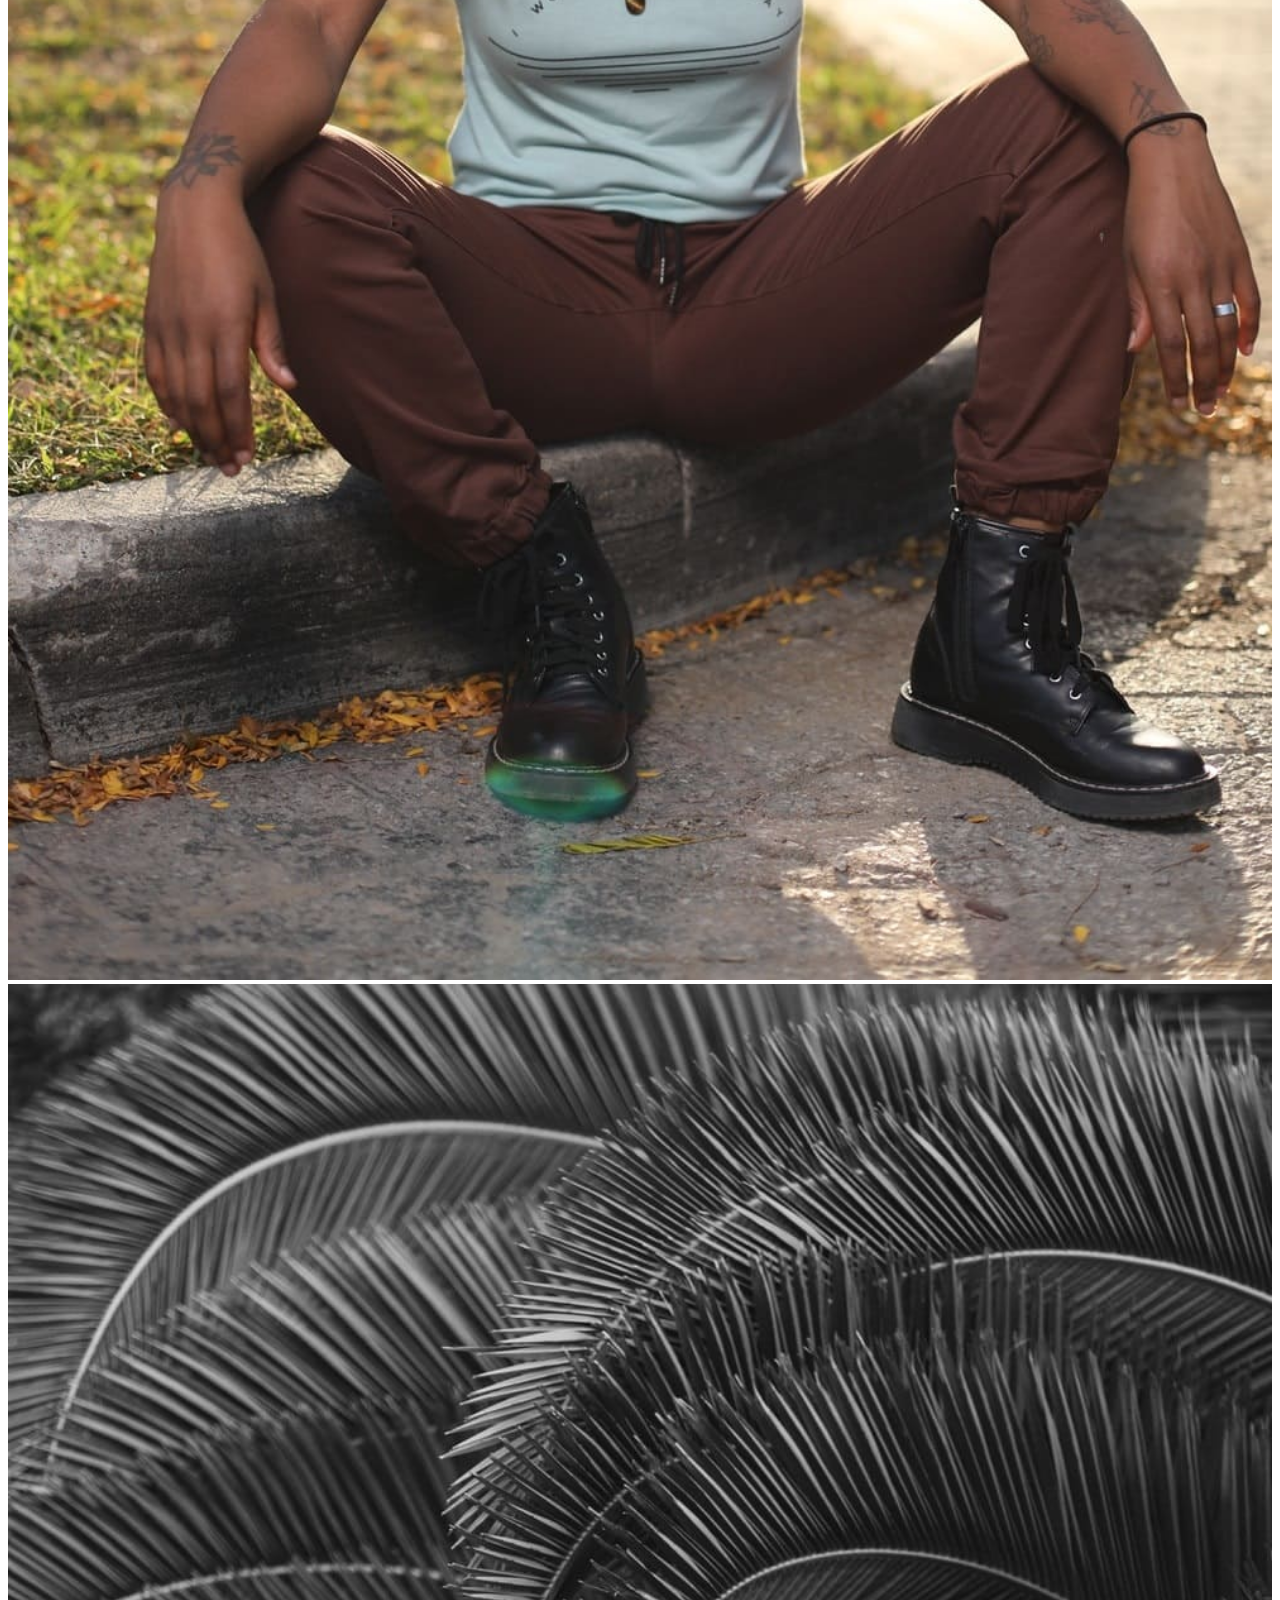
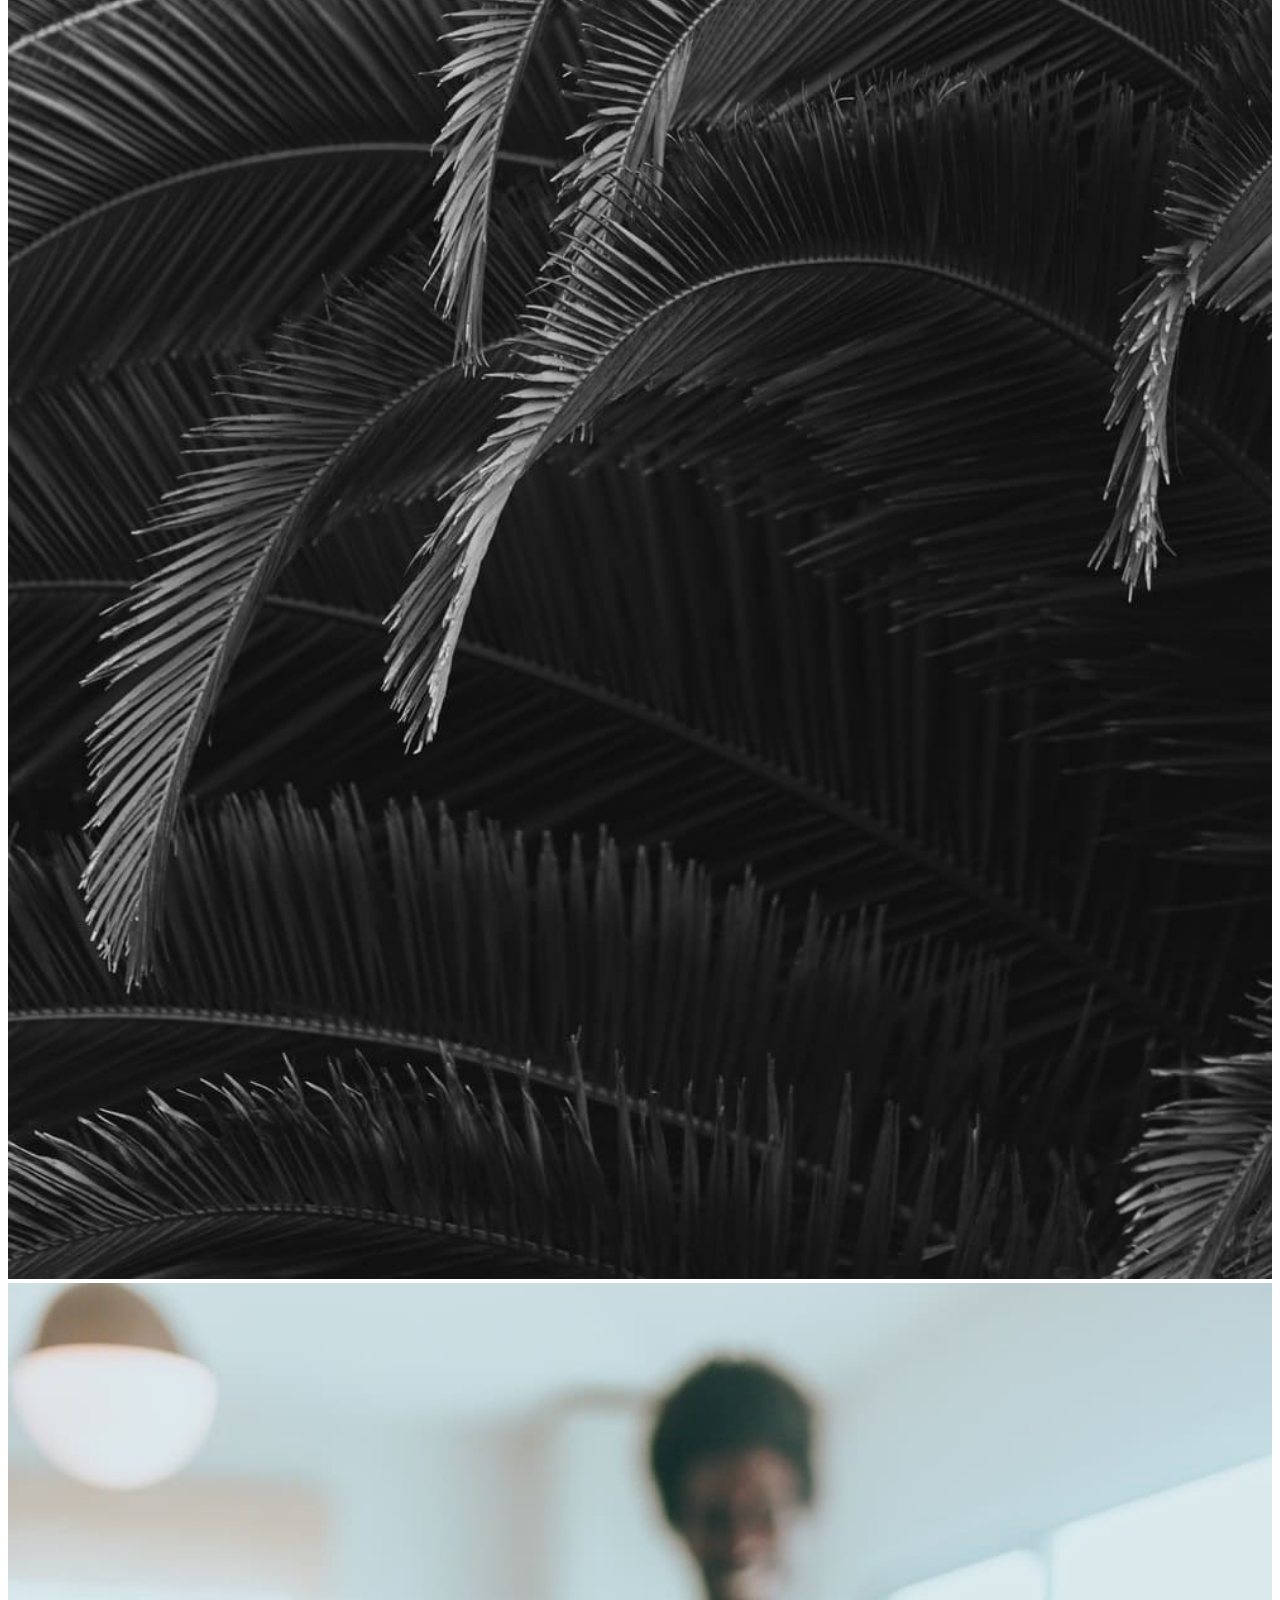
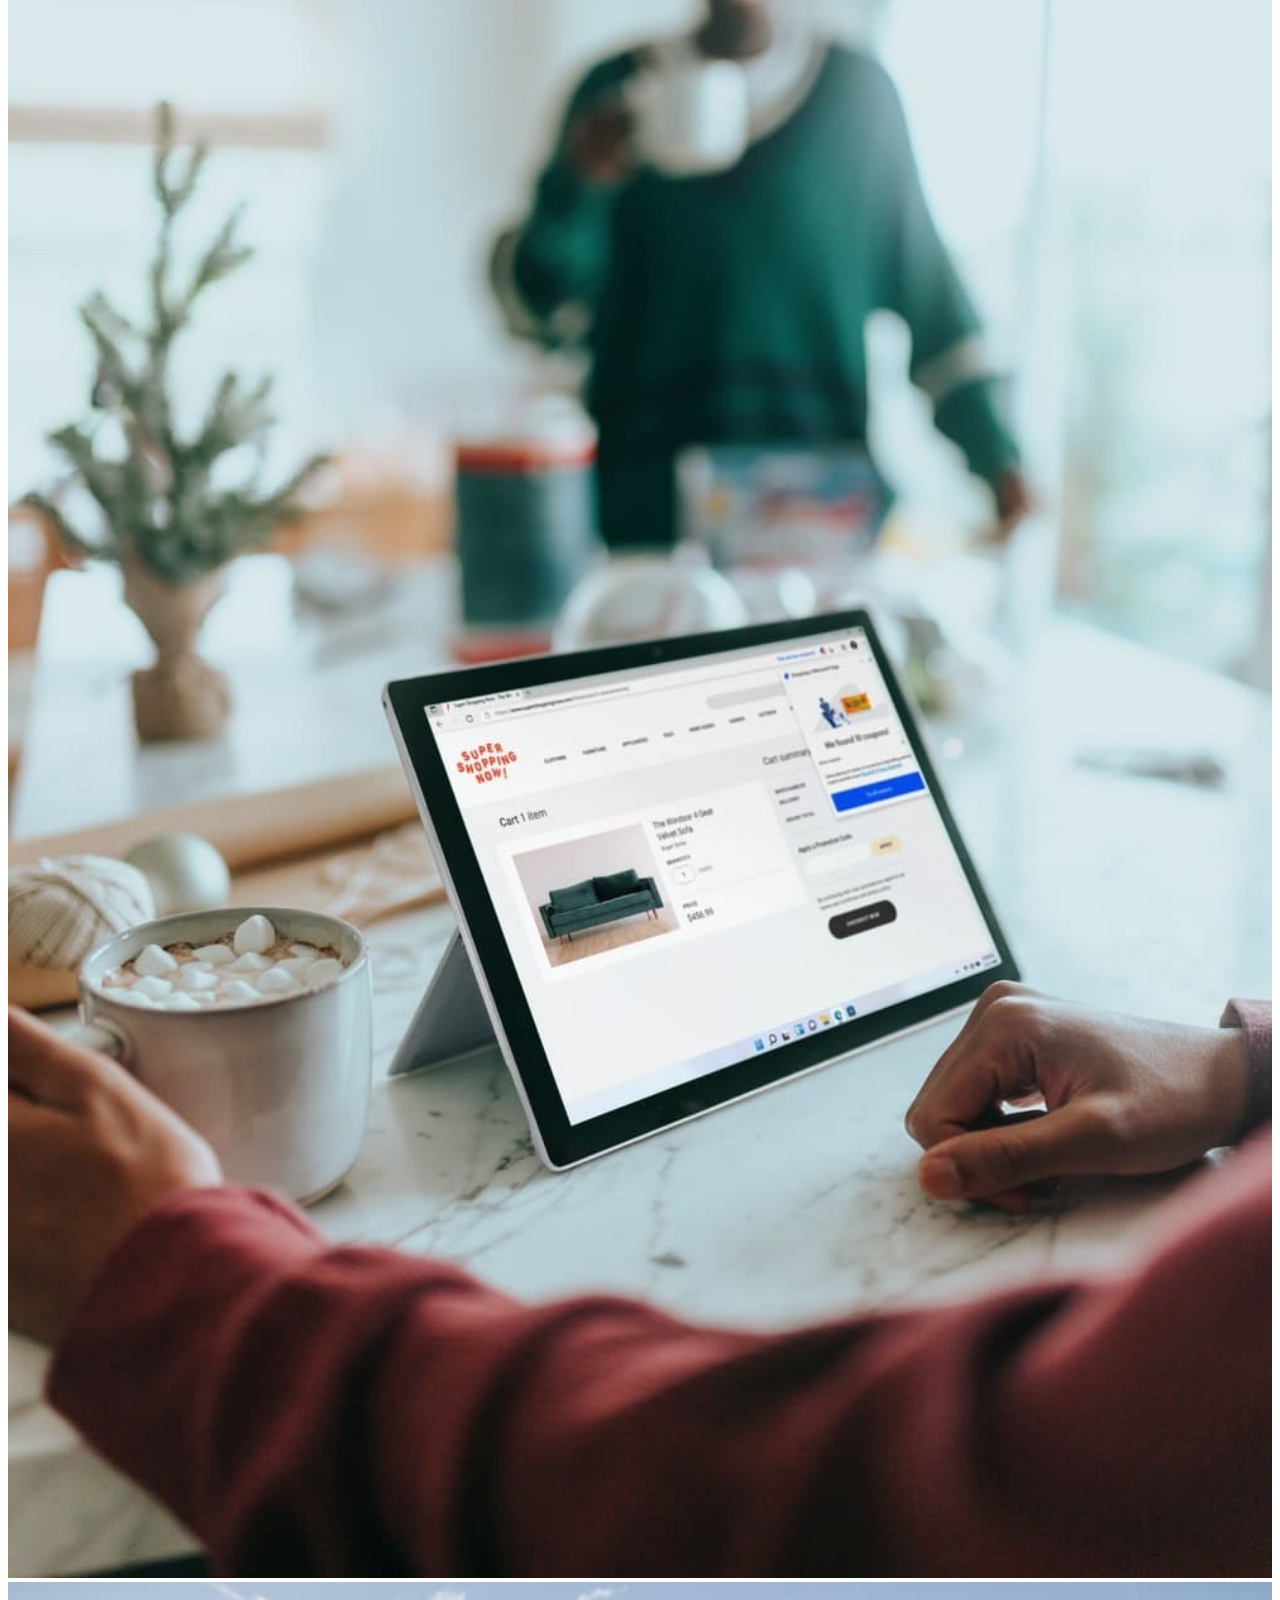
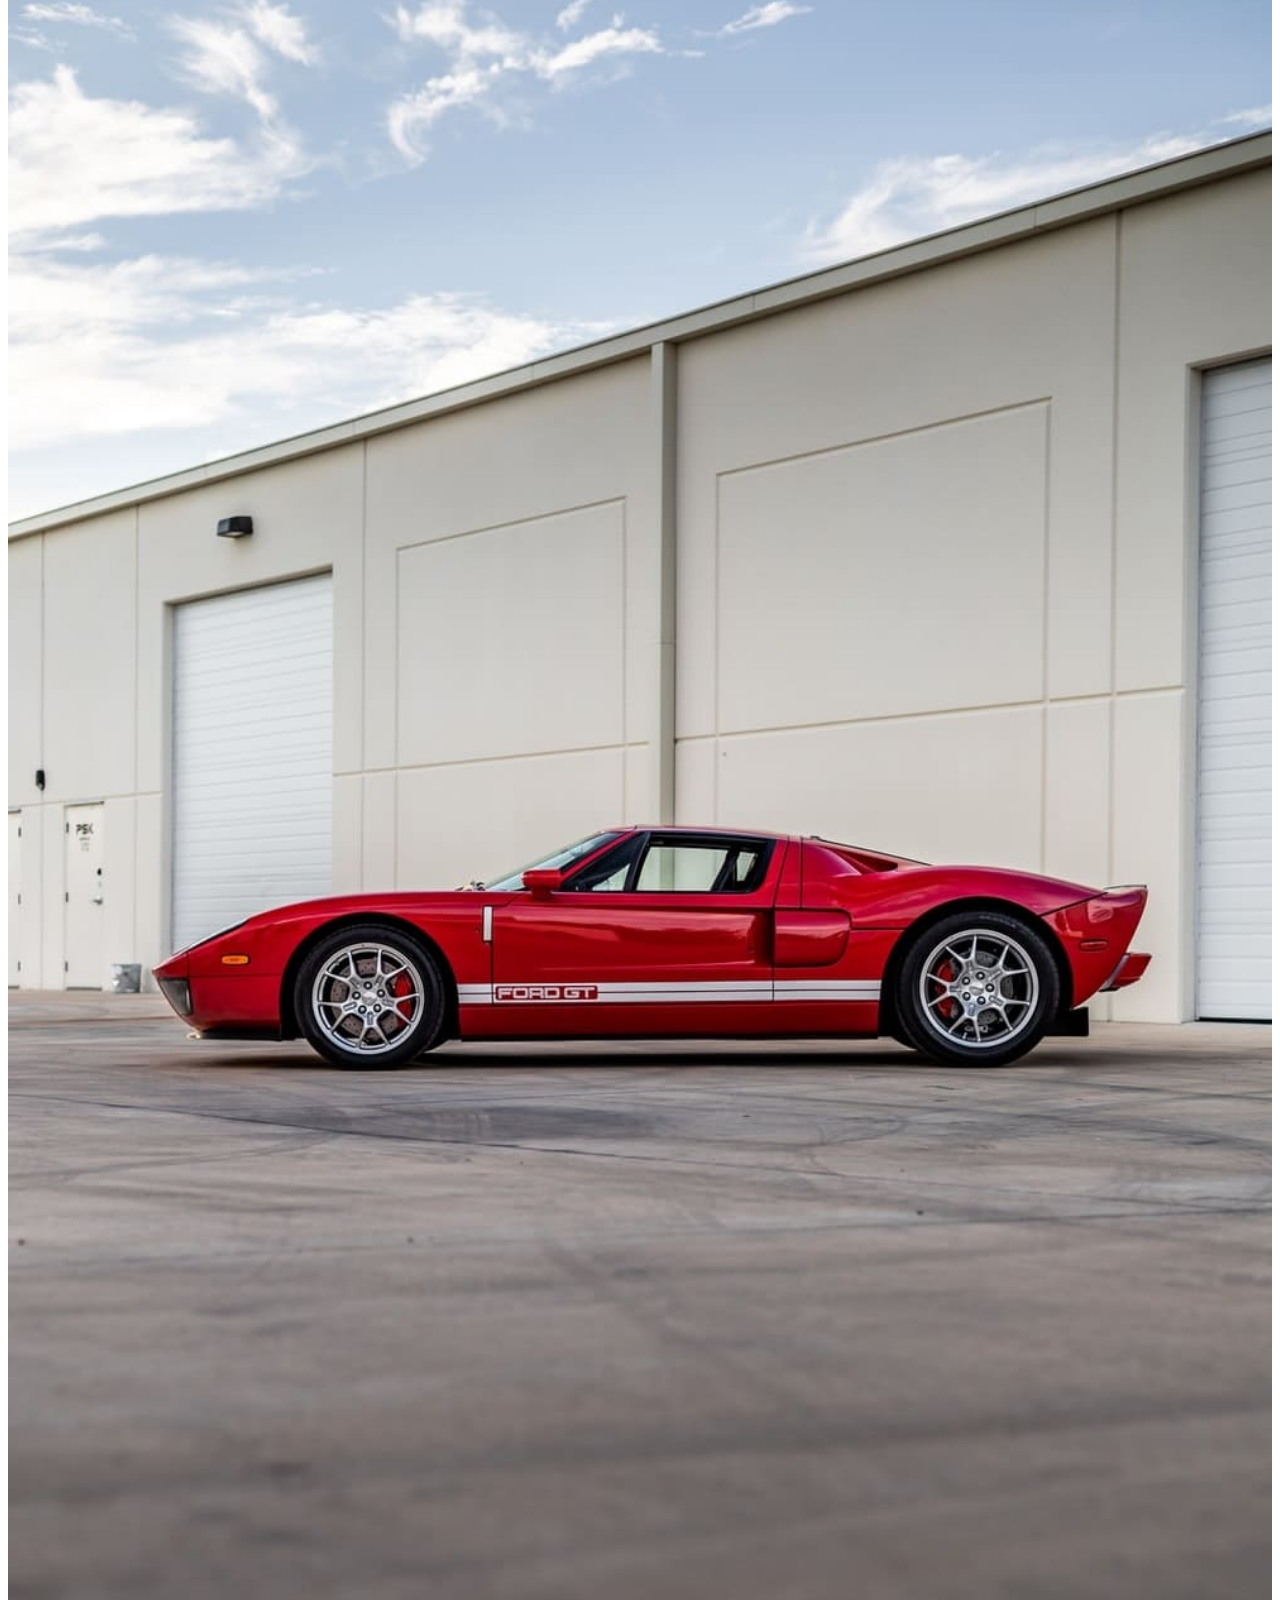
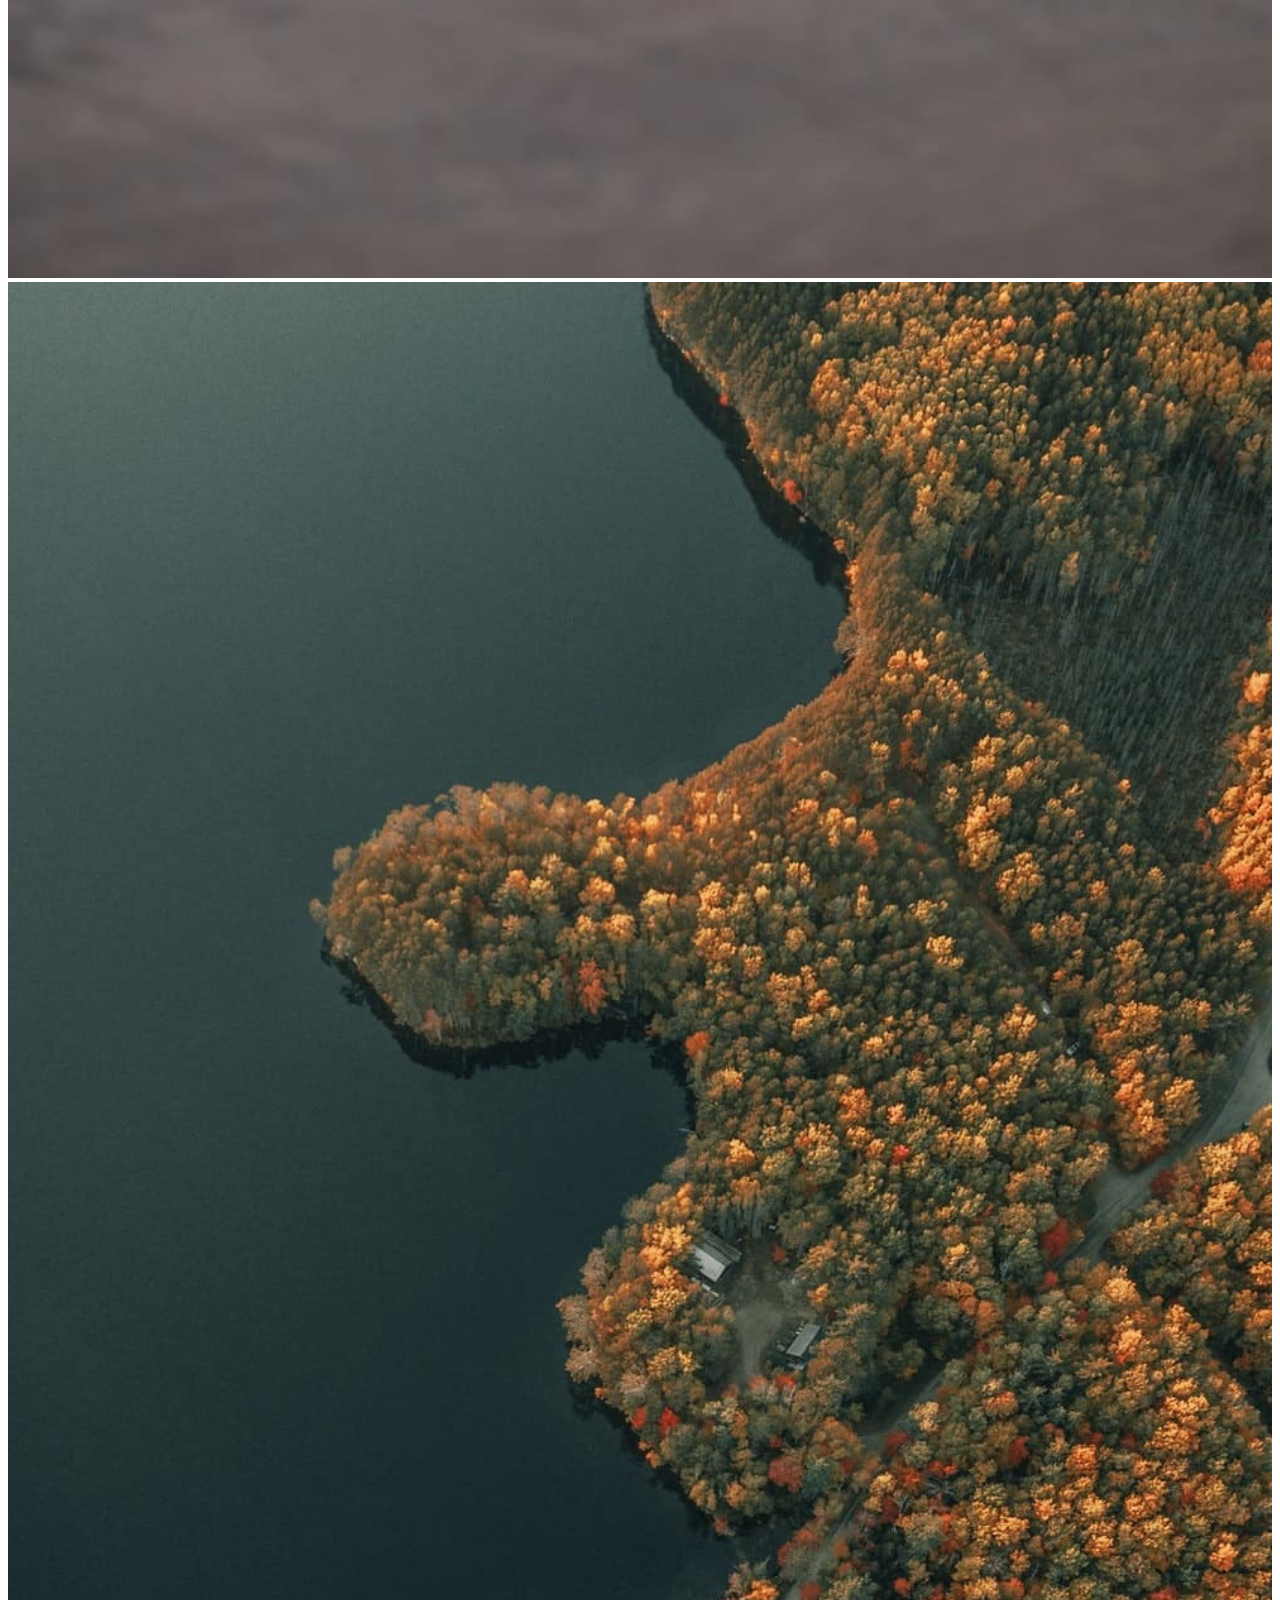
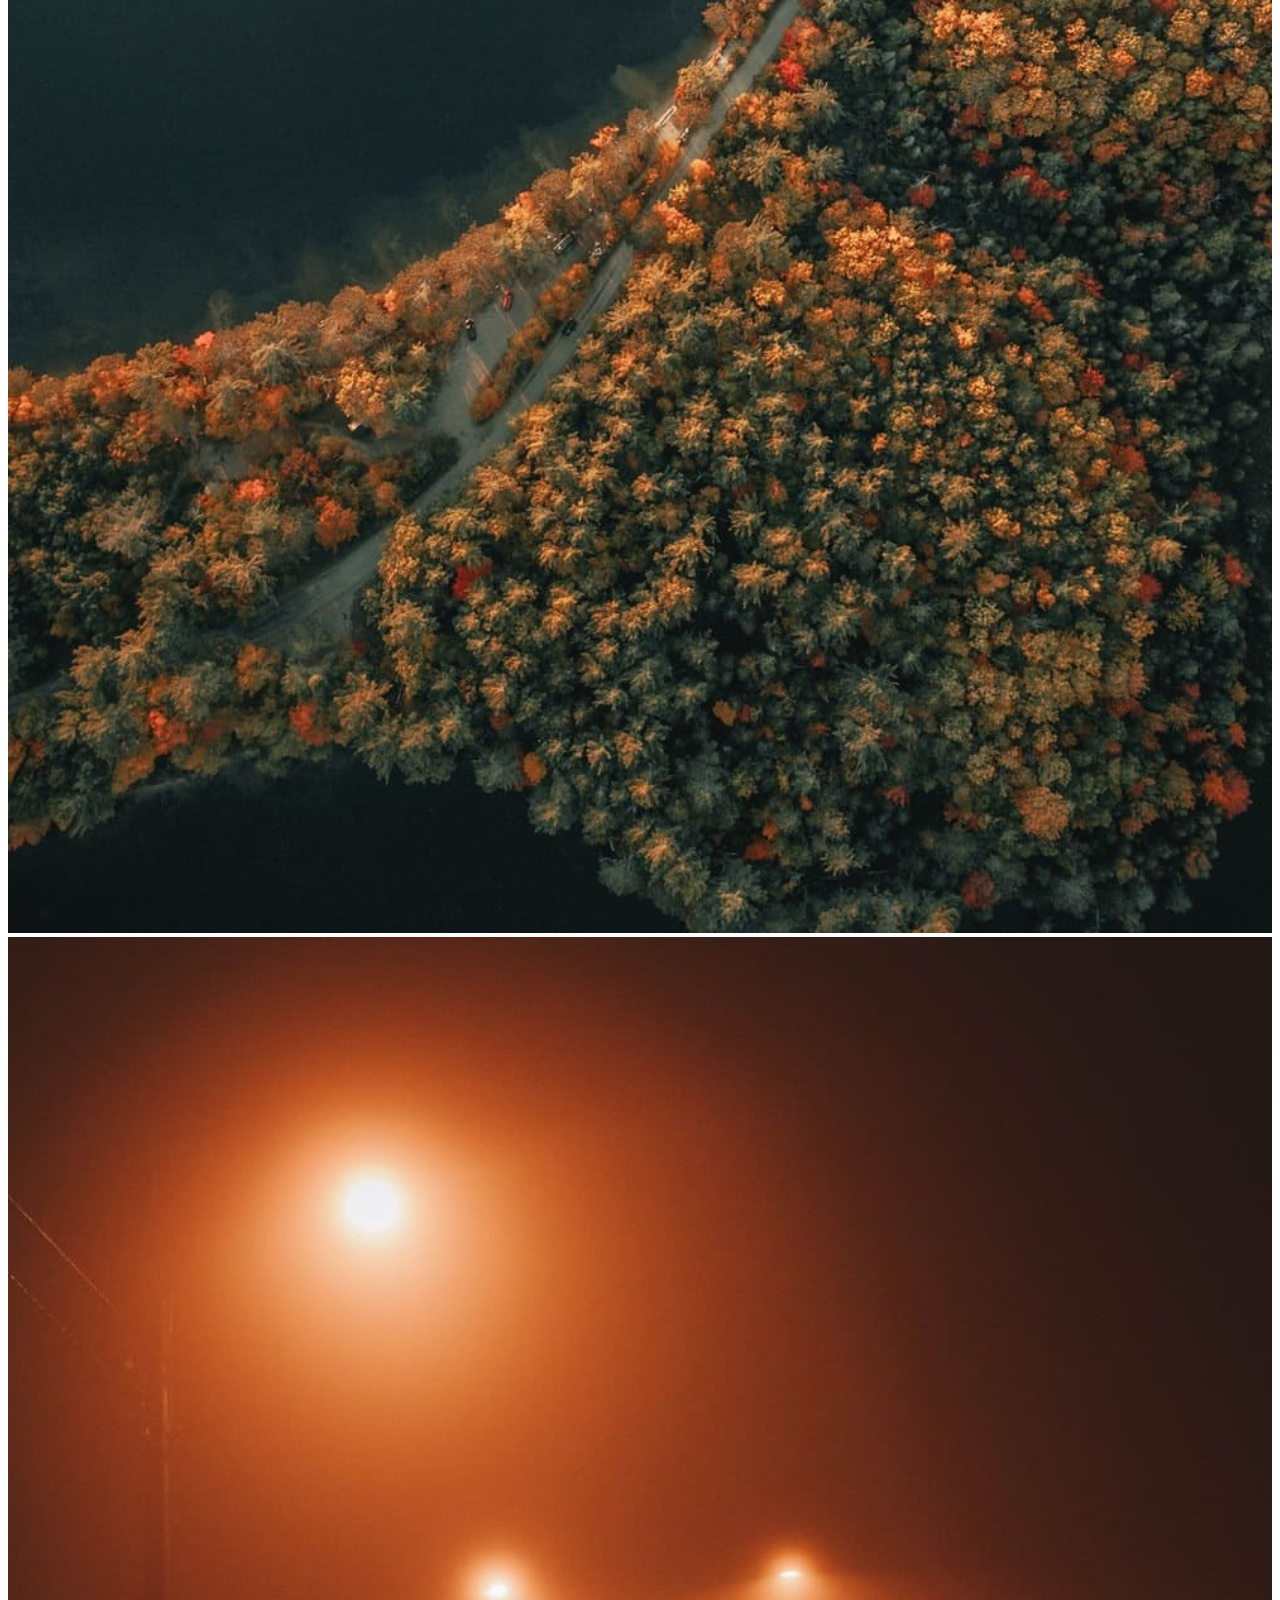
==== commit e21bfbfb: "Update index.html" ====
--- a/index.html
+++ b/index.html
@@ -59,16 +59,10 @@
                     </div>
 
                     <!-- drop-down ของ searchBox -->
-<<<<<<< HEAD
                     <ul class="dropdown-menu mt-1 p-3 shadow w-100" aria-labelledby="searchBox1">
-=======
-<<<<<<< HEAD
                     <ul class="dropdown-menu mt-1 p-3 shadow" aria-labelledby="seachBox1" style="width: 100%;">
                         <div class="col-10">
-=======
                     <ul class="dropdown-menu mt-1 p-3 shadow w-100" aria-labelledby="seachBox1">
->>>>>>> 034fe8bec804525626afeb334cbe2c09604b6b86
->>>>>>> 90c8b525d90bddf0b4ce0acd66100c21576c44b2
                         <li class="mb-4">
                             <label class="form-label" style="font-size: .92em;">Recent Searches · <a
                                     class="hyper-text-b">Clear</a></label>
@@ -404,4 +398,4 @@
 
 </body>
 
-</html>+</html>
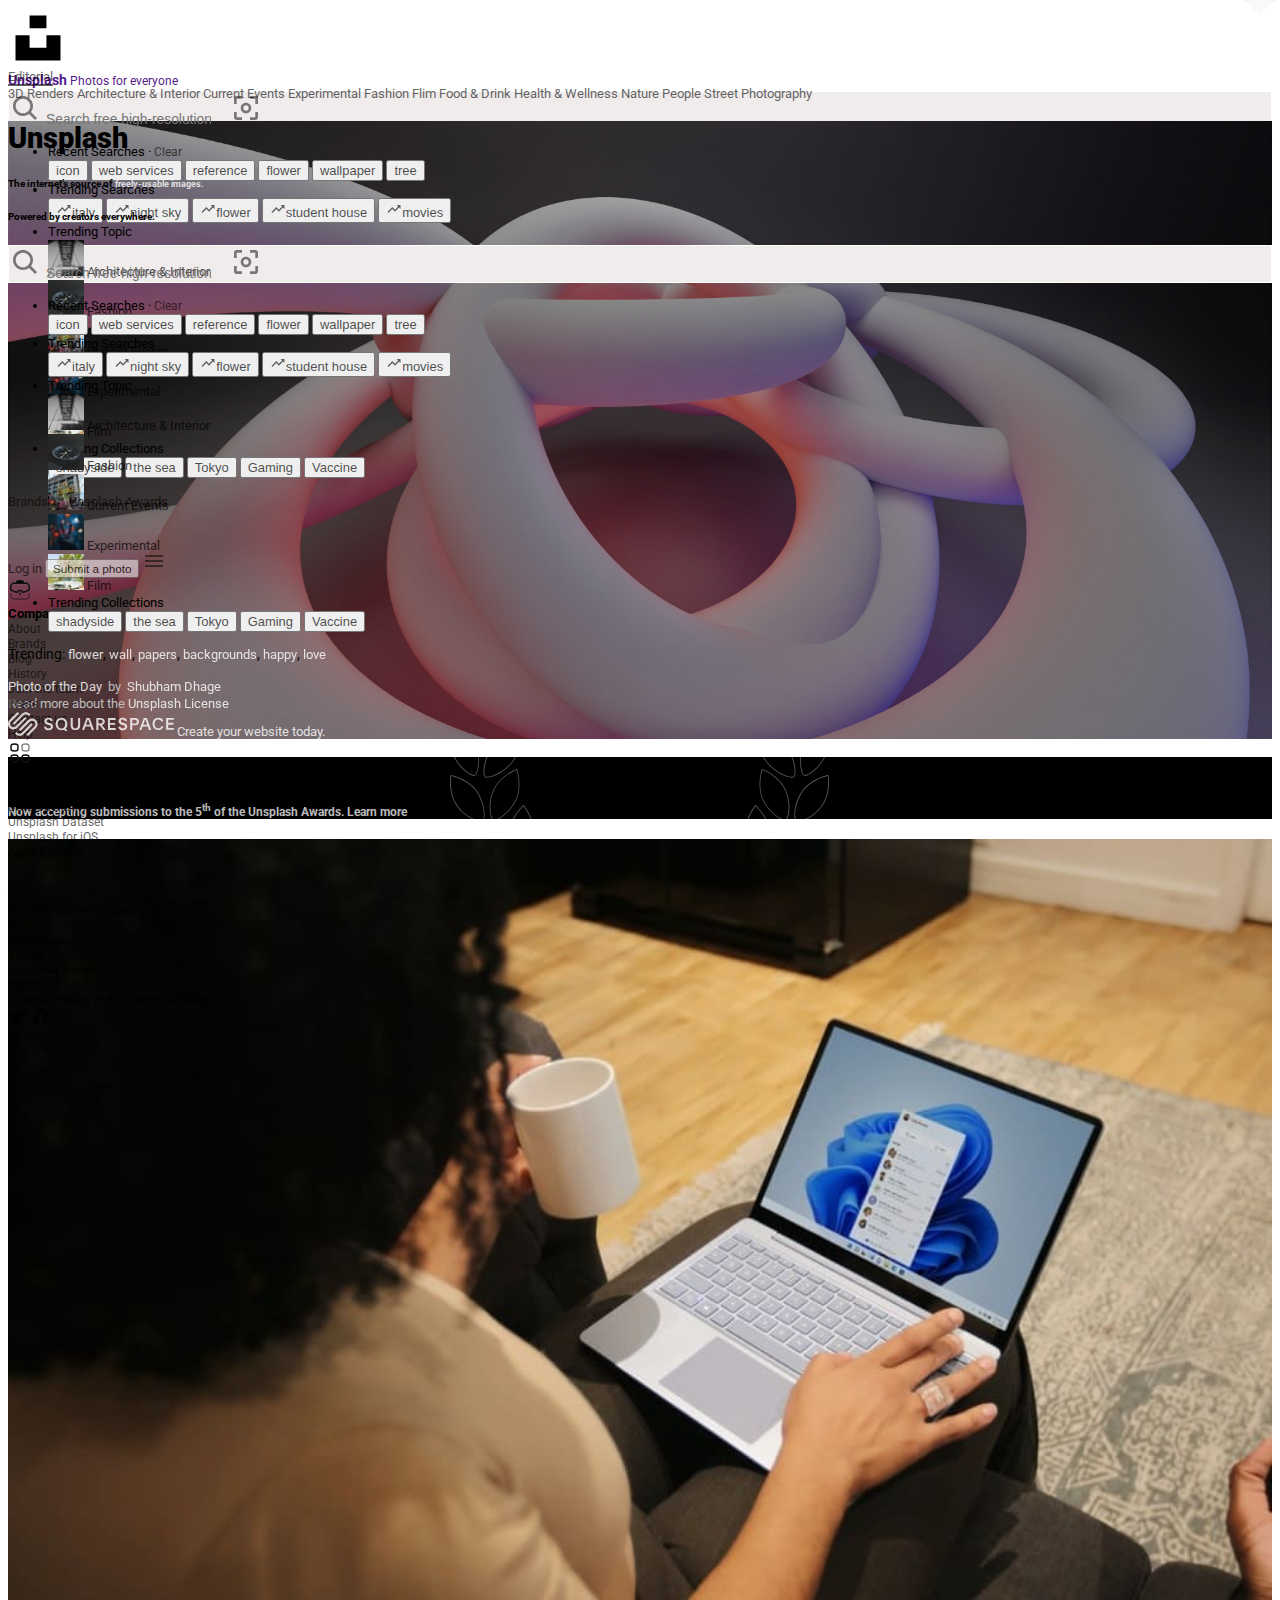
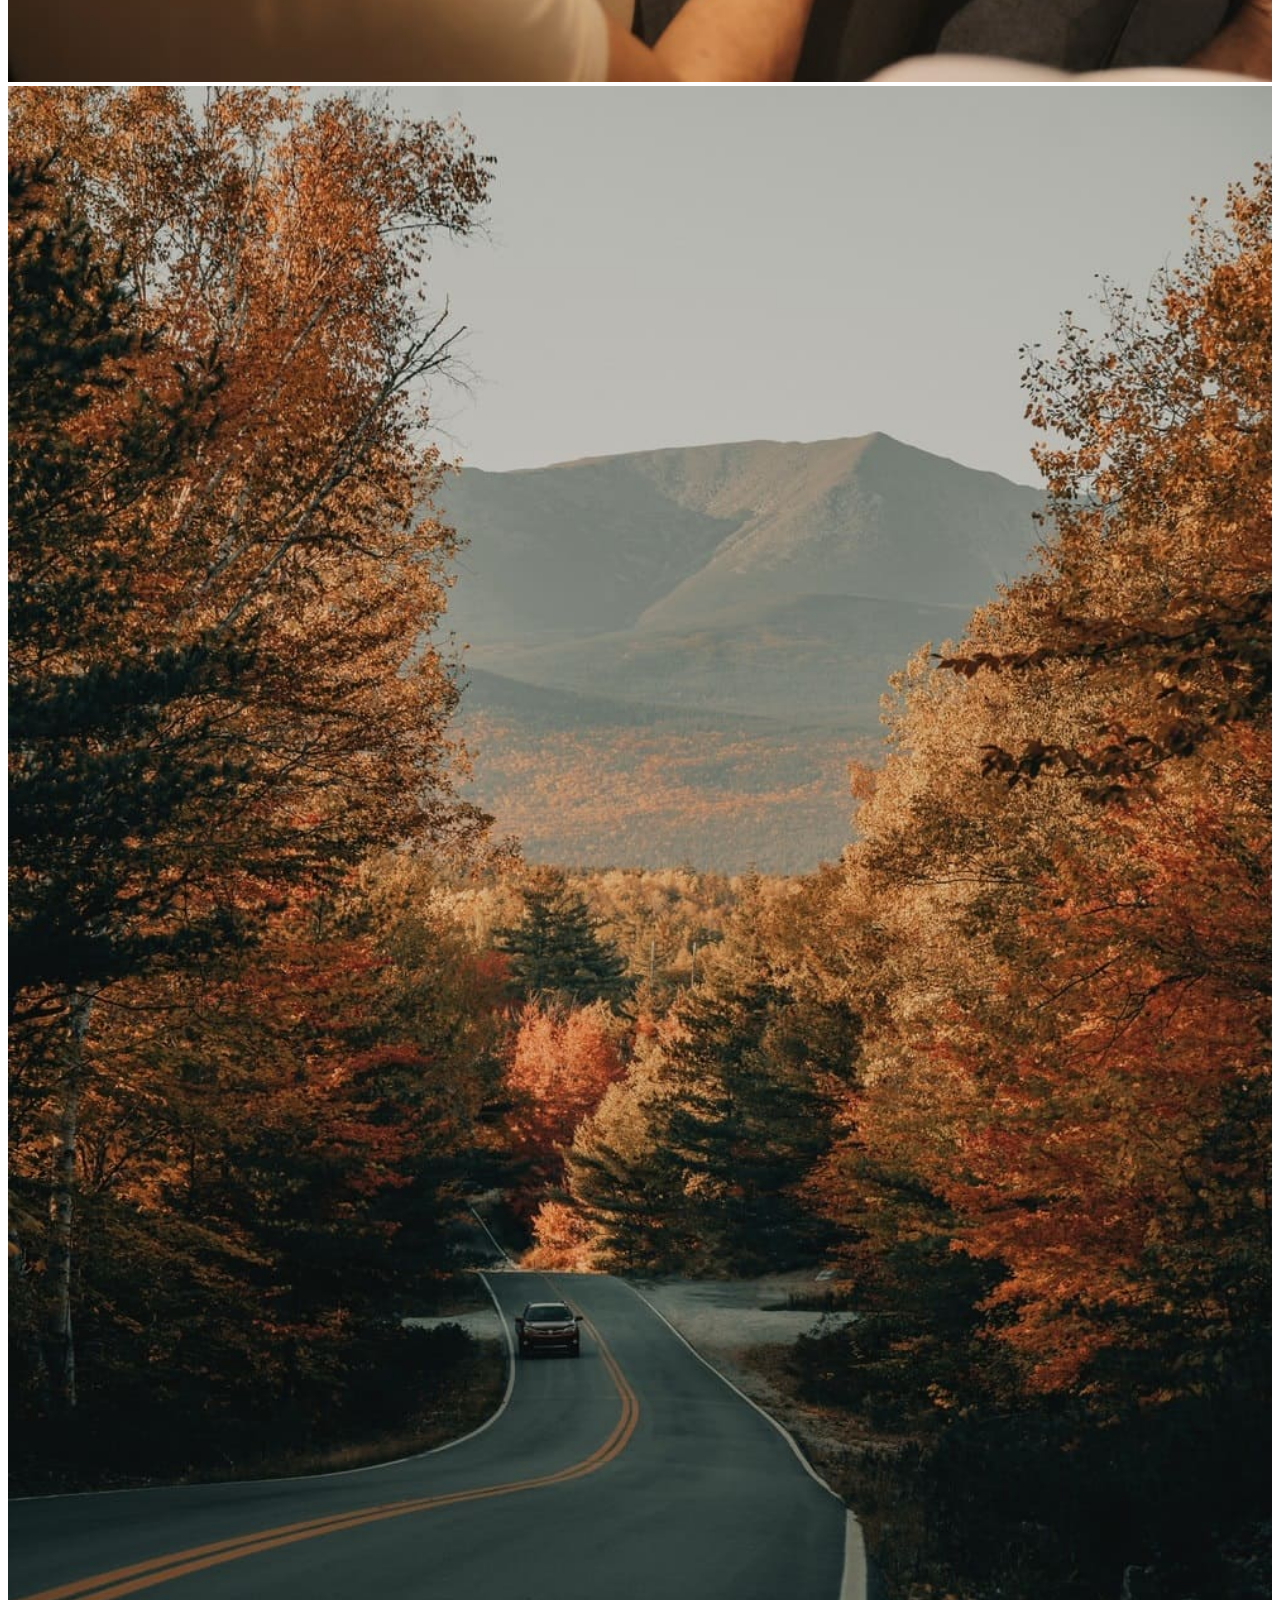
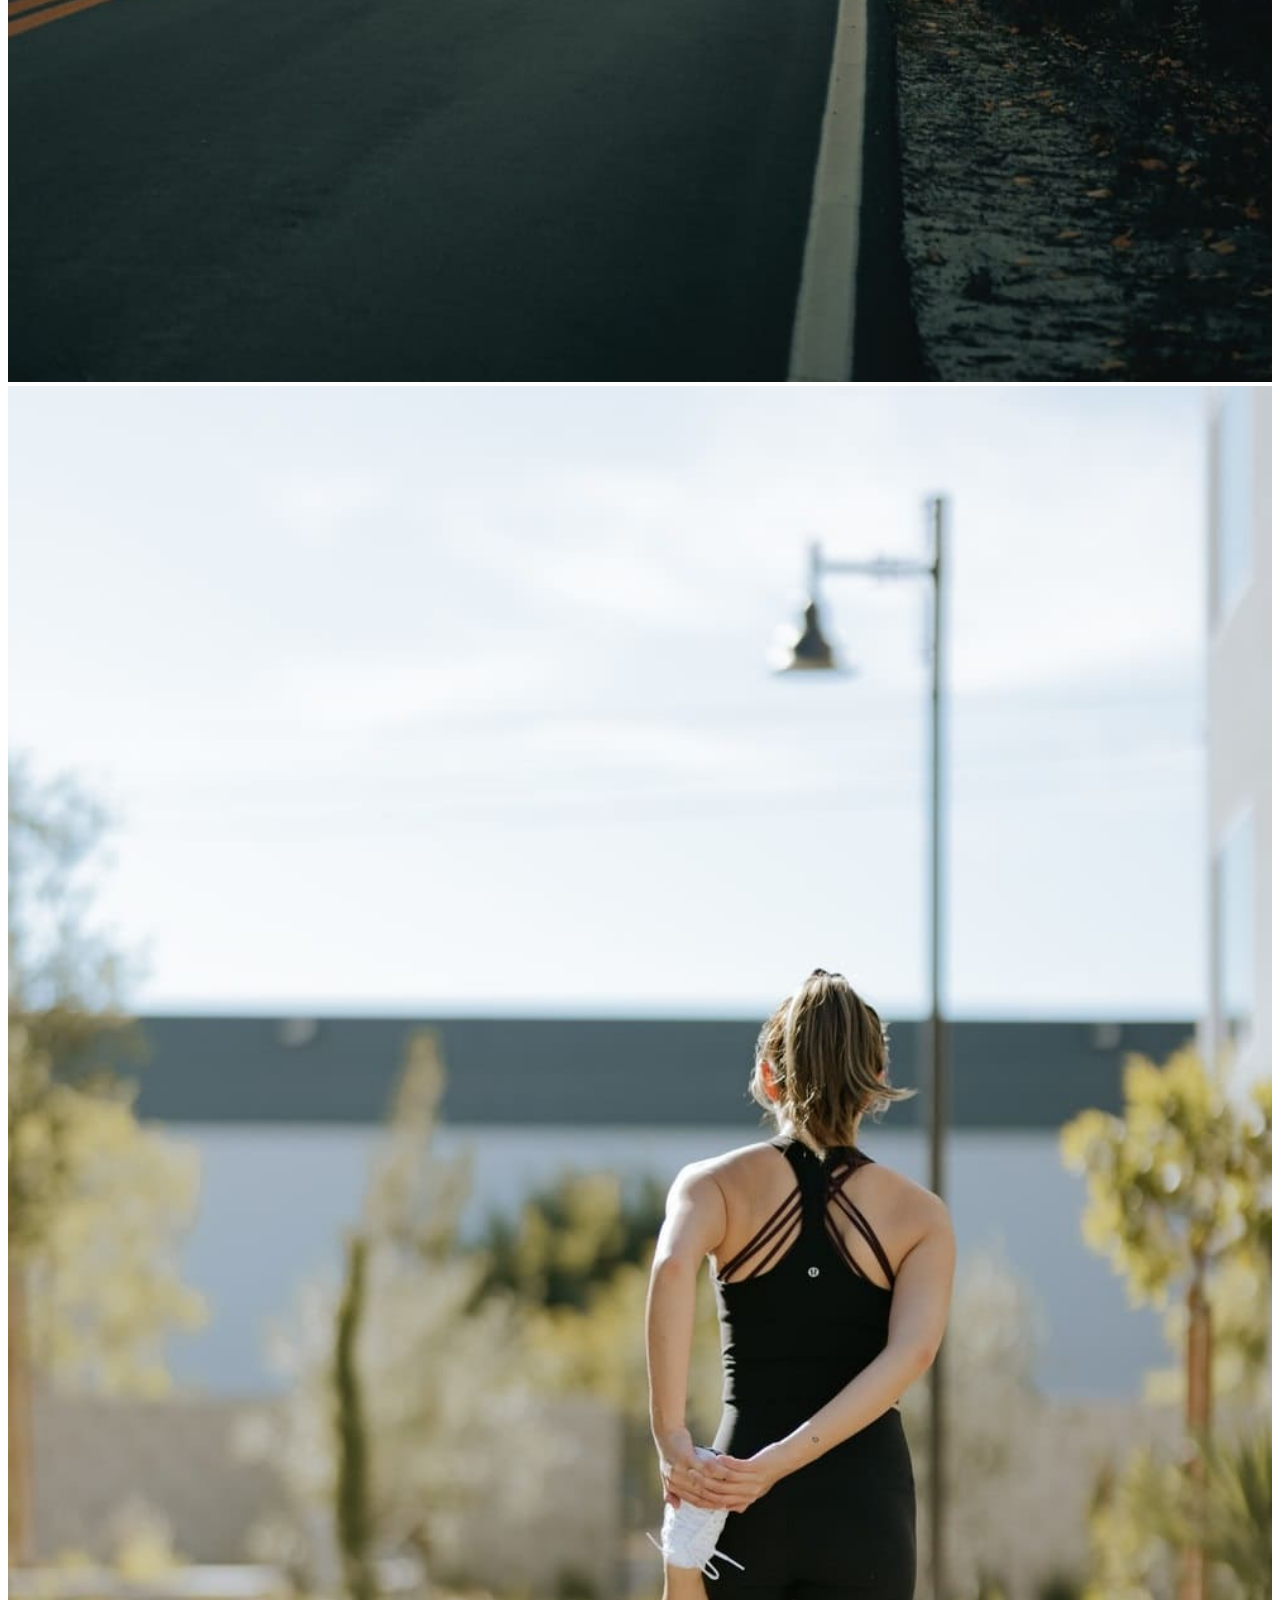
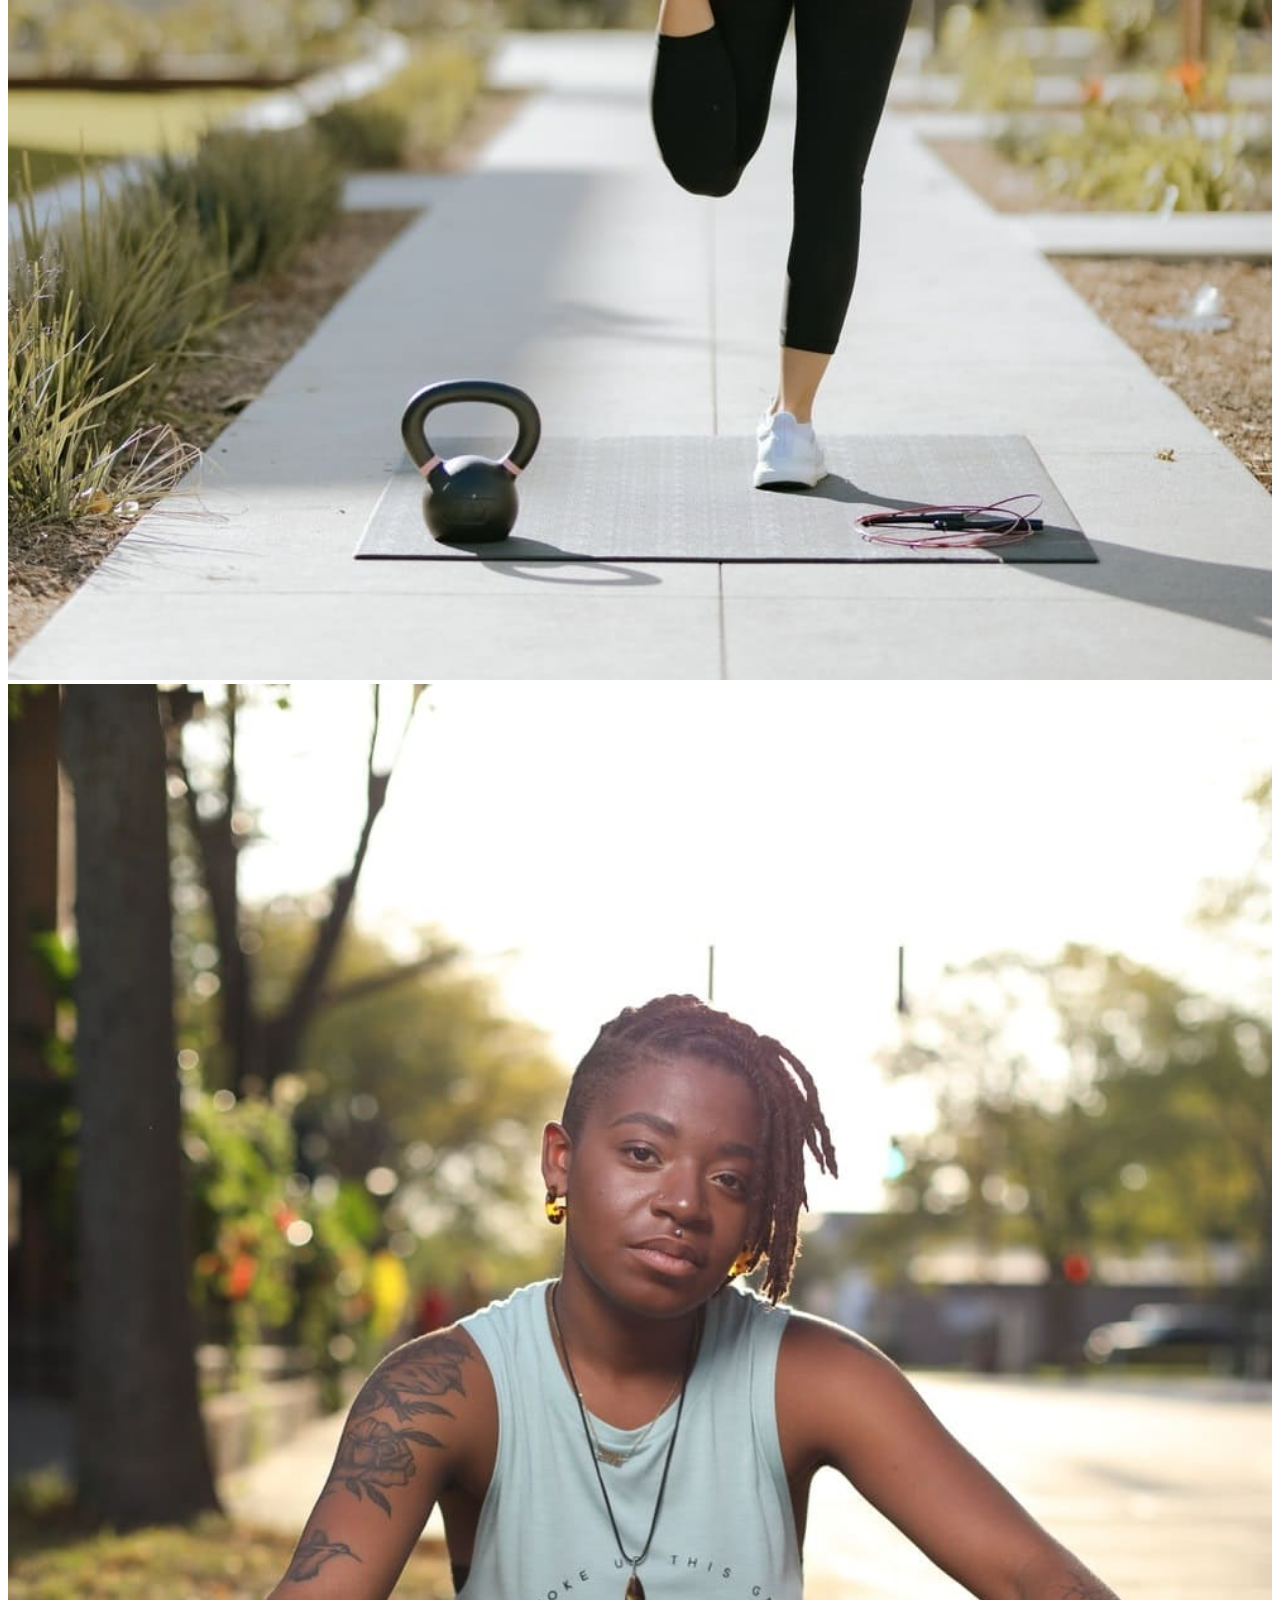
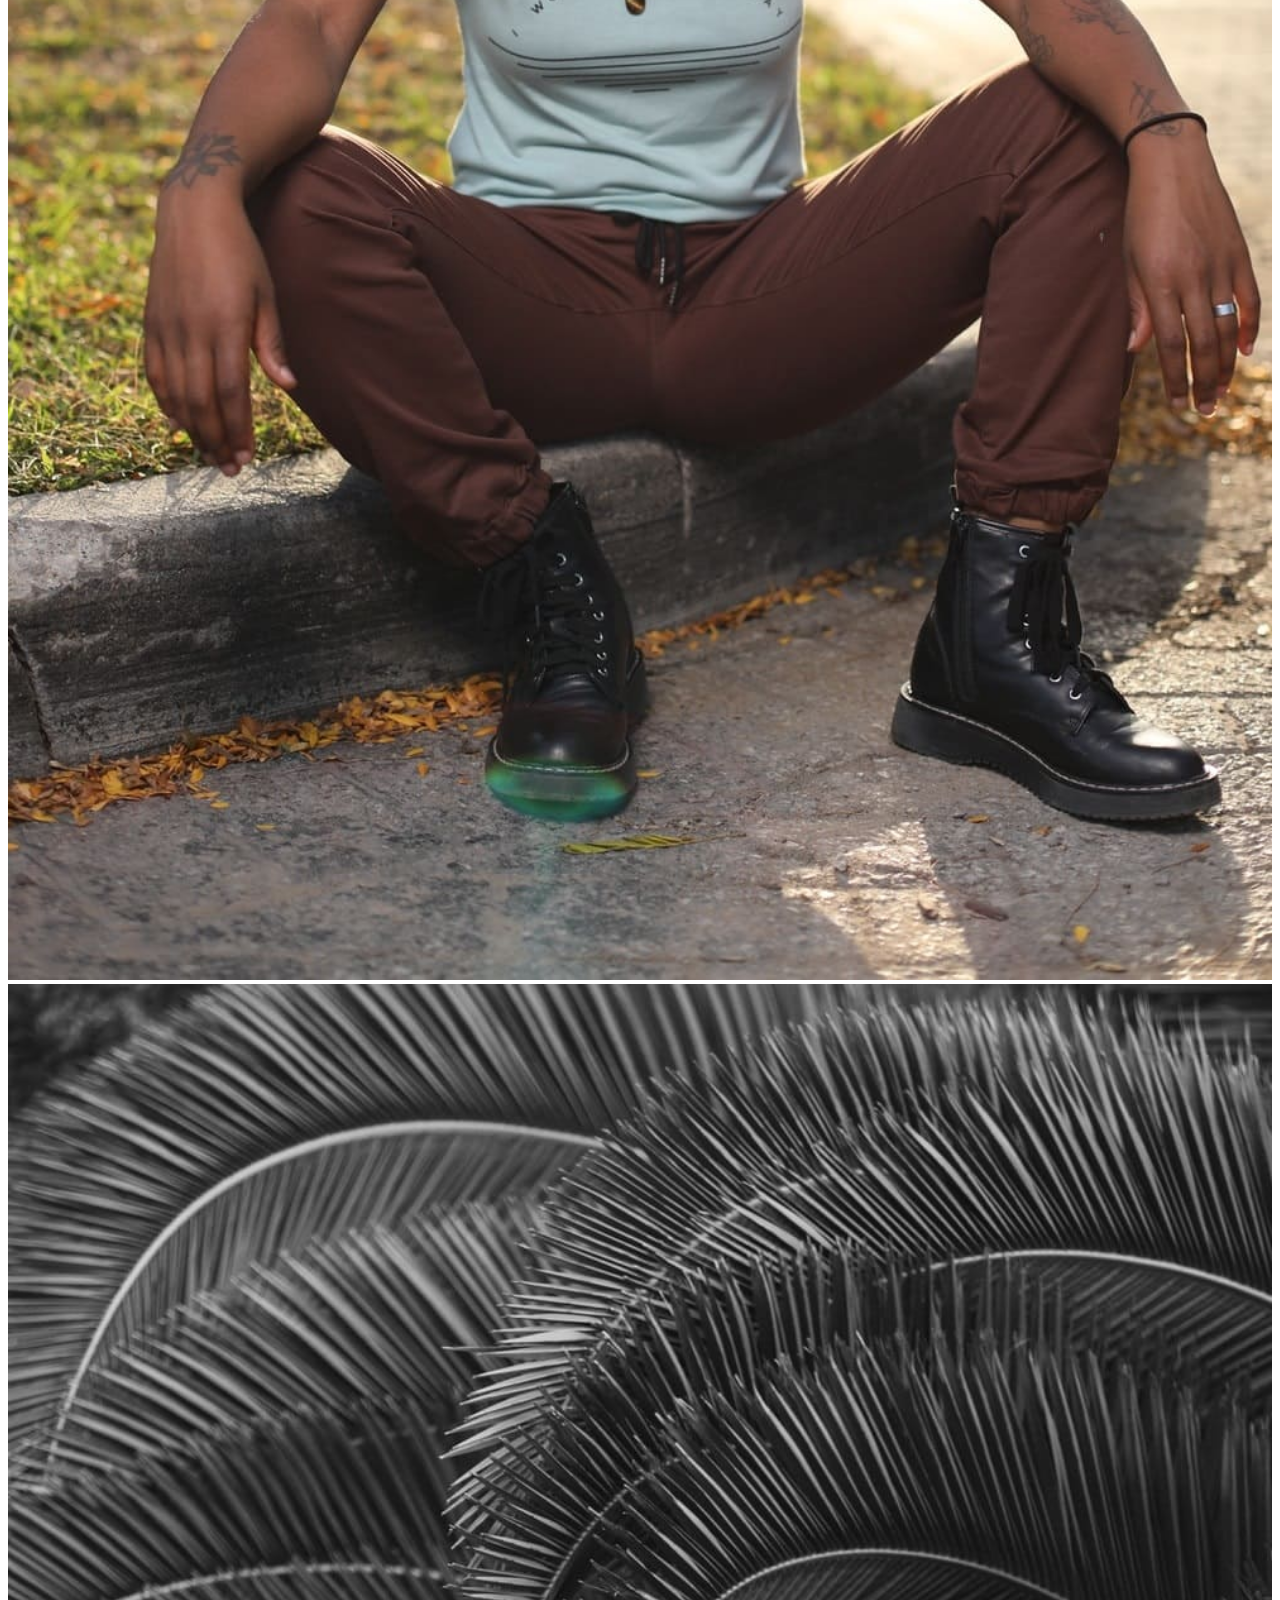
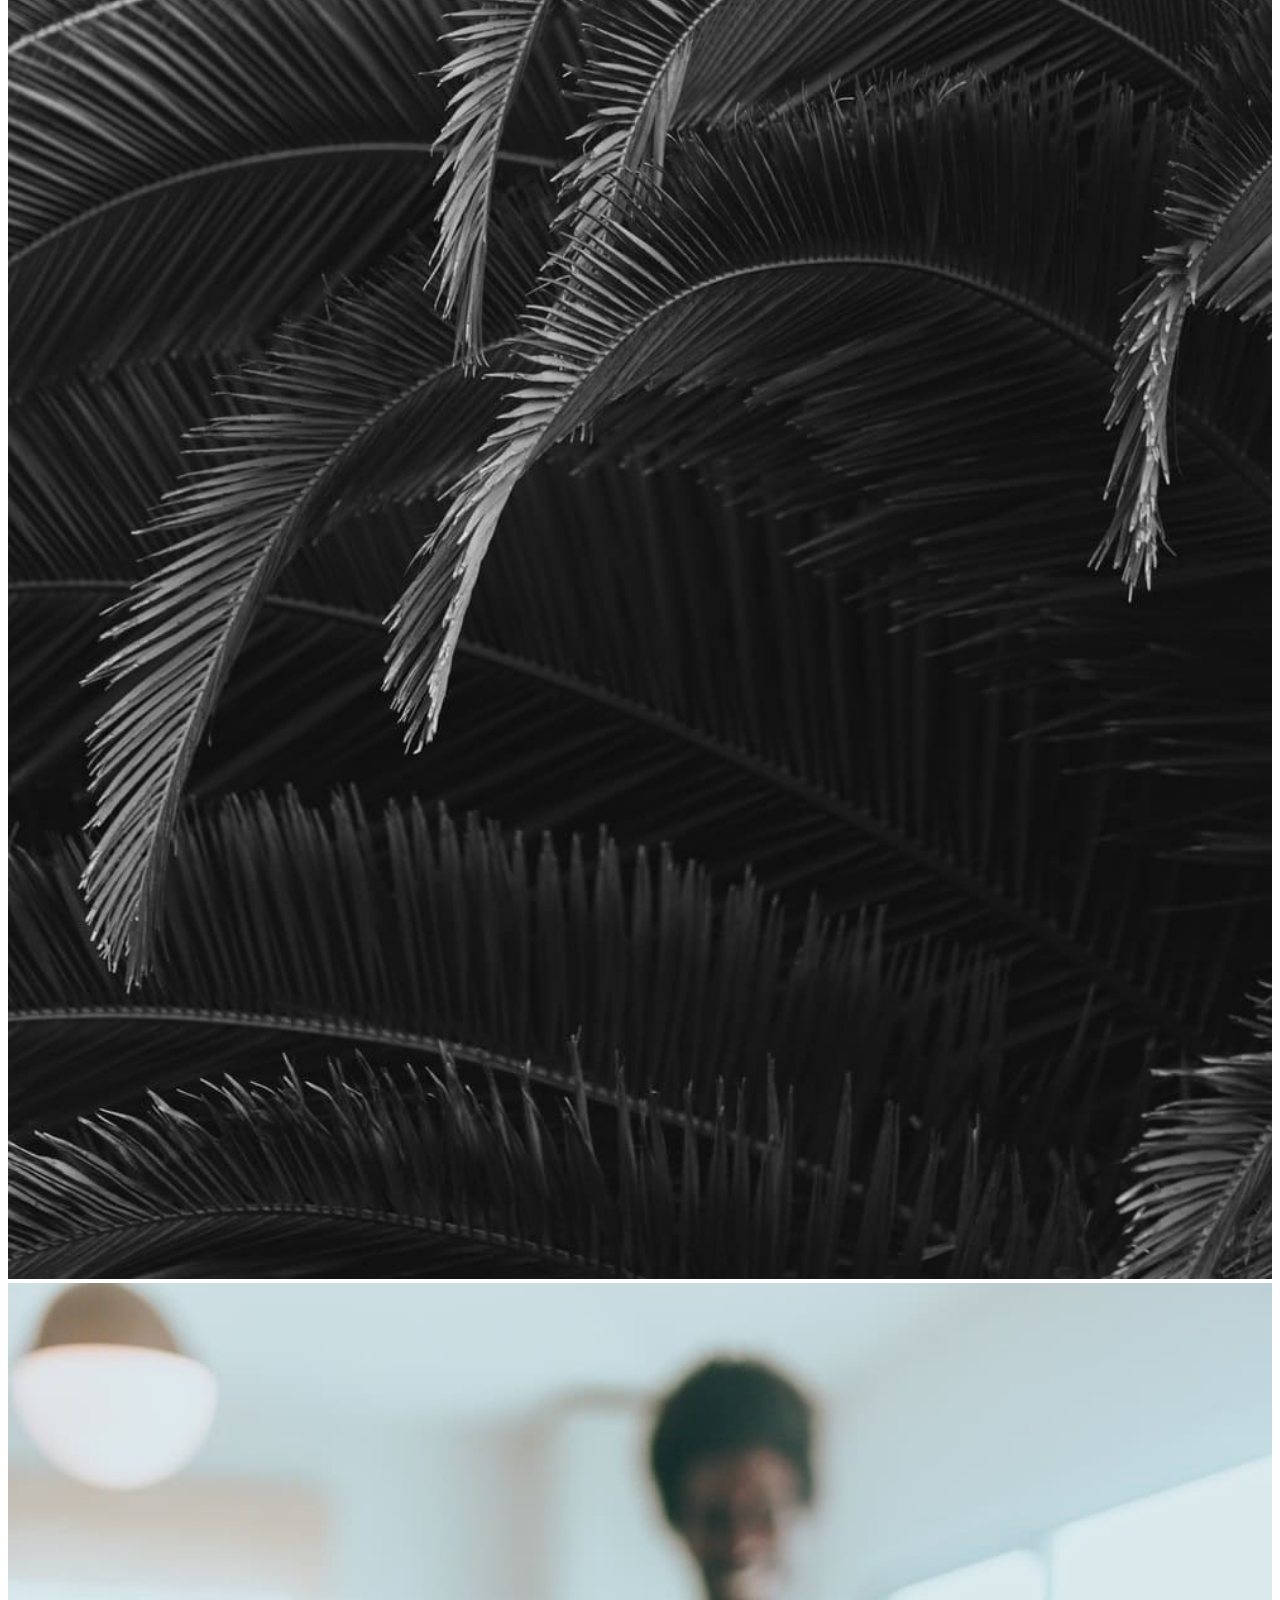
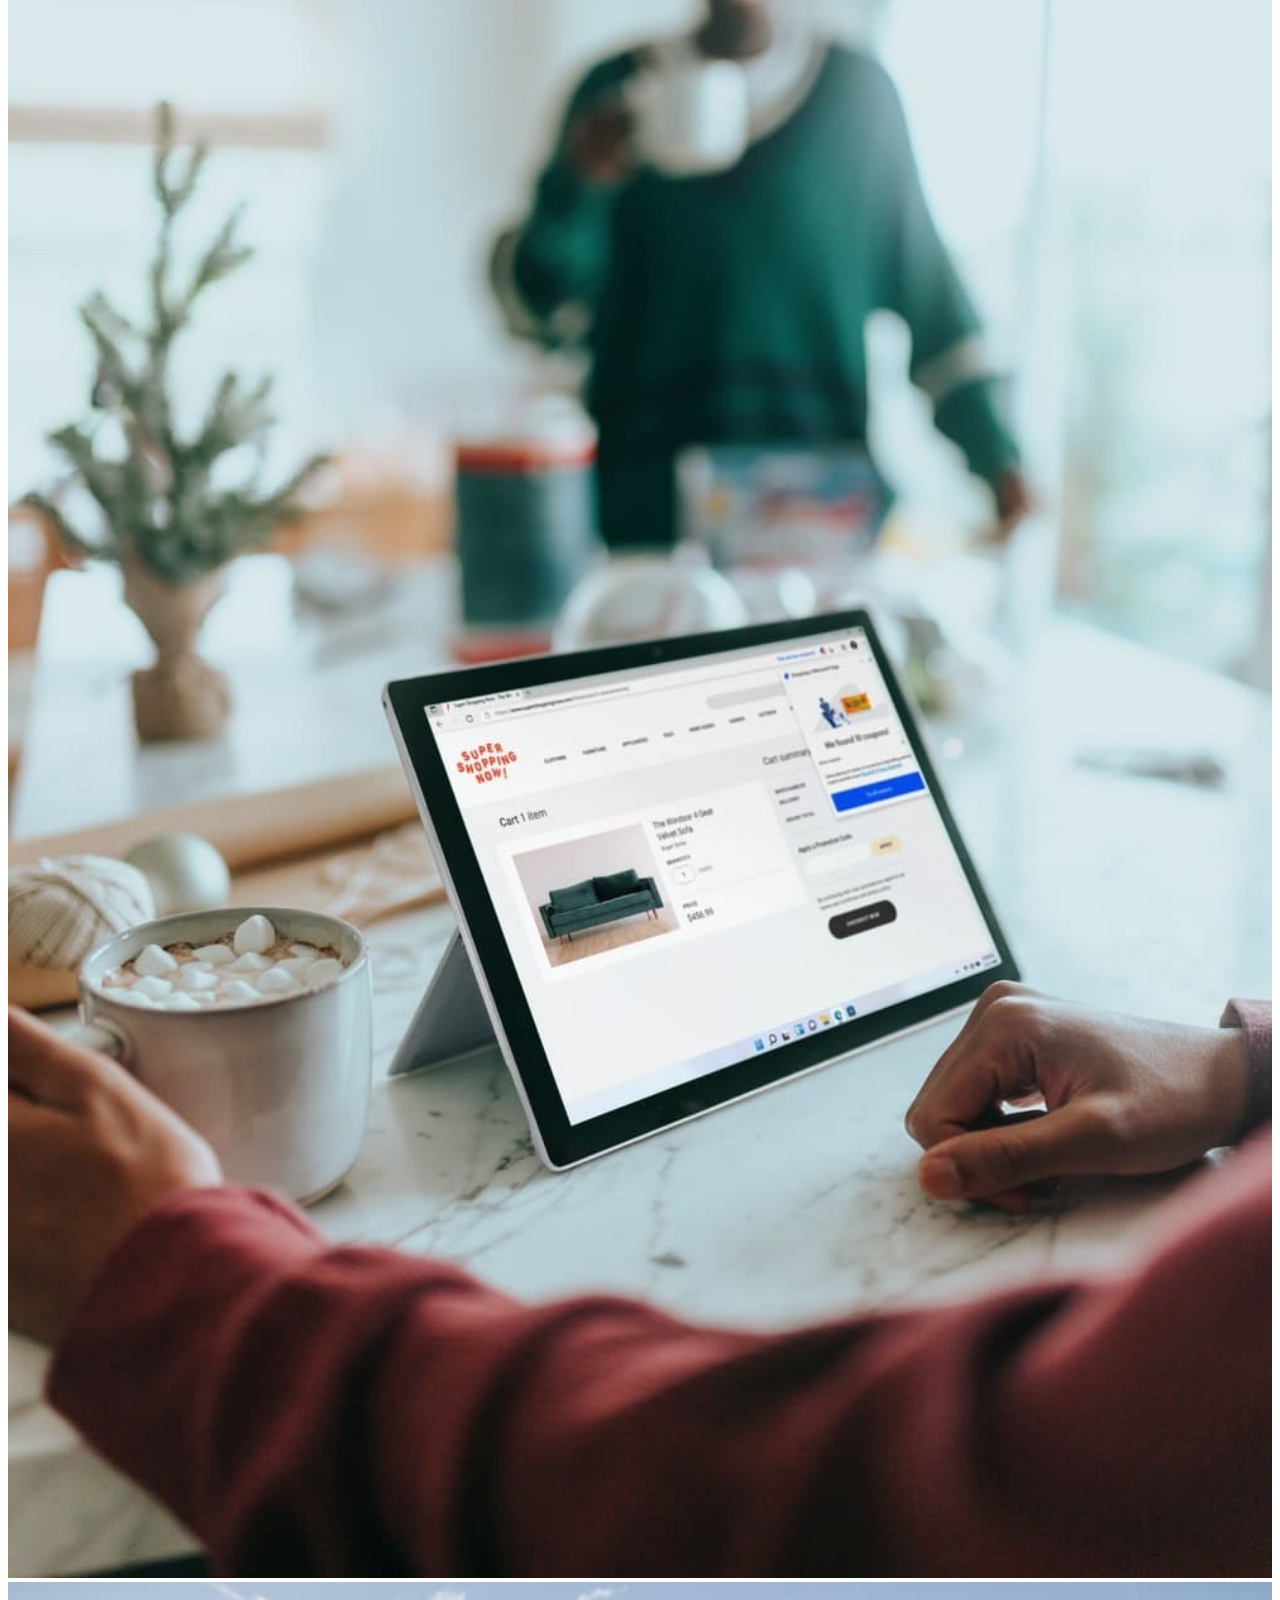
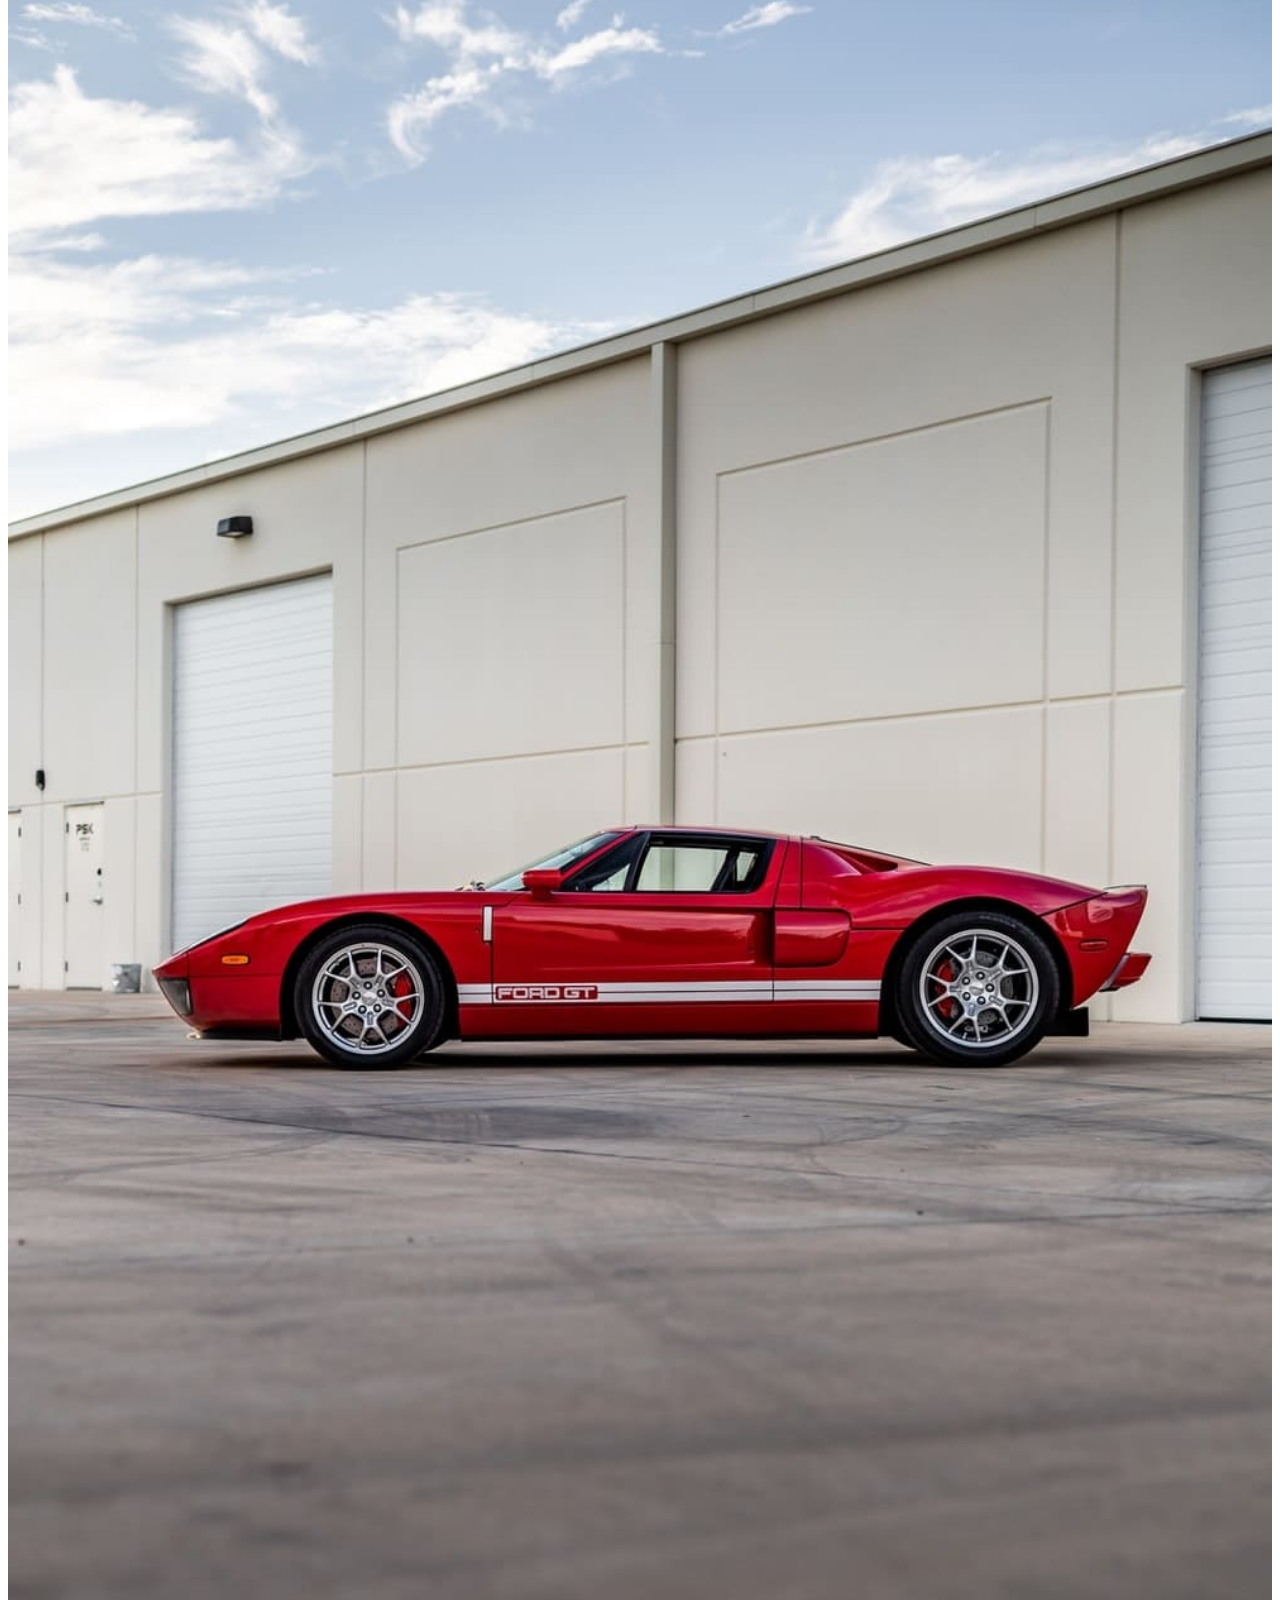
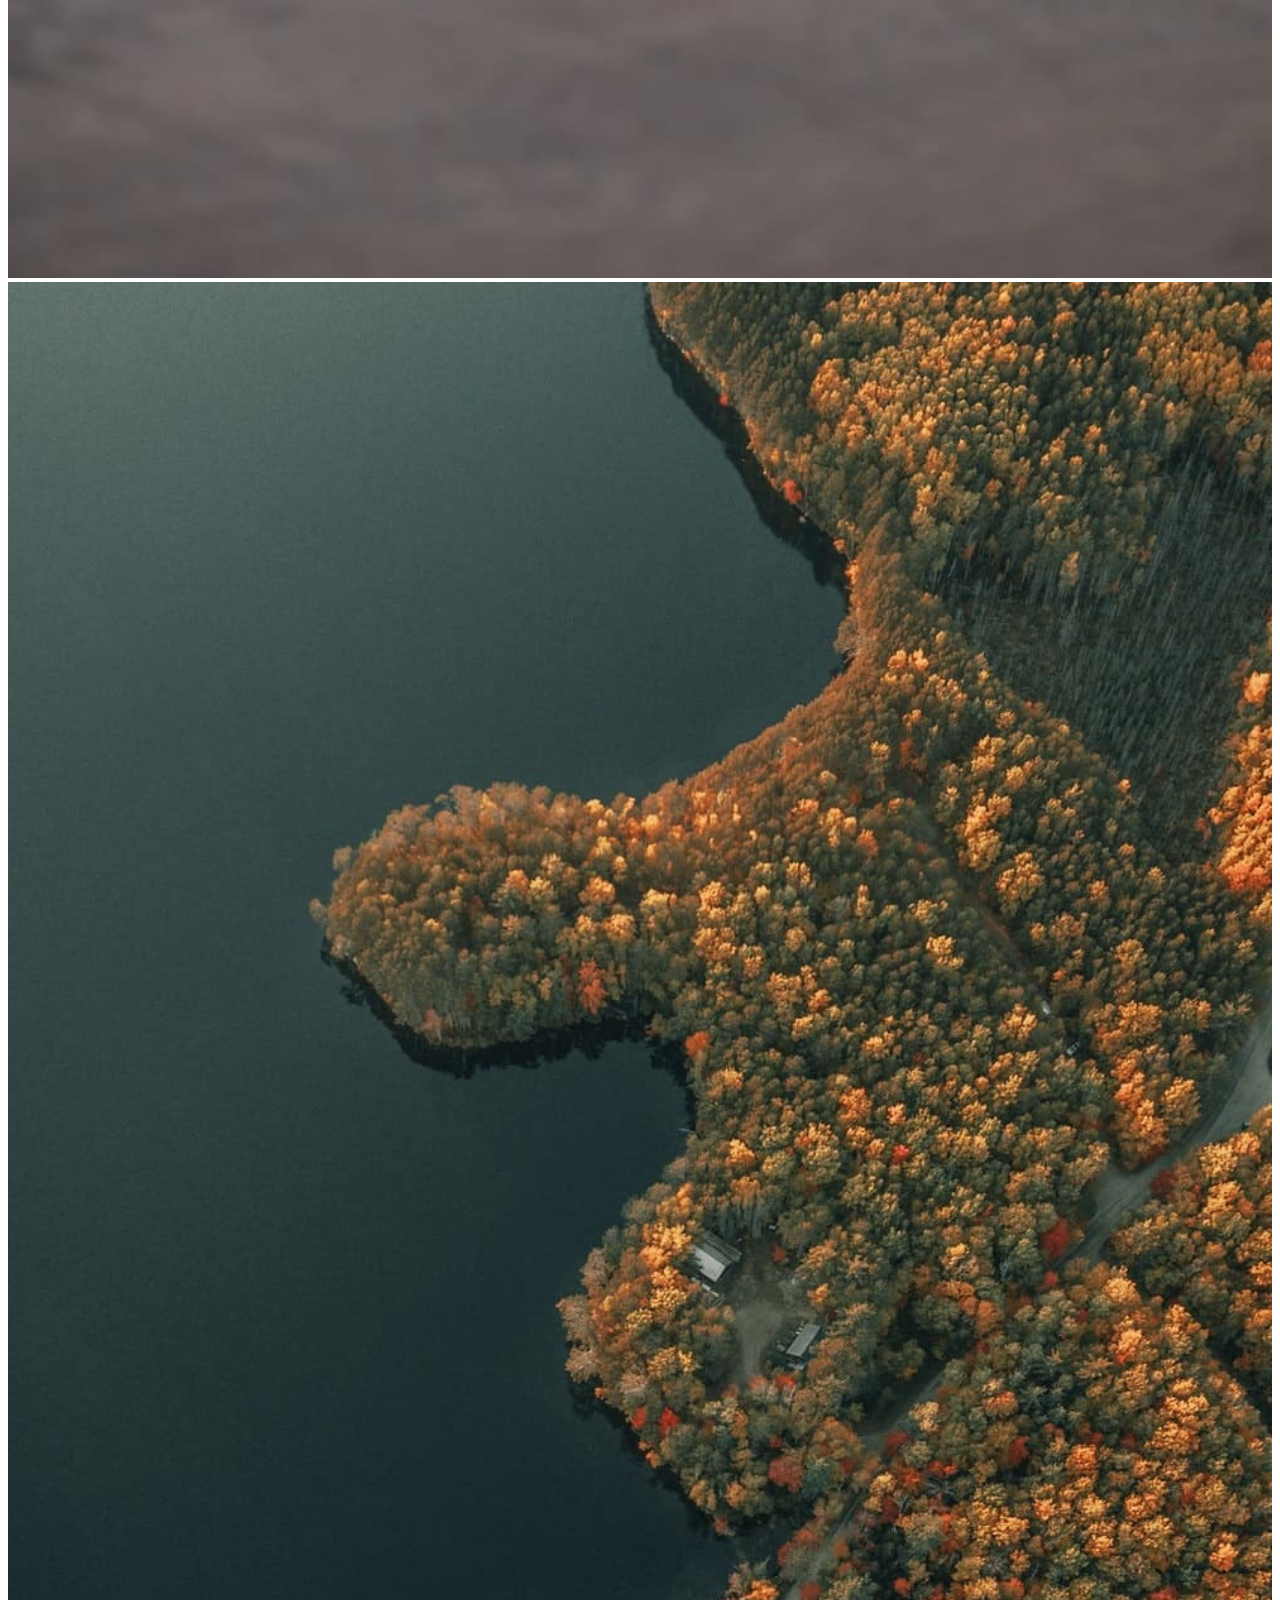
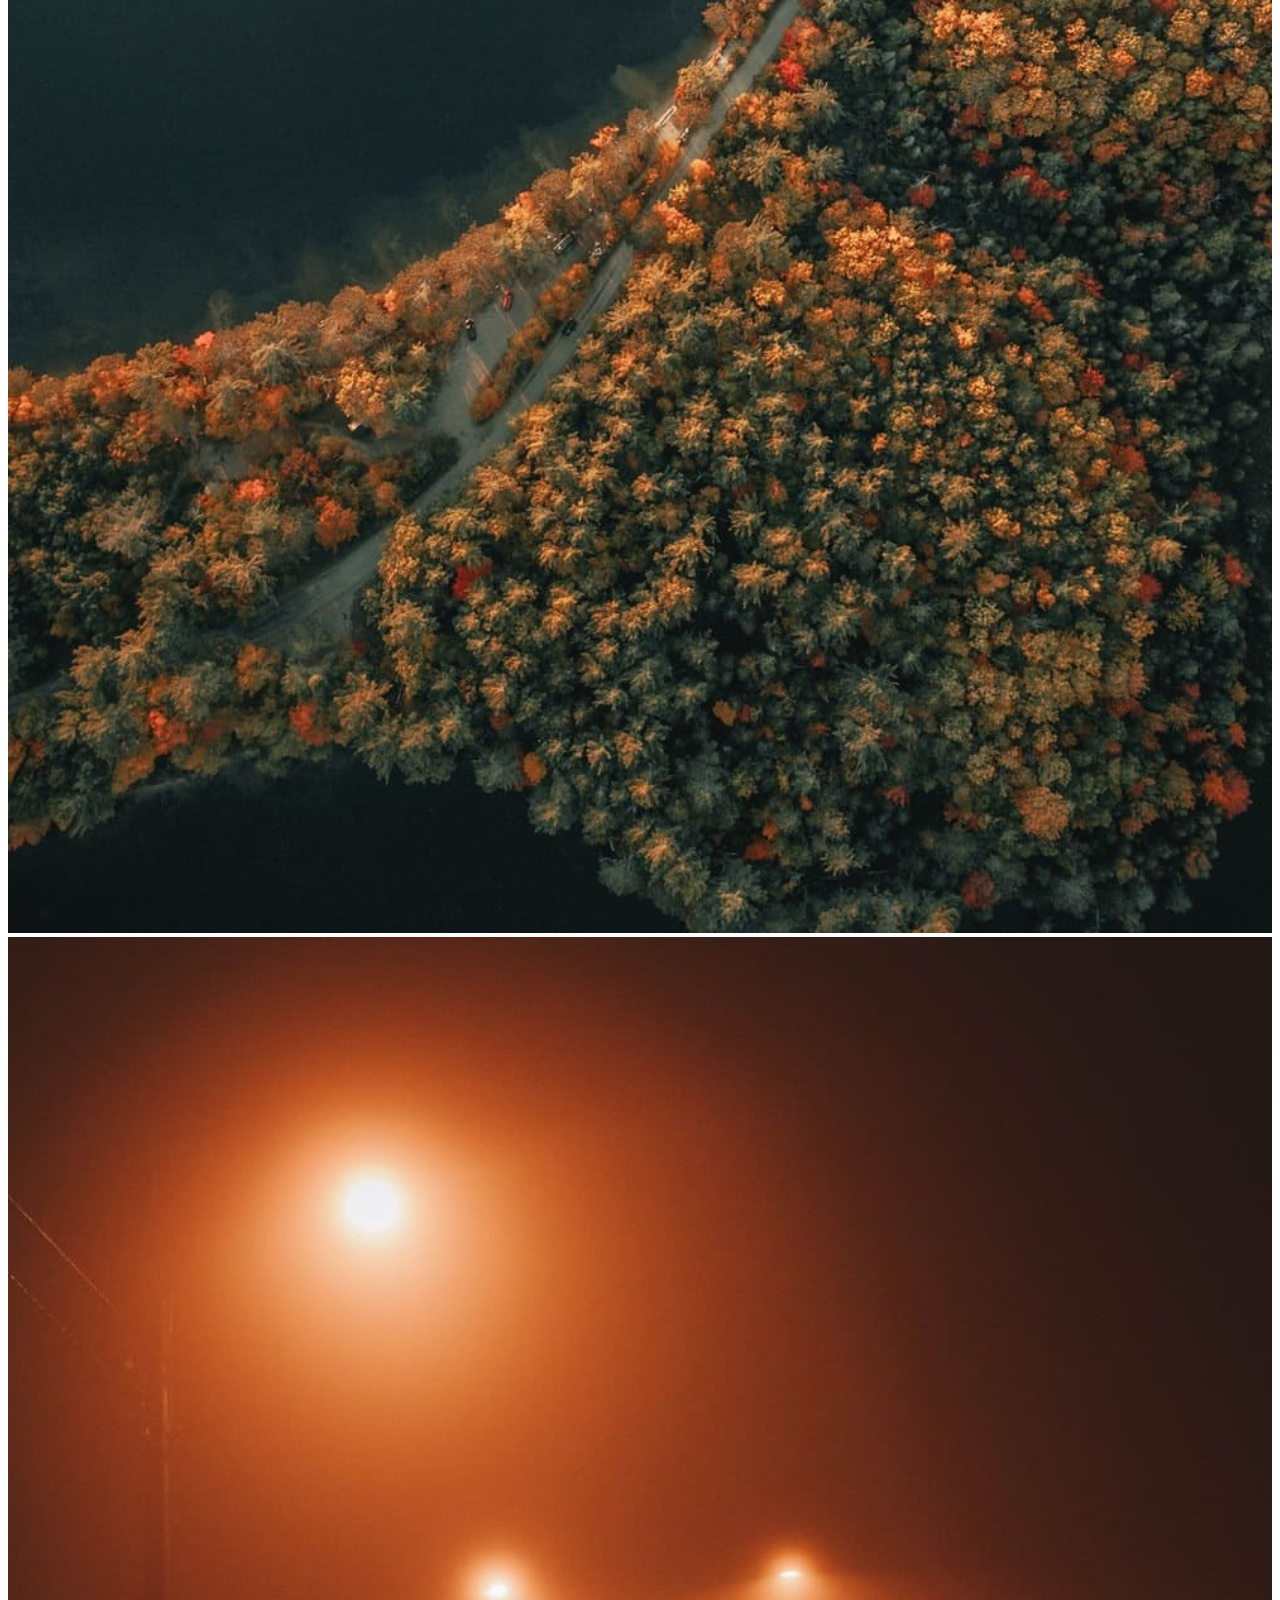
==== commit 3604a97a: "Fixed bugs" ====
--- a/index.html
+++ b/index.html
@@ -60,9 +60,6 @@
 
                     <!-- drop-down ของ searchBox -->
                     <ul class="dropdown-menu mt-1 p-3 shadow w-100" aria-labelledby="searchBox1">
-                    <ul class="dropdown-menu mt-1 p-3 shadow" aria-labelledby="seachBox1" style="width: 100%;">
-                        <div class="col-10">
-                    <ul class="dropdown-menu mt-1 p-3 shadow w-100" aria-labelledby="seachBox1">
                         <li class="mb-4">
                             <label class="form-label" style="font-size: .92em;">Recent Searches · <a
                                     class="hyper-text-b">Clear</a></label>
